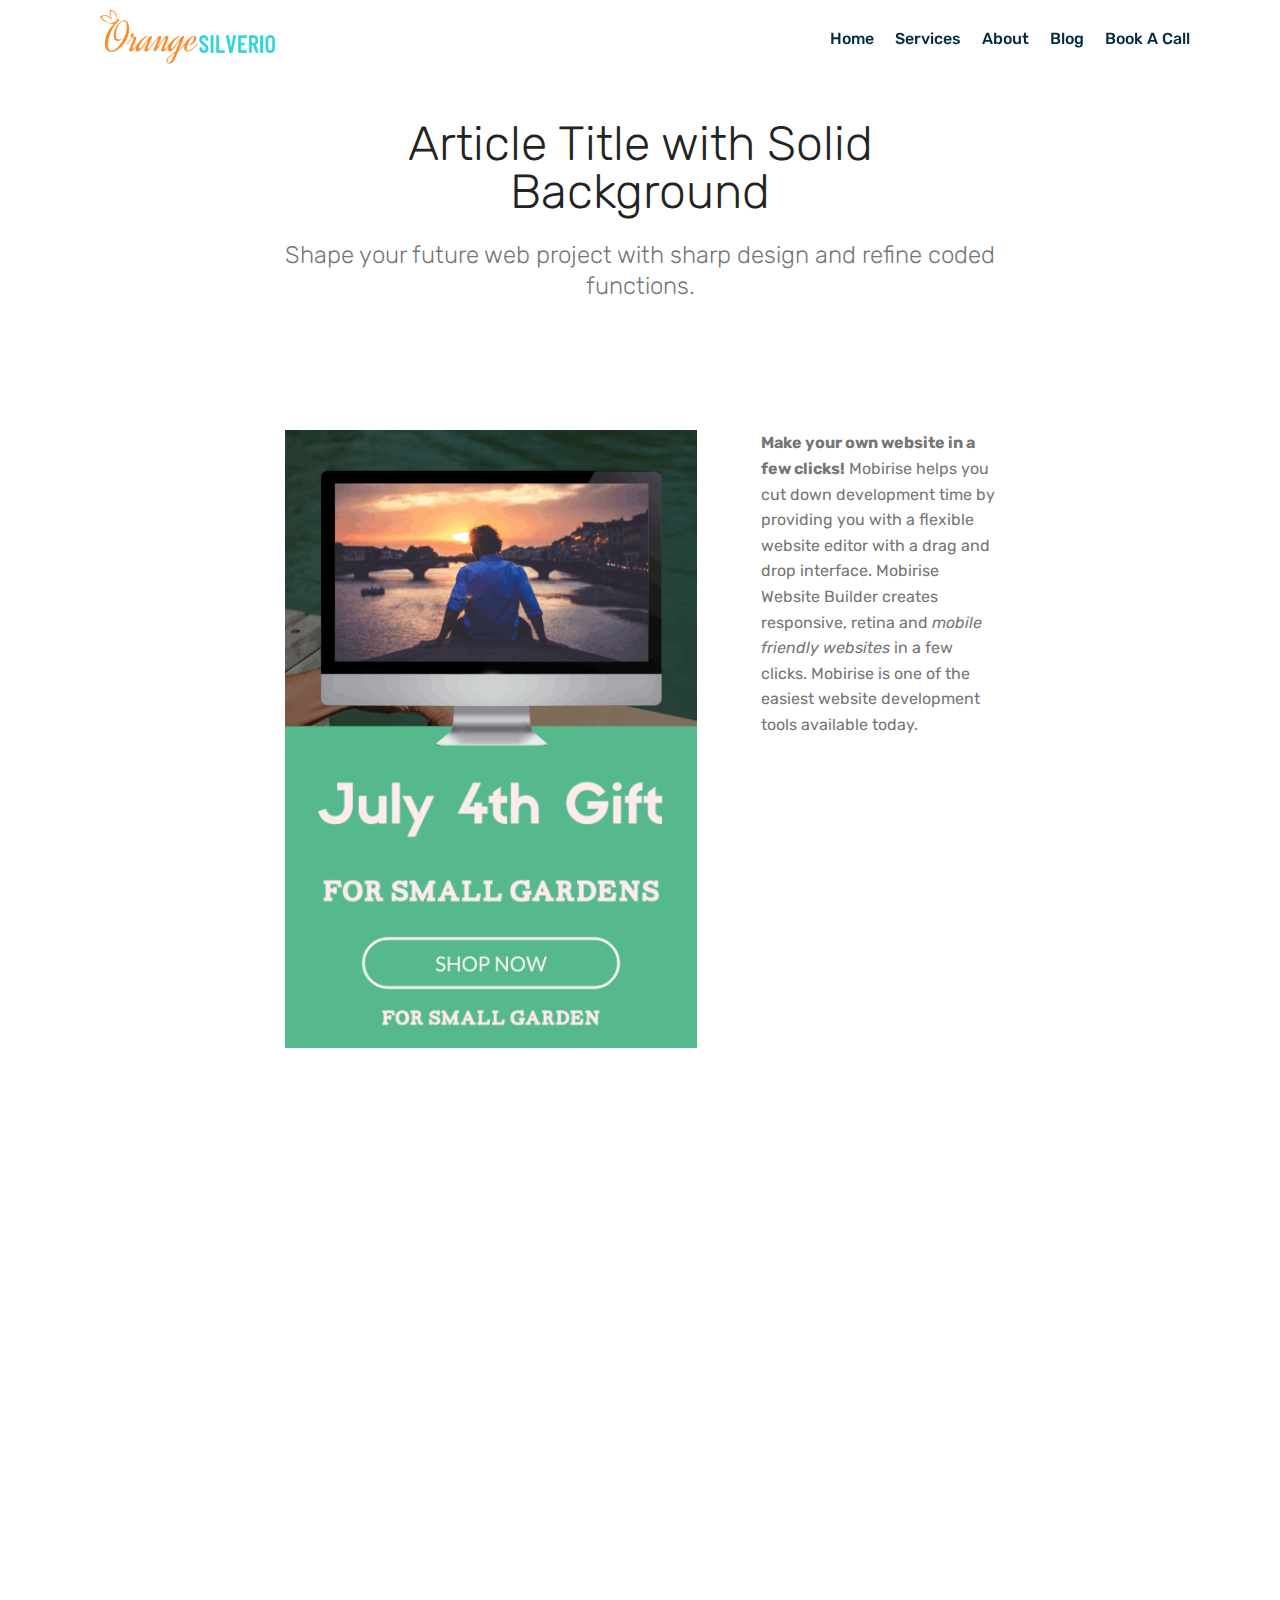
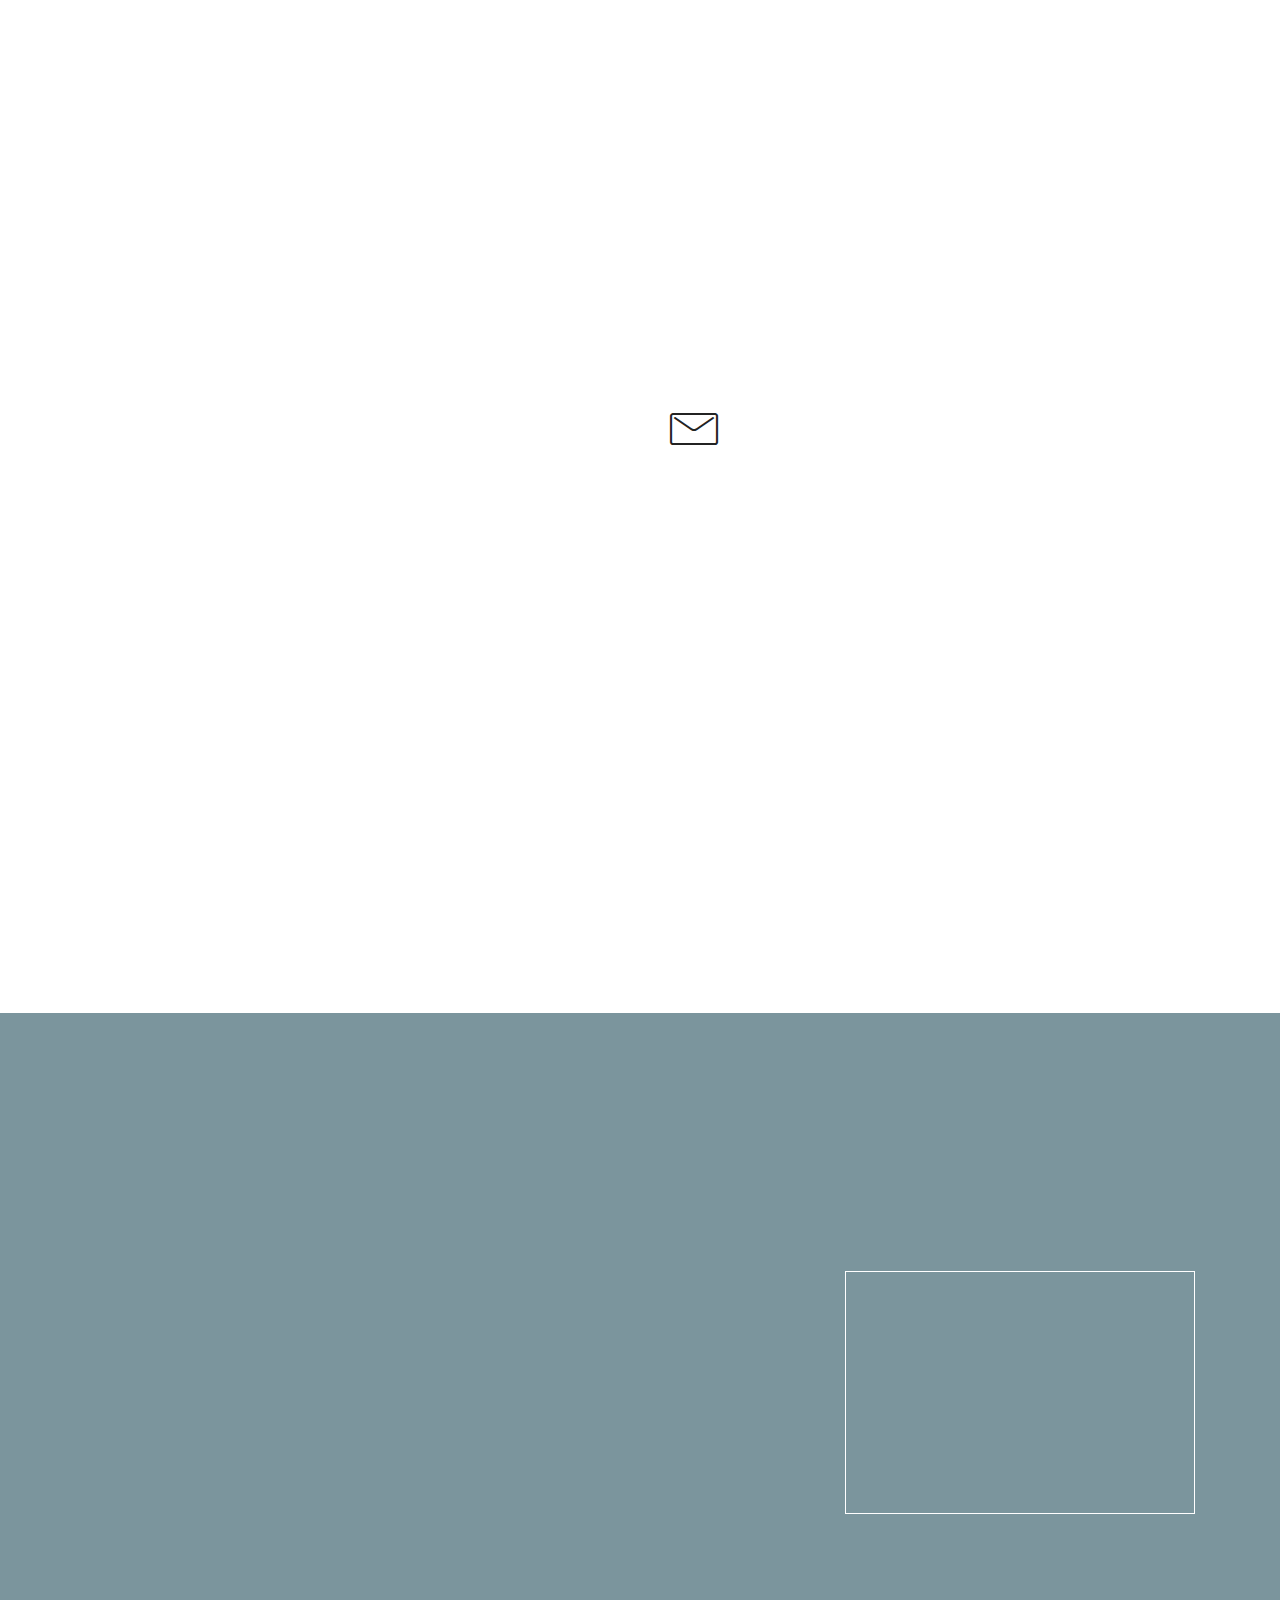
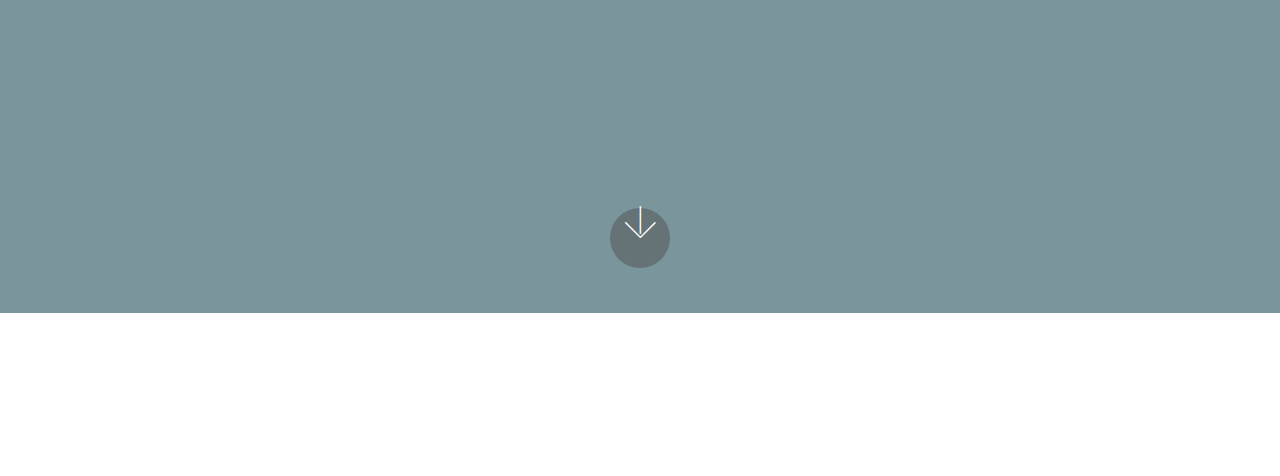
==== blog.html @ d205627d "create github pages" ====
<!DOCTYPE html>
<html  >
<head>
  <!-- Site made with Mobirise Website Builder v4.12.4, https://mobirise.com -->
  <meta charset="UTF-8">
  <meta http-equiv="X-UA-Compatible" content="IE=edge">
  <meta name="generator" content="Mobirise v4.12.4, mobirise.com">
  <meta name="viewport" content="width=device-width, initial-scale=1, minimum-scale=1">
  <link rel="shortcut icon" href="assets/images/logo.png" type="image/x-icon">
  <meta name="description" content="Site Builder Description">
  
  
  <title>Blog</title>
  <link rel="stylesheet" href="assets/web/assets/mobirise-icons/mobirise-icons.css">
  <link rel="stylesheet" href="assets/bootstrap/css/bootstrap.min.css">
  <link rel="stylesheet" href="assets/bootstrap/css/bootstrap-grid.min.css">
  <link rel="stylesheet" href="assets/bootstrap/css/bootstrap-reboot.min.css">
  <link rel="stylesheet" href="assets/socicon/css/styles.css">
  <link rel="stylesheet" href="assets/dropdown/css/style.css">
  <link rel="stylesheet" href="assets/animatecss/animate.min.css">
  <link rel="stylesheet" href="assets/tether/tether.min.css">
  <link rel="stylesheet" href="assets/theme/css/style.css">
  <link href="assets/fonts/style.css" rel="stylesheet">
  <link rel="preload" as="style" href="assets/mobirise/css/mbr-additional.css"><link rel="stylesheet" href="assets/mobirise/css/mbr-additional.css" type="text/css">
  
  
  
</head>
<body>
  <section class="menu cid-qTkzRZLJNu" once="menu" id="menu1-r">

    

    <nav class="navbar navbar-expand beta-menu navbar-dropdown align-items-center navbar-fixed-top navbar-toggleable-sm bg-color transparent">
        <button class="navbar-toggler navbar-toggler-right" type="button" data-toggle="collapse" data-target="#navbarSupportedContent" aria-controls="navbarSupportedContent" aria-expanded="false" aria-label="Toggle navigation">
            <div class="hamburger">
                <span></span>
                <span></span>
                <span></span>
                <span></span>
            </div>
        </button>
        <div class="menu-logo">
            <div class="navbar-brand">
                <span class="navbar-logo">
                    <a href="https://orangesilverio.com/">
                         <img src="assets/images/logo.png" alt="Orange Silverio Logo" title="Orange Silverio" style="height: 3.8rem;">
                    </a>
                </span>
                
            </div>
        </div>
        <div class="collapse navbar-collapse" id="navbarSupportedContent">
            <ul class="navbar-nav nav-dropdown nav-right" data-app-modern-menu="true"><li class="nav-item">
                    <a class="nav-link link text-success display-4" href="index.html#top">Home</a>
                </li><li class="nav-item"><a class="nav-link link text-success display-4" href="index.html#features3-12" aria-expanded="false">Services</a></li><li class="nav-item"><a class="nav-link link text-success display-4" href="index.html#header3-x">About</a></li><li class="nav-item"><a class="nav-link link text-success display-4" href="blog.html">Blog</a></li><li class="nav-item"><a class="nav-link link text-success display-4" href="https://calendly.com/orange-silverio/getting-things-done">Book A Call</a></li></ul>
            
        </div>
    </nav>
</section>

<section class="engine"><a href="https://mobirise.info/p">web templates free download</a></section><section class="mbr-section content4 cid-s2rDR3M0SU" id="content4-t">

    

    <div class="container">
        <div class="media-container-row">
            <div class="title col-12 col-md-8">
                <h2 class="align-center pb-3 mbr-fonts-style display-2">
                    Article Title with Solid Background
                </h2>
                <h3 class="mbr-section-subtitle align-center mbr-light mbr-fonts-style display-5">
                    Shape your future web project with sharp design and refine coded functions.
                </h3>
                
            </div>
        </div>
    </div>
</section>

<section class="mbr-section content6 cid-s2rEdgVNgt" id="content6-u">
    
     
    
    <div class="container">
        <div class="media-container-row">
            <div class="col-12 col-md-8">
                <div class="media-container-row">
                    <div class="mbr-figure" style="width: 185%;">
                      <img src="assets/images/orange-800x1200-layout1561-1fek6ev-1-436x654.png" alt="Mobirise" title="">  
                    </div>
                    <div class="media-content">
                        <div class="mbr-section-text">
                            <p class="mbr-text mb-0 mbr-fonts-style display-7">
                               <strong>Make your own website in a few clicks!</strong> Mobirise helps you cut down development time by providing you with a flexible website editor with a drag and drop interface. Mobirise Website Builder creates responsive, retina and <em>mobile friendly websites</em> in a few clicks. Mobirise is one of the easiest website development tools available today.
                            </p>
                        </div>
                    </div>
                </div>
            </div>
        </div>
    </div>
</section>

<section class="mbr-section article content3 cid-s2rHVJRShI" id="content3-v">
      
     

    <div class="container">
        <div class="media-container-row">
            <div class="row col-12 col-md-12">
                <div class="col-12 mbr-text mbr-fonts-style col-md-6 display-5">
                     <p>Make your own website in a few clicks! Mobirise helps you cut down development time by providing you with a flexible website editor with a drag and drop interface.</p>
                </div>
                <div class="col-12 mbr-text mbr-fonts-style display-7 col-md-6">
                     <p>Make your own website in a few clicks! Mobirise helps you cut down development time by providing you with a flexible website editor with a drag and drop interface. Mobirise Website Builder creates responsive, retina and mobile friendly websites in a few clicks. Mobirise is one of the easiest website development tools available today. It also gives you the freedom to develop as many websites as you like given the fact that it is a desktop app.</p>
                </div>
                
            </div>
        </div>
    </div>
</section>

<section class="mbr-section form3 cid-s2rIH00WcM" id="form3-w">

    

    

    <div class="container">
        <div class="row justify-content-center">
            <div class="title col-12 col-lg-8">
                <h2 class="align-center pb-2 mbr-fonts-style display-2">
                    SUBSCRIBE FORM
                </h2>
                <h3 class="mbr-section-subtitle align-center pb-5 mbr-light mbr-fonts-style display-5">
                    Subscribe to our Newsletter
                </h3>
            </div>
        </div>

        <div class="row py-2 justify-content-center">
            <div class="col-12 col-lg-6  col-md-8 " data-form-type="formoid">
                <!---Formbuilder Form--->
                <form action="https://mobirise.com/" method="POST" class="mbr-form form-with-styler" data-form-title="Mobirise Form"><input type="hidden" name="email" data-form-email="true" value="rBUkNTkH8YpL5nYJcVs0UWxbg10QWfE09fBtoFrz0AmF8eZMJXTayr+Q6XMA509zn/uscnuk4YgiKfKNIzfN0DBQ5OKeGuJYG5562OmzbsCIeU2cgUfwM3BqTS5VC4Wb">
                    <div class="row">
                        <div hidden="hidden" data-form-alert="" class="alert alert-success col-12">Thanks for filling out the form!</div>
                        <div hidden="hidden" data-form-alert-danger="" class="alert alert-danger col-12">
                        </div>
                    </div>
                    <div class="dragArea row">
                        <div class="form-group col" data-for="email">
                            <input type="email" name="email" placeholder="Email" data-form-field="Email" required="required" class="form-control display-7" id="email-form3-w">
                        </div>
                        <div class="col-auto input-group-btn">
                            <button type="submit" class="btn btn-primary  display-4">SUBSCRIBE</button>
                        </div>
                    </div>
                </form><!---Formbuilder Form--->
            </div>
        </div>
    </div>
</section>

<section class="mbr-section form4 cid-s2rSts9COa" id="form4-z">

    

    
    <div class="container">
        <div class="row">
            <div class="col-md-6">
                <div class="google-map"><iframe frameborder="0" style="border:0" src="https://www.google.com/maps/embed/v1/place?key=AIzaSyAEIpgj38KyLFELm2bK9Y7krBkz1K-cMq8&amp;q=place_id:ChIJn6wOs6lZwokRLKy1iqRcoKw" allowfullscreen=""></iframe></div>
            </div>
            <div class="col-md-6">
                <h2 class="pb-3 align-left mbr-fonts-style display-2">
                    Drop a Line
                </h2>
                <div>
                    <div class="icon-block pb-3 align-left">
                        <span class="icon-block__icon">
                            <span class="mbri-letter mbr-iconfont"></span>
                        </span>
                        <h4 class="icon-block__title align-left mbr-fonts-style display-5">
                            Don't hesitate to contact us
                        </h4>
                    </div>
                    <div class="icon-contacts pb-3">
                        <h5 class="align-left mbr-fonts-style display-7">
                            Ready for offers and cooperation
                        </h5>
                        <p class="mbr-text align-left mbr-fonts-style display-7">
                            Phone: +1 (0) 000 0000 001 <br>
                            Email: youremail@mail.com
                        </p>
                    </div>
                </div>
                <div data-form-type="formoid">
                    <!---Formbuilder Form--->
                    <form action="https://mobirise.com/" method="POST" class="mbr-form form-with-styler" data-form-title="Mobirise Form"><input type="hidden" name="email" data-form-email="true" value="b91UC5Rwfqxl+g+KPHtYbZKfZvdf/iKP3fgHCTAyPbf+1gu/jt68swxrimgkHkH8CCwq5AEZOC0F+XNJugJVFUuawRtUdGb/8S8wCizvbryTOChNxIul775tGchN1fz6">
                        <div class="row">
                            <div hidden="hidden" data-form-alert="" class="alert alert-success col-12">Thanks for filling out the form!</div>
                            <div hidden="hidden" data-form-alert-danger="" class="alert alert-danger col-12">
                            </div>
                        </div>
                        <div class="dragArea row">
                            <div class="col-md-6  form-group" data-for="name">
                                <input type="text" name="name" placeholder="Your Name" data-form-field="Name" required="required" class="form-control input display-7" id="name-form4-z">
                            </div>
                            <div class="col-md-6  form-group" data-for="phone">
                                <input type="text" name="phone" placeholder="Phone" data-form-field="Phone" required="required" class="form-control input display-7" id="phone-form4-z">
                            </div>
                            <div data-for="email" class="col-md-12  form-group">
                                <input type="text" name="email" placeholder="Email" data-form-field="Email" class="form-control input display-7" required="required" id="email-form4-z">
                            </div>
                            <div data-for="message" class="col-md-12  form-group">
                                <textarea name="message" placeholder="Message" data-form-field="Message" class="form-control input display-7" id="message-form4-z"></textarea>
                            </div>
                            <div class="col-md-12 input-group-btn  mt-2 align-center">
                                <button type="submit" class="btn btn-primary btn-form display-4">SEND MESSAGE</button>
                            </div>
                        </div>
                    </form><!---Formbuilder Form--->
                </div>
            </div>
        </div>
    </div>
</section>

<section class="header15 cid-s2rU29zxna mbr-fullscreen mbr-parallax-background" id="header15-10">

    

    <div class="mbr-overlay" style="opacity: 0.5; background-color: rgb(7, 59, 76);"></div>

    <div class="container align-right">
        <div class="row">
            <div class="mbr-white col-lg-8 col-md-7 content-container">
                <h1 class="mbr-section-title mbr-bold pb-3 mbr-fonts-style display-1">
                    INTRO WITH FORM
                </h1>
                <p class="mbr-text pb-3 mbr-fonts-style display-5">
                    Click any text to edit or style it. Select text to insert a link. Click blue "Gear" icon in the top right corner to hide/show  text, title and change the block or form background. Click red "+" in the bottom right corner to add a new block. Use the top left menu to create new pages, sites and add themes.
                </p>
            </div>
            <div class="col-lg-4 col-md-5">
                <div class="form-container">
                    <div class="media-container-column" data-form-type="formoid">
                        <!---Formbuilder Form--->
                        <form action="https://mobirise.com/" method="POST" class="mbr-form form-with-styler" data-form-title="Mobirise Form"><input type="hidden" name="email" data-form-email="true" value="KRxWqibE+fq7koCFO4ziN94ugR9mS7ciKBK2+v62/uG9j7AD9H+Xjf0WEJUWS6vw10c27LeSQhV4fnj9ZG67AOKgL1sRAOsaNKtZNdAouNYjPzZq30MTw3SrUqfGjbDX">
                            <div class="row">
                                <div hidden="hidden" data-form-alert="" class="alert alert-success col-12">Thanks for filling out the form!</div>
                                <div hidden="hidden" data-form-alert-danger="" class="alert alert-danger col-12">
                                </div>
                            </div>
                            <div class="dragArea row">
                                <div class="col-md-12 form-group " data-for="name">
                                    <input type="text" name="name" placeholder="Name" data-form-field="Name" required="required" class="form-control px-3 display-7" id="name-header15-10">
                                </div>
                                <div class="col-md-12 form-group " data-for="email">
                                    <input type="email" name="email" placeholder="Email" data-form-field="Email" required="required" class="form-control px-3 display-7" id="email-header15-10">
                                </div>
                                
                                
                                <div class="col-md-12 input-group-btn">
                                    <button type="submit" class="btn btn-secondary btn-form display-4">SEND FORM</button>
                                </div>
                            </div>
                        </form><!---Formbuilder Form--->
                    </div>
                </div>
            </div>
        </div>
    </div>
    <div class="mbr-arrow hidden-sm-down" aria-hidden="true">
        <a href="#next">
            <i class="mbri-down mbr-iconfont"></i>
        </a>
    </div>
</section>

<section once="footers" class="cid-s2rxXWkf6J mbr-reveal" id="footer7-s">

    

    

    <div class="container">
        <div class="media-container-row align-center mbr-white">
            <div class="row row-links">
                <ul class="foot-menu">
                    
                    
                    
                    
                    
                <li class="foot-menu-item mbr-fonts-style display-7">
                        <a class="text-white mbr-bold" href="#" target="_blank">About</a></li><li class="foot-menu-item mbr-fonts-style display-7">
                        <a class="text-white mbr-bold" href="#" target="_blank">Services</a></li><li class="foot-menu-item mbr-fonts-style display-7"><a class="text-white mbr-bold" href="#" target="_blank">Blog</a></li></ul>
            </div>
            <div class="row social-row">
                <div class="social-list align-right pb-2">
                    
                    
                    
                    
                    
                    
                <div class="soc-item">
                        <a href="https://www.pinterest.ph/orangesilverio/" target="_blank">
                            <span class="mbr-iconfont mbr-iconfont-social socicon-pinterest socicon" style="color: rgb(255, 255, 255); fill: rgb(255, 255, 255);"></span>
                        </a>
                    </div><div class="soc-item">
                        <a href="https://www.facebook.com/orangesilverio/" target="_blank">
                            <span class="mbr-iconfont mbr-iconfont-social socicon-facebook socicon"></span>
                        </a>
                    </div><div class="soc-item">
                        <a href="http://instagram.com/orangesilverio" target="_blank">
                            <span class="mbr-iconfont mbr-iconfont-social socicon-instagram socicon"></span>
                        </a>
                    </div></div>
            </div>
            <div class="row row-copirayt">
                <p class="mbr-text mb-0 mbr-fonts-style mbr-white align-center display-7">
                    © COPYRIGHT ©2020, ORANGE SILVERIO MEDIA. ALL RIGHTS RESERVED. POLICIES &amp; TERMS OF USE
                </p>
            </div>
        </div>
    </div>
</section>


  <script src="assets/web/assets/jquery/jquery.min.js"></script>
  <script src="assets/popper/popper.min.js"></script>
  <script src="assets/bootstrap/js/bootstrap.min.js"></script>
  <script src="assets/smoothscroll/smooth-scroll.js"></script>
  <script src="assets/dropdown/js/nav-dropdown.js"></script>
  <script src="assets/dropdown/js/navbar-dropdown.js"></script>
  <script src="assets/touchswipe/jquery.touch-swipe.min.js"></script>
  <script src="assets/viewportchecker/jquery.viewportchecker.js"></script>
  <script src="assets/parallax/jarallax.min.js"></script>
  <script src="assets/tether/tether.min.js"></script>
  <script src="assets/theme/js/script.js"></script>
  <script src="assets/formoid/formoid.min.js"></script>
  
  
  <input name="animation" type="hidden">
  </body>
</html>
---- assets/web/assets/mobirise-icons/mobirise-icons.css ----
@font-face {
  font-family: 'MobiriseIcons';
  src:  url('mobirise-icons.eot?spat4u');
  src:  url('mobirise-icons.eot?spat4u#iefix') format('embedded-opentype'),
    url('mobirise-icons.ttf?spat4u') format('truetype'),
    url('mobirise-icons.woff?spat4u') format('woff'),
    url('mobirise-icons.svg?spat4u#MobiriseIcons') format('svg');
  font-weight: normal;
  font-style: normal;
  font-display: swap;
}

[class^="mbri-"], [class*=" mbri-"] {
  /* use !important to prevent issues with browser extensions that change fonts */
  font-family: MobiriseIcons !important;
  speak: none;
  font-style: normal;
  font-weight: normal;
  font-variant: normal;
  text-transform: none;
  line-height: 1;

  /* Better Font Rendering =========== */
  -webkit-font-smoothing: antialiased;
  -moz-osx-font-smoothing: grayscale;
}

.mbri-add-submenu:before {
  content: "\e900";
}
.mbri-alert:before {
  content: "\e901";
}
.mbri-align-center:before {
  content: "\e902";
}
.mbri-align-justify:before {
  content: "\e903";
}
.mbri-align-left:before {
  content: "\e904";
}
.mbri-align-right:before {
  content: "\e905";
}
.mbri-android:before {
  content: "\e906";
}
.mbri-apple:before {
  content: "\e907";
}
.mbri-arrow-down:before {
  content: "\e908";
}
.mbri-arrow-next:before {
  content: "\e909";
}
.mbri-arrow-prev:before {
  content: "\e90a";
}
.mbri-arrow-up:before {
  content: "\e90b";
}
.mbri-bold:before {
  content: "\e90c";
}
.mbri-bookmark:before {
  content: "\e90d";
}
.mbri-bootstrap:before {
  content: "\e90e";
}
.mbri-briefcase:before {
  content: "\e90f";
}
.mbri-browse:before {
  content: "\e910";
}
.mbri-bulleted-list:before {
  content: "\e911";
}
.mbri-calendar:before {
  content: "\e912";
}
.mbri-camera:before {
  content: "\e913";
}
.mbri-cart-add:before {
  content: "\e914";
}
.mbri-cart-full:before {
  content: "\e915";
}
.mbri-cash:before {
  content: "\e916";
}
.mbri-change-style:before {
  content: "\e917";
}
.mbri-chat:before {
  content: "\e918";
}
.mbri-clock:before {
  content: "\e919";
}
.mbri-close:before {
  content: "\e91a";
}
.mbri-cloud:before {
  content: "\e91b";
}
.mbri-code:before {
  content: "\e91c";
}
.mbri-contact-form:before {
  content: "\e91d";
}
.mbri-credit-card:before {
  content: "\e91e";
}
.mbri-cursor-click:before {
  content: "\e91f";
}
.mbri-cust-feedback:before {
  content: "\e920";
}
.mbri-database:before {
  content: "\e921";
}
.mbri-delivery:before {
  content: "\e922";
}
.mbri-desktop:before {
  content: "\e923";
}
.mbri-devices:before {
  content: "\e924";
}
.mbri-down:before {
  content: "\e925";
}
.mbri-download:before {
  content: "\e989";
}
.mbri-drag-n-drop:before {
  content: "\e927";
}
.mbri-drag-n-drop2:before {
  content: "\e928";
}
.mbri-edit:before {
  content: "\e929";
}
.mbri-edit2:before {
  content: "\e92a";
}
.mbri-error:before {
  content: "\e92b";
}
.mbri-extension:before {
  content: "\e92c";
}
.mbri-features:before {
  content: "\e92d";
}
.mbri-file:before {
  content: "\e92e";
}
.mbri-flag:before {
  content: "\e92f";
}
.mbri-folder:before {
  content: "\e930";
}
.mbri-gift:before {
  content: "\e931";
}
.mbri-github:before {
  content: "\e932";
}
.mbri-globe:before {
  content: "\e933";
}
.mbri-globe-2:before {
  content: "\e934";
}
.mbri-growing-chart:before {
  content: "\e935";
}
.mbri-hearth:before {
  content: "\e936";
}
.mbri-help:before {
  content: "\e937";
}
.mbri-home:before {
  content: "\e938";
}
.mbri-hot-cup:before {
  content: "\e939";
}
.mbri-idea:before {
  content: "\e93a";
}
.mbri-image-gallery:before {
  content: "\e93b";
}
.mbri-image-slider:before {
  content: "\e93c";
}
.mbri-info:before {
  content: "\e93d";
}
.mbri-italic:before {
  content: "\e93e";
}
.mbri-key:before {
  content: "\e93f";
}
.mbri-laptop:before {
  content: "\e940";
}
.mbri-layers:before {
  content: "\e941";
}
.mbri-left-right:before {
  content: "\e942";
}
.mbri-left:before {
  content: "\e943";
}
.mbri-letter:before {
  content: "\e944";
}
.mbri-like:before {
  content: "\e945";
}
.mbri-link:before {
  content: "\e946";
}
.mbri-lock:before {
  content: "\e947";
}
.mbri-login:before {
  content: "\e948";
}
.mbri-logout:before {
  content: "\e949";
}
.mbri-magic-stick:before {
  content: "\e94a";
}
.mbri-map-pin:before {
  content: "\e94b";
}
.mbri-menu:before {
  content: "\e94c";
}
.mbri-mobile:before {
  content: "\e94d";
}
.mbri-mobile2:before {
  content: "\e94e";
}
.mbri-mobirise:before {
  content: "\e94f";
}
.mbri-more-horizontal:before {
  content: "\e950";
}
.mbri-more-vertical:before {
  content: "\e951";
}
.mbri-music:before {
  content: "\e952";
}
.mbri-new-file:before {
  content: "\e953";
}
.mbri-numbered-list:before {
  content: "\e954";
}
.mbri-opened-folder:before {
  content: "\e955";
}
.mbri-pages:before {
  content: "\e956";
}
.mbri-paper-plane:before {
  content: "\e957";
}
.mbri-paperclip:before {
  content: "\e958";
}
.mbri-photo:before {
  content: "\e959";
}
.mbri-photos:before {
  content: "\e95a";
}
.mbri-pin:before {
  content: "\e95b";
}
.mbri-play:before {
  content: "\e95c";
}
.mbri-plus:before {
  content: "\e95d";
}
.mbri-preview:before {
  content: "\e95e";
}
.mbri-print:before {
  content: "\e95f";
}
.mbri-protect:before {
  content: "\e960";
}
.mbri-question:before {
  content: "\e961";
}
.mbri-quote-left:before {
  content: "\e962";
}
.mbri-quote-right:before {
  content: "\e963";
}
.mbri-refresh:before {
  content: "\e964";
}
.mbri-responsive:before {
  content: "\e965";
}
.mbri-right:before {
  content: "\e966";
}
.mbri-rocket:before {
  content: "\e967";
}
.mbri-sad-face:before {
  content: "\e968";
}
.mbri-sale:before {
  content: "\e969";
}
.mbri-save:before {
  content: "\e96a";
}
.mbri-search:before {
  content: "\e96b";
}
.mbri-setting:before {
  content: "\e96c";
}
.mbri-setting2:before {
  content: "\e96d";
}
.mbri-setting3:before {
  content: "\e96e";
}
.mbri-share:before {
  content: "\e96f";
}
.mbri-shopping-bag:before {
  content: "\e970";
}
.mbri-shopping-basket:before {
  content: "\e971";
}
.mbri-shopping-cart:before {
  content: "\e972";
}
.mbri-sites:before {
  content: "\e973";
}
.mbri-smile-face:before {
  content: "\e974";
}
.mbri-speed:before {
  content: "\e975";
}
.mbri-star:before {
  content: "\e976";
}
.mbri-success:before {
  content: "\e977";
}
.mbri-sun:before {
  content: "\e978";
}
.mbri-sun2:before {
  content: "\e979";
}
.mbri-tablet:before {
  content: "\e97a";
}
.mbri-tablet-vertical:before {
  content: "\e97b";
}
.mbri-target:before {
  content: "\e97c";
}
.mbri-timer:before {
  content: "\e97d";
}
.mbri-to-ftp:before {
  content: "\e97e";
}
.mbri-to-local-drive:before {
  content: "\e97f";
}
.mbri-touch-swipe:before {
  content: "\e980";
}
.mbri-touch:before {
  content: "\e981";
}
.mbri-trash:before {
  content: "\e982";
}
.mbri-underline:before {
  content: "\e983";
}
.mbri-unlink:before {
  content: "\e984";
}
.mbri-unlock:before {
  content: "\e985";
}
.mbri-up-down:before {
  content: "\e986";
}
.mbri-up:before {
  content: "\e987";
}
.mbri-update:before {
  content: "\e988";
}
.mbri-upload:before {
 content: "\e926"; 
}
.mbri-user:before {
  content: "\e98a";
}
.mbri-user2:before {
  content: "\e98b";
}
.mbri-users:before {
  content: "\e98c";
}
.mbri-video:before {
  content: "\e98d";
}
.mbri-video-play:before {
  content: "\e98e";
}
.mbri-watch:before {
  content: "\e98f";
}
.mbri-website-theme:before {
  content: "\e990";
}
.mbri-wifi:before {
  content: "\e991";
}
.mbri-windows:before {
  content: "\e992";
}
.mbri-zoom-out:before {
  content: "\e993";
}
.mbri-redo:before {
  content: "\e994";
}
.mbri-undo:before {
  content: "\e995";
}
---- assets/socicon/css/styles.css ----
@charset "UTF-8";

@font-face {
  font-family: 'Socicon';
  src:  url('../fonts/socicon.eot');
  src:  url('../fonts/socicon.eot?#iefix') format('embedded-opentype'),
    url('../fonts/socicon.woff2') format('woff2'),
    url('../fonts/socicon.ttf') format('truetype'),
    url('../fonts/socicon.woff') format('woff'),
    url('../fonts/socicon.svg#socicon') format('svg');
  font-weight: normal;
  font-style: normal;
}

[data-icon]:before {
  font-family: "socicon" !important;
  content: attr(data-icon);
  font-style: normal !important;
  font-weight: normal !important;
  font-variant: normal !important;
  text-transform: none !important;
  speak: none;
  line-height: 1;
  -webkit-font-smoothing: antialiased;
  -moz-osx-font-smoothing: grayscale;
}

[class^="socicon-"], [class*=" socicon-"] {
  /* use !important to prevent issues with browser extensions that change fonts */
  font-family: 'Socicon' !important;
  speak: none;
  font-style: normal;
  font-weight: normal;
  font-variant: normal;
  text-transform: none;
  line-height: 1;

  /* Better Font Rendering =========== */
  -webkit-font-smoothing: antialiased;
  -moz-osx-font-smoothing: grayscale;
}

.socicon-eitaa:before {
  content: "\e97c";
}
.socicon-soroush:before {
  content: "\e97d";
}
.socicon-bale:before {
  content: "\e97e";
}
.socicon-zazzle:before {
  content: "\e97b";
}
.socicon-society6:before {
  content: "\e97a";
}
.socicon-redbubble:before {
  content: "\e979";
}
.socicon-avvo:before {
  content: "\e978";
}
.socicon-stitcher:before {
  content: "\e977";
}
.socicon-googlehangouts:before {
  content: "\e974";
}
.socicon-dlive:before {
  content: "\e975";
}
.socicon-vsco:before {
  content: "\e976";
}
.socicon-flipboard:before {
  content: "\e973";
}
.socicon-ubuntu:before {
  content: "\e958";
}
.socicon-artstation:before {
  content: "\e959";
}
.socicon-invision:before {
  content: "\e95a";
}
.socicon-torial:before {
  content: "\e95b";
}
.socicon-collectorz:before {
  content: "\e95c";
}
.socicon-seenthis:before {
  content: "\e95d";
}
.socicon-googleplaymusic:before {
  content: "\e95e";
}
.socicon-debian:before {
  content: "\e95f";
}
.socicon-filmfreeway:before {
  content: "\e960";
}
.socicon-gnome:before {
  content: "\e961";
}
.socicon-itchio:before {
  content: "\e962";
}
.socicon-jamendo:before {
  content: "\e963";
}
.socicon-mix:before {
  content: "\e964";
}
.socicon-sharepoint:before {
  content: "\e965";
}
.socicon-tinder:before {
  content: "\e966";
}
.socicon-windguru:before {
  content: "\e967";
}
.socicon-cdbaby:before {
  content: "\e968";
}
.socicon-elementaryos:before {
  content: "\e969";
}
.socicon-stage32:before {
  content: "\e96a";
}
.socicon-tiktok:before {
  content: "\e96b";
}
.socicon-gitter:before {
  content: "\e96c";
}
.socicon-letterboxd:before {
  content: "\e96d";
}
.socicon-threema:before {
  content: "\e96e";
}
.socicon-splice:before {
  content: "\e96f";
}
.socicon-metapop:before {
  content: "\e970";
}
.socicon-naver:before {
  content: "\e971";
}
.socicon-remote:before {
  content: "\e972";
}
.socicon-internet:before {
  content: "\e957";
}
.socicon-moddb:before {
  content: "\e94b";
}
.socicon-indiedb:before {
  content: "\e94c";
}
.socicon-traxsource:before {
  content: "\e94d";
}
.socicon-gamefor:before {
  content: "\e94e";
}
.socicon-pixiv:before {
  content: "\e94f";
}
.socicon-myanimelist:before {
  content: "\e950";
}
.socicon-blackberry:before {
  content: "\e951";
}
.socicon-wickr:before {
  content: "\e952";
}
.socicon-spip:before {
  content: "\e953";
}
.socicon-napster:before {
  content: "\e954";
}
.socicon-beatport:before {
  content: "\e955";
}
.socicon-hackerone:before {
  content: "\e956";
}
.socicon-hackernews:before {
  content: "\e946";
}
.socicon-smashwords:before {
  content: "\e947";
}
.socicon-kobo:before {
  content: "\e948";
}
.socicon-bookbub:before {
  content: "\e949";
}
.socicon-mailru:before {
  content: "\e94a";
}
.socicon-gitlab:before {
  content: "\e945";
}
.socicon-instructables:before {
  content: "\e944";
}
.socicon-portfolio:before {
  content: "\e943";
}
.socicon-codered:before {
  content: "\e940";
}
.socicon-origin:before {
  content: "\e941";
}
.socicon-nextdoor:before {
  content: "\e942";
}
.socicon-udemy:before {
  content: "\e93f";
}
.socicon-livemaster:before {
  content: "\e93e";
}
.socicon-crunchbase:before {
  content: "\e93b";
}
.socicon-homefy:before {
  content: "\e93c";
}
.socicon-calendly:before {
  content: "\e93d";
}
.socicon-realtor:before {
  content: "\e90f";
}
.socicon-tidal:before {
  content: "\e910";
}
.socicon-qobuz:before {
  content: "\e911";
}
.socicon-natgeo:before {
  content: "\e912";
}
.socicon-mastodon:before {
  content: "\e913";
}
.socicon-unsplash:before {
  content: "\e914";
}
.socicon-homeadvisor:before {
  content: "\e915";
}
.socicon-angieslist:before {
  content: "\e916";
}
.socicon-codepen:before {
  content: "\e917";
}
.socicon-slack:before {
  content: "\e918";
}
.socicon-openaigym:before {
  content: "\e919";
}
.socicon-logmein:before {
  content: "\e91a";
}
.socicon-fiverr:before {
  content: "\e91b";
}
.socicon-gotomeeting:before {
  content: "\e91c";
}
.socicon-aliexpress:before {
  content: "\e91d";
}
.socicon-guru:before {
  content: "\e91e";
}
.socicon-appstore:before {
  content: "\e91f";
}
.socicon-homes:before {
  content: "\e920";
}
.socicon-zoom:before {
  content: "\e921";
}
.socicon-alibaba:before {
  content: "\e922";
}
.socicon-craigslist:before {
  content: "\e923";
}
.socicon-wix:before {
  content: "\e924";
}
.socicon-redfin:before {
  content: "\e925";
}
.socicon-googlecalendar:before {
  content: "\e926";
}
.socicon-shopify:before {
  content: "\e927";
}
.socicon-freelancer:before {
  content: "\e928";
}
.socicon-seedrs:before {
  content: "\e929";
}
.socicon-bing:before {
  content: "\e92a";
}
.socicon-doodle:before {
  content: "\e92b";
}
.socicon-bonanza:before {
  content: "\e92c";
}
.socicon-squarespace:before {
  content: "\e92d";
}
.socicon-toptal:before {
  content: "\e92e";
}
.socicon-gust:before {
  content: "\e92f";
}
.socicon-ask:before {
  content: "\e930";
}
.socicon-trulia:before {
  content: "\e931";
}
.socicon-loomly:before {
  content: "\e932";
}
.socicon-ghost:before {
  content: "\e933";
}
.socicon-upwork:before {
  content: "\e934";
}
.socicon-fundable:before {
  content: "\e935";
}
.socicon-booking:before {
  content: "\e936";
}
.socicon-googlemaps:before {
  content: "\e937";
}
.socicon-zillow:before {
  content: "\e938";
}
.socicon-niconico:before {
  content: "\e939";
}
.socicon-toneden:before {
  content: "\e93a";
}
.socicon-augment:before {
  content: "\e908";
}
.socicon-bitbucket:before {
  content: "\e909";
}
.socicon-fyuse:before {
  content: "\e90a";
}
.socicon-yt-gaming:before {
  content: "\e90b";
}
.socicon-sketchfab:before {
  content: "\e90c";
}
.socicon-mobcrush:before {
  content: "\e90d";
}
.socicon-microsoft:before {
  content: "\e90e";
}
.socicon-pandora:before {
  content: "\e907";
}
.socicon-messenger:before {
  content: "\e906";
}
.socicon-gamewisp:before {
  content: "\e905";
}
.socicon-bloglovin:before {
  content: "\e904";
}
.socicon-tunein:before {
  content: "\e903";
}
.socicon-gamejolt:before {
  content: "\e901";
}
.socicon-trello:before {
  content: "\e902";
}
.socicon-spreadshirt:before {
  content: "\e900";
}
.socicon-500px:before {
  content: "\e000";
}
.socicon-8tracks:before {
  content: "\e001";
}
.socicon-airbnb:before {
  content: "\e002";
}
.socicon-alliance:before {
  content: "\e003";
}
.socicon-amazon:before {
  content: "\e004";
}
.socicon-amplement:before {
  content: "\e005";
}
.socicon-android:before {
  content: "\e006";
}
.socicon-angellist:before {
  content: "\e007";
}
.socicon-apple:before {
  content: "\e008";
}
.socicon-appnet:before {
  content: "\e009";
}
.socicon-baidu:before {
  content: "\e00a";
}
.socicon-bandcamp:before {
  content: "\e00b";
}
.socicon-battlenet:before {
  content: "\e00c";
}
.socicon-mixer:before {
  content: "\e00d";
}
.socicon-bebee:before {
  content: "\e00e";
}
.socicon-bebo:before {
  content: "\e00f";
}
.socicon-behance:before {
  content: "\e010";
}
.socicon-blizzard:before {
  content: "\e011";
}
.socicon-blogger:before {
  content: "\e012";
}
.socicon-buffer:before {
  content: "\e013";
}
.socicon-chrome:before {
  content: "\e014";
}
.socicon-coderwall:before {
  content: "\e015";
}
.socicon-curse:before {
  content: "\e016";
}
.socicon-dailymotion:before {
  content: "\e017";
}
.socicon-deezer:before {
  content: "\e018";
}
.socicon-delicious:before {
  content: "\e019";
}
.socicon-deviantart:before {
  content: "\e01a";
}
.socicon-diablo:before {
  content: "\e01b";
}
.socicon-digg:before {
  content: "\e01c";
}
.socicon-discord:before {
  content: "\e01d";
}
.socicon-disqus:before {
  content: "\e01e";
}
.socicon-douban:before {
  content: "\e01f";
}
.socicon-draugiem:before {
  content: "\e020";
}
.socicon-dribbble:before {
  content: "\e021";
}
.socicon-drupal:before {
  content: "\e022";
}
.socicon-ebay:before {
  content: "\e023";
}
.socicon-ello:before {
  content: "\e024";
}
.socicon-endomodo:before {
  content: "\e025";
}
.socicon-envato:before {
  content: "\e026";
}
.socicon-etsy:before {
  content: "\e027";
}
.socicon-facebook:before {
  content: "\e028";
}
.socicon-feedburner:before {
  content: "\e029";
}
.socicon-filmweb:before {
  content: "\e02a";
}
.socicon-firefox:before {
  content: "\e02b";
}
.socicon-flattr:before {
  content: "\e02c";
}
.socicon-flickr:before {
  content: "\e02d";
}
.socicon-formulr:before {
  content: "\e02e";
}
.socicon-forrst:before {
  content: "\e02f";
}
.socicon-foursquare:before {
  content: "\e030";
}
.socicon-friendfeed:before {
  content: "\e031";
}
.socicon-github:before {
  content: "\e032";
}
.socicon-goodreads:before {
  content: "\e033";
}
.socicon-google:before {
  content: "\e034";
}
.socicon-googlescholar:before {
  content: "\e035";
}
.socicon-googlegroups:before {
  content: "\e036";
}
.socicon-googlephotos:before {
  content: "\e037";
}
.socicon-googleplus:before {
  content: "\e038";
}
.socicon-grooveshark:before {
  content: "\e039";
}
.socicon-hackerrank:before {
  content: "\e03a";
}
.socicon-hearthstone:before {
  content: "\e03b";
}
.socicon-hellocoton:before {
  content: "\e03c";
}
.socicon-heroes:before {
  content: "\e03d";
}
.socicon-smashcast:before {
  content: "\e03e";
}
.socicon-horde:before {
  content: "\e03f";
}
.socicon-houzz:before {
  content: "\e040";
}
.socicon-icq:before {
  content: "\e041";
}
.socicon-identica:before {
  content: "\e042";
}
.socicon-imdb:before {
  content: "\e043";
}
.socicon-instagram:before {
  content: "\e044";
}
.socicon-issuu:before {
  content: "\e045";
}
.socicon-istock:before {
  content: "\e046";
}
.socicon-itunes:before {
  content: "\e047";
}
.socicon-keybase:before {
  content: "\e048";
}
.socicon-lanyrd:before {
  content: "\e049";
}
.socicon-lastfm:before {
  content: "\e04a";
}
.socicon-line:before {
  content: "\e04b";
}
.socicon-linkedin:before {
  content: "\e04c";
}
.socicon-livejournal:before {
  content: "\e04d";
}
.socicon-lyft:before {
  content: "\e04e";
}
.socicon-macos:before {
  content: "\e04f";
}
.socicon-mail:before {
  content: "\e050";
}
.socicon-medium:before {
  content: "\e051";
}
.socicon-meetup:before {
  content: "\e052";
}
.socicon-mixcloud:before {
  content: "\e053";
}
.socicon-modelmayhem:before {
  content: "\e054";
}
.socicon-mumble:before {
  content: "\e055";
}
.socicon-myspace:before {
  content: "\e056";
}
.socicon-newsvine:before {
  content: "\e057";
}
.socicon-nintendo:before {
  content: "\e058";
}
.socicon-npm:before {
  content: "\e059";
}
.socicon-odnoklassniki:before {
  content: "\e05a";
}
.socicon-openid:before {
  content: "\e05b";
}
.socicon-opera:before {
  content: "\e05c";
}
.socicon-outlook:before {
  content: "\e05d";
}
.socicon-overwatch:before {
  content: "\e05e";
}
.socicon-patreon:before {
  content: "\e05f";
}
.socicon-paypal:before {
  content: "\e060";
}
.socicon-periscope:before {
  content: "\e061";
}
.socicon-persona:before {
  content: "\e062";
}
.socicon-pinterest:before {
  content: "\e063";
}
.socicon-play:before {
  content: "\e064";
}
.socicon-player:before {
  content: "\e065";
}
.socicon-playstation:before {
  content: "\e066";
}
.socicon-pocket:before {
  content: "\e067";
}
.socicon-qq:before {
  content: "\e068";
}
.socicon-quora:before {
  content: "\e069";
}
.socicon-raidcall:before {
  content: "\e06a";
}
.socicon-ravelry:before {
  content: "\e06b";
}
.socicon-reddit:before {
  content: "\e06c";
}
.socicon-renren:before {
  content: "\e06d";
}
.socicon-researchgate:before {
  content: "\e06e";
}
.socicon-residentadvisor:before {
  content: "\e06f";
}
.socicon-reverbnation:before {
  content: "\e070";
}
.socicon-rss:before {
  content: "\e071";
}
.socicon-sharethis:before {
  content: "\e072";
}
.socicon-skype:before {
  content: "\e073";
}
.socicon-slideshare:before {
  content: "\e074";
}
.socicon-smugmug:before {
  content: "\e075";
}
.socicon-snapchat:before {
  content: "\e076";
}
.socicon-songkick:before {
  content: "\e077";
}
.socicon-soundcloud:before {
  content: "\e078";
}
.socicon-spotify:before {
  content: "\e079";
}
.socicon-stackexchange:before {
  content: "\e07a";
}
.socicon-stackoverflow:before {
  content: "\e07b";
}
.socicon-starcraft:before {
  content: "\e07c";
}
.socicon-stayfriends:before {
  content: "\e07d";
}
.socicon-steam:before {
  content: "\e07e";
}
.socicon-storehouse:before {
  content: "\e07f";
}
.socicon-strava:before {
  content: "\e080";
}
.socicon-streamjar:before {
  content: "\e081";
}
.socicon-stumbleupon:before {
  content: "\e082";
}
.socicon-swarm:before {
  content: "\e083";
}
.socicon-teamspeak:before {
  content: "\e084";
}
.socicon-teamviewer:before {
  content: "\e085";
}
.socicon-technorati:before {
  content: "\e086";
}
.socicon-telegram:before {
  content: "\e087";
}
.socicon-tripadvisor:before {
  content: "\e088";
}
.socicon-tripit:before {
  content: "\e089";
}
.socicon-triplej:before {
  content: "\e08a";
}
.socicon-tumblr:before {
  content: "\e08b";
}
.socicon-twitch:before {
  content: "\e08c";
}
.socicon-twitter:before {
  content: "\e08d";
}
.socicon-uber:before {
  content: "\e08e";
}
.socicon-ventrilo:before {
  content: "\e08f";
}
.socicon-viadeo:before {
  content: "\e090";
}
.socicon-viber:before {
  content: "\e091";
}
.socicon-viewbug:before {
  content: "\e092";
}
.socicon-vimeo:before {
  content: "\e093";
}
.socicon-vine:before {
  content: "\e094";
}
.socicon-vkontakte:before {
  content: "\e095";
}
.socicon-warcraft:before {
  content: "\e096";
}
.socicon-wechat:before {
  content: "\e097";
}
.socicon-weibo:before {
  content: "\e098";
}
.socicon-whatsapp:before {
  content: "\e099";
}
.socicon-wikipedia:before {
  content: "\e09a";
}
.socicon-windows:before {
  content: "\e09b";
}
.socicon-wordpress:before {
  content: "\e09c";
}
.socicon-wykop:before {
  content: "\e09d";
}
.socicon-xbox:before {
  content: "\e09e";
}
.socicon-xing:before {
  content: "\e09f";
}
.socicon-yahoo:before {
  content: "\e0a0";
}
.socicon-yammer:before {
  content: "\e0a1";
}
.socicon-yandex:before {
  content: "\e0a2";
}
.socicon-yelp:before {
  content: "\e0a3";
}
.socicon-younow:before {
  content: "\e0a4";
}
.socicon-youtube:before {
  content: "\e0a5";
}
.socicon-zapier:before {
  content: "\e0a6";
}
.socicon-zerply:before {
  content: "\e0a7";
}
.socicon-zomato:before {
  content: "\e0a8";
}
.socicon-zynga:before {
  content: "\e0a9";
}
---- assets/dropdown/css/style.css ----
.navbar-dropdown {
  left: 0;
  padding: 0;
  position: absolute;
  right: 0;
  top: 0;
  transition: all 0.45s ease;
  z-index: 1030;
  background: #282828; }
  .navbar-dropdown .navbar-logo {
    margin-right: 0.8rem;
    transition: margin 0.3s ease-in-out;
    vertical-align: middle; }
    .navbar-dropdown .navbar-logo img {
      height: 3.125rem;
      transition: all 0.3s ease-in-out; }
    .navbar-dropdown .navbar-logo.mbr-iconfont {
      font-size: 3.125rem;
      line-height: 3.125rem; }
  .navbar-dropdown .navbar-caption {
    font-weight: 700;
    white-space: normal;
    vertical-align: -4px;
    line-height: 3.125rem !important; }
    .navbar-dropdown .navbar-caption, .navbar-dropdown .navbar-caption:hover {
      color: inherit;
      text-decoration: none; }
  .navbar-dropdown .mbr-iconfont + .navbar-caption {
    vertical-align: -1px; }
  .navbar-dropdown.navbar-fixed-top {
    position: fixed; }
  .navbar-dropdown .navbar-brand span {
    vertical-align: -4px; }
  .navbar-dropdown.bg-color.transparent {
    background: none; }
  .navbar-dropdown.navbar-short .navbar-brand {
    padding: 0.625rem 0; }
    .navbar-dropdown.navbar-short .navbar-brand span {
      vertical-align: -1px; }
  .navbar-dropdown.navbar-short .navbar-caption {
    line-height: 2.375rem !important;
    vertical-align: -2px; }
  .navbar-dropdown.navbar-short .navbar-logo {
    margin-right: 0.5rem; }
    .navbar-dropdown.navbar-short .navbar-logo img {
      height: 2.375rem; }
    .navbar-dropdown.navbar-short .navbar-logo.mbr-iconfont {
      font-size: 2.375rem;
      line-height: 2.375rem; }
  .navbar-dropdown.navbar-short .mbr-table-cell {
    height: 3.625rem; }
  .navbar-dropdown .navbar-close {
    left: 0.6875rem;
    position: fixed;
    top: 0.75rem;
    z-index: 1000; }
  .navbar-dropdown .hamburger-icon {
    content: "";
    display: inline-block;
    vertical-align: middle;
    width: 16px;
    -webkit-box-shadow: 0 -6px 0 1px #282828,0 0 0 1px #282828,0 6px 0 1px #282828;
    -moz-box-shadow: 0 -6px 0 1px #282828,0 0 0 1px #282828,0 6px 0 1px #282828;
    box-shadow: 0 -6px 0 1px #282828,0 0 0 1px #282828,0 6px 0 1px #282828; }

.dropdown-menu .dropdown-toggle[data-toggle="dropdown-submenu"]::after {
  border-bottom: 0.35em solid transparent;
  border-left: 0.35em solid;
  border-right: 0;
  border-top: 0.35em solid transparent;
  margin-left: 0.3rem; }

.dropdown-menu .dropdown-item:focus {
  outline: 0; }

.nav-dropdown {
  font-size: 0.75rem;
  font-weight: 500;
  height: auto !important; }
  .nav-dropdown .nav-btn {
    padding-left: 1rem; }
  .nav-dropdown .link {
    margin: .667em 1.667em;
    font-weight: 500;
    padding: 0;
    transition: color .2s ease-in-out; }
    .nav-dropdown .link.dropdown-toggle {
      margin-right: 2.583em; }
      .nav-dropdown .link.dropdown-toggle::after {
        margin-left: .25rem;
        border-top: 0.35em solid;
        border-right: 0.35em solid transparent;
        border-left: 0.35em solid transparent;
        border-bottom: 0; }
      .nav-dropdown .link.dropdown-toggle[aria-expanded="true"] {
        margin: 0;
        padding: 0.667em 3.263em  0.667em 1.667em; }
  .nav-dropdown .link::after,
  .nav-dropdown .dropdown-item::after {
    color: inherit; }
  .nav-dropdown .btn {
    font-size: 0.75rem;
    font-weight: 700;
    letter-spacing: 0;
    margin-bottom: 0;
    padding-left: 1.25rem;
    padding-right: 1.25rem; }
  .nav-dropdown .dropdown-menu {
    border-radius: 0;
    border: 0;
    left: 0;
    margin: 0;
    padding-bottom: 1.25rem;
    padding-top: 1.25rem;
    position: relative; }
  .nav-dropdown .dropdown-submenu {
    margin-left: 0.125rem;
    top: 0; }
  .nav-dropdown .dropdown-item {
    font-weight: 500;
    line-height: 2;
    padding: 0.3846em 4.615em 0.3846em 1.5385em;
    position: relative;
    transition: color .2s ease-in-out, background-color .2s ease-in-out; }
    .nav-dropdown .dropdown-item::after {
      margin-top: -0.3077em;
      position: absolute;
      right: 1.1538em;
      top: 50%; }
    .nav-dropdown .dropdown-item:focus, .nav-dropdown .dropdown-item:hover {
      background: none; }

@media (max-width: 767px) {
  .nav-dropdown.navbar-toggleable-sm {
    bottom: 0;
    display: none;
    left: 0;
    overflow-x: hidden;
    position: fixed;
    top: 0;
    transform: translateX(-100%);
    -ms-transform: translateX(-100%);
    -webkit-transform: translateX(-100%);
    width: 18.75rem;
    z-index: 999; } }
.nav-dropdown.navbar-toggleable-xl {
  bottom: 0;
  display: none;
  left: 0;
  overflow-x: hidden;
  position: fixed;
  top: 0;
  transform: translateX(-100%);
  -ms-transform: translateX(-100%);
  -webkit-transform: translateX(-100%);
  width: 18.75rem;
  z-index: 999; }

.nav-dropdown-sm {
  display: block !important;
  overflow-x: hidden;
  overflow: auto;
  padding-top: 3.875rem; }
  .nav-dropdown-sm::after {
    content: "";
    display: block;
    height: 3rem;
    width: 100%; }
  .nav-dropdown-sm.collapse.in ~ .navbar-close {
    display: block !important; }
  .nav-dropdown-sm.collapsing, .nav-dropdown-sm.collapse.in {
    transform: translateX(0);
    -ms-transform: translateX(0);
    -webkit-transform: translateX(0);
    transition: all 0.25s ease-out;
    -webkit-transition: all 0.25s ease-out;
    background: #282828; }
  .nav-dropdown-sm.collapsing[aria-expanded="false"] {
    transform: translateX(-100%);
    -ms-transform: translateX(-100%);
    -webkit-transform: translateX(-100%); }
  .nav-dropdown-sm .nav-item {
    display: block;
    margin-left: 0 !important;
    padding-left: 0; }
  .nav-dropdown-sm .link,
  .nav-dropdown-sm .dropdown-item {
    border-top: 1px dotted rgba(255, 255, 255, 0.1);
    font-size: 0.8125rem;
    line-height: 1.6;
    margin: 0 !important;
    padding: 0.875rem 2.4rem 0.875rem 1.5625rem !important;
    position: relative;
    white-space: normal; }
    .nav-dropdown-sm .link:focus, .nav-dropdown-sm .link:hover,
    .nav-dropdown-sm .dropdown-item:focus,
    .nav-dropdown-sm .dropdown-item:hover {
      background: rgba(0, 0, 0, 0.2) !important;
      color: #c0a375; }
  .nav-dropdown-sm .nav-btn {
    position: relative;
    padding: 1.5625rem 1.5625rem 0 1.5625rem; }
    .nav-dropdown-sm .nav-btn::before {
      border-top: 1px dotted rgba(255, 255, 255, 0.1);
      content: "";
      left: 0;
      position: absolute;
      top: 0;
      width: 100%; }
    .nav-dropdown-sm .nav-btn + .nav-btn {
      padding-top: 0.625rem; }
      .nav-dropdown-sm .nav-btn + .nav-btn::before {
        display: none; }
  .nav-dropdown-sm .btn {
    padding: 0.625rem 0; }
  .nav-dropdown-sm .dropdown-toggle[data-toggle="dropdown-submenu"]::after {
    margin-left: .25rem;
    border-top: 0.35em solid;
    border-right: 0.35em solid transparent;
    border-left: 0.35em solid transparent;
    border-bottom: 0; }
  .nav-dropdown-sm .dropdown-toggle[data-toggle="dropdown-submenu"][aria-expanded="true"]::after {
    border-top: 0;
    border-right: 0.35em solid transparent;
    border-left: 0.35em solid transparent;
    border-bottom: 0.35em solid; }
  .nav-dropdown-sm .dropdown-menu {
    margin: 0;
    padding: 0;
    position: relative;
    top: 0;
    left: 0;
    width: 100%;
    border: 0;
    float: none;
    border-radius: 0;
    background: none; }
  .nav-dropdown-sm .dropdown-submenu {
    left: 100%;
    margin-left: 0.125rem;
    margin-top: -1.25rem;
    top: 0; }

.navbar-toggleable-sm .nav-dropdown .dropdown-menu {
  position: absolute; }

.navbar-toggleable-sm .nav-dropdown .dropdown-submenu {
  left: 100%;
  margin-left: 0.125rem;
  margin-top: -1.25rem;
  top: 0; }

.navbar-toggleable-sm.opened .nav-dropdown .dropdown-menu {
  position: relative; }

.navbar-toggleable-sm.opened .nav-dropdown .dropdown-submenu {
  left: 0;
  margin-left: 00rem;
  margin-top: 0rem;
  top: 0; }

.is-builder .nav-dropdown.collapsing {
  transition: none !important; }

/*# sourceMappingURL=style.css.map */
---- assets/theme/css/style.css ----
/*!
 * Mobirise v4 theme (https://mobirise.com/)
 * Copyright 2017 Mobirise
 */
section {
  background-color: #eeeeee;
}

.form-control:focus {
  box-shadow: none;
}

:focus {
  outline: none;
}

body {
  font-style: normal;
  line-height: 1.5;
}

section,
.container,
.container-fluid {
  position: relative;
  word-wrap: break-word;
}

a.mbr-iconfont:hover {
  text-decoration: none;
}

.article .lead p,
.article .lead ul,
.article .lead ol,
.article .lead pre,
.article .lead blockquote {
  margin-bottom: 0;
}

ul,
ol,
pre,
blockquote {
  margin-bottom: 2.3125rem;
}

pre {
  background: #f4f4f4;
  padding: 10px 24px;
  white-space: pre-wrap;
}

.inactive {
  -webkit-user-select: none;
  -moz-user-select: none;
  -ms-user-select: none;
  user-select: none;
  pointer-events: none;
  -webkit-user-drag: none;
  user-drag: none;
}

.mbr-section__comments .row {
  justify-content: center;
  -webkit-justify-content: center;
}

a {
  font-style: normal;
  font-weight: 400;
  cursor: pointer;
}

a, a:hover {
  text-decoration: none;
}

figure {
  margin-bottom: 0;
}

body {
  color: #232323;
}

h1,
h2,
h3,
h4,
h5,
h6,
.h1,
.h2,
.h3,
.h4,
.h5,
.h6,
.display-1,
.display-2,
.display-3,
.display-4 {
  line-height: 1;
  word-break: break-word;
  word-wrap: break-word;
}

.mbr-section-title {
  font-style: normal;
  line-height: 1.2;
}

.mbr-section-subtitle {
  line-height: 1.3;
}

.mbr-text {
  font-style: normal;
  line-height: 1.6;
}

b,
strong {
  font-weight: bold;
}

blockquote {
  padding: 10px 0 10px 20px;
  position: relative;
  border-left: 2px solid;
  border-color: #ff3366;
}

input:-webkit-autofill, input:-webkit-autofill:hover, input:-webkit-autofill:focus, input:-webkit-autofill:active {
  transition-delay: 9999s;
  transition-property: background-color, color;
}

textarea[type='hidden'] {
  display: none;
}

body {
  position: relative;
}

section {
  background-position: 50% 50%;
  background-repeat: no-repeat;
  background-size: cover;
}

section .mbr-background-video,
section .mbr-background-video-preview {
  position: absolute;
  bottom: 0;
  left: 0;
  right: 0;
  top: 0;
}

.hidden {
  visibility: hidden;
}

.mbr-z-index20 {
  z-index: 20;
}

/*! Base colors */
.mbr-white {
  color: #ffffff;
}

.mbr-black {
  color: #000000;
}

.mbr-bg-white {
  background-color: #ffffff;
}

.mbr-bg-black {
  background-color: #000000;
}

/*! Text-aligns */
.align-left {
  text-align: left;
}

.align-center {
  text-align: center;
}

.align-right {
  text-align: right;
}

@media (max-width: 767px) {
  .align-left,
  .align-center,
  .align-right,
  .mbr-section-btn,
  .mbr-section-title {
    text-align: center;
  }
}

/*! Font-weight  */
.mbr-light {
  font-weight: 300;
}

.mbr-regular {
  font-weight: 400;
}

.mbr-semibold {
  font-weight: 500;
}

.mbr-bold {
  font-weight: 700;
}

/*! Media  */
.media-size-item {
  -moz-flex: 1 1 auto;
  -o-flex: 1 1 auto;
  flex: 1 1 auto;
}

.media-content {
  flex-basis: 100%;
}

.media-container-row {
  display: flex;
  flex-direction: row;
  flex-wrap: wrap;
  justify-content: center;
  align-content: center;
  align-items: start;
}

.media-container-row .media-size-item {
  width: 400px;
}

.media-container-column {
  display: flex;
  flex-direction: column;
  flex-wrap: wrap;
  justify-content: center;
  align-content: center;
  align-items: stretch;
}

.media-container-column > * {
  width: 100%;
}

@media (min-width: 992px) {
  .media-container-row {
    flex-wrap: nowrap;
  }
}

figure {
  overflow: hidden;
}

figure[mbr-media-size] {
  transition: width 0.1s;
}

.mbr-figure img,
.mbr-figure iframe {
  display: block;
  width: 100%;
}

.card {
  background-color: transparent;
  border: none;
}

.card-box {
  width: 100%;
}

.card-img {
  text-align: center;
  flex-shrink: 0;
  -webkit-flex-shrink: 0;
}

.media {
  max-width: 100%;
  margin: 0 auto;
}

.mbr-figure {
  -ms-grid-row-align: center;
  align-self: center;
}

.media-container > div {
  max-width: 100%;
}

.mbr-figure img,
.card-img img {
  width: 100%;
}

@media (max-width: 991px) {
  .media-size-item {
    width: auto !important;
  }
  .media {
    width: auto;
  }
  .mbr-figure {
    width: 100% !important;
  }
}

/*! Buttons */
.btn {
  font-weight: 500;
  border-width: 2px;
  font-style: normal;
  letter-spacing: 1px;
  margin: .4rem .8rem;
  white-space: normal;
  transition: all .3s ease-in-out;
  display: inline-flex;
  align-items: center;
  justify-content: center;
  word-break: break-word;
  -webkit-align-items: center;
  -webkit-justify-content: center;
  display: -webkit-inline-flex;
}

.btn-sm {
  font-weight: 500;
  letter-spacing: 1px;
  transition: all .3s ease-in-out;
}

.btn-md {
  font-weight: 500;
  letter-spacing: 1px;
  margin: .4rem .8rem !important;
  transition: all .3s ease-in-out;
}

.btn-lg {
  font-weight: 500;
  letter-spacing: 1px;
  margin: .4rem .8rem !important;
  transition: all .3s ease-in-out;
}

.mbr-section-btn {
  margin-left: -0.25rem;
  margin-right: -0.25rem;
  font-size: 0;
}

nav .mbr-section-btn {
  margin-left: 0rem;
  margin-right: 0rem;
}

.btn-form {
  border-radius: 0;
}

.btn-form:hover {
  cursor: pointer;
}

/*! Btn icon margin */
.btn .mbr-iconfont,
.btn.btn-sm .mbr-iconfont {
  cursor: pointer;
  margin-right: 0.5rem;
}

.btn.btn-md .mbr-iconfont,
.btn.btn-md .mbr-iconfont {
  margin-right: 0.8rem;
}

.mbr-regular {
  font-weight: 400;
}

.mbr-semibold {
  font-weight: 500;
}

.mbr-bold {
  font-weight: 700;
}

[type='submit'] {
  -webkit-appearance: none;
}

/*! Full-screen */
.mbr-fullscreen .mbr-overlay {
  min-height: 100vh;
}

.mbr-fullscreen {
  display: flex;
  display: -moz-flex;
  display: -ms-flex;
  display: -o-flex;
  align-items: center;
  -webkit-align-items: center;
  min-height: 100vh;
  padding-top: 3rem;
  padding-bottom: 3rem;
}

/*! Map */
.map {
  height: 25rem;
  position: relative;
}

.map iframe {
  width: 100%;
  height: 100%;
}

.mbr-overlay {
  background-color: #000;
  bottom: 0;
  left: 0;
  opacity: .5;
  position: absolute;
  right: 0;
  top: 0;
  z-index: 0;
  pointer-events: none;
}

/* Form */
blockquote {
  font-style: italic;
  padding: 10px 0 10px 20px;
  font-size: 1.09rem;
  position: relative;
  border-width: 3px;
}

.form-control {
  background-color: #f5f5f5;
  box-shadow: none;
  color: #565656;
  line-height: 1.43;
  min-height: 3.5em;
  padding: 1.07em .5em;
}

.form-control, .form-control:focus {
  border: 1px solid #e8e8e8;
}

.form-active .form-control:invalid {
  border-color: red;
}

.form-control-label {
  position: relative;
  cursor: pointer;
  margin-bottom: .357em;
  padding: 0;
}

.alert {
  color: #ffffff;
  border-radius: 0;
  border: 0;
  font-size: .875rem;
  line-height: 1.5;
  margin-bottom: 1.875rem;
  padding: 1.25rem;
  position: relative;
}

.alert.alert-form::after {
  background-color: inherit;
  bottom: -7px;
  content: "";
  display: block;
  height: 14px;
  left: 50%;
  margin-left: -7px;
  position: absolute;
  transform: rotate(45deg);
  width: 14px;
  -webkit-transform: rotate(45deg);
}

.form-asterisk {
  font-family: initial;
  position: absolute;
  top: -2px;
  font-weight: normal;
}

/*! Scroll to top arrow */
#scrollToTop a i:before {
  content: '';
  position: absolute;
  height: 40%;
  top: 25%;
  background: #fff;
  width: 2px;
  left: calc(50% - 1px);
}

#scrollToTop a i:after {
  content: '';
  position: absolute;
  display: block;
  border-top: 2px solid #fff;
  border-right: 2px solid #fff;
  width: 40%;
  height: 40%;
  left: 30%;
  bottom: 30%;
  transform: rotate(135deg);
  -webkit-transform: rotate(135deg);
}

.mbr-arrow-up {
  bottom: 25px;
  right: 90px;
  position: fixed;
  text-align: right;
  z-index: 5000;
  color: #ffffff;
  font-size: 32px;
  transform: rotate(180deg);
  -webkit-transform: rotate(180deg);
}

.mbr-arrow-up a {
  background: rgba(0, 0, 0, 0.2);
  border-radius: 3px;
  color: #fff;
  display: inline-block;
  height: 60px;
  width: 60px;
  outline-style: none !important;
  position: relative;
  text-decoration: none;
  transition: all 0.3s ease-in-out;
  cursor: pointer;
  text-align: center;
}

.mbr-arrow-up a:hover {
  background-color: rgba(0, 0, 0, 0.4);
}

.mbr-arrow-up a i {
  line-height: 60px;
}

.mbr-arrow-up-icon {
  display: block;
  color: #fff;
}

.mbr-arrow-up-icon::before {
  content: '\203a';
  display: inline-block;
  font-family: serif;
  font-size: 32px;
  line-height: 1;
  font-style: normal;
  position: relative;
  top: 6px;
  left: -4px;
  -webkit-transform: rotate(-90deg);
  transform: rotate(-90deg);
}

/*! Arrow Down */
.mbr-arrow {
  position: absolute;
  bottom: 45px;
  left: 50%;
  width: 60px;
  height: 60px;
  cursor: pointer;
  background-color: rgba(80, 80, 80, 0.5);
  border-radius: 50%;
  -webkit-transform: translateX(-50%);
  transform: translateX(-50%);
}

.mbr-arrow > a {
  display: inline-block;
  text-decoration: none;
  outline-style: none;
  -webkit-animation: arrowdown 1.7s ease-in-out infinite;
  animation: arrowdown 1.7s ease-in-out infinite;
}

.mbr-arrow > a > i {
  position: absolute;
  top: -2px;
  left: 15px;
  font-size: 2rem;
}

@keyframes arrowdown {
  0% {
    transform: translateY(0px);
    -webkit-transform: translateY(0px);
  }
  50% {
    transform: translateY(-5px);
    -webkit-transform: translateY(-5px);
  }
  100% {
    transform: translateY(0px);
    -webkit-transform: translateY(0px);
  }
}

@-webkit-keyframes arrowdown {
  0% {
    transform: translateY(0px);
    -webkit-transform: translateY(0px);
  }
  50% {
    transform: translateY(-5px);
    -webkit-transform: translateY(-5px);
  }
  100% {
    transform: translateY(0px);
    -webkit-transform: translateY(0px);
  }
}

@media (max-width: 500px) {
  .mbr-arrow-up {
    left: 50%;
    right: auto;
    transform: translateX(-50%) rotate(180deg);
    -webkit-transform: translateX(-50%) rotate(180deg);
  }
}

/*Gradients animation*/
@keyframes gradient-animation {
  from {
    background-position: 0% 100%;
    -webkit-animation-timing-function: ease-in-out;
            animation-timing-function: ease-in-out;
  }
  to {
    background-position: 100% 0%;
    -webkit-animation-timing-function: ease-in-out;
            animation-timing-function: ease-in-out;
  }
}

@-webkit-keyframes gradient-animation {
  from {
    background-position: 0% 100%;
    -webkit-animation-timing-function: ease-in-out;
            animation-timing-function: ease-in-out;
  }
  to {
    background-position: 100% 0%;
    -webkit-animation-timing-function: ease-in-out;
            animation-timing-function: ease-in-out;
  }
}

.bg-gradient {
  background-size: 200% 200%;
  animation: gradient-animation 5s infinite alternate;
  -webkit-animation: gradient-animation 5s infinite alternate;
}

.menu .navbar-brand {
  display: -webkit-flex;
}

.menu .navbar-brand span {
  display: flex;
  display: -webkit-flex;
}

.menu .navbar-brand .navbar-caption-wrap {
  display: -webkit-flex;
}

.menu .navbar-brand .navbar-logo img {
  display: -webkit-flex;
}

@media (min-width: 768px) and (max-width: 1023px) {
  .menu .navbar-toggleable-sm .navbar-nav {
    display: -ms-flexbox;
  }
}

@media (max-width: 1023px) {
  .menu .navbar-collapse {
    max-height: 93.5vh;
  }
  .menu .navbar-collapse.show {
    overflow: auto;
  }
}

@media (min-width: 1024px) {
  .menu .navbar-nav.nav-dropdown {
    display: -webkit-flex;
  }
  .menu .navbar-toggleable-sm .navbar-collapse {
    display: -webkit-flex !important;
  }
  .menu .collapsed .navbar-collapse {
    max-height: 93.5vh;
  }
  .menu .collapsed .navbar-collapse.show {
    overflow: auto;
  }
}

@media (max-width: 767px) {
  .menu .navbar-collapse {
    max-height: 80vh;
  }
}

/* Others*/
.note-check a[data-value=Rubik] {
  font-style: normal;
}

.mbr-arrow a {
  color: #ffffff;
}

@media (max-width: 767px) {
  .mbr-arrow {
    display: none;
  }
}

.navbar {
  display: -webkit-flex;
  -webkit-flex-wrap: wrap;
  -webkit-align-items: center;
  -webkit-justify-content: space-between;
}

.navbar-collapse {
  -webkit-flex-basis: 100%;
  -webkit-flex-grow: 1;
  -webkit-align-items: center;
}

.nav-dropdown .link {
  padding: 0.667em 1.667em !important;
  margin: 0 !important;
}

.nav {
  display: -webkit-flex;
  -webkit-flex-wrap: wrap;
}

.row {
  display: -webkit-flex;
  -webkit-flex-wrap: wrap;
}

.justify-content-center {
  -webkit-justify-content: center;
}

.form-inline {
  display: -webkit-flex;
  -webkit-align-items: center;
}

.card-wrapper {
  -webkit-flex: 1;
}

.carousel-control {
  z-index: 10;
  display: -webkit-flex;
  -webkit-align-items: center;
  -webkit-justify-content: center;
}

.carousel-controls {
  display: -webkit-flex;
}

.media {
  display: -webkit-flex;
}

.form-group:focus {
  outline: none;
}

.jq-selectbox__select {
  padding: 1.07em 0.5em;
  position: absolute;
  top: 0;
  left: 0;
  width: 100%;
}

.jq-selectbox__dropdown {
  position: absolute;
  top: 100%;
  left: 0 !important;
  width: 100% !important;
}

.jq-selectbox__trigger-arrow {
  -webkit-transform: translateY(-50%);
          transform: translateY(-50%);
}

.jq-selectbox li {
  padding: 1.07em 0.5em;
}

input[type='range'] {
  padding-left: 0 !important;
  padding-right: 0 !important;
}

.modal-dialog,
.modal-content {
  height: 100%;
}

.modal-dialog .carousel-inner {
  height: calc(100vh - 1.75rem);
}

@media (max-width: 575px) {
  .modal-dialog .carousel-inner {
    height: calc(100vh - 1rem);
  }
}

.carousel-item {
  text-align: center;
}

.carousel-item img {
  margin: auto;
}

.navbar-toggler {
  align-self: flex-start;
  padding: 0.25rem 0.75rem;
  font-size: 1.25rem;
  line-height: 1;
  background: transparent;
  border: 1px solid transparent;
  border-radius: 0.25rem;
}

.navbar-toggler:focus,
.navbar-toggler:hover {
  text-decoration: none;
}

.navbar-toggler-icon {
  display: inline-block;
  width: 1.5em;
  height: 1.5em;
  vertical-align: middle;
  content: '';
  background: no-repeat center center;
  background-size: 100% 100%;
}

.navbar-toggler-left {
  position: absolute;
  left: 1rem;
}

.navbar-toggler-right {
  position: absolute;
  right: 1rem;
}

@media (max-width: 575px) {
  .navbar-toggleable .navbar-nav .dropdown-menu {
    position: static;
    float: none;
  }
  .navbar-toggleable > .container {
    padding-right: 0;
    padding-left: 0;
  }
}

@media (min-width: 576px) {
  .navbar-toggleable {
    flex-direction: row;
    flex-wrap: nowrap;
    align-items: center;
  }
  .navbar-toggleable .navbar-nav {
    flex-direction: row;
  }
  .navbar-toggleable .navbar-nav .nav-link {
    padding-right: 0.5rem;
    padding-left: 0.5rem;
  }
  .navbar-toggleable > .container {
    display: flex;
    flex-wrap: nowrap;
    align-items: center;
  }
  .navbar-toggleable .navbar-collapse {
    display: flex !important;
    width: 100%;
  }
  .navbar-toggleable .navbar-toggler {
    display: none;
  }
}

@media (max-width: 767px) {
  .navbar-toggleable-sm .navbar-nav .dropdown-menu {
    position: static;
    float: none;
  }
  .navbar-toggleable-sm > .container {
    padding-right: 0;
    padding-left: 0;
  }
}

@media (min-width: 768px) {
  .navbar-toggleable-sm {
    flex-direction: row;
    flex-wrap: nowrap;
    align-items: center;
  }
  .navbar-toggleable-sm .navbar-nav {
    flex-direction: row;
  }
  .navbar-toggleable-sm .navbar-nav .nav-link {
    padding-right: 0.5rem;
    padding-left: 0.5rem;
  }
  .navbar-toggleable-sm > .container {
    display: flex;
    flex-wrap: nowrap;
    align-items: center;
  }
  .navbar-toggleable-sm .navbar-collapse {
    display: none;
    width: 100%;
  }
  .navbar-toggleable-sm .navbar-toggler {
    display: none;
  }
}

@media (max-width: 1023px) {
  .navbar-toggleable-md .navbar-nav .dropdown-menu {
    position: static;
    float: none;
  }
  .navbar-toggleable-md > .container {
    padding-right: 0;
    padding-left: 0;
  }
}

@media (min-width: 1024px) {
  .navbar-toggleable-md {
    flex-direction: row;
    flex-wrap: nowrap;
    align-items: center;
  }
  .navbar-toggleable-md .navbar-nav {
    flex-direction: row;
  }
  .navbar-toggleable-md .navbar-nav .nav-link {
    padding-right: 0.5rem;
    padding-left: 0.5rem;
  }
  .navbar-toggleable-md > .container {
    display: flex;
    flex-wrap: nowrap;
    align-items: center;
  }
  .navbar-toggleable-md .navbar-collapse {
    display: flex !important;
    width: 100%;
  }
  .navbar-toggleable-md .navbar-toggler {
    display: none;
  }
}

@media (max-width: 1199px) {
  .navbar-toggleable-lg .navbar-nav .dropdown-menu {
    position: static;
    float: none;
  }
  .navbar-toggleable-lg > .container {
    padding-right: 0;
    padding-left: 0;
  }
}

@media (min-width: 1200px) {
  .navbar-toggleable-lg {
    flex-direction: row;
    flex-wrap: nowrap;
    align-items: center;
  }
  .navbar-toggleable-lg .navbar-nav {
    flex-direction: row;
  }
  .navbar-toggleable-lg .navbar-nav .nav-link {
    padding-right: 0.5rem;
    padding-left: 0.5rem;
  }
  .navbar-toggleable-lg > .container {
    display: flex;
    flex-wrap: nowrap;
    align-items: center;
  }
  .navbar-toggleable-lg .navbar-collapse {
    display: flex !important;
    width: 100%;
  }
  .navbar-toggleable-lg .navbar-toggler {
    display: none;
  }
}

.navbar-toggleable-xl {
  flex-direction: row;
  flex-wrap: nowrap;
  align-items: center;
}

.navbar-toggleable-xl .navbar-nav .dropdown-menu {
  position: static;
  float: none;
}

.navbar-toggleable-xl > .container {
  padding-right: 0;
  padding-left: 0;
}

.navbar-toggleable-xl .navbar-nav {
  flex-direction: row;
}

.navbar-toggleable-xl .navbar-nav .nav-link {
  padding-right: 0.5rem;
  padding-left: 0.5rem;
}

.navbar-toggleable-xl > .container {
  display: flex;
  flex-wrap: nowrap;
  align-items: center;
}

.navbar-toggleable-xl .navbar-collapse {
  display: flex !important;
  width: 100%;
}

.navbar-toggleable-xl .navbar-toggler {
  display: none;
}

.card-img {
  width: auto;
}

.menu .navbar.collapsed:not(.beta-menu) {
  flex-direction: column;
}

.carousel-item.active,
.carousel-item-next,
.carousel-item-prev {
  display: flex;
}

.note-air-layout .dropup .dropdown-menu,
.note-air-layout .navbar-fixed-bottom .dropdown .dropdown-menu {
  bottom: initial !important;
}

html,
body {
  height: auto;
  min-height: 100vh;
}

.dropup .dropdown-toggle::after {
  display: none;
}
.engine {
	position: absolute;
	text-indent: -2400px;
	text-align: center;
	padding: 0;
	top: 0;
	left: -2400px;
}
---- assets/fonts/style.css ----
@font-face {
   font-family: 'Allison_Script';
   font-display: swap;
   src: url('Allison_Script/font.otf');
}
---- assets/mobirise/css/mbr-additional.css ----
@import url(https://fonts.googleapis.com/css?family=Rubik:300,300i,400,400i,500,500i,700,700i,900,900i&display=swap);




body {
  font-family: Rubik;
}
.display-1 {
  font-family: 'Allison_Script';
  font-size: 5rem;
  font-display: swap;
}
.display-1 > .mbr-iconfont {
  font-size: 8rem;
}
.display-2 {
  font-family: 'Rubik', sans-serif;
  font-size: 3rem;
  font-display: swap;
}
.display-2 > .mbr-iconfont {
  font-size: 4.8rem;
}
.display-4 {
  font-family: 'Rubik', sans-serif;
  font-size: 1rem;
  font-display: swap;
}
.display-4 > .mbr-iconfont {
  font-size: 1.6rem;
}
.display-5 {
  font-family: 'Rubik', sans-serif;
  font-size: 1.5rem;
  font-display: swap;
}
.display-5 > .mbr-iconfont {
  font-size: 2.4rem;
}
.display-7 {
  font-family: 'Rubik', sans-serif;
  font-size: 1rem;
  font-display: swap;
}
.display-7 > .mbr-iconfont {
  font-size: 1.6rem;
}
/* ---- Fluid typography for mobile devices ---- */
/* 1.4 - font scale ratio ( bootstrap == 1.42857 ) */
/* 100vw - current viewport width */
/* (48 - 20)  48 == 48rem == 768px, 20 == 20rem == 320px(minimal supported viewport) */
/* 0.65 - min scale variable, may vary */
@media (max-width: 768px) {
  .display-1 {
    font-size: 4rem;
    font-size: calc( 2.4rem + (5 - 2.4) * ((100vw - 20rem) / (48 - 20)));
    line-height: calc( 1.4 * (2.4rem + (5 - 2.4) * ((100vw - 20rem) / (48 - 20))));
  }
  .display-2 {
    font-size: 2.4rem;
    font-size: calc( 1.7rem + (3 - 1.7) * ((100vw - 20rem) / (48 - 20)));
    line-height: calc( 1.4 * (1.7rem + (3 - 1.7) * ((100vw - 20rem) / (48 - 20))));
  }
  .display-4 {
    font-size: 0.8rem;
    font-size: calc( 1rem + (1 - 1) * ((100vw - 20rem) / (48 - 20)));
    line-height: calc( 1.4 * (1rem + (1 - 1) * ((100vw - 20rem) / (48 - 20))));
  }
  .display-5 {
    font-size: 1.2rem;
    font-size: calc( 1.175rem + (1.5 - 1.175) * ((100vw - 20rem) / (48 - 20)));
    line-height: calc( 1.4 * (1.175rem + (1.5 - 1.175) * ((100vw - 20rem) / (48 - 20))));
  }
}
/* Buttons */
.btn {
  padding: 1rem 3rem;
  border-radius: 3px;
}
.btn-sm {
  padding: 0.6rem 1.5rem;
  border-radius: 3px;
}
.btn-md {
  padding: 1rem 3rem;
  border-radius: 3px;
}
.btn-lg {
  padding: 1.2rem 3.2rem;
  border-radius: 3px;
}
.bg-primary {
  background-color: #fa8925 !important;
}
.bg-success {
  background-color: #022d41 !important;
}
.bg-info {
  background-color: #82786e !important;
}
.bg-warning {
  background-color: #879a9f !important;
}
.bg-danger {
  background-color: #b1a374 !important;
}
.btn-primary,
.btn-primary:active {
  background-color: #fa8925 !important;
  border-color: #fa8925 !important;
  color: #ffffff !important;
}
.btn-primary:hover,
.btn-primary:focus,
.btn-primary.focus,
.btn-primary.active {
  color: #ffffff !important;
  background-color: #ce6305 !important;
  border-color: #ce6305 !important;
}
.btn-primary.disabled,
.btn-primary:disabled {
  color: #ffffff !important;
  background-color: #ce6305 !important;
  border-color: #ce6305 !important;
}
.btn-secondary,
.btn-secondary:active {
  background-color: #eafafb !important;
  border-color: #eafafb !important;
  color: #25b8c1 !important;
}
.btn-secondary:hover,
.btn-secondary:focus,
.btn-secondary.focus,
.btn-secondary.active {
  color: #25b8c1 !important;
  background-color: #aaebef !important;
  border-color: #aaebef !important;
}
.btn-secondary.disabled,
.btn-secondary:disabled {
  color: #25b8c1 !important;
  background-color: #aaebef !important;
  border-color: #aaebef !important;
}
.btn-info,
.btn-info:active {
  background-color: #82786e !important;
  border-color: #82786e !important;
  color: #ffffff !important;
}
.btn-info:hover,
.btn-info:focus,
.btn-info.focus,
.btn-info.active {
  color: #ffffff !important;
  background-color: #59524b !important;
  border-color: #59524b !important;
}
.btn-info.disabled,
.btn-info:disabled {
  color: #ffffff !important;
  background-color: #59524b !important;
  border-color: #59524b !important;
}
.btn-success,
.btn-success:active {
  background-color: #022d41 !important;
  border-color: #022d41 !important;
  color: #ffffff !important;
}
.btn-success:hover,
.btn-success:focus,
.btn-success.focus,
.btn-success.active {
  color: #ffffff !important;
  background-color: #000000 !important;
  border-color: #000000 !important;
}
.btn-success.disabled,
.btn-success:disabled {
  color: #ffffff !important;
  background-color: #000000 !important;
  border-color: #000000 !important;
}
.btn-warning,
.btn-warning:active {
  background-color: #879a9f !important;
  border-color: #879a9f !important;
  color: #ffffff !important;
}
.btn-warning:hover,
.btn-warning:focus,
.btn-warning.focus,
.btn-warning.active {
  color: #ffffff !important;
  background-color: #617479 !important;
  border-color: #617479 !important;
}
.btn-warning.disabled,
.btn-warning:disabled {
  color: #ffffff !important;
  background-color: #617479 !important;
  border-color: #617479 !important;
}
.btn-danger,
.btn-danger:active {
  background-color: #b1a374 !important;
  border-color: #b1a374 !important;
  color: #ffffff !important;
}
.btn-danger:hover,
.btn-danger:focus,
.btn-danger.focus,
.btn-danger.active {
  color: #ffffff !important;
  background-color: #8b7d4e !important;
  border-color: #8b7d4e !important;
}
.btn-danger.disabled,
.btn-danger:disabled {
  color: #ffffff !important;
  background-color: #8b7d4e !important;
  border-color: #8b7d4e !important;
}
.btn-white {
  color: #333333 !important;
}
.btn-white,
.btn-white:active {
  background-color: #ffffff !important;
  border-color: #ffffff !important;
  color: #808080 !important;
}
.btn-white:hover,
.btn-white:focus,
.btn-white.focus,
.btn-white.active {
  color: #808080 !important;
  background-color: #d9d9d9 !important;
  border-color: #d9d9d9 !important;
}
.btn-white.disabled,
.btn-white:disabled {
  color: #808080 !important;
  background-color: #d9d9d9 !important;
  border-color: #d9d9d9 !important;
}
.btn-black,
.btn-black:active {
  background-color: #333333 !important;
  border-color: #333333 !important;
  color: #ffffff !important;
}
.btn-black:hover,
.btn-black:focus,
.btn-black.focus,
.btn-black.active {
  color: #ffffff !important;
  background-color: #0d0d0d !important;
  border-color: #0d0d0d !important;
}
.btn-black.disabled,
.btn-black:disabled {
  color: #ffffff !important;
  background-color: #0d0d0d !important;
  border-color: #0d0d0d !important;
}
.btn-primary-outline,
.btn-primary-outline:active {
  background: none;
  border-color: #b55704;
  color: #b55704;
}
.btn-primary-outline:hover,
.btn-primary-outline:focus,
.btn-primary-outline.focus,
.btn-primary-outline.active {
  color: #ffffff;
  background-color: #fa8925;
  border-color: #fa8925;
}
.btn-primary-outline.disabled,
.btn-primary-outline:disabled {
  color: #ffffff !important;
  background-color: #fa8925 !important;
  border-color: #fa8925 !important;
}
.btn-secondary-outline,
.btn-secondary-outline:active {
  background: none;
  border-color: #94e6eb;
  color: #94e6eb;
}
.btn-secondary-outline:hover,
.btn-secondary-outline:focus,
.btn-secondary-outline.focus,
.btn-secondary-outline.active {
  color: #25b8c1;
  background-color: #eafafb;
  border-color: #eafafb;
}
.btn-secondary-outline.disabled,
.btn-secondary-outline:disabled {
  color: #25b8c1 !important;
  background-color: #eafafb !important;
  border-color: #eafafb !important;
}
.btn-info-outline,
.btn-info-outline:active {
  background: none;
  border-color: #4b453f;
  color: #4b453f;
}
.btn-info-outline:hover,
.btn-info-outline:focus,
.btn-info-outline.focus,
.btn-info-outline.active {
  color: #ffffff;
  background-color: #82786e;
  border-color: #82786e;
}
.btn-info-outline.disabled,
.btn-info-outline:disabled {
  color: #ffffff !important;
  background-color: #82786e !important;
  border-color: #82786e !important;
}
.btn-success-outline,
.btn-success-outline:active {
  background: none;
  border-color: #000000;
  color: #000000;
}
.btn-success-outline:hover,
.btn-success-outline:focus,
.btn-success-outline.focus,
.btn-success-outline.active {
  color: #ffffff;
  background-color: #022d41;
  border-color: #022d41;
}
.btn-success-outline.disabled,
.btn-success-outline:disabled {
  color: #ffffff !important;
  background-color: #022d41 !important;
  border-color: #022d41 !important;
}
.btn-warning-outline,
.btn-warning-outline:active {
  background: none;
  border-color: #55666b;
  color: #55666b;
}
.btn-warning-outline:hover,
.btn-warning-outline:focus,
.btn-warning-outline.focus,
.btn-warning-outline.active {
  color: #ffffff;
  background-color: #879a9f;
  border-color: #879a9f;
}
.btn-warning-outline.disabled,
.btn-warning-outline:disabled {
  color: #ffffff !important;
  background-color: #879a9f !important;
  border-color: #879a9f !important;
}
.btn-danger-outline,
.btn-danger-outline:active {
  background: none;
  border-color: #7a6e45;
  color: #7a6e45;
}
.btn-danger-outline:hover,
.btn-danger-outline:focus,
.btn-danger-outline.focus,
.btn-danger-outline.active {
  color: #ffffff;
  background-color: #b1a374;
  border-color: #b1a374;
}
.btn-danger-outline.disabled,
.btn-danger-outline:disabled {
  color: #ffffff !important;
  background-color: #b1a374 !important;
  border-color: #b1a374 !important;
}
.btn-black-outline,
.btn-black-outline:active {
  background: none;
  border-color: #000000;
  color: #000000;
}
.btn-black-outline:hover,
.btn-black-outline:focus,
.btn-black-outline.focus,
.btn-black-outline.active {
  color: #ffffff;
  background-color: #333333;
  border-color: #333333;
}
.btn-black-outline.disabled,
.btn-black-outline:disabled {
  color: #ffffff !important;
  background-color: #333333 !important;
  border-color: #333333 !important;
}
.btn-white-outline,
.btn-white-outline:active,
.btn-white-outline.active {
  background: none;
  border-color: #ffffff;
  color: #ffffff;
}
.btn-white-outline:hover,
.btn-white-outline:focus,
.btn-white-outline.focus {
  color: #333333;
  background-color: #ffffff;
  border-color: #ffffff;
}
.text-primary {
  color: #fa8925 !important;
}
.text-secondary {
  color: #eafafb !important;
}
.text-success {
  color: #022d41 !important;
}
.text-info {
  color: #82786e !important;
}
.text-warning {
  color: #879a9f !important;
}
.text-danger {
  color: #b1a374 !important;
}
.text-white {
  color: #ffffff !important;
}
.text-black {
  color: #000000 !important;
}
a.text-primary:hover,
a.text-primary:focus {
  color: #b55704 !important;
}
a.text-secondary:hover,
a.text-secondary:focus {
  color: #94e6eb !important;
}
a.text-success:hover,
a.text-success:focus {
  color: #000000 !important;
}
a.text-info:hover,
a.text-info:focus {
  color: #4b453f !important;
}
a.text-warning:hover,
a.text-warning:focus {
  color: #55666b !important;
}
a.text-danger:hover,
a.text-danger:focus {
  color: #7a6e45 !important;
}
a.text-white:hover,
a.text-white:focus {
  color: #b3b3b3 !important;
}
a.text-black:hover,
a.text-black:focus {
  color: #4d4d4d !important;
}
.alert-success {
  background-color: #70c770;
}
.alert-info {
  background-color: #82786e;
}
.alert-warning {
  background-color: #879a9f;
}
.alert-danger {
  background-color: #b1a374;
}
.mbr-section-btn a.btn:not(.btn-form):hover,
.mbr-section-btn a.btn:not(.btn-form):focus {
  box-shadow: none !important;
}
.mbr-gallery-filter li.active .btn {
  background-color: #fa8925;
  border-color: #fa8925;
  color: #ffffff;
}
.mbr-gallery-filter li.active .btn:focus {
  box-shadow: none;
}
a,
a:hover {
  color: #fa8925;
}
.mbr-plan-header.bg-primary .mbr-plan-subtitle,
.mbr-plan-header.bg-primary .mbr-plan-price-desc {
  color: #fff5ec;
}
.mbr-plan-header.bg-success .mbr-plan-subtitle,
.mbr-plan-header.bg-success .mbr-plan-price-desc {
  color: #30b9f9;
}
.mbr-plan-header.bg-info .mbr-plan-subtitle,
.mbr-plan-header.bg-info .mbr-plan-price-desc {
  color: #beb8b2;
}
.mbr-plan-header.bg-warning .mbr-plan-subtitle,
.mbr-plan-header.bg-warning .mbr-plan-price-desc {
  color: #ced6d8;
}
.mbr-plan-header.bg-danger .mbr-plan-subtitle,
.mbr-plan-header.bg-danger .mbr-plan-price-desc {
  color: #dfd9c6;
}
/* Scroll to top button*/
.scrollToTop_wraper {
  display: none;
}
.form-control {
  font-family: 'Rubik', sans-serif;
  font-size: 1rem;
  font-display: swap;
}
.form-control > .mbr-iconfont {
  font-size: 1.6rem;
}
blockquote {
  border-color: #fa8925;
}
/* Forms */
.mbr-form .btn {
  margin: .4rem 0;
}
@media (max-width: 767px) {
  .btn {
    font-size: .75rem !important;
  }
  .btn .mbr-iconfont {
    font-size: 1rem !important;
  }
}
/* Footer */
.mbr-footer-content li::before,
.mbr-footer .mbr-contacts li::before {
  background: #fa8925;
}
.mbr-footer-content li a:hover,
.mbr-footer .mbr-contacts li a:hover {
  color: #fa8925;
}
/* Headers*/
@media screen and (-ms-high-contrast: active), (-ms-high-contrast: none) {
  .card-wrapper {
    flex: auto !important;
  }
}
.jq-selectbox li:hover,
.jq-selectbox li.selected {
  background-color: #fa8925;
  color: #ffffff;
}
.jq-selectbox .jq-selectbox__trigger-arrow,
.jq-number__spin.minus:after,
.jq-number__spin.plus:after {
  transition: 0.4s;
  border-top-color: currentColor;
  border-bottom-color: currentColor;
}
.jq-selectbox:hover .jq-selectbox__trigger-arrow,
.jq-number__spin.minus:hover:after,
.jq-number__spin.plus:hover:after {
  border-top-color: #fa8925;
  border-bottom-color: #fa8925;
}
.xdsoft_datetimepicker .xdsoft_calendar td.xdsoft_default,
.xdsoft_datetimepicker .xdsoft_calendar td.xdsoft_current,
.xdsoft_datetimepicker .xdsoft_timepicker .xdsoft_time_box > div > div.xdsoft_current {
  color: #000000 !important;
  background-color: #fa8925 !important;
  box-shadow: none !important;
}
.xdsoft_datetimepicker .xdsoft_calendar td:hover,
.xdsoft_datetimepicker .xdsoft_timepicker .xdsoft_time_box > div > div:hover {
  color: #000000 !important;
  background: #eafafb !important;
  box-shadow: none !important;
}
.lazy-bg {
  background-image: none !important;
}
.lazy-placeholder:not(section),
.lazy-none {
  display: block;
  position: relative;
  padding-bottom: 56.25%;
}
iframe.lazy-placeholder,
.lazy-placeholder:after {
  content: '';
  position: absolute;
  width: 100px;
  height: 100px;
  background: transparent no-repeat center;
  background-size: contain;
  top: 50%;
  left: 50%;
  transform: translateX(-50%) translateY(-50%);
  background-image: url("data:image/svg+xml;charset=UTF-8,%3csvg width='32' height='32' viewBox='0 0 64 64' xmlns='http://www.w3.org/2000/svg' stroke='%23fa8925' %3e%3cg fill='none' fill-rule='evenodd'%3e%3cg transform='translate(16 16)' stroke-width='2'%3e%3ccircle stroke-opacity='.5' cx='16' cy='16' r='16'/%3e%3cpath d='M32 16c0-9.94-8.06-16-16-16'%3e%3canimateTransform attributeName='transform' type='rotate' from='0 16 16' to='360 16 16' dur='1s' repeatCount='indefinite'/%3e%3c/path%3e%3c/g%3e%3c/g%3e%3c/svg%3e");
}
section.lazy-placeholder:after {
  opacity: 0.3;
}
.cid-qTkzRZLJNu .navbar {
  padding: .5rem 0;
  background: #ffc494;
  transition: none;
  min-height: 77px;
}
.cid-qTkzRZLJNu .navbar-dropdown.bg-color.transparent.opened {
  background: #ffc494;
}
.cid-qTkzRZLJNu a {
  font-style: normal;
}
.cid-qTkzRZLJNu .nav-item span {
  padding-right: 0.4em;
  line-height: 0.5em;
  vertical-align: text-bottom;
  position: relative;
  text-decoration: none;
}
.cid-qTkzRZLJNu .nav-item a {
  display: flex;
  align-items: center;
  justify-content: center;
  padding: 0.7rem 0 !important;
  margin: 0rem .65rem !important;
}
.cid-qTkzRZLJNu .nav-item:focus,
.cid-qTkzRZLJNu .nav-link:focus {
  outline: none;
}
.cid-qTkzRZLJNu .btn {
  padding: 0.4rem 1.5rem;
  display: inline-flex;
  align-items: center;
}
.cid-qTkzRZLJNu .btn .mbr-iconfont {
  font-size: 1.6rem;
}
.cid-qTkzRZLJNu .menu-logo {
  margin-right: auto;
}
.cid-qTkzRZLJNu .menu-logo .navbar-brand {
  display: flex;
  margin-left: 5rem;
  padding: 0;
  transition: padding .2s;
  min-height: 3.8rem;
  align-items: center;
}
.cid-qTkzRZLJNu .menu-logo .navbar-brand .navbar-caption-wrap {
  display: -webkit-flex;
  -webkit-align-items: center;
  align-items: center;
  word-break: break-word;
  min-width: 7rem;
  margin: .3rem 0;
}
.cid-qTkzRZLJNu .menu-logo .navbar-brand .navbar-caption-wrap .navbar-caption {
  line-height: 1.2rem !important;
  padding-right: 2rem;
}
.cid-qTkzRZLJNu .menu-logo .navbar-brand .navbar-logo {
  font-size: 4rem;
  transition: font-size 0.25s;
}
.cid-qTkzRZLJNu .menu-logo .navbar-brand .navbar-logo img {
  display: flex;
}
.cid-qTkzRZLJNu .menu-logo .navbar-brand .navbar-logo .mbr-iconfont {
  transition: font-size 0.25s;
}
.cid-qTkzRZLJNu .navbar-toggleable-sm .navbar-collapse {
  justify-content: flex-end;
  -webkit-justify-content: flex-end;
  padding-right: 5rem;
  width: auto;
}
.cid-qTkzRZLJNu .navbar-toggleable-sm .navbar-collapse .navbar-nav {
  flex-wrap: wrap;
  -webkit-flex-wrap: wrap;
  padding-left: 0;
}
.cid-qTkzRZLJNu .navbar-toggleable-sm .navbar-collapse .navbar-nav .nav-item {
  -webkit-align-self: center;
  align-self: center;
}
.cid-qTkzRZLJNu .navbar-toggleable-sm .navbar-collapse .navbar-buttons {
  padding-left: 0;
  padding-bottom: 0;
}
.cid-qTkzRZLJNu .dropdown .dropdown-menu {
  background: #ffc494;
  display: none;
  position: absolute;
  min-width: 5rem;
  padding-top: 1.4rem;
  padding-bottom: 1.4rem;
  text-align: left;
}
.cid-qTkzRZLJNu .dropdown .dropdown-menu .dropdown-item {
  width: auto;
  padding: 0.235em 1.5385em 0.235em 1.5385em !important;
}
.cid-qTkzRZLJNu .dropdown .dropdown-menu .dropdown-item::after {
  right: 0.5rem;
}
.cid-qTkzRZLJNu .dropdown .dropdown-menu .dropdown-submenu {
  margin: 0;
}
.cid-qTkzRZLJNu .dropdown.open > .dropdown-menu {
  display: block;
}
.cid-qTkzRZLJNu .navbar-toggleable-sm.opened:after {
  position: absolute;
  width: 100vw;
  height: 100vh;
  content: '';
  background-color: rgba(0, 0, 0, 0.1);
  left: 0;
  bottom: 0;
  transform: translateY(100%);
  -webkit-transform: translateY(100%);
  z-index: 1000;
}
.cid-qTkzRZLJNu .navbar.navbar-short {
  min-height: 60px;
  transition: all .2s;
}
.cid-qTkzRZLJNu .navbar.navbar-short .navbar-toggler-right {
  top: 20px;
}
.cid-qTkzRZLJNu .navbar.navbar-short .navbar-logo a {
  font-size: 2.5rem !important;
  line-height: 2.5rem;
  transition: font-size 0.25s;
}
.cid-qTkzRZLJNu .navbar.navbar-short .navbar-logo a .mbr-iconfont {
  font-size: 2.5rem !important;
}
.cid-qTkzRZLJNu .navbar.navbar-short .navbar-logo a img {
  height: 3rem !important;
}
.cid-qTkzRZLJNu .navbar.navbar-short .navbar-brand {
  min-height: 3rem;
}
.cid-qTkzRZLJNu button.navbar-toggler {
  width: 31px;
  height: 18px;
  cursor: pointer;
  transition: all .2s;
  top: 1.5rem;
  right: 1rem;
}
.cid-qTkzRZLJNu button.navbar-toggler:focus {
  outline: none;
}
.cid-qTkzRZLJNu button.navbar-toggler .hamburger span {
  position: absolute;
  right: 0;
  width: 30px;
  height: 2px;
  border-right: 5px;
  background-color: #ffffff;
}
.cid-qTkzRZLJNu button.navbar-toggler .hamburger span:nth-child(1) {
  top: 0;
  transition: all .2s;
}
.cid-qTkzRZLJNu button.navbar-toggler .hamburger span:nth-child(2) {
  top: 8px;
  transition: all .15s;
}
.cid-qTkzRZLJNu button.navbar-toggler .hamburger span:nth-child(3) {
  top: 8px;
  transition: all .15s;
}
.cid-qTkzRZLJNu button.navbar-toggler .hamburger span:nth-child(4) {
  top: 16px;
  transition: all .2s;
}
.cid-qTkzRZLJNu nav.opened .hamburger span:nth-child(1) {
  top: 8px;
  width: 0;
  opacity: 0;
  right: 50%;
  transition: all .2s;
}
.cid-qTkzRZLJNu nav.opened .hamburger span:nth-child(2) {
  -webkit-transform: rotate(45deg);
  transform: rotate(45deg);
  transition: all .25s;
}
.cid-qTkzRZLJNu nav.opened .hamburger span:nth-child(3) {
  -webkit-transform: rotate(-45deg);
  transform: rotate(-45deg);
  transition: all .25s;
}
.cid-qTkzRZLJNu nav.opened .hamburger span:nth-child(4) {
  top: 8px;
  width: 0;
  opacity: 0;
  right: 50%;
  transition: all .2s;
}
.cid-qTkzRZLJNu .collapsed.navbar-expand {
  flex-direction: column;
}
.cid-qTkzRZLJNu .collapsed .btn {
  display: flex;
}
.cid-qTkzRZLJNu .collapsed .navbar-collapse {
  display: none !important;
  padding-right: 0 !important;
}
.cid-qTkzRZLJNu .collapsed .navbar-collapse.collapsing,
.cid-qTkzRZLJNu .collapsed .navbar-collapse.show {
  display: block !important;
}
.cid-qTkzRZLJNu .collapsed .navbar-collapse.collapsing .navbar-nav,
.cid-qTkzRZLJNu .collapsed .navbar-collapse.show .navbar-nav {
  display: block;
  text-align: center;
}
.cid-qTkzRZLJNu .collapsed .navbar-collapse.collapsing .navbar-nav .nav-item,
.cid-qTkzRZLJNu .collapsed .navbar-collapse.show .navbar-nav .nav-item {
  clear: both;
}
.cid-qTkzRZLJNu .collapsed .navbar-collapse.collapsing .navbar-nav .nav-item:last-child,
.cid-qTkzRZLJNu .collapsed .navbar-collapse.show .navbar-nav .nav-item:last-child {
  margin-bottom: 1rem;
}
.cid-qTkzRZLJNu .collapsed .navbar-collapse.collapsing .navbar-buttons,
.cid-qTkzRZLJNu .collapsed .navbar-collapse.show .navbar-buttons {
  text-align: center;
}
.cid-qTkzRZLJNu .collapsed .navbar-collapse.collapsing .navbar-buttons:last-child,
.cid-qTkzRZLJNu .collapsed .navbar-collapse.show .navbar-buttons:last-child {
  margin-bottom: 1rem;
}
.cid-qTkzRZLJNu .collapsed button.navbar-toggler {
  display: block;
}
.cid-qTkzRZLJNu .collapsed .navbar-brand {
  margin-left: 1rem !important;
}
.cid-qTkzRZLJNu .collapsed .navbar-toggleable-sm {
  flex-direction: column;
  -webkit-flex-direction: column;
}
.cid-qTkzRZLJNu .collapsed .dropdown .dropdown-menu {
  width: 100%;
  text-align: center;
  position: relative;
  opacity: 0;
  display: block;
  height: 0;
  visibility: hidden;
  padding: 0;
  transition-duration: .5s;
  transition-property: opacity,padding,height;
}
.cid-qTkzRZLJNu .collapsed .dropdown.open > .dropdown-menu {
  position: relative;
  opacity: 1;
  height: auto;
  padding: 1.4rem 0;
  visibility: visible;
}
.cid-qTkzRZLJNu .collapsed .dropdown .dropdown-submenu {
  left: 0;
  text-align: center;
  width: 100%;
}
.cid-qTkzRZLJNu .collapsed .dropdown .dropdown-toggle[data-toggle="dropdown-submenu"]::after {
  margin-top: 0;
  position: inherit;
  right: 0;
  top: 50%;
  display: inline-block;
  width: 0;
  height: 0;
  margin-left: .3em;
  vertical-align: middle;
  content: "";
  border-top: .30em solid;
  border-right: .30em solid transparent;
  border-left: .30em solid transparent;
}
@media (max-width: 991px) {
  .cid-qTkzRZLJNu .navbar-expand {
    flex-direction: column;
  }
  .cid-qTkzRZLJNu img {
    height: 3.8rem !important;
  }
  .cid-qTkzRZLJNu .btn {
    display: flex;
  }
  .cid-qTkzRZLJNu button.navbar-toggler {
    display: block;
  }
  .cid-qTkzRZLJNu .navbar-brand {
    margin-left: 1rem !important;
  }
  .cid-qTkzRZLJNu .navbar-toggleable-sm {
    flex-direction: column;
    -webkit-flex-direction: column;
  }
  .cid-qTkzRZLJNu .navbar-collapse {
    display: none !important;
    padding-right: 0 !important;
  }
  .cid-qTkzRZLJNu .navbar-collapse.collapsing,
  .cid-qTkzRZLJNu .navbar-collapse.show {
    display: block !important;
  }
  .cid-qTkzRZLJNu .navbar-collapse.collapsing .navbar-nav,
  .cid-qTkzRZLJNu .navbar-collapse.show .navbar-nav {
    display: block;
    text-align: center;
  }
  .cid-qTkzRZLJNu .navbar-collapse.collapsing .navbar-nav .nav-item,
  .cid-qTkzRZLJNu .navbar-collapse.show .navbar-nav .nav-item {
    clear: both;
  }
  .cid-qTkzRZLJNu .navbar-collapse.collapsing .navbar-nav .nav-item:last-child,
  .cid-qTkzRZLJNu .navbar-collapse.show .navbar-nav .nav-item:last-child {
    margin-bottom: 1rem;
  }
  .cid-qTkzRZLJNu .navbar-collapse.collapsing .navbar-buttons,
  .cid-qTkzRZLJNu .navbar-collapse.show .navbar-buttons {
    text-align: center;
  }
  .cid-qTkzRZLJNu .navbar-collapse.collapsing .navbar-buttons:last-child,
  .cid-qTkzRZLJNu .navbar-collapse.show .navbar-buttons:last-child {
    margin-bottom: 1rem;
  }
  .cid-qTkzRZLJNu .dropdown .dropdown-menu {
    width: 100%;
    text-align: center;
    position: relative;
    opacity: 0;
    display: block;
    height: 0;
    visibility: hidden;
    padding: 0;
    transition-duration: .5s;
    transition-property: opacity,padding,height;
  }
  .cid-qTkzRZLJNu .dropdown.open > .dropdown-menu {
    position: relative;
    opacity: 1;
    height: auto;
    padding: 1.4rem 0;
    visibility: visible;
  }
  .cid-qTkzRZLJNu .dropdown .dropdown-submenu {
    left: 0;
    text-align: center;
    width: 100%;
  }
  .cid-qTkzRZLJNu .dropdown .dropdown-toggle[data-toggle="dropdown-submenu"]::after {
    margin-top: 0;
    position: inherit;
    right: 0;
    top: 50%;
    display: inline-block;
    width: 0;
    height: 0;
    margin-left: .3em;
    vertical-align: middle;
    content: "";
    border-top: .30em solid;
    border-right: .30em solid transparent;
    border-left: .30em solid transparent;
  }
}
@media (min-width: 767px) {
  .cid-qTkzRZLJNu .menu-logo {
    flex-shrink: 0;
  }
}
.cid-qTkzRZLJNu .navbar-collapse {
  flex-basis: auto;
}
.cid-qTkzRZLJNu .nav-link:hover,
.cid-qTkzRZLJNu .dropdown-item:hover {
  color: #fa8925 !important;
}
.cid-qTkA127IK8 {
  background-image: url("../../../assets/images/img-1376-compressor-1.jpeg");
}
.cid-qTkA127IK8 H1 {
  color: #fa8925;
}
.cid-qTkA127IK8 .mbr-text,
.cid-qTkA127IK8 .mbr-section-btn {
  color: #022d41;
}
.cid-s2rUfJJoFH {
  background-image: url("../../../assets/images/img-1403tall-compressor-1-1-2000x2999.jpeg");
}
.cid-s2rUfJJoFH .form-control,
.cid-s2rUfJJoFH .form-control:focus {
  background: #ffffff;
  border: 1px solid #ffffff;
}
.cid-s2rUfJJoFH .form-container {
  transition: all .2s;
  border: 1px solid #ffffff;
  padding: 1rem;
  background: linear-gradient(#ffc494, #ffc494);
  border: none;
}
.cid-s2rUfJJoFH textarea.form-control {
  min-height: 188px;
}
.cid-s2rUfJJoFH .input-group-btn {
  justify-content: center;
  -webkit-justify-content: center;
}
.cid-s2rUfJJoFH .row {
  flex-direction: row-reverse;
  -webkit-flex-direction: row-reverse;
}
@media (min-width: 768px) {
  .cid-s2rUfJJoFH .row .content-container {
    padding-left: 5rem;
  }
}
.cid-s2rUfJJoFH H1 {
  text-align: center;
  color: #fa8925;
}
.cid-s2rUfJJoFH .mbr-text,
.cid-s2rUfJJoFH .mbr-section-btn {
  color: #022d41;
}
.cid-s2rccLoCmz {
  padding-top: 15px;
  padding-bottom: 0px;
  background-color: #ffc494;
  background: linear-gradient(#ffc494, #ffffff);
}
.cid-s2rccLoCmz .carousel-control {
  background: #000;
}
.cid-s2rccLoCmz .mbr-section-subtitle {
  color: #767676;
}
.cid-s2rccLoCmz .carousel-item {
  -webkit-justify-content: center;
  justify-content: center;
}
.cid-s2rccLoCmz .carousel-item .media-container-row {
  -webkit-flex-grow: 1;
  flex-grow: 1;
}
.cid-s2rccLoCmz .carousel-item .wrap-img {
  text-align: center;
}
.cid-s2rccLoCmz .carousel-item .wrap-img img {
  max-height: 150px;
  width: auto;
  max-width: 100%;
}
.cid-s2rccLoCmz .carousel-controls {
  display: flex;
  -webkit-justify-content: center;
  justify-content: center;
}
.cid-s2rccLoCmz .carousel-controls .carousel-control {
  background: #000;
  border-radius: 50%;
  position: static;
  width: 40px;
  height: 40px;
  margin-top: 2rem;
  border-width: 1px;
}
.cid-s2rccLoCmz .carousel-controls .carousel-control.carousel-control-prev {
  left: auto;
  margin-right: 20px;
  margin-left: 0;
}
.cid-s2rccLoCmz .carousel-controls .carousel-control.carousel-control-next {
  right: auto;
  margin-right: 0;
}
.cid-s2rccLoCmz .carousel-controls .carousel-control .mbr-iconfont {
  font-size: 1rem;
}
.cid-s2rccLoCmz .cloneditem-1,
.cid-s2rccLoCmz .cloneditem-2,
.cid-s2rccLoCmz .cloneditem-3,
.cid-s2rccLoCmz .cloneditem-4,
.cid-s2rccLoCmz .cloneditem-5 {
  display: none;
}
.cid-s2rccLoCmz .col-lg-15 {
  -webkit-box-flex: 0;
  -ms-flex: 0 0 100%;
  -webkit-flex: 0 0 100%;
  flex: 0 0 100%;
  max-width: 100%;
  position: relative;
  min-height: 1px;
  padding-right: 10px;
  padding-left: 10px;
  width: 100%;
}
@media (min-width: 992px) {
  .cid-s2rccLoCmz .col-lg-15 {
    -ms-flex: 0 0 20%;
    -webkit-flex: 0 0 20%;
    flex: 0 0 20%;
    max-width: 20%;
    width: 20%;
  }
  .cid-s2rccLoCmz .carousel-inner.slides2 > .carousel-item.active.carousel-item-right,
  .cid-s2rccLoCmz .carousel-inner.slides2 > .carousel-item.carousel-item-next {
    left: 0;
    -webkit-transform: translate3d(50%, 0, 0);
    transform: translate3d(50%, 0, 0);
  }
  .cid-s2rccLoCmz .carousel-inner.slides2 > .carousel-item.active.carousel-item-left,
  .cid-s2rccLoCmz .carousel-inner.slides2 > .carousel-item.carousel-item-prev {
    left: 0;
    -webkit-transform: translate3d(-50%, 0, 0);
    transform: translate3d(-50%, 0, 0);
  }
  .cid-s2rccLoCmz .carousel-inner.slides2 > .carousel-item.carousel-item-left,
  .cid-s2rccLoCmz .carousel-inner.slides2 > .carousel-item.carousel-item-prev.carousel-item-right,
  .cid-s2rccLoCmz .carousel-inner.slides2 > .carousel-item.active {
    left: 0;
    -webkit-transform: translate3d(0, 0, 0);
    transform: translate3d(0, 0, 0);
  }
  .cid-s2rccLoCmz .carousel-inner.slides2 .cloneditem-1,
  .cid-s2rccLoCmz .carousel-inner.slides2 .cloneditem-2,
  .cid-s2rccLoCmz .carousel-inner.slides2 .cloneditem-3 {
    display: block;
  }
  .cid-s2rccLoCmz .carousel-inner.slides3 > .carousel-item.active.carousel-item-right,
  .cid-s2rccLoCmz .carousel-inner.slides3 > .carousel-item.carousel-item-next {
    left: 0;
    -webkit-transform: translate3d(33.333333%, 0, 0);
    transform: translate3d(33.333333%, 0, 0);
  }
  .cid-s2rccLoCmz .carousel-inner.slides3 > .carousel-item.active.carousel-item-left,
  .cid-s2rccLoCmz .carousel-inner.slides3 > .carousel-item.carousel-item-prev {
    left: 0;
    -webkit-transform: translate3d(-33.333333%, 0, 0);
    transform: translate3d(-33.333333%, 0, 0);
  }
  .cid-s2rccLoCmz .carousel-inner.slides3 > .carousel-item.carousel-item-left,
  .cid-s2rccLoCmz .carousel-inner.slides3 > .carousel-item.carousel-item-prev.carousel-item-right,
  .cid-s2rccLoCmz .carousel-inner.slides3 > .carousel-item.active {
    left: 0;
    -webkit-transform: translate3d(0, 0, 0);
    transform: translate3d(0, 0, 0);
  }
  .cid-s2rccLoCmz .carousel-inner.slides3 .cloneditem-1,
  .cid-s2rccLoCmz .carousel-inner.slides3 .cloneditem-2,
  .cid-s2rccLoCmz .carousel-inner.slides3 .cloneditem-3 {
    display: block;
  }
  .cid-s2rccLoCmz .carousel-inner.slides4 > .carousel-item.active.carousel-item-right,
  .cid-s2rccLoCmz .carousel-inner.slides4 > .carousel-item.carousel-item-next {
    left: 0;
    -webkit-transform: translate3d(25%, 0, 0);
    transform: translate3d(25%, 0, 0);
  }
  .cid-s2rccLoCmz .carousel-inner.slides4 > .carousel-item.active.carousel-item-left,
  .cid-s2rccLoCmz .carousel-inner.slides4 > .carousel-item.carousel-item-prev {
    left: 0;
    -webkit-transform: translate3d(-25%, 0, 0);
    transform: translate3d(-25%, 0, 0);
  }
  .cid-s2rccLoCmz .carousel-inner.slides4 > .carousel-item.carousel-item-left,
  .cid-s2rccLoCmz .carousel-inner.slides4 > .carousel-item.carousel-item-prev.carousel-item-right,
  .cid-s2rccLoCmz .carousel-inner.slides4 > .carousel-item.active {
    left: 0;
    -webkit-transform: translate3d(0, 0, 0);
    transform: translate3d(0, 0, 0);
  }
  .cid-s2rccLoCmz .carousel-inner.slides4 .cloneditem-1,
  .cid-s2rccLoCmz .carousel-inner.slides4 .cloneditem-2,
  .cid-s2rccLoCmz .carousel-inner.slides4 .cloneditem-3 {
    display: block;
  }
  .cid-s2rccLoCmz .carousel-inner.slides5 > .carousel-item.active.carousel-item-right,
  .cid-s2rccLoCmz .carousel-inner.slides5 > .carousel-item.carousel-item-next {
    left: 0;
    -webkit-transform: translate3d(20%, 0, 0);
    transform: translate3d(20%, 0, 0);
  }
  .cid-s2rccLoCmz .carousel-inner.slides5 > .carousel-item.active.carousel-item-left,
  .cid-s2rccLoCmz .carousel-inner.slides5 > .carousel-item.carousel-item-prev {
    left: 0;
    -webkit-transform: translate3d(-20%, 0, 0);
    transform: translate3d(-20%, 0, 0);
  }
  .cid-s2rccLoCmz .carousel-inner.slides5 > .carousel-item.carousel-item-left,
  .cid-s2rccLoCmz .carousel-inner.slides5 > .carousel-item.carousel-item-prev.carousel-item-right,
  .cid-s2rccLoCmz .carousel-inner.slides5 > .carousel-item.active {
    left: 0;
    -webkit-transform: translate3d(0, 0, 0);
    transform: translate3d(0, 0, 0);
  }
  .cid-s2rccLoCmz .carousel-inner.slides5 .cloneditem-1,
  .cid-s2rccLoCmz .carousel-inner.slides5 .cloneditem-2,
  .cid-s2rccLoCmz .carousel-inner.slides5 .cloneditem-3,
  .cid-s2rccLoCmz .carousel-inner.slides5 .cloneditem-4 {
    display: block;
  }
  .cid-s2rccLoCmz .carousel-inner.slides6 > .carousel-item.active.carousel-item-right,
  .cid-s2rccLoCmz .carousel-inner.slides6 > .carousel-item.carousel-item-next {
    left: 0;
    -webkit-transform: translate3d(16.666667%, 0, 0);
    transform: translate3d(16.666667%, 0, 0);
  }
  .cid-s2rccLoCmz .carousel-inner.slides6 > .carousel-item.active.carousel-item-left,
  .cid-s2rccLoCmz .carousel-inner.slides6 > .carousel-item.carousel-item-prev {
    left: 0;
    -webkit-transform: translate3d(-16.666667%, 0, 0);
    transform: translate3d(-16.666667%, 0, 0);
  }
  .cid-s2rccLoCmz .carousel-inner.slides6 > .carousel-item.carousel-item-left,
  .cid-s2rccLoCmz .carousel-inner.slides6 > .carousel-item.carousel-item-prev.carousel-item-right,
  .cid-s2rccLoCmz .carousel-inner.slides6 > .carousel-item.active {
    left: 0;
    -webkit-transform: translate3d(0, 0, 0);
    transform: translate3d(0, 0, 0);
  }
  .cid-s2rccLoCmz .carousel-inner.slides6 .cloneditem-1,
  .cid-s2rccLoCmz .carousel-inner.slides6 .cloneditem-2,
  .cid-s2rccLoCmz .carousel-inner.slides6 .cloneditem-3,
  .cid-s2rccLoCmz .carousel-inner.slides6 .cloneditem-4,
  .cid-s2rccLoCmz .carousel-inner.slides6 .cloneditem-5 {
    display: block;
  }
}
.cid-s2rccLoCmz H2 {
  color: #fa8925;
}
.cid-s2rcqzEyrp {
  padding-top: 30px;
  padding-bottom: 30px;
  background-color: #ffffff;
}
.cid-s2rcqzEyrp .line {
  background-color: #fa8925;
  color: #fa8925;
  align: center;
  height: 2px;
  margin: 0 auto;
}
.cid-s2rcqzEyrp .section-text {
  padding: 2rem 0;
  color: #022d41;
}
.cid-s2rcqzEyrp .inner-container {
  margin: 0 auto;
}
@media (max-width: 768px) {
  .cid-s2rcqzEyrp .inner-container {
    width: 100% !important;
  }
}
.cid-s2rn3AukU2 {
  padding-top: 30px;
  padding-bottom: 0px;
  background-color: #ffffff;
}
.cid-s2rn3AukU2 .mbr-section-subtitle {
  color: #767676;
}
.cid-s2rn3AukU2 H2 {
  color: #fa8925;
}
.cid-s2s5IScGcp {
  padding-top: 0px;
  padding-bottom: 45px;
  background-color: #ffffff;
}
.cid-s2s5IScGcp .card-box {
  padding: 0 2rem;
}
.cid-s2s5IScGcp .mbr-section-btn {
  padding-top: 1rem;
}
.cid-s2s5IScGcp .mbr-section-btn a {
  margin-top: 1rem;
  margin-bottom: 0;
}
.cid-s2s5IScGcp h4 {
  font-weight: 500;
  margin-bottom: 0;
  text-align: left;
  padding-top: 2rem;
}
.cid-s2s5IScGcp p {
  margin-bottom: 0;
  text-align: left;
  padding-top: 1.5rem;
}
.cid-s2s5IScGcp .mbr-text {
  color: #022d41;
  text-align: center;
}
.cid-s2s5IScGcp .card-wrapper {
  height: 100%;
  padding-bottom: 2rem;
  background: #ffffff;
  box-shadow: 0px 0px 0px 0px rgba(0, 0, 0, 0);
  transition: box-shadow 0.3s;
}
.cid-s2s5IScGcp .card-wrapper:hover {
  box-shadow: 0px 0px 30px 0px rgba(0, 0, 0, 0.05);
  transition: box-shadow 0.3s;
}
.cid-s2s5IScGcp .card-title {
  color: #fa8925;
  text-align: center;
}
.cid-s2rJKvjvMZ {
  padding-top: 90px;
  padding-bottom: 90px;
  background-image: url("../../../assets/images/cozy-carmel-blue-blush-home28-compressor-1-2000x1335.jpg");
}
.cid-s2rJKvjvMZ .media-container-row {
  flex-direction: row-reverse;
  -webkit-flex-direction: row-reverse;
}
@media (min-width: 992px) {
  .cid-s2rJKvjvMZ .mbr-figure {
    padding-right: 4rem;
    padding-right: 0;
    padding-left: 4rem;
  }
}
@media (max-width: 991px) {
  .cid-s2rJKvjvMZ .mbr-figure {
    padding-bottom: 3rem;
  }
}
@media (max-width: 767px) {
  .cid-s2rJKvjvMZ .mbr-text {
    text-align: center;
  }
}
.cid-s2rNwDaFUC {
  padding-top: 90px;
  padding-bottom: 90px;
  background-color: #ffffff;
}
.cid-s2rNwDaFUC .item {
  padding-bottom: 2rem;
}
.cid-s2rNwDaFUC .item-wrapper {
  height: 100%;
}
.cid-s2rNwDaFUC .item-wrapper img {
  height: 100%;
  object-fit: cover;
}
.cid-s2rNwDaFUC .carousel-control,
.cid-s2rNwDaFUC .close {
  background: #1b1b1b;
}
.cid-s2rNwDaFUC .carousel-control-prev {
  margin-left: 2.5rem;
}
.cid-s2rNwDaFUC .carousel-control-next {
  margin-right: 2.5rem;
}
.cid-s2rNwDaFUC .close {
  position: fixed;
  opacity: 0.5;
  font-size: 35px;
  font-weight: 300;
  width: 70px;
  height: 70px;
  border-radius: 50%;
  color: #fff;
  top: 2.5rem;
  right: 2.5rem;
  line-height: 70px;
  border: none;
  text-align: center;
  text-shadow: none;
  z-index: 5;
  -webkit-transition: opacity 0.3s ease;
  -moz-transition: opacity 0.3s ease;
  -o-transition: opacity 0.3s ease;
  transition: opacity 0.3s ease;
  font-family: 'MobiriseIcons';
}
.cid-s2rNwDaFUC .close::before {
  content: '\e91a';
}
.cid-s2rNwDaFUC .close:hover {
  opacity: 1;
  background: #000;
  color: #fff;
}
.cid-s2rNwDaFUC .carousel-control {
  position: fixed;
  width: 70px;
  height: 70px;
  top: 50%;
  margin-top: -35px;
  line-height: 70px;
  border-radius: 50%;
  font-size: 35px;
  border: 0;
  opacity: 0.5;
  text-shadow: none;
  z-index: 5;
  color: #fff;
  -webkit-transition: all 0.2s ease-in-out 0s;
  -o-transition: all 0.2s ease-in-out 0s;
  transition: all 0.2s ease-in-out 0s;
}
.cid-s2rNwDaFUC .carousel-inner > .active {
  display: block;
}
.cid-s2rNwDaFUC .carousel-control.left {
  left: 0;
  margin-left: 2.5rem;
}
.cid-s2rNwDaFUC .carousel-control.right {
  right: 0;
  margin-right: 2.5rem;
}
.cid-s2rNwDaFUC .carousel-control .icon-next,
.cid-s2rNwDaFUC .carousel-control .icon-prev {
  margin-top: -18px;
  font-size: 40px;
  line-height: 27px;
}
.cid-s2rNwDaFUC .carousel-control:hover {
  background: #1b1b1b;
  color: #fff;
  opacity: 1;
}
@media (max-width: 768px) {
  .cid-s2rNwDaFUC .carousel-control,
  .cid-s2rNwDaFUC .carousel-indicators,
  .cid-s2rNwDaFUC .modal .close {
    position: fixed;
  }
}
@media (max-width: 767px) {
  .cid-s2rNwDaFUC .mbr-slider .carousel-control {
    top: auto;
    bottom: 20px;
  }
  .cid-s2rNwDaFUC .mbr-slider > .container .carousel-control {
    margin-bottom: 0;
  }
}
.cid-s2rNwDaFUC .carousel-indicators {
  bottom: 0;
  margin-bottom: 3px;
}
@media (max-width: 991px) {
  .cid-s2rNwDaFUC .carousel-indicators {
    margin-bottom: 3.625rem !important;
    padding-left: 2.5rem;
    padding-right: 2.5rem;
  }
}
@media (max-width: 767px) {
  .cid-s2rNwDaFUC .carousel-indicators {
    display: none;
  }
}
.cid-s2rNwDaFUC .carousel-indicators .active,
.cid-s2rNwDaFUC .carousel-indicators li {
  width: 7px;
  height: 7px;
  margin: 3px;
  background: #1b1b1b;
  opacity: 0.5;
  border: 4px solid #1b1b1b;
}
.cid-s2rNwDaFUC .carousel-indicators .active {
  background: #fff;
}
.cid-s2rNwDaFUC .carousel-indicators li {
  max-width: 15px;
  max-height: 15px;
  border-radius: 50%;
}
.cid-s2rNwDaFUC .modal {
  padding-left: 0 !important;
  position: fixed;
  overflow: hidden;
  padding-right: 0 !important;
}
.cid-s2rNwDaFUC .modal-dialog {
  margin: 0 auto;
  max-width: 100%;
  padding-left: 1rem;
  padding-right: 1rem;
}
.cid-s2rNwDaFUC .modal-content {
  border-radius: 0;
  border: none;
  background: transparent;
}
.cid-s2rNwDaFUC .modal-body {
  padding: 0;
  display: flex;
  align-items: center;
}
.cid-s2rNwDaFUC .modal-body .carousel-item {
  top: 50%;
  transform: translateY(-50%);
}
.cid-s2rNwDaFUC .modal-body img {
  width: 100%;
  object-fit: contain;
  max-height: calc(100vh - 1.75rem);
}
.cid-s2rNwDaFUC .carousel {
  width: 100%;
}
.cid-s2rNwDaFUC .modal-backdrop.in {
  opacity: 0.8;
}
.cid-s2rNwDaFUC .modal.fade .modal-dialog {
  -webkit-transition: margin-top 0.3s ease-out;
  -moz-transition: margin-top 0.3s ease-out;
  -o-transition: margin-top 0.3s ease-out;
  transition: margin-top 0.3s ease-out;
}
.cid-s2rNwDaFUC .modal.fade .modal-dialog,
.cid-s2rNwDaFUC .modal.in .modal-dialog {
  -webkit-transform: none;
  -ms-transform: none;
  -o-transform: none;
  transform: none;
}
.cid-s2rNwDaFUC .mbr-gallery .item-wrapper {
  cursor: pointer;
}
.cid-s2rNwDaFUC a {
  display: block;
}
.cid-s2rNwDaFUC a.img {
  pointer-events: none;
}
.cid-s2rNwDaFUC H3 {
  color: #fa8925;
}
.cid-s2rtCdjF0G {
  padding-top: 90px;
  padding-bottom: 90px;
  background-image: url("../../../assets/images/img-1403tall-compressor-1-1-2000x2999.jpeg");
}
.cid-s2rtCdjF0G P {
  color: #767676;
}
.cid-s2rtCdjF0G H1 {
  color: #ffffff;
}
.cid-s2rxXWkf6J {
  padding-top: 30px;
  padding-bottom: 30px;
  background-color: #022d41;
}
.cid-s2rxXWkf6J .row-links {
  width: 100%;
  -webkit-justify-content: center;
  justify-content: center;
}
.cid-s2rxXWkf6J .social-row {
  width: 100%;
  -webkit-justify-content: center;
  justify-content: center;
}
.cid-s2rxXWkf6J .media-container-row {
  -webkit-flex-direction: column;
  flex-direction: column;
  -webkit-justify-content: center;
  justify-content: center;
  -webkit-align-items: center;
  align-items: center;
}
.cid-s2rxXWkf6J .media-container-row .foot-menu {
  list-style: none;
  display: flex;
  -webkit-justify-content: center;
  justify-content: center;
  -webkit-flex-wrap: wrap;
  flex-wrap: wrap;
  padding: 0;
  margin-bottom: 0;
}
.cid-s2rxXWkf6J .media-container-row .foot-menu li {
  padding: 0 1rem 1rem 1rem;
}
.cid-s2rxXWkf6J .media-container-row .foot-menu li p {
  margin: 0;
}
.cid-s2rxXWkf6J .media-container-row .social-list {
  padding-left: 0;
  margin-bottom: 0;
  list-style: none;
  display: flex;
  -webkit-flex-wrap: wrap;
  flex-wrap: wrap;
  -webkit-justify-content: flex-end;
  justify-content: flex-end;
}
.cid-s2rxXWkf6J .media-container-row .social-list .mbr-iconfont-social {
  font-size: 1.5rem;
  color: #ffffff;
}
.cid-s2rxXWkf6J .media-container-row .social-list .soc-item {
  margin: 0 .5rem;
}
.cid-s2rxXWkf6J .media-container-row .social-list a {
  margin: 0;
  opacity: .5;
  -webkit-transition: .2s linear;
  transition: .2s linear;
}
.cid-s2rxXWkf6J .media-container-row .social-list a:hover {
  opacity: 1;
}
@media (max-width: 767px) {
  .cid-s2rxXWkf6J .media-container-row .social-list {
    -webkit-justify-content: center;
    justify-content: center;
  }
}
.cid-s2rxXWkf6J .media-container-row .row-copirayt {
  word-break: break-word;
  width: 100%;
}
.cid-s2rxXWkf6J .media-container-row .row-copirayt p {
  width: 100%;
}
.cid-qTkzRZLJNu .navbar {
  padding: .5rem 0;
  background: #ffc494;
  transition: none;
  min-height: 77px;
}
.cid-qTkzRZLJNu .navbar-dropdown.bg-color.transparent.opened {
  background: #ffc494;
}
.cid-qTkzRZLJNu a {
  font-style: normal;
}
.cid-qTkzRZLJNu .nav-item span {
  padding-right: 0.4em;
  line-height: 0.5em;
  vertical-align: text-bottom;
  position: relative;
  text-decoration: none;
}
.cid-qTkzRZLJNu .nav-item a {
  display: flex;
  align-items: center;
  justify-content: center;
  padding: 0.7rem 0 !important;
  margin: 0rem .65rem !important;
}
.cid-qTkzRZLJNu .nav-item:focus,
.cid-qTkzRZLJNu .nav-link:focus {
  outline: none;
}
.cid-qTkzRZLJNu .btn {
  padding: 0.4rem 1.5rem;
  display: inline-flex;
  align-items: center;
}
.cid-qTkzRZLJNu .btn .mbr-iconfont {
  font-size: 1.6rem;
}
.cid-qTkzRZLJNu .menu-logo {
  margin-right: auto;
}
.cid-qTkzRZLJNu .menu-logo .navbar-brand {
  display: flex;
  margin-left: 5rem;
  padding: 0;
  transition: padding .2s;
  min-height: 3.8rem;
  align-items: center;
}
.cid-qTkzRZLJNu .menu-logo .navbar-brand .navbar-caption-wrap {
  display: -webkit-flex;
  -webkit-align-items: center;
  align-items: center;
  word-break: break-word;
  min-width: 7rem;
  margin: .3rem 0;
}
.cid-qTkzRZLJNu .menu-logo .navbar-brand .navbar-caption-wrap .navbar-caption {
  line-height: 1.2rem !important;
  padding-right: 2rem;
}
.cid-qTkzRZLJNu .menu-logo .navbar-brand .navbar-logo {
  font-size: 4rem;
  transition: font-size 0.25s;
}
.cid-qTkzRZLJNu .menu-logo .navbar-brand .navbar-logo img {
  display: flex;
}
.cid-qTkzRZLJNu .menu-logo .navbar-brand .navbar-logo .mbr-iconfont {
  transition: font-size 0.25s;
}
.cid-qTkzRZLJNu .navbar-toggleable-sm .navbar-collapse {
  justify-content: flex-end;
  -webkit-justify-content: flex-end;
  padding-right: 5rem;
  width: auto;
}
.cid-qTkzRZLJNu .navbar-toggleable-sm .navbar-collapse .navbar-nav {
  flex-wrap: wrap;
  -webkit-flex-wrap: wrap;
  padding-left: 0;
}
.cid-qTkzRZLJNu .navbar-toggleable-sm .navbar-collapse .navbar-nav .nav-item {
  -webkit-align-self: center;
  align-self: center;
}
.cid-qTkzRZLJNu .navbar-toggleable-sm .navbar-collapse .navbar-buttons {
  padding-left: 0;
  padding-bottom: 0;
}
.cid-qTkzRZLJNu .dropdown .dropdown-menu {
  background: #ffc494;
  display: none;
  position: absolute;
  min-width: 5rem;
  padding-top: 1.4rem;
  padding-bottom: 1.4rem;
  text-align: left;
}
.cid-qTkzRZLJNu .dropdown .dropdown-menu .dropdown-item {
  width: auto;
  padding: 0.235em 1.5385em 0.235em 1.5385em !important;
}
.cid-qTkzRZLJNu .dropdown .dropdown-menu .dropdown-item::after {
  right: 0.5rem;
}
.cid-qTkzRZLJNu .dropdown .dropdown-menu .dropdown-submenu {
  margin: 0;
}
.cid-qTkzRZLJNu .dropdown.open > .dropdown-menu {
  display: block;
}
.cid-qTkzRZLJNu .navbar-toggleable-sm.opened:after {
  position: absolute;
  width: 100vw;
  height: 100vh;
  content: '';
  background-color: rgba(0, 0, 0, 0.1);
  left: 0;
  bottom: 0;
  transform: translateY(100%);
  -webkit-transform: translateY(100%);
  z-index: 1000;
}
.cid-qTkzRZLJNu .navbar.navbar-short {
  min-height: 60px;
  transition: all .2s;
}
.cid-qTkzRZLJNu .navbar.navbar-short .navbar-toggler-right {
  top: 20px;
}
.cid-qTkzRZLJNu .navbar.navbar-short .navbar-logo a {
  font-size: 2.5rem !important;
  line-height: 2.5rem;
  transition: font-size 0.25s;
}
.cid-qTkzRZLJNu .navbar.navbar-short .navbar-logo a .mbr-iconfont {
  font-size: 2.5rem !important;
}
.cid-qTkzRZLJNu .navbar.navbar-short .navbar-logo a img {
  height: 3rem !important;
}
.cid-qTkzRZLJNu .navbar.navbar-short .navbar-brand {
  min-height: 3rem;
}
.cid-qTkzRZLJNu button.navbar-toggler {
  width: 31px;
  height: 18px;
  cursor: pointer;
  transition: all .2s;
  top: 1.5rem;
  right: 1rem;
}
.cid-qTkzRZLJNu button.navbar-toggler:focus {
  outline: none;
}
.cid-qTkzRZLJNu button.navbar-toggler .hamburger span {
  position: absolute;
  right: 0;
  width: 30px;
  height: 2px;
  border-right: 5px;
  background-color: #ffffff;
}
.cid-qTkzRZLJNu button.navbar-toggler .hamburger span:nth-child(1) {
  top: 0;
  transition: all .2s;
}
.cid-qTkzRZLJNu button.navbar-toggler .hamburger span:nth-child(2) {
  top: 8px;
  transition: all .15s;
}
.cid-qTkzRZLJNu button.navbar-toggler .hamburger span:nth-child(3) {
  top: 8px;
  transition: all .15s;
}
.cid-qTkzRZLJNu button.navbar-toggler .hamburger span:nth-child(4) {
  top: 16px;
  transition: all .2s;
}
.cid-qTkzRZLJNu nav.opened .hamburger span:nth-child(1) {
  top: 8px;
  width: 0;
  opacity: 0;
  right: 50%;
  transition: all .2s;
}
.cid-qTkzRZLJNu nav.opened .hamburger span:nth-child(2) {
  -webkit-transform: rotate(45deg);
  transform: rotate(45deg);
  transition: all .25s;
}
.cid-qTkzRZLJNu nav.opened .hamburger span:nth-child(3) {
  -webkit-transform: rotate(-45deg);
  transform: rotate(-45deg);
  transition: all .25s;
}
.cid-qTkzRZLJNu nav.opened .hamburger span:nth-child(4) {
  top: 8px;
  width: 0;
  opacity: 0;
  right: 50%;
  transition: all .2s;
}
.cid-qTkzRZLJNu .collapsed.navbar-expand {
  flex-direction: column;
}
.cid-qTkzRZLJNu .collapsed .btn {
  display: flex;
}
.cid-qTkzRZLJNu .collapsed .navbar-collapse {
  display: none !important;
  padding-right: 0 !important;
}
.cid-qTkzRZLJNu .collapsed .navbar-collapse.collapsing,
.cid-qTkzRZLJNu .collapsed .navbar-collapse.show {
  display: block !important;
}
.cid-qTkzRZLJNu .collapsed .navbar-collapse.collapsing .navbar-nav,
.cid-qTkzRZLJNu .collapsed .navbar-collapse.show .navbar-nav {
  display: block;
  text-align: center;
}
.cid-qTkzRZLJNu .collapsed .navbar-collapse.collapsing .navbar-nav .nav-item,
.cid-qTkzRZLJNu .collapsed .navbar-collapse.show .navbar-nav .nav-item {
  clear: both;
}
.cid-qTkzRZLJNu .collapsed .navbar-collapse.collapsing .navbar-nav .nav-item:last-child,
.cid-qTkzRZLJNu .collapsed .navbar-collapse.show .navbar-nav .nav-item:last-child {
  margin-bottom: 1rem;
}
.cid-qTkzRZLJNu .collapsed .navbar-collapse.collapsing .navbar-buttons,
.cid-qTkzRZLJNu .collapsed .navbar-collapse.show .navbar-buttons {
  text-align: center;
}
.cid-qTkzRZLJNu .collapsed .navbar-collapse.collapsing .navbar-buttons:last-child,
.cid-qTkzRZLJNu .collapsed .navbar-collapse.show .navbar-buttons:last-child {
  margin-bottom: 1rem;
}
.cid-qTkzRZLJNu .collapsed button.navbar-toggler {
  display: block;
}
.cid-qTkzRZLJNu .collapsed .navbar-brand {
  margin-left: 1rem !important;
}
.cid-qTkzRZLJNu .collapsed .navbar-toggleable-sm {
  flex-direction: column;
  -webkit-flex-direction: column;
}
.cid-qTkzRZLJNu .collapsed .dropdown .dropdown-menu {
  width: 100%;
  text-align: center;
  position: relative;
  opacity: 0;
  display: block;
  height: 0;
  visibility: hidden;
  padding: 0;
  transition-duration: .5s;
  transition-property: opacity,padding,height;
}
.cid-qTkzRZLJNu .collapsed .dropdown.open > .dropdown-menu {
  position: relative;
  opacity: 1;
  height: auto;
  padding: 1.4rem 0;
  visibility: visible;
}
.cid-qTkzRZLJNu .collapsed .dropdown .dropdown-submenu {
  left: 0;
  text-align: center;
  width: 100%;
}
.cid-qTkzRZLJNu .collapsed .dropdown .dropdown-toggle[data-toggle="dropdown-submenu"]::after {
  margin-top: 0;
  position: inherit;
  right: 0;
  top: 50%;
  display: inline-block;
  width: 0;
  height: 0;
  margin-left: .3em;
  vertical-align: middle;
  content: "";
  border-top: .30em solid;
  border-right: .30em solid transparent;
  border-left: .30em solid transparent;
}
@media (max-width: 991px) {
  .cid-qTkzRZLJNu .navbar-expand {
    flex-direction: column;
  }
  .cid-qTkzRZLJNu img {
    height: 3.8rem !important;
  }
  .cid-qTkzRZLJNu .btn {
    display: flex;
  }
  .cid-qTkzRZLJNu button.navbar-toggler {
    display: block;
  }
  .cid-qTkzRZLJNu .navbar-brand {
    margin-left: 1rem !important;
  }
  .cid-qTkzRZLJNu .navbar-toggleable-sm {
    flex-direction: column;
    -webkit-flex-direction: column;
  }
  .cid-qTkzRZLJNu .navbar-collapse {
    display: none !important;
    padding-right: 0 !important;
  }
  .cid-qTkzRZLJNu .navbar-collapse.collapsing,
  .cid-qTkzRZLJNu .navbar-collapse.show {
    display: block !important;
  }
  .cid-qTkzRZLJNu .navbar-collapse.collapsing .navbar-nav,
  .cid-qTkzRZLJNu .navbar-collapse.show .navbar-nav {
    display: block;
    text-align: center;
  }
  .cid-qTkzRZLJNu .navbar-collapse.collapsing .navbar-nav .nav-item,
  .cid-qTkzRZLJNu .navbar-collapse.show .navbar-nav .nav-item {
    clear: both;
  }
  .cid-qTkzRZLJNu .navbar-collapse.collapsing .navbar-nav .nav-item:last-child,
  .cid-qTkzRZLJNu .navbar-collapse.show .navbar-nav .nav-item:last-child {
    margin-bottom: 1rem;
  }
  .cid-qTkzRZLJNu .navbar-collapse.collapsing .navbar-buttons,
  .cid-qTkzRZLJNu .navbar-collapse.show .navbar-buttons {
    text-align: center;
  }
  .cid-qTkzRZLJNu .navbar-collapse.collapsing .navbar-buttons:last-child,
  .cid-qTkzRZLJNu .navbar-collapse.show .navbar-buttons:last-child {
    margin-bottom: 1rem;
  }
  .cid-qTkzRZLJNu .dropdown .dropdown-menu {
    width: 100%;
    text-align: center;
    position: relative;
    opacity: 0;
    display: block;
    height: 0;
    visibility: hidden;
    padding: 0;
    transition-duration: .5s;
    transition-property: opacity,padding,height;
  }
  .cid-qTkzRZLJNu .dropdown.open > .dropdown-menu {
    position: relative;
    opacity: 1;
    height: auto;
    padding: 1.4rem 0;
    visibility: visible;
  }
  .cid-qTkzRZLJNu .dropdown .dropdown-submenu {
    left: 0;
    text-align: center;
    width: 100%;
  }
  .cid-qTkzRZLJNu .dropdown .dropdown-toggle[data-toggle="dropdown-submenu"]::after {
    margin-top: 0;
    position: inherit;
    right: 0;
    top: 50%;
    display: inline-block;
    width: 0;
    height: 0;
    margin-left: .3em;
    vertical-align: middle;
    content: "";
    border-top: .30em solid;
    border-right: .30em solid transparent;
    border-left: .30em solid transparent;
  }
}
@media (min-width: 767px) {
  .cid-qTkzRZLJNu .menu-logo {
    flex-shrink: 0;
  }
}
.cid-qTkzRZLJNu .navbar-collapse {
  flex-basis: auto;
}
.cid-qTkzRZLJNu .nav-link:hover,
.cid-qTkzRZLJNu .dropdown-item:hover {
  color: #fa8925 !important;
}
.cid-s2rDR3M0SU {
  padding-top: 120px;
  padding-bottom: 60px;
  background-color: #ffffff;
}
.cid-s2rDR3M0SU .mbr-section-subtitle {
  color: #767676;
}
.cid-s2rEdgVNgt {
  padding-top: 60px;
  padding-bottom: 60px;
  background-color: #ffffff;
}
@media (min-width: 992px) {
  .cid-s2rEdgVNgt .mbr-figure {
    padding-right: 4rem;
  }
}
@media (max-width: 991px) {
  .cid-s2rEdgVNgt .mbr-figure {
    padding-bottom: 1rem;
  }
}
.cid-s2rEdgVNgt .mbr-text {
  color: #767676;
}
.cid-s2rHVJRShI {
  padding-top: 60px;
  padding-bottom: 60px;
  background-color: #ffffff;
}
.cid-s2rHVJRShI .mbr-text {
  color: #767676;
}
.cid-s2rIH00WcM {
  padding-top: 90px;
  padding-bottom: 90px;
  background-color: #ffffff;
}
.cid-s2rIH00WcM .mbr-section-subtitle {
  color: #767676;
}
.cid-s2rIH00WcM .formoid {
  margin: auto;
}
.cid-s2rIH00WcM .form-control {
  padding-left: 1.5rem;
  padding-right: 1.5rem;
}
.cid-s2rIH00WcM .input-group-btn .btn {
  padding-top: 1rem;
  padding-bottom: 1rem;
  margin: 0 !important;
}
.cid-s2rIH00WcM a:not([href]):not([tabindex]) {
  color: #fff;
}
.cid-s2rIH00WcM a.btn-white:not([href]):not([tabindex]) {
  color: #333;
}
@media (max-width: 768px) {
  .cid-s2rIH00WcM .mbr-form .row {
    -webkit-flex-direction: column;
    flex-direction: column;
    -webkit-align-items: center;
    align-items: center;
  }
  .cid-s2rIH00WcM .form-group,
  .cid-s2rIH00WcM .input-group-btn,
  .cid-s2rIH00WcM .input-group-btn .btn {
    max-width: 300px;
    width: 100%;
  }
}
@media (min-width: 769px) {
  .cid-s2rIH00WcM .mbr-form .row > * {
    padding: 0 0.5rem;
  }
}
.cid-s2rSts9COa {
  padding-top: 90px;
  padding-bottom: 90px;
  background-color: #ffffff;
}
.cid-s2rSts9COa .mbr-iconfont {
  font-size: 48px;
  padding-right: 1rem;
}
.cid-s2rSts9COa .icon-block {
  margin-bottom: 10px;
}
.cid-s2rSts9COa .icon-block .icon-block__icon {
  display: inline-block;
  vertical-align: middle;
}
.cid-s2rSts9COa .icon-block .icon-block__title {
  display: inline-block;
  vertical-align: middle;
  margin-bottom: 0;
  line-height: 1;
  font-style: italic;
}
.cid-s2rSts9COa .mbr-text {
  color: #767676;
}
.cid-s2rSts9COa textarea.form-control {
  min-height: 100px;
}
.cid-s2rSts9COa a:not([href]):not([tabindex]) {
  color: #fff;
  border-radius: 3px;
}
.cid-s2rSts9COa .google-map {
  height: 25rem;
  position: relative;
}
.cid-s2rSts9COa .google-map iframe {
  height: 100%;
  width: 100%;
}
.cid-s2rSts9COa .google-map [data-state-details] {
  color: #6b6763;
  font-family: Montserrat;
  height: 1.5em;
  margin-top: -0.75em;
  padding-left: 1.25rem;
  padding-right: 1.25rem;
  position: absolute;
  text-align: center;
  top: 50%;
  width: 100%;
}
.cid-s2rSts9COa .google-map[data-state] {
  background: #e9e5dc;
}
.cid-s2rSts9COa .google-map[data-state="loading"] [data-state-details] {
  display: none;
}
@media (max-width: 767px) {
  .cid-s2rSts9COa h2 {
    padding-top: 2rem;
  }
}
@media (min-width: 768px) {
  .cid-s2rSts9COa .container > .row > .col-md-6:first-child {
    padding-right: 30px;
  }
  .cid-s2rSts9COa .container > .row > .col-md-6:last-child {
    padding-left: 30px;
  }
}
.cid-s2rU29zxna {
  background-image: url("../../../assets/images/background4.jpg");
}
.cid-s2rU29zxna .form-control,
.cid-s2rU29zxna .form-control:focus {
  background: #ffffff;
  border: 1px solid #ffffff;
}
.cid-s2rU29zxna .form-container {
  transition: all .2s;
  border: 1px solid #ffffff;
  padding: 1rem;
}
.cid-s2rU29zxna textarea.form-control {
  min-height: 188px;
}
.cid-s2rU29zxna .input-group-btn {
  justify-content: center;
  -webkit-justify-content: center;
}
@media (min-width: 768px) {
  .cid-s2rU29zxna .content-container {
    padding-right: 5rem;
  }
}
.cid-s2rxXWkf6J {
  padding-top: 30px;
  padding-bottom: 30px;
  background-color: #022d41;
}
.cid-s2rxXWkf6J .row-links {
  width: 100%;
  -webkit-justify-content: center;
  justify-content: center;
}
.cid-s2rxXWkf6J .social-row {
  width: 100%;
  -webkit-justify-content: center;
  justify-content: center;
}
.cid-s2rxXWkf6J .media-container-row {
  -webkit-flex-direction: column;
  flex-direction: column;
  -webkit-justify-content: center;
  justify-content: center;
  -webkit-align-items: center;
  align-items: center;
}
.cid-s2rxXWkf6J .media-container-row .foot-menu {
  list-style: none;
  display: flex;
  -webkit-justify-content: center;
  justify-content: center;
  -webkit-flex-wrap: wrap;
  flex-wrap: wrap;
  padding: 0;
  margin-bottom: 0;
}
.cid-s2rxXWkf6J .media-container-row .foot-menu li {
  padding: 0 1rem 1rem 1rem;
}
.cid-s2rxXWkf6J .media-container-row .foot-menu li p {
  margin: 0;
}
.cid-s2rxXWkf6J .media-container-row .social-list {
  padding-left: 0;
  margin-bottom: 0;
  list-style: none;
  display: flex;
  -webkit-flex-wrap: wrap;
  flex-wrap: wrap;
  -webkit-justify-content: flex-end;
  justify-content: flex-end;
}
.cid-s2rxXWkf6J .media-container-row .social-list .mbr-iconfont-social {
  font-size: 1.5rem;
  color: #ffffff;
}
.cid-s2rxXWkf6J .media-container-row .social-list .soc-item {
  margin: 0 .5rem;
}
.cid-s2rxXWkf6J .media-container-row .social-list a {
  margin: 0;
  opacity: .5;
  -webkit-transition: .2s linear;
  transition: .2s linear;
}
.cid-s2rxXWkf6J .media-container-row .social-list a:hover {
  opacity: 1;
}
@media (max-width: 767px) {
  .cid-s2rxXWkf6J .media-container-row .social-list {
    -webkit-justify-content: center;
    justify-content: center;
  }
}
.cid-s2rxXWkf6J .media-container-row .row-copirayt {
  word-break: break-word;
  width: 100%;
}
.cid-s2rxXWkf6J .media-container-row .row-copirayt p {
  width: 100%;
}
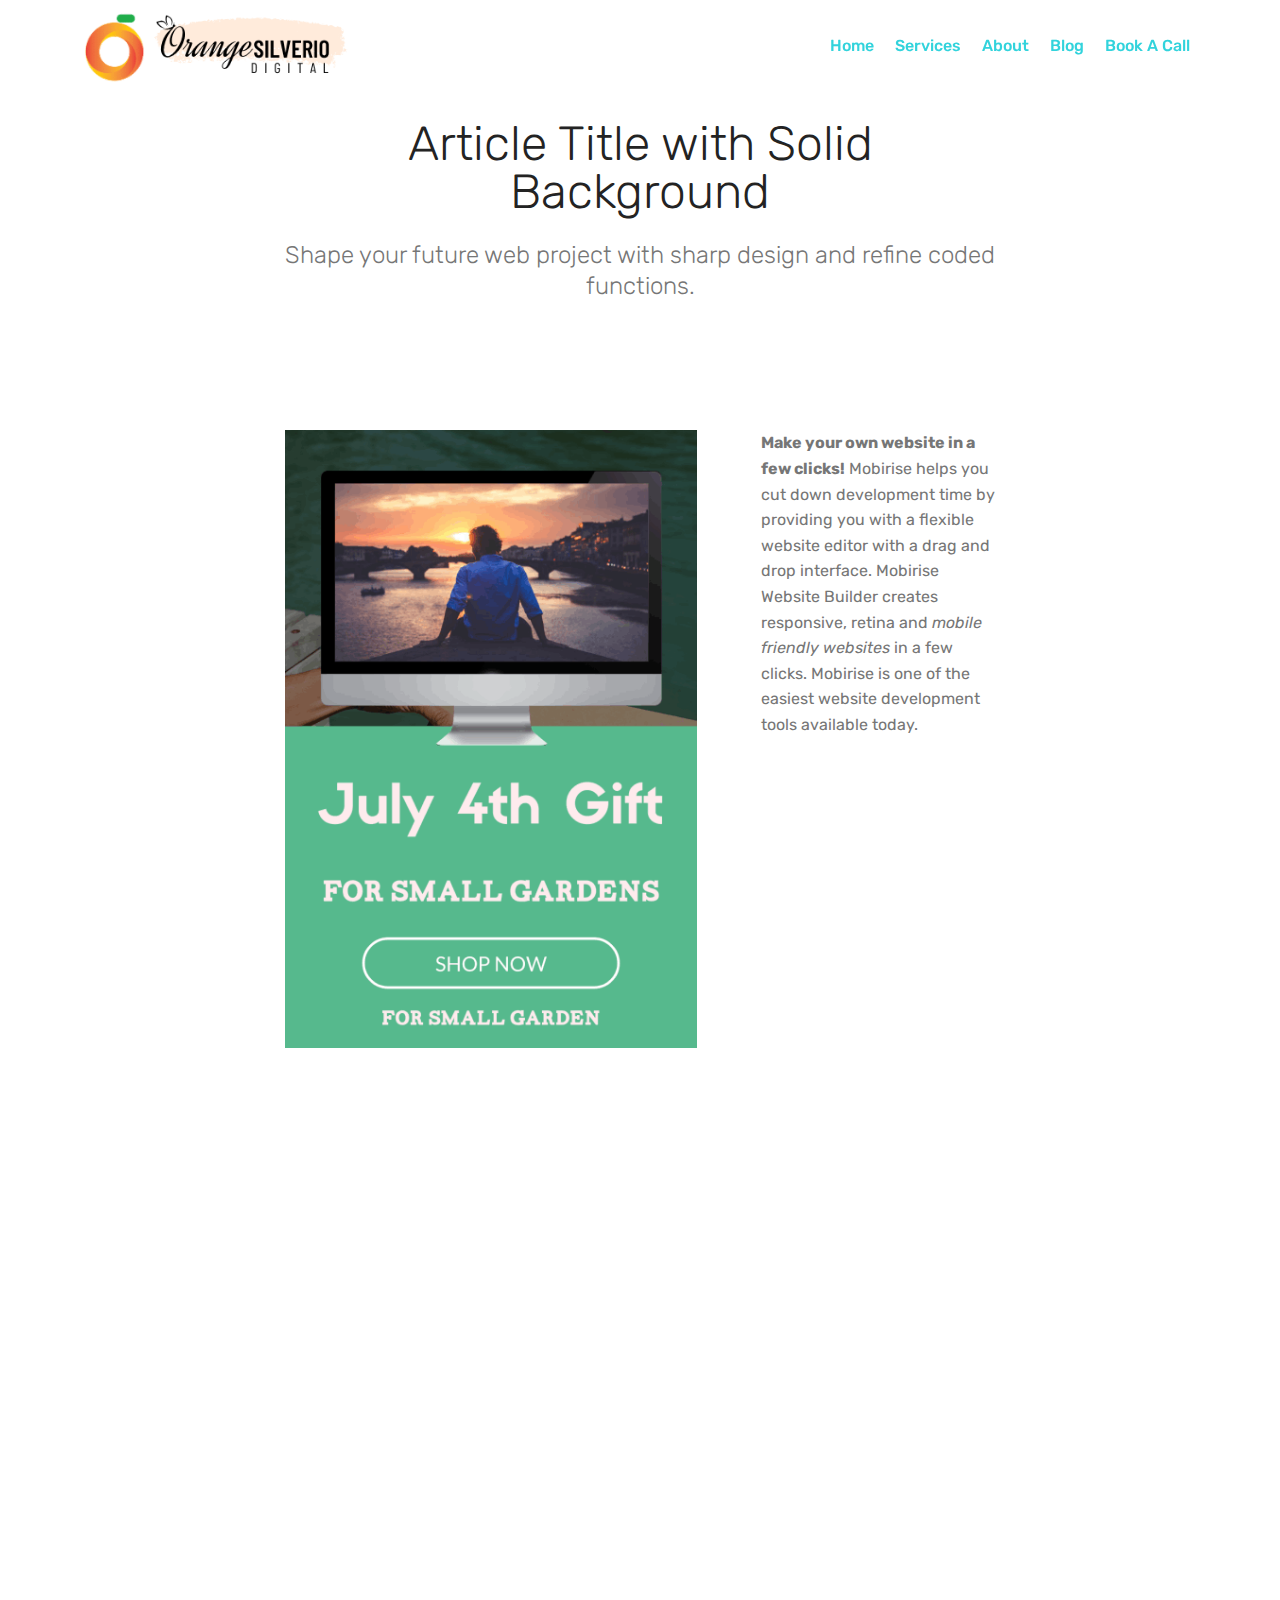
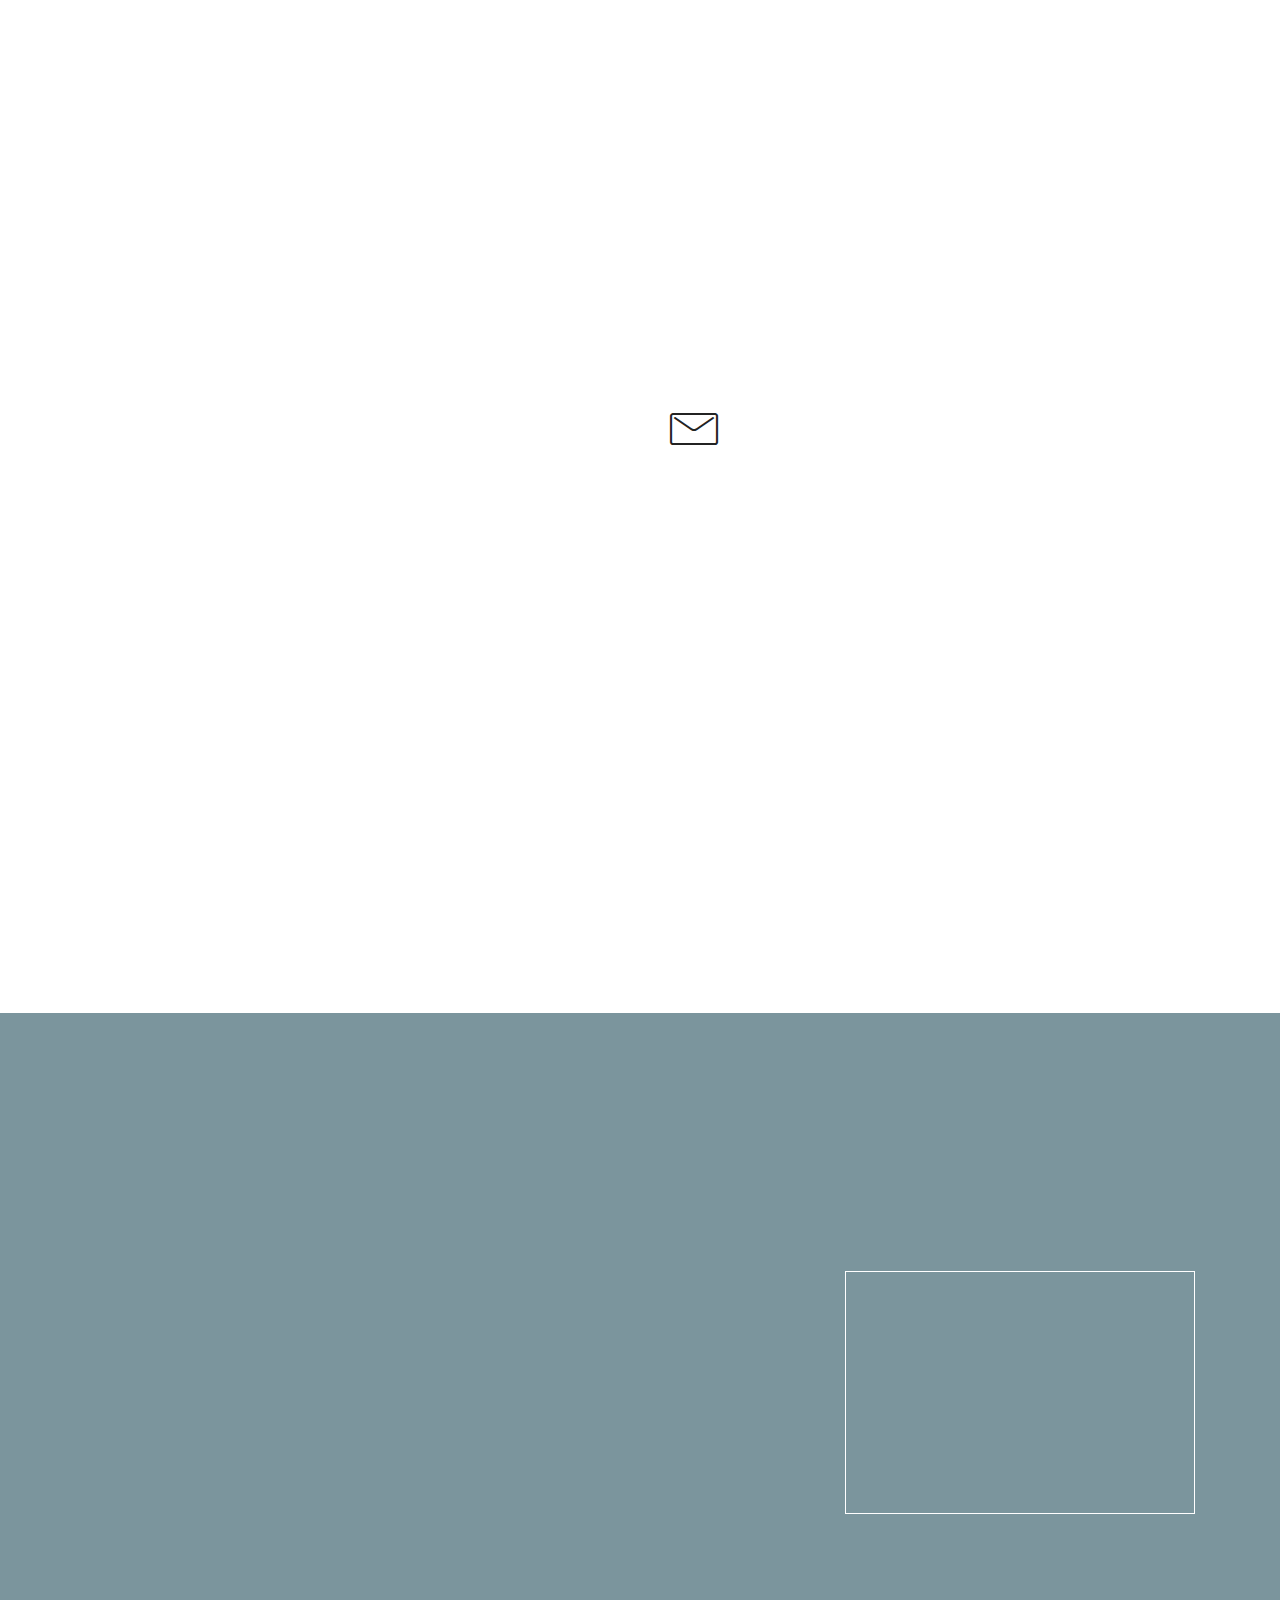
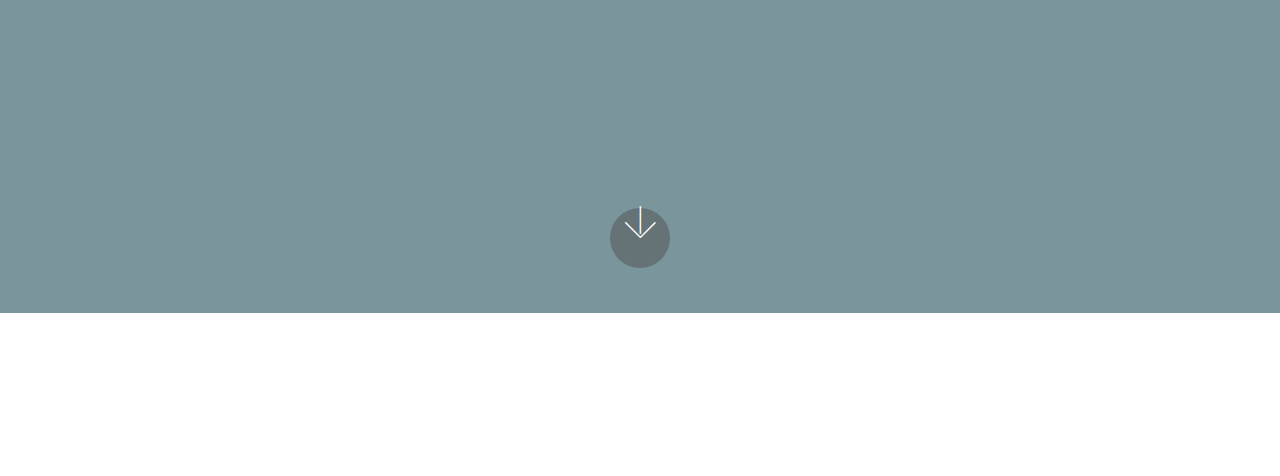
==== commit bab8ef2c: "create github pages" ====
--- a/blog.html
+++ b/blog.html
@@ -6,7 +6,7 @@
   <meta http-equiv="X-UA-Compatible" content="IE=edge">
   <meta name="generator" content="Mobirise v4.12.4, mobirise.com">
   <meta name="viewport" content="width=device-width, initial-scale=1, minimum-scale=1">
-  <link rel="shortcut icon" href="assets/images/logo.png" type="image/x-icon">
+  <link rel="shortcut icon" href="assets/images/favicon-40x40.png" type="image/x-icon">
   <meta name="description" content="Site Builder Description">
   
   
@@ -44,7 +44,7 @@
             <div class="navbar-brand">
                 <span class="navbar-logo">
                     <a href="https://orangesilverio.com/">
-                         <img src="assets/images/logo.png" alt="Orange Silverio Logo" title="Orange Silverio" style="height: 3.8rem;">
+                         <img src="assets/images/logo-2-320x90.png" alt="Orange Silverio Logo" title="Orange Silverio" style="height: 4.8rem;">
                     </a>
                 </span>
                 
@@ -59,7 +59,7 @@
     </nav>
 </section>
 
-<section class="engine"><a href="https://mobirise.info/p">web templates free download</a></section><section class="mbr-section content4 cid-s2rDR3M0SU" id="content4-t">
+<section class="engine"><a href="https://mobirise.info/r">free bootstrap templates</a></section><section class="mbr-section content4 cid-s2rDR3M0SU" id="content4-t">
 
     
 
@@ -142,7 +142,7 @@
         <div class="row py-2 justify-content-center">
             <div class="col-12 col-lg-6  col-md-8 " data-form-type="formoid">
                 <!---Formbuilder Form--->
-                <form action="https://mobirise.com/" method="POST" class="mbr-form form-with-styler" data-form-title="Mobirise Form"><input type="hidden" name="email" data-form-email="true" value="rBUkNTkH8YpL5nYJcVs0UWxbg10QWfE09fBtoFrz0AmF8eZMJXTayr+Q6XMA509zn/uscnuk4YgiKfKNIzfN0DBQ5OKeGuJYG5562OmzbsCIeU2cgUfwM3BqTS5VC4Wb">
+                <form action="https://mobirise.com/" method="POST" class="mbr-form form-with-styler" data-form-title="Mobirise Form"><input type="hidden" name="email" data-form-email="true" value="Q4n8xtY0k4gWTgDq8MERl7dlLiiqlikrk90LSLqjTx6th0VFwJU/eoS2e88EDmXbHJHlx3OSpy1oATQUeR1cb5CUD9Kw4sRDDNLz53X/16scgozUp9IrdVdJTuaYVVOk.AX8ojUMjqCGXOJaxtH5XaUwWtf6IJCrqLifDmDvjfI0ukbgLsmwCXxaGJ7uOAIOdGqNWYaMI/qV0H4zr/kallow6XutLL069wz3lIVQjSRvQzAC82GK5e3HiJgxMMqbH">
                     <div class="row">
                         <div hidden="hidden" data-form-alert="" class="alert alert-success col-12">Thanks for filling out the form!</div>
                         <div hidden="hidden" data-form-alert-danger="" class="alert alert-danger col-12">
@@ -170,7 +170,7 @@
     <div class="container">
         <div class="row">
             <div class="col-md-6">
-                <div class="google-map"><iframe frameborder="0" style="border:0" src="https://www.google.com/maps/embed/v1/place?key=AIzaSyAEIpgj38KyLFELm2bK9Y7krBkz1K-cMq8&amp;q=place_id:ChIJn6wOs6lZwokRLKy1iqRcoKw" allowfullscreen=""></iframe></div>
+                <div class="google-map"><iframe frameborder="0" style="border:0" src="https://www.google.com/maps/embed/v1/place?key=AIzaSyCy9r70T3NYf3PhvVflTo0_zdif2_IoIYs&amp;q=place_id:ChIJn6wOs6lZwokRLKy1iqRcoKw" allowfullscreen=""></iframe></div>
             </div>
             <div class="col-md-6">
                 <h2 class="pb-3 align-left mbr-fonts-style display-2">
@@ -197,7 +197,7 @@
                 </div>
                 <div data-form-type="formoid">
                     <!---Formbuilder Form--->
-                    <form action="https://mobirise.com/" method="POST" class="mbr-form form-with-styler" data-form-title="Mobirise Form"><input type="hidden" name="email" data-form-email="true" value="b91UC5Rwfqxl+g+KPHtYbZKfZvdf/iKP3fgHCTAyPbf+1gu/jt68swxrimgkHkH8CCwq5AEZOC0F+XNJugJVFUuawRtUdGb/8S8wCizvbryTOChNxIul775tGchN1fz6">
+                    <form action="https://mobirise.com/" method="POST" class="mbr-form form-with-styler" data-form-title="Mobirise Form"><input type="hidden" name="email" data-form-email="true" value="gfn//+Or2ClNfkJMVVPAkJMtEmZAAo8K0YUfVCJPQO1dZI6JG8r5Brc1D0qf10SYteiWMIB4/TKWnN0Q0D96C0LhYYGtxG3mr7VRxqklzxUxMNocHkABeo6/WDPxG9ZN.zVanp7x1bwCIx1jL9ogkc5sEQRizqP4MGw3u3XDl1nzWLUWShbosr8cdhu02J1Rqwizn8lwyURPrEvL37HEAsmzq+oKDmvDHf+Fhv0tbydUaLwSKfUw8N2sYhpx0CYRS">
                         <div class="row">
                             <div hidden="hidden" data-form-alert="" class="alert alert-success col-12">Thanks for filling out the form!</div>
                             <div hidden="hidden" data-form-alert-danger="" class="alert alert-danger col-12">
@@ -247,7 +247,7 @@
                 <div class="form-container">
                     <div class="media-container-column" data-form-type="formoid">
                         <!---Formbuilder Form--->
-                        <form action="https://mobirise.com/" method="POST" class="mbr-form form-with-styler" data-form-title="Mobirise Form"><input type="hidden" name="email" data-form-email="true" value="KRxWqibE+fq7koCFO4ziN94ugR9mS7ciKBK2+v62/uG9j7AD9H+Xjf0WEJUWS6vw10c27LeSQhV4fnj9ZG67AOKgL1sRAOsaNKtZNdAouNYjPzZq30MTw3SrUqfGjbDX">
+                        <form action="https://mobirise.com/" method="POST" class="mbr-form form-with-styler" data-form-title="Mobirise Form"><input type="hidden" name="email" data-form-email="true" value="GFulf8Yfr1d2Cc1AOGubdbf2JMWQ2AcOW0jGAl8IEurzitnqBVFBeFwlo5IEtEkbNvFQBrF/59zaiVx1LQtQDpRYUMGbiYz4QbbyeFNOHDmWTp+HoqWtmXtELshTkQX9.gueIPUlEmWMDU6QZgmNaA8916wjxC00SMCU+itiZdmyQlqfwfMxdlYyXu+IfhxdRA/EISHWD5isuAwYXtLEogs5R6xllF+v7+C307M2jTFmZ9QdBQn/zG9k/CJrQEGm0">
                             <div class="row">
                                 <div hidden="hidden" data-form-alert="" class="alert alert-success col-12">Thanks for filling out the form!</div>
                                 <div hidden="hidden" data-form-alert-danger="" class="alert alert-danger col-12">
--- a/assets/mobirise/css/mbr-additional.css
+++ b/assets/mobirise/css/mbr-additional.css
@@ -94,7 +94,7 @@
   background-color: #fa8925 !important;
 }
 .bg-success {
-  background-color: #022d41 !important;
+  background-color: #32d3dc !important;
 }
 .bg-info {
   background-color: #82786e !important;
@@ -167,8 +167,8 @@
 }
 .btn-success,
 .btn-success:active {
-  background-color: #022d41 !important;
-  border-color: #022d41 !important;
+  background-color: #32d3dc !important;
+  border-color: #32d3dc !important;
   color: #ffffff !important;
 }
 .btn-success:hover,
@@ -176,14 +176,14 @@
 .btn-success.focus,
 .btn-success.active {
   color: #ffffff !important;
-  background-color: #000000 !important;
-  border-color: #000000 !important;
+  background-color: #1c9ea5 !important;
+  border-color: #1c9ea5 !important;
 }
 .btn-success.disabled,
 .btn-success:disabled {
   color: #ffffff !important;
-  background-color: #000000 !important;
-  border-color: #000000 !important;
+  background-color: #1c9ea5 !important;
+  border-color: #1c9ea5 !important;
 }
 .btn-warning,
 .btn-warning:active {
@@ -331,22 +331,22 @@
 .btn-success-outline,
 .btn-success-outline:active {
   background: none;
-  border-color: #000000;
-  color: #000000;
+  border-color: #188990;
+  color: #188990;
 }
 .btn-success-outline:hover,
 .btn-success-outline:focus,
 .btn-success-outline.focus,
 .btn-success-outline.active {
   color: #ffffff;
-  background-color: #022d41;
-  border-color: #022d41;
+  background-color: #32d3dc;
+  border-color: #32d3dc;
 }
 .btn-success-outline.disabled,
 .btn-success-outline:disabled {
   color: #ffffff !important;
-  background-color: #022d41 !important;
-  border-color: #022d41 !important;
+  background-color: #32d3dc !important;
+  border-color: #32d3dc !important;
 }
 .btn-warning-outline,
 .btn-warning-outline:active {
@@ -429,7 +429,7 @@
   color: #eafafb !important;
 }
 .text-success {
-  color: #022d41 !important;
+  color: #32d3dc !important;
 }
 .text-info {
   color: #82786e !important;
@@ -456,7 +456,7 @@
 }
 a.text-success:hover,
 a.text-success:focus {
-  color: #000000 !important;
+  color: #188990 !important;
 }
 a.text-info:hover,
 a.text-info:focus {
@@ -512,7 +512,7 @@
 }
 .mbr-plan-header.bg-success .mbr-plan-subtitle,
 .mbr-plan-header.bg-success .mbr-plan-price-desc {
-  color: #30b9f9;
+  color: #e0f8fa;
 }
 .mbr-plan-header.bg-info .mbr-plan-subtitle,
 .mbr-plan-header.bg-info .mbr-plan-price-desc {
@@ -1013,6 +1013,1600 @@
 .cid-qTkzRZLJNu .dropdown-item:hover {
   color: #fa8925 !important;
 }
+.cid-s2rDR3M0SU {
+  padding-top: 120px;
+  padding-bottom: 60px;
+  background-color: #ffffff;
+}
+.cid-s2rDR3M0SU .mbr-section-subtitle {
+  color: #767676;
+}
+.cid-s2rEdgVNgt {
+  padding-top: 60px;
+  padding-bottom: 60px;
+  background-color: #ffffff;
+}
+@media (min-width: 992px) {
+  .cid-s2rEdgVNgt .mbr-figure {
+    padding-right: 4rem;
+  }
+}
+@media (max-width: 991px) {
+  .cid-s2rEdgVNgt .mbr-figure {
+    padding-bottom: 1rem;
+  }
+}
+.cid-s2rEdgVNgt .mbr-text {
+  color: #767676;
+}
+.cid-s2rHVJRShI {
+  padding-top: 60px;
+  padding-bottom: 60px;
+  background-color: #ffffff;
+}
+.cid-s2rHVJRShI .mbr-text {
+  color: #767676;
+}
+.cid-s2rIH00WcM {
+  padding-top: 90px;
+  padding-bottom: 90px;
+  background-color: #ffffff;
+}
+.cid-s2rIH00WcM .mbr-section-subtitle {
+  color: #767676;
+}
+.cid-s2rIH00WcM .formoid {
+  margin: auto;
+}
+.cid-s2rIH00WcM .form-control {
+  padding-left: 1.5rem;
+  padding-right: 1.5rem;
+}
+.cid-s2rIH00WcM .input-group-btn .btn {
+  padding-top: 1rem;
+  padding-bottom: 1rem;
+  margin: 0 !important;
+}
+.cid-s2rIH00WcM a:not([href]):not([tabindex]) {
+  color: #fff;
+}
+.cid-s2rIH00WcM a.btn-white:not([href]):not([tabindex]) {
+  color: #333;
+}
+@media (max-width: 768px) {
+  .cid-s2rIH00WcM .mbr-form .row {
+    -webkit-flex-direction: column;
+    flex-direction: column;
+    -webkit-align-items: center;
+    align-items: center;
+  }
+  .cid-s2rIH00WcM .form-group,
+  .cid-s2rIH00WcM .input-group-btn,
+  .cid-s2rIH00WcM .input-group-btn .btn {
+    max-width: 300px;
+    width: 100%;
+  }
+}
+@media (min-width: 769px) {
+  .cid-s2rIH00WcM .mbr-form .row > * {
+    padding: 0 0.5rem;
+  }
+}
+.cid-s2rSts9COa {
+  padding-top: 90px;
+  padding-bottom: 90px;
+  background-color: #ffffff;
+}
+.cid-s2rSts9COa .mbr-iconfont {
+  font-size: 48px;
+  padding-right: 1rem;
+}
+.cid-s2rSts9COa .icon-block {
+  margin-bottom: 10px;
+}
+.cid-s2rSts9COa .icon-block .icon-block__icon {
+  display: inline-block;
+  vertical-align: middle;
+}
+.cid-s2rSts9COa .icon-block .icon-block__title {
+  display: inline-block;
+  vertical-align: middle;
+  margin-bottom: 0;
+  line-height: 1;
+  font-style: italic;
+}
+.cid-s2rSts9COa .mbr-text {
+  color: #767676;
+}
+.cid-s2rSts9COa textarea.form-control {
+  min-height: 100px;
+}
+.cid-s2rSts9COa a:not([href]):not([tabindex]) {
+  color: #fff;
+  border-radius: 3px;
+}
+.cid-s2rSts9COa .google-map {
+  height: 25rem;
+  position: relative;
+}
+.cid-s2rSts9COa .google-map iframe {
+  height: 100%;
+  width: 100%;
+}
+.cid-s2rSts9COa .google-map [data-state-details] {
+  color: #6b6763;
+  font-family: Montserrat;
+  height: 1.5em;
+  margin-top: -0.75em;
+  padding-left: 1.25rem;
+  padding-right: 1.25rem;
+  position: absolute;
+  text-align: center;
+  top: 50%;
+  width: 100%;
+}
+.cid-s2rSts9COa .google-map[data-state] {
+  background: #e9e5dc;
+}
+.cid-s2rSts9COa .google-map[data-state="loading"] [data-state-details] {
+  display: none;
+}
+@media (max-width: 767px) {
+  .cid-s2rSts9COa h2 {
+    padding-top: 2rem;
+  }
+}
+@media (min-width: 768px) {
+  .cid-s2rSts9COa .container > .row > .col-md-6:first-child {
+    padding-right: 30px;
+  }
+  .cid-s2rSts9COa .container > .row > .col-md-6:last-child {
+    padding-left: 30px;
+  }
+}
+.cid-s2rU29zxna {
+  background-image: url("../../../assets/images/background4.jpg");
+}
+.cid-s2rU29zxna .form-control,
+.cid-s2rU29zxna .form-control:focus {
+  background: #ffffff;
+  border: 1px solid #ffffff;
+}
+.cid-s2rU29zxna .form-container {
+  transition: all .2s;
+  border: 1px solid #ffffff;
+  padding: 1rem;
+}
+.cid-s2rU29zxna textarea.form-control {
+  min-height: 188px;
+}
+.cid-s2rU29zxna .input-group-btn {
+  justify-content: center;
+  -webkit-justify-content: center;
+}
+@media (min-width: 768px) {
+  .cid-s2rU29zxna .content-container {
+    padding-right: 5rem;
+  }
+}
+.cid-s2rxXWkf6J {
+  padding-top: 30px;
+  padding-bottom: 30px;
+  background-color: #022d41;
+}
+.cid-s2rxXWkf6J .row-links {
+  width: 100%;
+  -webkit-justify-content: center;
+  justify-content: center;
+}
+.cid-s2rxXWkf6J .social-row {
+  width: 100%;
+  -webkit-justify-content: center;
+  justify-content: center;
+}
+.cid-s2rxXWkf6J .media-container-row {
+  -webkit-flex-direction: column;
+  flex-direction: column;
+  -webkit-justify-content: center;
+  justify-content: center;
+  -webkit-align-items: center;
+  align-items: center;
+}
+.cid-s2rxXWkf6J .media-container-row .foot-menu {
+  list-style: none;
+  display: flex;
+  -webkit-justify-content: center;
+  justify-content: center;
+  -webkit-flex-wrap: wrap;
+  flex-wrap: wrap;
+  padding: 0;
+  margin-bottom: 0;
+}
+.cid-s2rxXWkf6J .media-container-row .foot-menu li {
+  padding: 0 1rem 1rem 1rem;
+}
+.cid-s2rxXWkf6J .media-container-row .foot-menu li p {
+  margin: 0;
+}
+.cid-s2rxXWkf6J .media-container-row .social-list {
+  padding-left: 0;
+  margin-bottom: 0;
+  list-style: none;
+  display: flex;
+  -webkit-flex-wrap: wrap;
+  flex-wrap: wrap;
+  -webkit-justify-content: flex-end;
+  justify-content: flex-end;
+}
+.cid-s2rxXWkf6J .media-container-row .social-list .mbr-iconfont-social {
+  font-size: 1.5rem;
+  color: #ffffff;
+}
+.cid-s2rxXWkf6J .media-container-row .social-list .soc-item {
+  margin: 0 .5rem;
+}
+.cid-s2rxXWkf6J .media-container-row .social-list a {
+  margin: 0;
+  opacity: .5;
+  -webkit-transition: .2s linear;
+  transition: .2s linear;
+}
+.cid-s2rxXWkf6J .media-container-row .social-list a:hover {
+  opacity: 1;
+}
+@media (max-width: 767px) {
+  .cid-s2rxXWkf6J .media-container-row .social-list {
+    -webkit-justify-content: center;
+    justify-content: center;
+  }
+}
+.cid-s2rxXWkf6J .media-container-row .row-copirayt {
+  word-break: break-word;
+  width: 100%;
+}
+.cid-s2rxXWkf6J .media-container-row .row-copirayt p {
+  width: 100%;
+}
+.cid-qTkzRZLJNu .navbar {
+  padding: .5rem 0;
+  background: #ffc494;
+  transition: none;
+  min-height: 77px;
+}
+.cid-qTkzRZLJNu .navbar-dropdown.bg-color.transparent.opened {
+  background: #ffc494;
+}
+.cid-qTkzRZLJNu a {
+  font-style: normal;
+}
+.cid-qTkzRZLJNu .nav-item span {
+  padding-right: 0.4em;
+  line-height: 0.5em;
+  vertical-align: text-bottom;
+  position: relative;
+  text-decoration: none;
+}
+.cid-qTkzRZLJNu .nav-item a {
+  display: flex;
+  align-items: center;
+  justify-content: center;
+  padding: 0.7rem 0 !important;
+  margin: 0rem .65rem !important;
+}
+.cid-qTkzRZLJNu .nav-item:focus,
+.cid-qTkzRZLJNu .nav-link:focus {
+  outline: none;
+}
+.cid-qTkzRZLJNu .btn {
+  padding: 0.4rem 1.5rem;
+  display: inline-flex;
+  align-items: center;
+}
+.cid-qTkzRZLJNu .btn .mbr-iconfont {
+  font-size: 1.6rem;
+}
+.cid-qTkzRZLJNu .menu-logo {
+  margin-right: auto;
+}
+.cid-qTkzRZLJNu .menu-logo .navbar-brand {
+  display: flex;
+  margin-left: 5rem;
+  padding: 0;
+  transition: padding .2s;
+  min-height: 3.8rem;
+  align-items: center;
+}
+.cid-qTkzRZLJNu .menu-logo .navbar-brand .navbar-caption-wrap {
+  display: -webkit-flex;
+  -webkit-align-items: center;
+  align-items: center;
+  word-break: break-word;
+  min-width: 7rem;
+  margin: .3rem 0;
+}
+.cid-qTkzRZLJNu .menu-logo .navbar-brand .navbar-caption-wrap .navbar-caption {
+  line-height: 1.2rem !important;
+  padding-right: 2rem;
+}
+.cid-qTkzRZLJNu .menu-logo .navbar-brand .navbar-logo {
+  font-size: 4rem;
+  transition: font-size 0.25s;
+}
+.cid-qTkzRZLJNu .menu-logo .navbar-brand .navbar-logo img {
+  display: flex;
+}
+.cid-qTkzRZLJNu .menu-logo .navbar-brand .navbar-logo .mbr-iconfont {
+  transition: font-size 0.25s;
+}
+.cid-qTkzRZLJNu .navbar-toggleable-sm .navbar-collapse {
+  justify-content: flex-end;
+  -webkit-justify-content: flex-end;
+  padding-right: 5rem;
+  width: auto;
+}
+.cid-qTkzRZLJNu .navbar-toggleable-sm .navbar-collapse .navbar-nav {
+  flex-wrap: wrap;
+  -webkit-flex-wrap: wrap;
+  padding-left: 0;
+}
+.cid-qTkzRZLJNu .navbar-toggleable-sm .navbar-collapse .navbar-nav .nav-item {
+  -webkit-align-self: center;
+  align-self: center;
+}
+.cid-qTkzRZLJNu .navbar-toggleable-sm .navbar-collapse .navbar-buttons {
+  padding-left: 0;
+  padding-bottom: 0;
+}
+.cid-qTkzRZLJNu .dropdown .dropdown-menu {
+  background: #ffc494;
+  display: none;
+  position: absolute;
+  min-width: 5rem;
+  padding-top: 1.4rem;
+  padding-bottom: 1.4rem;
+  text-align: left;
+}
+.cid-qTkzRZLJNu .dropdown .dropdown-menu .dropdown-item {
+  width: auto;
+  padding: 0.235em 1.5385em 0.235em 1.5385em !important;
+}
+.cid-qTkzRZLJNu .dropdown .dropdown-menu .dropdown-item::after {
+  right: 0.5rem;
+}
+.cid-qTkzRZLJNu .dropdown .dropdown-menu .dropdown-submenu {
+  margin: 0;
+}
+.cid-qTkzRZLJNu .dropdown.open > .dropdown-menu {
+  display: block;
+}
+.cid-qTkzRZLJNu .navbar-toggleable-sm.opened:after {
+  position: absolute;
+  width: 100vw;
+  height: 100vh;
+  content: '';
+  background-color: rgba(0, 0, 0, 0.1);
+  left: 0;
+  bottom: 0;
+  transform: translateY(100%);
+  -webkit-transform: translateY(100%);
+  z-index: 1000;
+}
+.cid-qTkzRZLJNu .navbar.navbar-short {
+  min-height: 60px;
+  transition: all .2s;
+}
+.cid-qTkzRZLJNu .navbar.navbar-short .navbar-toggler-right {
+  top: 20px;
+}
+.cid-qTkzRZLJNu .navbar.navbar-short .navbar-logo a {
+  font-size: 2.5rem !important;
+  line-height: 2.5rem;
+  transition: font-size 0.25s;
+}
+.cid-qTkzRZLJNu .navbar.navbar-short .navbar-logo a .mbr-iconfont {
+  font-size: 2.5rem !important;
+}
+.cid-qTkzRZLJNu .navbar.navbar-short .navbar-logo a img {
+  height: 3rem !important;
+}
+.cid-qTkzRZLJNu .navbar.navbar-short .navbar-brand {
+  min-height: 3rem;
+}
+.cid-qTkzRZLJNu button.navbar-toggler {
+  width: 31px;
+  height: 18px;
+  cursor: pointer;
+  transition: all .2s;
+  top: 1.5rem;
+  right: 1rem;
+}
+.cid-qTkzRZLJNu button.navbar-toggler:focus {
+  outline: none;
+}
+.cid-qTkzRZLJNu button.navbar-toggler .hamburger span {
+  position: absolute;
+  right: 0;
+  width: 30px;
+  height: 2px;
+  border-right: 5px;
+  background-color: #ffffff;
+}
+.cid-qTkzRZLJNu button.navbar-toggler .hamburger span:nth-child(1) {
+  top: 0;
+  transition: all .2s;
+}
+.cid-qTkzRZLJNu button.navbar-toggler .hamburger span:nth-child(2) {
+  top: 8px;
+  transition: all .15s;
+}
+.cid-qTkzRZLJNu button.navbar-toggler .hamburger span:nth-child(3) {
+  top: 8px;
+  transition: all .15s;
+}
+.cid-qTkzRZLJNu button.navbar-toggler .hamburger span:nth-child(4) {
+  top: 16px;
+  transition: all .2s;
+}
+.cid-qTkzRZLJNu nav.opened .hamburger span:nth-child(1) {
+  top: 8px;
+  width: 0;
+  opacity: 0;
+  right: 50%;
+  transition: all .2s;
+}
+.cid-qTkzRZLJNu nav.opened .hamburger span:nth-child(2) {
+  -webkit-transform: rotate(45deg);
+  transform: rotate(45deg);
+  transition: all .25s;
+}
+.cid-qTkzRZLJNu nav.opened .hamburger span:nth-child(3) {
+  -webkit-transform: rotate(-45deg);
+  transform: rotate(-45deg);
+  transition: all .25s;
+}
+.cid-qTkzRZLJNu nav.opened .hamburger span:nth-child(4) {
+  top: 8px;
+  width: 0;
+  opacity: 0;
+  right: 50%;
+  transition: all .2s;
+}
+.cid-qTkzRZLJNu .collapsed.navbar-expand {
+  flex-direction: column;
+}
+.cid-qTkzRZLJNu .collapsed .btn {
+  display: flex;
+}
+.cid-qTkzRZLJNu .collapsed .navbar-collapse {
+  display: none !important;
+  padding-right: 0 !important;
+}
+.cid-qTkzRZLJNu .collapsed .navbar-collapse.collapsing,
+.cid-qTkzRZLJNu .collapsed .navbar-collapse.show {
+  display: block !important;
+}
+.cid-qTkzRZLJNu .collapsed .navbar-collapse.collapsing .navbar-nav,
+.cid-qTkzRZLJNu .collapsed .navbar-collapse.show .navbar-nav {
+  display: block;
+  text-align: center;
+}
+.cid-qTkzRZLJNu .collapsed .navbar-collapse.collapsing .navbar-nav .nav-item,
+.cid-qTkzRZLJNu .collapsed .navbar-collapse.show .navbar-nav .nav-item {
+  clear: both;
+}
+.cid-qTkzRZLJNu .collapsed .navbar-collapse.collapsing .navbar-nav .nav-item:last-child,
+.cid-qTkzRZLJNu .collapsed .navbar-collapse.show .navbar-nav .nav-item:last-child {
+  margin-bottom: 1rem;
+}
+.cid-qTkzRZLJNu .collapsed .navbar-collapse.collapsing .navbar-buttons,
+.cid-qTkzRZLJNu .collapsed .navbar-collapse.show .navbar-buttons {
+  text-align: center;
+}
+.cid-qTkzRZLJNu .collapsed .navbar-collapse.collapsing .navbar-buttons:last-child,
+.cid-qTkzRZLJNu .collapsed .navbar-collapse.show .navbar-buttons:last-child {
+  margin-bottom: 1rem;
+}
+.cid-qTkzRZLJNu .collapsed button.navbar-toggler {
+  display: block;
+}
+.cid-qTkzRZLJNu .collapsed .navbar-brand {
+  margin-left: 1rem !important;
+}
+.cid-qTkzRZLJNu .collapsed .navbar-toggleable-sm {
+  flex-direction: column;
+  -webkit-flex-direction: column;
+}
+.cid-qTkzRZLJNu .collapsed .dropdown .dropdown-menu {
+  width: 100%;
+  text-align: center;
+  position: relative;
+  opacity: 0;
+  display: block;
+  height: 0;
+  visibility: hidden;
+  padding: 0;
+  transition-duration: .5s;
+  transition-property: opacity,padding,height;
+}
+.cid-qTkzRZLJNu .collapsed .dropdown.open > .dropdown-menu {
+  position: relative;
+  opacity: 1;
+  height: auto;
+  padding: 1.4rem 0;
+  visibility: visible;
+}
+.cid-qTkzRZLJNu .collapsed .dropdown .dropdown-submenu {
+  left: 0;
+  text-align: center;
+  width: 100%;
+}
+.cid-qTkzRZLJNu .collapsed .dropdown .dropdown-toggle[data-toggle="dropdown-submenu"]::after {
+  margin-top: 0;
+  position: inherit;
+  right: 0;
+  top: 50%;
+  display: inline-block;
+  width: 0;
+  height: 0;
+  margin-left: .3em;
+  vertical-align: middle;
+  content: "";
+  border-top: .30em solid;
+  border-right: .30em solid transparent;
+  border-left: .30em solid transparent;
+}
+@media (max-width: 991px) {
+  .cid-qTkzRZLJNu .navbar-expand {
+    flex-direction: column;
+  }
+  .cid-qTkzRZLJNu img {
+    height: 3.8rem !important;
+  }
+  .cid-qTkzRZLJNu .btn {
+    display: flex;
+  }
+  .cid-qTkzRZLJNu button.navbar-toggler {
+    display: block;
+  }
+  .cid-qTkzRZLJNu .navbar-brand {
+    margin-left: 1rem !important;
+  }
+  .cid-qTkzRZLJNu .navbar-toggleable-sm {
+    flex-direction: column;
+    -webkit-flex-direction: column;
+  }
+  .cid-qTkzRZLJNu .navbar-collapse {
+    display: none !important;
+    padding-right: 0 !important;
+  }
+  .cid-qTkzRZLJNu .navbar-collapse.collapsing,
+  .cid-qTkzRZLJNu .navbar-collapse.show {
+    display: block !important;
+  }
+  .cid-qTkzRZLJNu .navbar-collapse.collapsing .navbar-nav,
+  .cid-qTkzRZLJNu .navbar-collapse.show .navbar-nav {
+    display: block;
+    text-align: center;
+  }
+  .cid-qTkzRZLJNu .navbar-collapse.collapsing .navbar-nav .nav-item,
+  .cid-qTkzRZLJNu .navbar-collapse.show .navbar-nav .nav-item {
+    clear: both;
+  }
+  .cid-qTkzRZLJNu .navbar-collapse.collapsing .navbar-nav .nav-item:last-child,
+  .cid-qTkzRZLJNu .navbar-collapse.show .navbar-nav .nav-item:last-child {
+    margin-bottom: 1rem;
+  }
+  .cid-qTkzRZLJNu .navbar-collapse.collapsing .navbar-buttons,
+  .cid-qTkzRZLJNu .navbar-collapse.show .navbar-buttons {
+    text-align: center;
+  }
+  .cid-qTkzRZLJNu .navbar-collapse.collapsing .navbar-buttons:last-child,
+  .cid-qTkzRZLJNu .navbar-collapse.show .navbar-buttons:last-child {
+    margin-bottom: 1rem;
+  }
+  .cid-qTkzRZLJNu .dropdown .dropdown-menu {
+    width: 100%;
+    text-align: center;
+    position: relative;
+    opacity: 0;
+    display: block;
+    height: 0;
+    visibility: hidden;
+    padding: 0;
+    transition-duration: .5s;
+    transition-property: opacity,padding,height;
+  }
+  .cid-qTkzRZLJNu .dropdown.open > .dropdown-menu {
+    position: relative;
+    opacity: 1;
+    height: auto;
+    padding: 1.4rem 0;
+    visibility: visible;
+  }
+  .cid-qTkzRZLJNu .dropdown .dropdown-submenu {
+    left: 0;
+    text-align: center;
+    width: 100%;
+  }
+  .cid-qTkzRZLJNu .dropdown .dropdown-toggle[data-toggle="dropdown-submenu"]::after {
+    margin-top: 0;
+    position: inherit;
+    right: 0;
+    top: 50%;
+    display: inline-block;
+    width: 0;
+    height: 0;
+    margin-left: .3em;
+    vertical-align: middle;
+    content: "";
+    border-top: .30em solid;
+    border-right: .30em solid transparent;
+    border-left: .30em solid transparent;
+  }
+}
+@media (min-width: 767px) {
+  .cid-qTkzRZLJNu .menu-logo {
+    flex-shrink: 0;
+  }
+}
+.cid-qTkzRZLJNu .navbar-collapse {
+  flex-basis: auto;
+}
+.cid-qTkzRZLJNu .nav-link:hover,
+.cid-qTkzRZLJNu .dropdown-item:hover {
+  color: #fa8925 !important;
+}
+.cid-s2wQMPwbaV {
+  padding-top: 90px;
+  padding-bottom: 90px;
+  background-color: #efefef;
+}
+.cid-s2wQMPwbaV P {
+  color: #767676;
+}
+.cid-s2rxXWkf6J {
+  padding-top: 30px;
+  padding-bottom: 30px;
+  background-color: #022d41;
+}
+.cid-s2rxXWkf6J .row-links {
+  width: 100%;
+  -webkit-justify-content: center;
+  justify-content: center;
+}
+.cid-s2rxXWkf6J .social-row {
+  width: 100%;
+  -webkit-justify-content: center;
+  justify-content: center;
+}
+.cid-s2rxXWkf6J .media-container-row {
+  -webkit-flex-direction: column;
+  flex-direction: column;
+  -webkit-justify-content: center;
+  justify-content: center;
+  -webkit-align-items: center;
+  align-items: center;
+}
+.cid-s2rxXWkf6J .media-container-row .foot-menu {
+  list-style: none;
+  display: flex;
+  -webkit-justify-content: center;
+  justify-content: center;
+  -webkit-flex-wrap: wrap;
+  flex-wrap: wrap;
+  padding: 0;
+  margin-bottom: 0;
+}
+.cid-s2rxXWkf6J .media-container-row .foot-menu li {
+  padding: 0 1rem 1rem 1rem;
+}
+.cid-s2rxXWkf6J .media-container-row .foot-menu li p {
+  margin: 0;
+}
+.cid-s2rxXWkf6J .media-container-row .social-list {
+  padding-left: 0;
+  margin-bottom: 0;
+  list-style: none;
+  display: flex;
+  -webkit-flex-wrap: wrap;
+  flex-wrap: wrap;
+  -webkit-justify-content: flex-end;
+  justify-content: flex-end;
+}
+.cid-s2rxXWkf6J .media-container-row .social-list .mbr-iconfont-social {
+  font-size: 1.5rem;
+  color: #ffffff;
+}
+.cid-s2rxXWkf6J .media-container-row .social-list .soc-item {
+  margin: 0 .5rem;
+}
+.cid-s2rxXWkf6J .media-container-row .social-list a {
+  margin: 0;
+  opacity: .5;
+  -webkit-transition: .2s linear;
+  transition: .2s linear;
+}
+.cid-s2rxXWkf6J .media-container-row .social-list a:hover {
+  opacity: 1;
+}
+@media (max-width: 767px) {
+  .cid-s2rxXWkf6J .media-container-row .social-list {
+    -webkit-justify-content: center;
+    justify-content: center;
+  }
+}
+.cid-s2rxXWkf6J .media-container-row .row-copirayt {
+  word-break: break-word;
+  width: 100%;
+}
+.cid-s2rxXWkf6J .media-container-row .row-copirayt p {
+  width: 100%;
+}
+.cid-qTkzRZLJNu .navbar {
+  padding: .5rem 0;
+  background: #ffc494;
+  transition: none;
+  min-height: 77px;
+}
+.cid-qTkzRZLJNu .navbar-dropdown.bg-color.transparent.opened {
+  background: #ffc494;
+}
+.cid-qTkzRZLJNu a {
+  font-style: normal;
+}
+.cid-qTkzRZLJNu .nav-item span {
+  padding-right: 0.4em;
+  line-height: 0.5em;
+  vertical-align: text-bottom;
+  position: relative;
+  text-decoration: none;
+}
+.cid-qTkzRZLJNu .nav-item a {
+  display: flex;
+  align-items: center;
+  justify-content: center;
+  padding: 0.7rem 0 !important;
+  margin: 0rem .65rem !important;
+}
+.cid-qTkzRZLJNu .nav-item:focus,
+.cid-qTkzRZLJNu .nav-link:focus {
+  outline: none;
+}
+.cid-qTkzRZLJNu .btn {
+  padding: 0.4rem 1.5rem;
+  display: inline-flex;
+  align-items: center;
+}
+.cid-qTkzRZLJNu .btn .mbr-iconfont {
+  font-size: 1.6rem;
+}
+.cid-qTkzRZLJNu .menu-logo {
+  margin-right: auto;
+}
+.cid-qTkzRZLJNu .menu-logo .navbar-brand {
+  display: flex;
+  margin-left: 5rem;
+  padding: 0;
+  transition: padding .2s;
+  min-height: 3.8rem;
+  align-items: center;
+}
+.cid-qTkzRZLJNu .menu-logo .navbar-brand .navbar-caption-wrap {
+  display: -webkit-flex;
+  -webkit-align-items: center;
+  align-items: center;
+  word-break: break-word;
+  min-width: 7rem;
+  margin: .3rem 0;
+}
+.cid-qTkzRZLJNu .menu-logo .navbar-brand .navbar-caption-wrap .navbar-caption {
+  line-height: 1.2rem !important;
+  padding-right: 2rem;
+}
+.cid-qTkzRZLJNu .menu-logo .navbar-brand .navbar-logo {
+  font-size: 4rem;
+  transition: font-size 0.25s;
+}
+.cid-qTkzRZLJNu .menu-logo .navbar-brand .navbar-logo img {
+  display: flex;
+}
+.cid-qTkzRZLJNu .menu-logo .navbar-brand .navbar-logo .mbr-iconfont {
+  transition: font-size 0.25s;
+}
+.cid-qTkzRZLJNu .navbar-toggleable-sm .navbar-collapse {
+  justify-content: flex-end;
+  -webkit-justify-content: flex-end;
+  padding-right: 5rem;
+  width: auto;
+}
+.cid-qTkzRZLJNu .navbar-toggleable-sm .navbar-collapse .navbar-nav {
+  flex-wrap: wrap;
+  -webkit-flex-wrap: wrap;
+  padding-left: 0;
+}
+.cid-qTkzRZLJNu .navbar-toggleable-sm .navbar-collapse .navbar-nav .nav-item {
+  -webkit-align-self: center;
+  align-self: center;
+}
+.cid-qTkzRZLJNu .navbar-toggleable-sm .navbar-collapse .navbar-buttons {
+  padding-left: 0;
+  padding-bottom: 0;
+}
+.cid-qTkzRZLJNu .dropdown .dropdown-menu {
+  background: #ffc494;
+  display: none;
+  position: absolute;
+  min-width: 5rem;
+  padding-top: 1.4rem;
+  padding-bottom: 1.4rem;
+  text-align: left;
+}
+.cid-qTkzRZLJNu .dropdown .dropdown-menu .dropdown-item {
+  width: auto;
+  padding: 0.235em 1.5385em 0.235em 1.5385em !important;
+}
+.cid-qTkzRZLJNu .dropdown .dropdown-menu .dropdown-item::after {
+  right: 0.5rem;
+}
+.cid-qTkzRZLJNu .dropdown .dropdown-menu .dropdown-submenu {
+  margin: 0;
+}
+.cid-qTkzRZLJNu .dropdown.open > .dropdown-menu {
+  display: block;
+}
+.cid-qTkzRZLJNu .navbar-toggleable-sm.opened:after {
+  position: absolute;
+  width: 100vw;
+  height: 100vh;
+  content: '';
+  background-color: rgba(0, 0, 0, 0.1);
+  left: 0;
+  bottom: 0;
+  transform: translateY(100%);
+  -webkit-transform: translateY(100%);
+  z-index: 1000;
+}
+.cid-qTkzRZLJNu .navbar.navbar-short {
+  min-height: 60px;
+  transition: all .2s;
+}
+.cid-qTkzRZLJNu .navbar.navbar-short .navbar-toggler-right {
+  top: 20px;
+}
+.cid-qTkzRZLJNu .navbar.navbar-short .navbar-logo a {
+  font-size: 2.5rem !important;
+  line-height: 2.5rem;
+  transition: font-size 0.25s;
+}
+.cid-qTkzRZLJNu .navbar.navbar-short .navbar-logo a .mbr-iconfont {
+  font-size: 2.5rem !important;
+}
+.cid-qTkzRZLJNu .navbar.navbar-short .navbar-logo a img {
+  height: 3rem !important;
+}
+.cid-qTkzRZLJNu .navbar.navbar-short .navbar-brand {
+  min-height: 3rem;
+}
+.cid-qTkzRZLJNu button.navbar-toggler {
+  width: 31px;
+  height: 18px;
+  cursor: pointer;
+  transition: all .2s;
+  top: 1.5rem;
+  right: 1rem;
+}
+.cid-qTkzRZLJNu button.navbar-toggler:focus {
+  outline: none;
+}
+.cid-qTkzRZLJNu button.navbar-toggler .hamburger span {
+  position: absolute;
+  right: 0;
+  width: 30px;
+  height: 2px;
+  border-right: 5px;
+  background-color: #ffffff;
+}
+.cid-qTkzRZLJNu button.navbar-toggler .hamburger span:nth-child(1) {
+  top: 0;
+  transition: all .2s;
+}
+.cid-qTkzRZLJNu button.navbar-toggler .hamburger span:nth-child(2) {
+  top: 8px;
+  transition: all .15s;
+}
+.cid-qTkzRZLJNu button.navbar-toggler .hamburger span:nth-child(3) {
+  top: 8px;
+  transition: all .15s;
+}
+.cid-qTkzRZLJNu button.navbar-toggler .hamburger span:nth-child(4) {
+  top: 16px;
+  transition: all .2s;
+}
+.cid-qTkzRZLJNu nav.opened .hamburger span:nth-child(1) {
+  top: 8px;
+  width: 0;
+  opacity: 0;
+  right: 50%;
+  transition: all .2s;
+}
+.cid-qTkzRZLJNu nav.opened .hamburger span:nth-child(2) {
+  -webkit-transform: rotate(45deg);
+  transform: rotate(45deg);
+  transition: all .25s;
+}
+.cid-qTkzRZLJNu nav.opened .hamburger span:nth-child(3) {
+  -webkit-transform: rotate(-45deg);
+  transform: rotate(-45deg);
+  transition: all .25s;
+}
+.cid-qTkzRZLJNu nav.opened .hamburger span:nth-child(4) {
+  top: 8px;
+  width: 0;
+  opacity: 0;
+  right: 50%;
+  transition: all .2s;
+}
+.cid-qTkzRZLJNu .collapsed.navbar-expand {
+  flex-direction: column;
+}
+.cid-qTkzRZLJNu .collapsed .btn {
+  display: flex;
+}
+.cid-qTkzRZLJNu .collapsed .navbar-collapse {
+  display: none !important;
+  padding-right: 0 !important;
+}
+.cid-qTkzRZLJNu .collapsed .navbar-collapse.collapsing,
+.cid-qTkzRZLJNu .collapsed .navbar-collapse.show {
+  display: block !important;
+}
+.cid-qTkzRZLJNu .collapsed .navbar-collapse.collapsing .navbar-nav,
+.cid-qTkzRZLJNu .collapsed .navbar-collapse.show .navbar-nav {
+  display: block;
+  text-align: center;
+}
+.cid-qTkzRZLJNu .collapsed .navbar-collapse.collapsing .navbar-nav .nav-item,
+.cid-qTkzRZLJNu .collapsed .navbar-collapse.show .navbar-nav .nav-item {
+  clear: both;
+}
+.cid-qTkzRZLJNu .collapsed .navbar-collapse.collapsing .navbar-nav .nav-item:last-child,
+.cid-qTkzRZLJNu .collapsed .navbar-collapse.show .navbar-nav .nav-item:last-child {
+  margin-bottom: 1rem;
+}
+.cid-qTkzRZLJNu .collapsed .navbar-collapse.collapsing .navbar-buttons,
+.cid-qTkzRZLJNu .collapsed .navbar-collapse.show .navbar-buttons {
+  text-align: center;
+}
+.cid-qTkzRZLJNu .collapsed .navbar-collapse.collapsing .navbar-buttons:last-child,
+.cid-qTkzRZLJNu .collapsed .navbar-collapse.show .navbar-buttons:last-child {
+  margin-bottom: 1rem;
+}
+.cid-qTkzRZLJNu .collapsed button.navbar-toggler {
+  display: block;
+}
+.cid-qTkzRZLJNu .collapsed .navbar-brand {
+  margin-left: 1rem !important;
+}
+.cid-qTkzRZLJNu .collapsed .navbar-toggleable-sm {
+  flex-direction: column;
+  -webkit-flex-direction: column;
+}
+.cid-qTkzRZLJNu .collapsed .dropdown .dropdown-menu {
+  width: 100%;
+  text-align: center;
+  position: relative;
+  opacity: 0;
+  display: block;
+  height: 0;
+  visibility: hidden;
+  padding: 0;
+  transition-duration: .5s;
+  transition-property: opacity,padding,height;
+}
+.cid-qTkzRZLJNu .collapsed .dropdown.open > .dropdown-menu {
+  position: relative;
+  opacity: 1;
+  height: auto;
+  padding: 1.4rem 0;
+  visibility: visible;
+}
+.cid-qTkzRZLJNu .collapsed .dropdown .dropdown-submenu {
+  left: 0;
+  text-align: center;
+  width: 100%;
+}
+.cid-qTkzRZLJNu .collapsed .dropdown .dropdown-toggle[data-toggle="dropdown-submenu"]::after {
+  margin-top: 0;
+  position: inherit;
+  right: 0;
+  top: 50%;
+  display: inline-block;
+  width: 0;
+  height: 0;
+  margin-left: .3em;
+  vertical-align: middle;
+  content: "";
+  border-top: .30em solid;
+  border-right: .30em solid transparent;
+  border-left: .30em solid transparent;
+}
+@media (max-width: 991px) {
+  .cid-qTkzRZLJNu .navbar-expand {
+    flex-direction: column;
+  }
+  .cid-qTkzRZLJNu img {
+    height: 3.8rem !important;
+  }
+  .cid-qTkzRZLJNu .btn {
+    display: flex;
+  }
+  .cid-qTkzRZLJNu button.navbar-toggler {
+    display: block;
+  }
+  .cid-qTkzRZLJNu .navbar-brand {
+    margin-left: 1rem !important;
+  }
+  .cid-qTkzRZLJNu .navbar-toggleable-sm {
+    flex-direction: column;
+    -webkit-flex-direction: column;
+  }
+  .cid-qTkzRZLJNu .navbar-collapse {
+    display: none !important;
+    padding-right: 0 !important;
+  }
+  .cid-qTkzRZLJNu .navbar-collapse.collapsing,
+  .cid-qTkzRZLJNu .navbar-collapse.show {
+    display: block !important;
+  }
+  .cid-qTkzRZLJNu .navbar-collapse.collapsing .navbar-nav,
+  .cid-qTkzRZLJNu .navbar-collapse.show .navbar-nav {
+    display: block;
+    text-align: center;
+  }
+  .cid-qTkzRZLJNu .navbar-collapse.collapsing .navbar-nav .nav-item,
+  .cid-qTkzRZLJNu .navbar-collapse.show .navbar-nav .nav-item {
+    clear: both;
+  }
+  .cid-qTkzRZLJNu .navbar-collapse.collapsing .navbar-nav .nav-item:last-child,
+  .cid-qTkzRZLJNu .navbar-collapse.show .navbar-nav .nav-item:last-child {
+    margin-bottom: 1rem;
+  }
+  .cid-qTkzRZLJNu .navbar-collapse.collapsing .navbar-buttons,
+  .cid-qTkzRZLJNu .navbar-collapse.show .navbar-buttons {
+    text-align: center;
+  }
+  .cid-qTkzRZLJNu .navbar-collapse.collapsing .navbar-buttons:last-child,
+  .cid-qTkzRZLJNu .navbar-collapse.show .navbar-buttons:last-child {
+    margin-bottom: 1rem;
+  }
+  .cid-qTkzRZLJNu .dropdown .dropdown-menu {
+    width: 100%;
+    text-align: center;
+    position: relative;
+    opacity: 0;
+    display: block;
+    height: 0;
+    visibility: hidden;
+    padding: 0;
+    transition-duration: .5s;
+    transition-property: opacity,padding,height;
+  }
+  .cid-qTkzRZLJNu .dropdown.open > .dropdown-menu {
+    position: relative;
+    opacity: 1;
+    height: auto;
+    padding: 1.4rem 0;
+    visibility: visible;
+  }
+  .cid-qTkzRZLJNu .dropdown .dropdown-submenu {
+    left: 0;
+    text-align: center;
+    width: 100%;
+  }
+  .cid-qTkzRZLJNu .dropdown .dropdown-toggle[data-toggle="dropdown-submenu"]::after {
+    margin-top: 0;
+    position: inherit;
+    right: 0;
+    top: 50%;
+    display: inline-block;
+    width: 0;
+    height: 0;
+    margin-left: .3em;
+    vertical-align: middle;
+    content: "";
+    border-top: .30em solid;
+    border-right: .30em solid transparent;
+    border-left: .30em solid transparent;
+  }
+}
+@media (min-width: 767px) {
+  .cid-qTkzRZLJNu .menu-logo {
+    flex-shrink: 0;
+  }
+}
+.cid-qTkzRZLJNu .navbar-collapse {
+  flex-basis: auto;
+}
+.cid-qTkzRZLJNu .nav-link:hover,
+.cid-qTkzRZLJNu .dropdown-item:hover {
+  color: #fa8925 !important;
+}
+.cid-s2wRDC6fyo {
+  padding-top: 90px;
+  padding-bottom: 90px;
+  background: linear-gradient(45deg, #e4d295, #ff3366);
+}
+.cid-s2wRDC6fyo .mbr-section-subtitle {
+  font-style: italic;
+  letter-spacing: 1rem;
+}
+.cid-s2rxXWkf6J {
+  padding-top: 30px;
+  padding-bottom: 30px;
+  background-color: #022d41;
+}
+.cid-s2rxXWkf6J .row-links {
+  width: 100%;
+  -webkit-justify-content: center;
+  justify-content: center;
+}
+.cid-s2rxXWkf6J .social-row {
+  width: 100%;
+  -webkit-justify-content: center;
+  justify-content: center;
+}
+.cid-s2rxXWkf6J .media-container-row {
+  -webkit-flex-direction: column;
+  flex-direction: column;
+  -webkit-justify-content: center;
+  justify-content: center;
+  -webkit-align-items: center;
+  align-items: center;
+}
+.cid-s2rxXWkf6J .media-container-row .foot-menu {
+  list-style: none;
+  display: flex;
+  -webkit-justify-content: center;
+  justify-content: center;
+  -webkit-flex-wrap: wrap;
+  flex-wrap: wrap;
+  padding: 0;
+  margin-bottom: 0;
+}
+.cid-s2rxXWkf6J .media-container-row .foot-menu li {
+  padding: 0 1rem 1rem 1rem;
+}
+.cid-s2rxXWkf6J .media-container-row .foot-menu li p {
+  margin: 0;
+}
+.cid-s2rxXWkf6J .media-container-row .social-list {
+  padding-left: 0;
+  margin-bottom: 0;
+  list-style: none;
+  display: flex;
+  -webkit-flex-wrap: wrap;
+  flex-wrap: wrap;
+  -webkit-justify-content: flex-end;
+  justify-content: flex-end;
+}
+.cid-s2rxXWkf6J .media-container-row .social-list .mbr-iconfont-social {
+  font-size: 1.5rem;
+  color: #ffffff;
+}
+.cid-s2rxXWkf6J .media-container-row .social-list .soc-item {
+  margin: 0 .5rem;
+}
+.cid-s2rxXWkf6J .media-container-row .social-list a {
+  margin: 0;
+  opacity: .5;
+  -webkit-transition: .2s linear;
+  transition: .2s linear;
+}
+.cid-s2rxXWkf6J .media-container-row .social-list a:hover {
+  opacity: 1;
+}
+@media (max-width: 767px) {
+  .cid-s2rxXWkf6J .media-container-row .social-list {
+    -webkit-justify-content: center;
+    justify-content: center;
+  }
+}
+.cid-s2rxXWkf6J .media-container-row .row-copirayt {
+  word-break: break-word;
+  width: 100%;
+}
+.cid-s2rxXWkf6J .media-container-row .row-copirayt p {
+  width: 100%;
+}
+.cid-qTkzRZLJNu .navbar {
+  padding: .5rem 0;
+  background: #ffc494;
+  transition: none;
+  min-height: 77px;
+}
+.cid-qTkzRZLJNu .navbar-dropdown.bg-color.transparent.opened {
+  background: #ffc494;
+}
+.cid-qTkzRZLJNu a {
+  font-style: normal;
+}
+.cid-qTkzRZLJNu .nav-item span {
+  padding-right: 0.4em;
+  line-height: 0.5em;
+  vertical-align: text-bottom;
+  position: relative;
+  text-decoration: none;
+}
+.cid-qTkzRZLJNu .nav-item a {
+  display: flex;
+  align-items: center;
+  justify-content: center;
+  padding: 0.7rem 0 !important;
+  margin: 0rem .65rem !important;
+}
+.cid-qTkzRZLJNu .nav-item:focus,
+.cid-qTkzRZLJNu .nav-link:focus {
+  outline: none;
+}
+.cid-qTkzRZLJNu .btn {
+  padding: 0.4rem 1.5rem;
+  display: inline-flex;
+  align-items: center;
+}
+.cid-qTkzRZLJNu .btn .mbr-iconfont {
+  font-size: 1.6rem;
+}
+.cid-qTkzRZLJNu .menu-logo {
+  margin-right: auto;
+}
+.cid-qTkzRZLJNu .menu-logo .navbar-brand {
+  display: flex;
+  margin-left: 5rem;
+  padding: 0;
+  transition: padding .2s;
+  min-height: 3.8rem;
+  align-items: center;
+}
+.cid-qTkzRZLJNu .menu-logo .navbar-brand .navbar-caption-wrap {
+  display: -webkit-flex;
+  -webkit-align-items: center;
+  align-items: center;
+  word-break: break-word;
+  min-width: 7rem;
+  margin: .3rem 0;
+}
+.cid-qTkzRZLJNu .menu-logo .navbar-brand .navbar-caption-wrap .navbar-caption {
+  line-height: 1.2rem !important;
+  padding-right: 2rem;
+}
+.cid-qTkzRZLJNu .menu-logo .navbar-brand .navbar-logo {
+  font-size: 4rem;
+  transition: font-size 0.25s;
+}
+.cid-qTkzRZLJNu .menu-logo .navbar-brand .navbar-logo img {
+  display: flex;
+}
+.cid-qTkzRZLJNu .menu-logo .navbar-brand .navbar-logo .mbr-iconfont {
+  transition: font-size 0.25s;
+}
+.cid-qTkzRZLJNu .navbar-toggleable-sm .navbar-collapse {
+  justify-content: flex-end;
+  -webkit-justify-content: flex-end;
+  padding-right: 5rem;
+  width: auto;
+}
+.cid-qTkzRZLJNu .navbar-toggleable-sm .navbar-collapse .navbar-nav {
+  flex-wrap: wrap;
+  -webkit-flex-wrap: wrap;
+  padding-left: 0;
+}
+.cid-qTkzRZLJNu .navbar-toggleable-sm .navbar-collapse .navbar-nav .nav-item {
+  -webkit-align-self: center;
+  align-self: center;
+}
+.cid-qTkzRZLJNu .navbar-toggleable-sm .navbar-collapse .navbar-buttons {
+  padding-left: 0;
+  padding-bottom: 0;
+}
+.cid-qTkzRZLJNu .dropdown .dropdown-menu {
+  background: #ffc494;
+  display: none;
+  position: absolute;
+  min-width: 5rem;
+  padding-top: 1.4rem;
+  padding-bottom: 1.4rem;
+  text-align: left;
+}
+.cid-qTkzRZLJNu .dropdown .dropdown-menu .dropdown-item {
+  width: auto;
+  padding: 0.235em 1.5385em 0.235em 1.5385em !important;
+}
+.cid-qTkzRZLJNu .dropdown .dropdown-menu .dropdown-item::after {
+  right: 0.5rem;
+}
+.cid-qTkzRZLJNu .dropdown .dropdown-menu .dropdown-submenu {
+  margin: 0;
+}
+.cid-qTkzRZLJNu .dropdown.open > .dropdown-menu {
+  display: block;
+}
+.cid-qTkzRZLJNu .navbar-toggleable-sm.opened:after {
+  position: absolute;
+  width: 100vw;
+  height: 100vh;
+  content: '';
+  background-color: rgba(0, 0, 0, 0.1);
+  left: 0;
+  bottom: 0;
+  transform: translateY(100%);
+  -webkit-transform: translateY(100%);
+  z-index: 1000;
+}
+.cid-qTkzRZLJNu .navbar.navbar-short {
+  min-height: 60px;
+  transition: all .2s;
+}
+.cid-qTkzRZLJNu .navbar.navbar-short .navbar-toggler-right {
+  top: 20px;
+}
+.cid-qTkzRZLJNu .navbar.navbar-short .navbar-logo a {
+  font-size: 2.5rem !important;
+  line-height: 2.5rem;
+  transition: font-size 0.25s;
+}
+.cid-qTkzRZLJNu .navbar.navbar-short .navbar-logo a .mbr-iconfont {
+  font-size: 2.5rem !important;
+}
+.cid-qTkzRZLJNu .navbar.navbar-short .navbar-logo a img {
+  height: 3rem !important;
+}
+.cid-qTkzRZLJNu .navbar.navbar-short .navbar-brand {
+  min-height: 3rem;
+}
+.cid-qTkzRZLJNu button.navbar-toggler {
+  width: 31px;
+  height: 18px;
+  cursor: pointer;
+  transition: all .2s;
+  top: 1.5rem;
+  right: 1rem;
+}
+.cid-qTkzRZLJNu button.navbar-toggler:focus {
+  outline: none;
+}
+.cid-qTkzRZLJNu button.navbar-toggler .hamburger span {
+  position: absolute;
+  right: 0;
+  width: 30px;
+  height: 2px;
+  border-right: 5px;
+  background-color: #ffffff;
+}
+.cid-qTkzRZLJNu button.navbar-toggler .hamburger span:nth-child(1) {
+  top: 0;
+  transition: all .2s;
+}
+.cid-qTkzRZLJNu button.navbar-toggler .hamburger span:nth-child(2) {
+  top: 8px;
+  transition: all .15s;
+}
+.cid-qTkzRZLJNu button.navbar-toggler .hamburger span:nth-child(3) {
+  top: 8px;
+  transition: all .15s;
+}
+.cid-qTkzRZLJNu button.navbar-toggler .hamburger span:nth-child(4) {
+  top: 16px;
+  transition: all .2s;
+}
+.cid-qTkzRZLJNu nav.opened .hamburger span:nth-child(1) {
+  top: 8px;
+  width: 0;
+  opacity: 0;
+  right: 50%;
+  transition: all .2s;
+}
+.cid-qTkzRZLJNu nav.opened .hamburger span:nth-child(2) {
+  -webkit-transform: rotate(45deg);
+  transform: rotate(45deg);
+  transition: all .25s;
+}
+.cid-qTkzRZLJNu nav.opened .hamburger span:nth-child(3) {
+  -webkit-transform: rotate(-45deg);
+  transform: rotate(-45deg);
+  transition: all .25s;
+}
+.cid-qTkzRZLJNu nav.opened .hamburger span:nth-child(4) {
+  top: 8px;
+  width: 0;
+  opacity: 0;
+  right: 50%;
+  transition: all .2s;
+}
+.cid-qTkzRZLJNu .collapsed.navbar-expand {
+  flex-direction: column;
+}
+.cid-qTkzRZLJNu .collapsed .btn {
+  display: flex;
+}
+.cid-qTkzRZLJNu .collapsed .navbar-collapse {
+  display: none !important;
+  padding-right: 0 !important;
+}
+.cid-qTkzRZLJNu .collapsed .navbar-collapse.collapsing,
+.cid-qTkzRZLJNu .collapsed .navbar-collapse.show {
+  display: block !important;
+}
+.cid-qTkzRZLJNu .collapsed .navbar-collapse.collapsing .navbar-nav,
+.cid-qTkzRZLJNu .collapsed .navbar-collapse.show .navbar-nav {
+  display: block;
+  text-align: center;
+}
+.cid-qTkzRZLJNu .collapsed .navbar-collapse.collapsing .navbar-nav .nav-item,
+.cid-qTkzRZLJNu .collapsed .navbar-collapse.show .navbar-nav .nav-item {
+  clear: both;
+}
+.cid-qTkzRZLJNu .collapsed .navbar-collapse.collapsing .navbar-nav .nav-item:last-child,
+.cid-qTkzRZLJNu .collapsed .navbar-collapse.show .navbar-nav .nav-item:last-child {
+  margin-bottom: 1rem;
+}
+.cid-qTkzRZLJNu .collapsed .navbar-collapse.collapsing .navbar-buttons,
+.cid-qTkzRZLJNu .collapsed .navbar-collapse.show .navbar-buttons {
+  text-align: center;
+}
+.cid-qTkzRZLJNu .collapsed .navbar-collapse.collapsing .navbar-buttons:last-child,
+.cid-qTkzRZLJNu .collapsed .navbar-collapse.show .navbar-buttons:last-child {
+  margin-bottom: 1rem;
+}
+.cid-qTkzRZLJNu .collapsed button.navbar-toggler {
+  display: block;
+}
+.cid-qTkzRZLJNu .collapsed .navbar-brand {
+  margin-left: 1rem !important;
+}
+.cid-qTkzRZLJNu .collapsed .navbar-toggleable-sm {
+  flex-direction: column;
+  -webkit-flex-direction: column;
+}
+.cid-qTkzRZLJNu .collapsed .dropdown .dropdown-menu {
+  width: 100%;
+  text-align: center;
+  position: relative;
+  opacity: 0;
+  display: block;
+  height: 0;
+  visibility: hidden;
+  padding: 0;
+  transition-duration: .5s;
+  transition-property: opacity,padding,height;
+}
+.cid-qTkzRZLJNu .collapsed .dropdown.open > .dropdown-menu {
+  position: relative;
+  opacity: 1;
+  height: auto;
+  padding: 1.4rem 0;
+  visibility: visible;
+}
+.cid-qTkzRZLJNu .collapsed .dropdown .dropdown-submenu {
+  left: 0;
+  text-align: center;
+  width: 100%;
+}
+.cid-qTkzRZLJNu .collapsed .dropdown .dropdown-toggle[data-toggle="dropdown-submenu"]::after {
+  margin-top: 0;
+  position: inherit;
+  right: 0;
+  top: 50%;
+  display: inline-block;
+  width: 0;
+  height: 0;
+  margin-left: .3em;
+  vertical-align: middle;
+  content: "";
+  border-top: .30em solid;
+  border-right: .30em solid transparent;
+  border-left: .30em solid transparent;
+}
+@media (max-width: 991px) {
+  .cid-qTkzRZLJNu .navbar-expand {
+    flex-direction: column;
+  }
+  .cid-qTkzRZLJNu img {
+    height: 3.8rem !important;
+  }
+  .cid-qTkzRZLJNu .btn {
+    display: flex;
+  }
+  .cid-qTkzRZLJNu button.navbar-toggler {
+    display: block;
+  }
+  .cid-qTkzRZLJNu .navbar-brand {
+    margin-left: 1rem !important;
+  }
+  .cid-qTkzRZLJNu .navbar-toggleable-sm {
+    flex-direction: column;
+    -webkit-flex-direction: column;
+  }
+  .cid-qTkzRZLJNu .navbar-collapse {
+    display: none !important;
+    padding-right: 0 !important;
+  }
+  .cid-qTkzRZLJNu .navbar-collapse.collapsing,
+  .cid-qTkzRZLJNu .navbar-collapse.show {
+    display: block !important;
+  }
+  .cid-qTkzRZLJNu .navbar-collapse.collapsing .navbar-nav,
+  .cid-qTkzRZLJNu .navbar-collapse.show .navbar-nav {
+    display: block;
+    text-align: center;
+  }
+  .cid-qTkzRZLJNu .navbar-collapse.collapsing .navbar-nav .nav-item,
+  .cid-qTkzRZLJNu .navbar-collapse.show .navbar-nav .nav-item {
+    clear: both;
+  }
+  .cid-qTkzRZLJNu .navbar-collapse.collapsing .navbar-nav .nav-item:last-child,
+  .cid-qTkzRZLJNu .navbar-collapse.show .navbar-nav .nav-item:last-child {
+    margin-bottom: 1rem;
+  }
+  .cid-qTkzRZLJNu .navbar-collapse.collapsing .navbar-buttons,
+  .cid-qTkzRZLJNu .navbar-collapse.show .navbar-buttons {
+    text-align: center;
+  }
+  .cid-qTkzRZLJNu .navbar-collapse.collapsing .navbar-buttons:last-child,
+  .cid-qTkzRZLJNu .navbar-collapse.show .navbar-buttons:last-child {
+    margin-bottom: 1rem;
+  }
+  .cid-qTkzRZLJNu .dropdown .dropdown-menu {
+    width: 100%;
+    text-align: center;
+    position: relative;
+    opacity: 0;
+    display: block;
+    height: 0;
+    visibility: hidden;
+    padding: 0;
+    transition-duration: .5s;
+    transition-property: opacity,padding,height;
+  }
+  .cid-qTkzRZLJNu .dropdown.open > .dropdown-menu {
+    position: relative;
+    opacity: 1;
+    height: auto;
+    padding: 1.4rem 0;
+    visibility: visible;
+  }
+  .cid-qTkzRZLJNu .dropdown .dropdown-submenu {
+    left: 0;
+    text-align: center;
+    width: 100%;
+  }
+  .cid-qTkzRZLJNu .dropdown .dropdown-toggle[data-toggle="dropdown-submenu"]::after {
+    margin-top: 0;
+    position: inherit;
+    right: 0;
+    top: 50%;
+    display: inline-block;
+    width: 0;
+    height: 0;
+    margin-left: .3em;
+    vertical-align: middle;
+    content: "";
+    border-top: .30em solid;
+    border-right: .30em solid transparent;
+    border-left: .30em solid transparent;
+  }
+}
+@media (min-width: 767px) {
+  .cid-qTkzRZLJNu .menu-logo {
+    flex-shrink: 0;
+  }
+}
+.cid-qTkzRZLJNu .navbar-collapse {
+  flex-basis: auto;
+}
+.cid-qTkzRZLJNu .nav-link:hover,
+.cid-qTkzRZLJNu .dropdown-item:hover {
+  color: #fa8925 !important;
+}
 .cid-qTkA127IK8 {
   background-image: url("../../../assets/images/img-1376-compressor-1.jpeg");
 }
@@ -1061,6 +2655,7 @@
 .cid-s2rUfJJoFH .mbr-text,
 .cid-s2rUfJJoFH .mbr-section-btn {
   color: #022d41;
+  text-align: center;
 }
 .cid-s2rccLoCmz {
   padding-top: 15px;
@@ -1293,6 +2888,62 @@
   .cid-s2rcqzEyrp .inner-container {
     width: 100% !important;
   }
+}
+.cid-s2LRCcw4T4 {
+  padding-top: 90px;
+  padding-bottom: 90px;
+  background-color: #ffffff;
+}
+.cid-s2LRCcw4T4 .title {
+  margin-bottom: 2rem;
+}
+.cid-s2LRCcw4T4 .mbr-section-subtitle {
+  color: #022d41;
+}
+.cid-s2LRCcw4T4 a:not([href]):not([tabindex]) {
+  color: #fff;
+  border-radius: 3px;
+}
+.cid-s2LRCcw4T4 a.btn-white:not([href]):not([tabindex]) {
+  color: #333;
+}
+.cid-s2LRCcw4T4 textarea.form-control {
+  min-height: 188px;
+}
+.cid-s2LRCcw4T4 H2 {
+  color: #fa8925;
+}
+.cid-s2LSP2NqdB {
+  background-image: url("../../../assets/images/cozy-carmel-blue-blush-home28-compressor-1-2000x1335.jpeg");
+}
+.cid-s2LSP2NqdB .form-control,
+.cid-s2LSP2NqdB .form-control:focus {
+  background: #ffffff;
+  border: 1px solid #ffffff;
+}
+.cid-s2LSP2NqdB .form-container {
+  transition: all .2s;
+  border: 1px solid #ffffff;
+  padding: 1rem;
+}
+.cid-s2LSP2NqdB textarea.form-control {
+  min-height: 188px;
+}
+.cid-s2LSP2NqdB .input-group-btn {
+  justify-content: center;
+  -webkit-justify-content: center;
+}
+@media (min-width: 768px) {
+  .cid-s2LSP2NqdB .content-container {
+    padding-right: 5rem;
+  }
+}
+.cid-s2LSP2NqdB H1 {
+  color: #fa8925;
+}
+.cid-s2LSP2NqdB .mbr-text,
+.cid-s2LSP2NqdB .mbr-section-btn {
+  color: #022d41;
 }
 .cid-s2rn3AukU2 {
   padding-top: 30px;
@@ -2060,182 +3711,6 @@
 .cid-qTkzRZLJNu .dropdown-item:hover {
   color: #fa8925 !important;
 }
-.cid-s2rDR3M0SU {
-  padding-top: 120px;
-  padding-bottom: 60px;
-  background-color: #ffffff;
-}
-.cid-s2rDR3M0SU .mbr-section-subtitle {
-  color: #767676;
-}
-.cid-s2rEdgVNgt {
-  padding-top: 60px;
-  padding-bottom: 60px;
-  background-color: #ffffff;
-}
-@media (min-width: 992px) {
-  .cid-s2rEdgVNgt .mbr-figure {
-    padding-right: 4rem;
-  }
-}
-@media (max-width: 991px) {
-  .cid-s2rEdgVNgt .mbr-figure {
-    padding-bottom: 1rem;
-  }
-}
-.cid-s2rEdgVNgt .mbr-text {
-  color: #767676;
-}
-.cid-s2rHVJRShI {
-  padding-top: 60px;
-  padding-bottom: 60px;
-  background-color: #ffffff;
-}
-.cid-s2rHVJRShI .mbr-text {
-  color: #767676;
-}
-.cid-s2rIH00WcM {
-  padding-top: 90px;
-  padding-bottom: 90px;
-  background-color: #ffffff;
-}
-.cid-s2rIH00WcM .mbr-section-subtitle {
-  color: #767676;
-}
-.cid-s2rIH00WcM .formoid {
-  margin: auto;
-}
-.cid-s2rIH00WcM .form-control {
-  padding-left: 1.5rem;
-  padding-right: 1.5rem;
-}
-.cid-s2rIH00WcM .input-group-btn .btn {
-  padding-top: 1rem;
-  padding-bottom: 1rem;
-  margin: 0 !important;
-}
-.cid-s2rIH00WcM a:not([href]):not([tabindex]) {
-  color: #fff;
-}
-.cid-s2rIH00WcM a.btn-white:not([href]):not([tabindex]) {
-  color: #333;
-}
-@media (max-width: 768px) {
-  .cid-s2rIH00WcM .mbr-form .row {
-    -webkit-flex-direction: column;
-    flex-direction: column;
-    -webkit-align-items: center;
-    align-items: center;
-  }
-  .cid-s2rIH00WcM .form-group,
-  .cid-s2rIH00WcM .input-group-btn,
-  .cid-s2rIH00WcM .input-group-btn .btn {
-    max-width: 300px;
-    width: 100%;
-  }
-}
-@media (min-width: 769px) {
-  .cid-s2rIH00WcM .mbr-form .row > * {
-    padding: 0 0.5rem;
-  }
-}
-.cid-s2rSts9COa {
-  padding-top: 90px;
-  padding-bottom: 90px;
-  background-color: #ffffff;
-}
-.cid-s2rSts9COa .mbr-iconfont {
-  font-size: 48px;
-  padding-right: 1rem;
-}
-.cid-s2rSts9COa .icon-block {
-  margin-bottom: 10px;
-}
-.cid-s2rSts9COa .icon-block .icon-block__icon {
-  display: inline-block;
-  vertical-align: middle;
-}
-.cid-s2rSts9COa .icon-block .icon-block__title {
-  display: inline-block;
-  vertical-align: middle;
-  margin-bottom: 0;
-  line-height: 1;
-  font-style: italic;
-}
-.cid-s2rSts9COa .mbr-text {
-  color: #767676;
-}
-.cid-s2rSts9COa textarea.form-control {
-  min-height: 100px;
-}
-.cid-s2rSts9COa a:not([href]):not([tabindex]) {
-  color: #fff;
-  border-radius: 3px;
-}
-.cid-s2rSts9COa .google-map {
-  height: 25rem;
-  position: relative;
-}
-.cid-s2rSts9COa .google-map iframe {
-  height: 100%;
-  width: 100%;
-}
-.cid-s2rSts9COa .google-map [data-state-details] {
-  color: #6b6763;
-  font-family: Montserrat;
-  height: 1.5em;
-  margin-top: -0.75em;
-  padding-left: 1.25rem;
-  padding-right: 1.25rem;
-  position: absolute;
-  text-align: center;
-  top: 50%;
-  width: 100%;
-}
-.cid-s2rSts9COa .google-map[data-state] {
-  background: #e9e5dc;
-}
-.cid-s2rSts9COa .google-map[data-state="loading"] [data-state-details] {
-  display: none;
-}
-@media (max-width: 767px) {
-  .cid-s2rSts9COa h2 {
-    padding-top: 2rem;
-  }
-}
-@media (min-width: 768px) {
-  .cid-s2rSts9COa .container > .row > .col-md-6:first-child {
-    padding-right: 30px;
-  }
-  .cid-s2rSts9COa .container > .row > .col-md-6:last-child {
-    padding-left: 30px;
-  }
-}
-.cid-s2rU29zxna {
-  background-image: url("../../../assets/images/background4.jpg");
-}
-.cid-s2rU29zxna .form-control,
-.cid-s2rU29zxna .form-control:focus {
-  background: #ffffff;
-  border: 1px solid #ffffff;
-}
-.cid-s2rU29zxna .form-container {
-  transition: all .2s;
-  border: 1px solid #ffffff;
-  padding: 1rem;
-}
-.cid-s2rU29zxna textarea.form-control {
-  min-height: 188px;
-}
-.cid-s2rU29zxna .input-group-btn {
-  justify-content: center;
-  -webkit-justify-content: center;
-}
-@media (min-width: 768px) {
-  .cid-s2rU29zxna .content-container {
-    padding-right: 5rem;
-  }
-}
 .cid-s2rxXWkf6J {
   padding-top: 30px;
   padding-bottom: 30px;
@@ -2314,3 +3789,509 @@
 .cid-s2rxXWkf6J .media-container-row .row-copirayt p {
   width: 100%;
 }
+#custom-html-2g {
+  /* Type valid CSS here */
+}
+#custom-html-2g div {
+  padding: 80px 0;
+  color: #777;
+  text-align: center;
+}
+#custom-html-2g p {
+  font-size: 60px;
+  color: #777;
+}
+.cid-s2Le2xWPbZ {
+  padding-top: 135px;
+  padding-bottom: 90px;
+  background-image: url("../../../assets/images/background4.jpg");
+}
+.cid-s2Le2xWPbZ .form-control,
+.cid-s2Le2xWPbZ .form-control:focus {
+  background: #ffffff;
+  border: 1px solid #ffffff;
+}
+.cid-s2Le2xWPbZ .form-container {
+  transition: all .2s;
+  border: 1px solid #ffffff;
+  padding: 1rem;
+}
+.cid-s2Le2xWPbZ textarea.form-control {
+  min-height: 188px;
+}
+.cid-s2Le2xWPbZ .input-group-btn {
+  justify-content: center;
+  -webkit-justify-content: center;
+}
+@media (min-width: 768px) {
+  .cid-s2Le2xWPbZ .content-container {
+    padding-right: 5rem;
+  }
+}
+.cid-qTkzRZLJNu .navbar {
+  padding: .5rem 0;
+  background: #ffc494;
+  transition: none;
+  min-height: 77px;
+}
+.cid-qTkzRZLJNu .navbar-dropdown.bg-color.transparent.opened {
+  background: #ffc494;
+}
+.cid-qTkzRZLJNu a {
+  font-style: normal;
+}
+.cid-qTkzRZLJNu .nav-item span {
+  padding-right: 0.4em;
+  line-height: 0.5em;
+  vertical-align: text-bottom;
+  position: relative;
+  text-decoration: none;
+}
+.cid-qTkzRZLJNu .nav-item a {
+  display: flex;
+  align-items: center;
+  justify-content: center;
+  padding: 0.7rem 0 !important;
+  margin: 0rem .65rem !important;
+}
+.cid-qTkzRZLJNu .nav-item:focus,
+.cid-qTkzRZLJNu .nav-link:focus {
+  outline: none;
+}
+.cid-qTkzRZLJNu .btn {
+  padding: 0.4rem 1.5rem;
+  display: inline-flex;
+  align-items: center;
+}
+.cid-qTkzRZLJNu .btn .mbr-iconfont {
+  font-size: 1.6rem;
+}
+.cid-qTkzRZLJNu .menu-logo {
+  margin-right: auto;
+}
+.cid-qTkzRZLJNu .menu-logo .navbar-brand {
+  display: flex;
+  margin-left: 5rem;
+  padding: 0;
+  transition: padding .2s;
+  min-height: 3.8rem;
+  align-items: center;
+}
+.cid-qTkzRZLJNu .menu-logo .navbar-brand .navbar-caption-wrap {
+  display: -webkit-flex;
+  -webkit-align-items: center;
+  align-items: center;
+  word-break: break-word;
+  min-width: 7rem;
+  margin: .3rem 0;
+}
+.cid-qTkzRZLJNu .menu-logo .navbar-brand .navbar-caption-wrap .navbar-caption {
+  line-height: 1.2rem !important;
+  padding-right: 2rem;
+}
+.cid-qTkzRZLJNu .menu-logo .navbar-brand .navbar-logo {
+  font-size: 4rem;
+  transition: font-size 0.25s;
+}
+.cid-qTkzRZLJNu .menu-logo .navbar-brand .navbar-logo img {
+  display: flex;
+}
+.cid-qTkzRZLJNu .menu-logo .navbar-brand .navbar-logo .mbr-iconfont {
+  transition: font-size 0.25s;
+}
+.cid-qTkzRZLJNu .navbar-toggleable-sm .navbar-collapse {
+  justify-content: flex-end;
+  -webkit-justify-content: flex-end;
+  padding-right: 5rem;
+  width: auto;
+}
+.cid-qTkzRZLJNu .navbar-toggleable-sm .navbar-collapse .navbar-nav {
+  flex-wrap: wrap;
+  -webkit-flex-wrap: wrap;
+  padding-left: 0;
+}
+.cid-qTkzRZLJNu .navbar-toggleable-sm .navbar-collapse .navbar-nav .nav-item {
+  -webkit-align-self: center;
+  align-self: center;
+}
+.cid-qTkzRZLJNu .navbar-toggleable-sm .navbar-collapse .navbar-buttons {
+  padding-left: 0;
+  padding-bottom: 0;
+}
+.cid-qTkzRZLJNu .dropdown .dropdown-menu {
+  background: #ffc494;
+  display: none;
+  position: absolute;
+  min-width: 5rem;
+  padding-top: 1.4rem;
+  padding-bottom: 1.4rem;
+  text-align: left;
+}
+.cid-qTkzRZLJNu .dropdown .dropdown-menu .dropdown-item {
+  width: auto;
+  padding: 0.235em 1.5385em 0.235em 1.5385em !important;
+}
+.cid-qTkzRZLJNu .dropdown .dropdown-menu .dropdown-item::after {
+  right: 0.5rem;
+}
+.cid-qTkzRZLJNu .dropdown .dropdown-menu .dropdown-submenu {
+  margin: 0;
+}
+.cid-qTkzRZLJNu .dropdown.open > .dropdown-menu {
+  display: block;
+}
+.cid-qTkzRZLJNu .navbar-toggleable-sm.opened:after {
+  position: absolute;
+  width: 100vw;
+  height: 100vh;
+  content: '';
+  background-color: rgba(0, 0, 0, 0.1);
+  left: 0;
+  bottom: 0;
+  transform: translateY(100%);
+  -webkit-transform: translateY(100%);
+  z-index: 1000;
+}
+.cid-qTkzRZLJNu .navbar.navbar-short {
+  min-height: 60px;
+  transition: all .2s;
+}
+.cid-qTkzRZLJNu .navbar.navbar-short .navbar-toggler-right {
+  top: 20px;
+}
+.cid-qTkzRZLJNu .navbar.navbar-short .navbar-logo a {
+  font-size: 2.5rem !important;
+  line-height: 2.5rem;
+  transition: font-size 0.25s;
+}
+.cid-qTkzRZLJNu .navbar.navbar-short .navbar-logo a .mbr-iconfont {
+  font-size: 2.5rem !important;
+}
+.cid-qTkzRZLJNu .navbar.navbar-short .navbar-logo a img {
+  height: 3rem !important;
+}
+.cid-qTkzRZLJNu .navbar.navbar-short .navbar-brand {
+  min-height: 3rem;
+}
+.cid-qTkzRZLJNu button.navbar-toggler {
+  width: 31px;
+  height: 18px;
+  cursor: pointer;
+  transition: all .2s;
+  top: 1.5rem;
+  right: 1rem;
+}
+.cid-qTkzRZLJNu button.navbar-toggler:focus {
+  outline: none;
+}
+.cid-qTkzRZLJNu button.navbar-toggler .hamburger span {
+  position: absolute;
+  right: 0;
+  width: 30px;
+  height: 2px;
+  border-right: 5px;
+  background-color: #ffffff;
+}
+.cid-qTkzRZLJNu button.navbar-toggler .hamburger span:nth-child(1) {
+  top: 0;
+  transition: all .2s;
+}
+.cid-qTkzRZLJNu button.navbar-toggler .hamburger span:nth-child(2) {
+  top: 8px;
+  transition: all .15s;
+}
+.cid-qTkzRZLJNu button.navbar-toggler .hamburger span:nth-child(3) {
+  top: 8px;
+  transition: all .15s;
+}
+.cid-qTkzRZLJNu button.navbar-toggler .hamburger span:nth-child(4) {
+  top: 16px;
+  transition: all .2s;
+}
+.cid-qTkzRZLJNu nav.opened .hamburger span:nth-child(1) {
+  top: 8px;
+  width: 0;
+  opacity: 0;
+  right: 50%;
+  transition: all .2s;
+}
+.cid-qTkzRZLJNu nav.opened .hamburger span:nth-child(2) {
+  -webkit-transform: rotate(45deg);
+  transform: rotate(45deg);
+  transition: all .25s;
+}
+.cid-qTkzRZLJNu nav.opened .hamburger span:nth-child(3) {
+  -webkit-transform: rotate(-45deg);
+  transform: rotate(-45deg);
+  transition: all .25s;
+}
+.cid-qTkzRZLJNu nav.opened .hamburger span:nth-child(4) {
+  top: 8px;
+  width: 0;
+  opacity: 0;
+  right: 50%;
+  transition: all .2s;
+}
+.cid-qTkzRZLJNu .collapsed.navbar-expand {
+  flex-direction: column;
+}
+.cid-qTkzRZLJNu .collapsed .btn {
+  display: flex;
+}
+.cid-qTkzRZLJNu .collapsed .navbar-collapse {
+  display: none !important;
+  padding-right: 0 !important;
+}
+.cid-qTkzRZLJNu .collapsed .navbar-collapse.collapsing,
+.cid-qTkzRZLJNu .collapsed .navbar-collapse.show {
+  display: block !important;
+}
+.cid-qTkzRZLJNu .collapsed .navbar-collapse.collapsing .navbar-nav,
+.cid-qTkzRZLJNu .collapsed .navbar-collapse.show .navbar-nav {
+  display: block;
+  text-align: center;
+}
+.cid-qTkzRZLJNu .collapsed .navbar-collapse.collapsing .navbar-nav .nav-item,
+.cid-qTkzRZLJNu .collapsed .navbar-collapse.show .navbar-nav .nav-item {
+  clear: both;
+}
+.cid-qTkzRZLJNu .collapsed .navbar-collapse.collapsing .navbar-nav .nav-item:last-child,
+.cid-qTkzRZLJNu .collapsed .navbar-collapse.show .navbar-nav .nav-item:last-child {
+  margin-bottom: 1rem;
+}
+.cid-qTkzRZLJNu .collapsed .navbar-collapse.collapsing .navbar-buttons,
+.cid-qTkzRZLJNu .collapsed .navbar-collapse.show .navbar-buttons {
+  text-align: center;
+}
+.cid-qTkzRZLJNu .collapsed .navbar-collapse.collapsing .navbar-buttons:last-child,
+.cid-qTkzRZLJNu .collapsed .navbar-collapse.show .navbar-buttons:last-child {
+  margin-bottom: 1rem;
+}
+.cid-qTkzRZLJNu .collapsed button.navbar-toggler {
+  display: block;
+}
+.cid-qTkzRZLJNu .collapsed .navbar-brand {
+  margin-left: 1rem !important;
+}
+.cid-qTkzRZLJNu .collapsed .navbar-toggleable-sm {
+  flex-direction: column;
+  -webkit-flex-direction: column;
+}
+.cid-qTkzRZLJNu .collapsed .dropdown .dropdown-menu {
+  width: 100%;
+  text-align: center;
+  position: relative;
+  opacity: 0;
+  display: block;
+  height: 0;
+  visibility: hidden;
+  padding: 0;
+  transition-duration: .5s;
+  transition-property: opacity,padding,height;
+}
+.cid-qTkzRZLJNu .collapsed .dropdown.open > .dropdown-menu {
+  position: relative;
+  opacity: 1;
+  height: auto;
+  padding: 1.4rem 0;
+  visibility: visible;
+}
+.cid-qTkzRZLJNu .collapsed .dropdown .dropdown-submenu {
+  left: 0;
+  text-align: center;
+  width: 100%;
+}
+.cid-qTkzRZLJNu .collapsed .dropdown .dropdown-toggle[data-toggle="dropdown-submenu"]::after {
+  margin-top: 0;
+  position: inherit;
+  right: 0;
+  top: 50%;
+  display: inline-block;
+  width: 0;
+  height: 0;
+  margin-left: .3em;
+  vertical-align: middle;
+  content: "";
+  border-top: .30em solid;
+  border-right: .30em solid transparent;
+  border-left: .30em solid transparent;
+}
+@media (max-width: 991px) {
+  .cid-qTkzRZLJNu .navbar-expand {
+    flex-direction: column;
+  }
+  .cid-qTkzRZLJNu img {
+    height: 3.8rem !important;
+  }
+  .cid-qTkzRZLJNu .btn {
+    display: flex;
+  }
+  .cid-qTkzRZLJNu button.navbar-toggler {
+    display: block;
+  }
+  .cid-qTkzRZLJNu .navbar-brand {
+    margin-left: 1rem !important;
+  }
+  .cid-qTkzRZLJNu .navbar-toggleable-sm {
+    flex-direction: column;
+    -webkit-flex-direction: column;
+  }
+  .cid-qTkzRZLJNu .navbar-collapse {
+    display: none !important;
+    padding-right: 0 !important;
+  }
+  .cid-qTkzRZLJNu .navbar-collapse.collapsing,
+  .cid-qTkzRZLJNu .navbar-collapse.show {
+    display: block !important;
+  }
+  .cid-qTkzRZLJNu .navbar-collapse.collapsing .navbar-nav,
+  .cid-qTkzRZLJNu .navbar-collapse.show .navbar-nav {
+    display: block;
+    text-align: center;
+  }
+  .cid-qTkzRZLJNu .navbar-collapse.collapsing .navbar-nav .nav-item,
+  .cid-qTkzRZLJNu .navbar-collapse.show .navbar-nav .nav-item {
+    clear: both;
+  }
+  .cid-qTkzRZLJNu .navbar-collapse.collapsing .navbar-nav .nav-item:last-child,
+  .cid-qTkzRZLJNu .navbar-collapse.show .navbar-nav .nav-item:last-child {
+    margin-bottom: 1rem;
+  }
+  .cid-qTkzRZLJNu .navbar-collapse.collapsing .navbar-buttons,
+  .cid-qTkzRZLJNu .navbar-collapse.show .navbar-buttons {
+    text-align: center;
+  }
+  .cid-qTkzRZLJNu .navbar-collapse.collapsing .navbar-buttons:last-child,
+  .cid-qTkzRZLJNu .navbar-collapse.show .navbar-buttons:last-child {
+    margin-bottom: 1rem;
+  }
+  .cid-qTkzRZLJNu .dropdown .dropdown-menu {
+    width: 100%;
+    text-align: center;
+    position: relative;
+    opacity: 0;
+    display: block;
+    height: 0;
+    visibility: hidden;
+    padding: 0;
+    transition-duration: .5s;
+    transition-property: opacity,padding,height;
+  }
+  .cid-qTkzRZLJNu .dropdown.open > .dropdown-menu {
+    position: relative;
+    opacity: 1;
+    height: auto;
+    padding: 1.4rem 0;
+    visibility: visible;
+  }
+  .cid-qTkzRZLJNu .dropdown .dropdown-submenu {
+    left: 0;
+    text-align: center;
+    width: 100%;
+  }
+  .cid-qTkzRZLJNu .dropdown .dropdown-toggle[data-toggle="dropdown-submenu"]::after {
+    margin-top: 0;
+    position: inherit;
+    right: 0;
+    top: 50%;
+    display: inline-block;
+    width: 0;
+    height: 0;
+    margin-left: .3em;
+    vertical-align: middle;
+    content: "";
+    border-top: .30em solid;
+    border-right: .30em solid transparent;
+    border-left: .30em solid transparent;
+  }
+}
+@media (min-width: 767px) {
+  .cid-qTkzRZLJNu .menu-logo {
+    flex-shrink: 0;
+  }
+}
+.cid-qTkzRZLJNu .navbar-collapse {
+  flex-basis: auto;
+}
+.cid-qTkzRZLJNu .nav-link:hover,
+.cid-qTkzRZLJNu .dropdown-item:hover {
+  color: #fa8925 !important;
+}
+.cid-s2rxXWkf6J {
+  padding-top: 30px;
+  padding-bottom: 30px;
+  background-color: #022d41;
+}
+.cid-s2rxXWkf6J .row-links {
+  width: 100%;
+  -webkit-justify-content: center;
+  justify-content: center;
+}
+.cid-s2rxXWkf6J .social-row {
+  width: 100%;
+  -webkit-justify-content: center;
+  justify-content: center;
+}
+.cid-s2rxXWkf6J .media-container-row {
+  -webkit-flex-direction: column;
+  flex-direction: column;
+  -webkit-justify-content: center;
+  justify-content: center;
+  -webkit-align-items: center;
+  align-items: center;
+}
+.cid-s2rxXWkf6J .media-container-row .foot-menu {
+  list-style: none;
+  display: flex;
+  -webkit-justify-content: center;
+  justify-content: center;
+  -webkit-flex-wrap: wrap;
+  flex-wrap: wrap;
+  padding: 0;
+  margin-bottom: 0;
+}
+.cid-s2rxXWkf6J .media-container-row .foot-menu li {
+  padding: 0 1rem 1rem 1rem;
+}
+.cid-s2rxXWkf6J .media-container-row .foot-menu li p {
+  margin: 0;
+}
+.cid-s2rxXWkf6J .media-container-row .social-list {
+  padding-left: 0;
+  margin-bottom: 0;
+  list-style: none;
+  display: flex;
+  -webkit-flex-wrap: wrap;
+  flex-wrap: wrap;
+  -webkit-justify-content: flex-end;
+  justify-content: flex-end;
+}
+.cid-s2rxXWkf6J .media-container-row .social-list .mbr-iconfont-social {
+  font-size: 1.5rem;
+  color: #ffffff;
+}
+.cid-s2rxXWkf6J .media-container-row .social-list .soc-item {
+  margin: 0 .5rem;
+}
+.cid-s2rxXWkf6J .media-container-row .social-list a {
+  margin: 0;
+  opacity: .5;
+  -webkit-transition: .2s linear;
+  transition: .2s linear;
+}
+.cid-s2rxXWkf6J .media-container-row .social-list a:hover {
+  opacity: 1;
+}
+@media (max-width: 767px) {
+  .cid-s2rxXWkf6J .media-container-row .social-list {
+    -webkit-justify-content: center;
+    justify-content: center;
+  }
+}
+.cid-s2rxXWkf6J .media-container-row .row-copirayt {
+  word-break: break-word;
+  width: 100%;
+}
+.cid-s2rxXWkf6J .media-container-row .row-copirayt p {
+  width: 100%;
+}
--- a/assets/mobirise/css/mbr-additional.css
+++ b/assets/mobirise/css/mbr-additional.css
@@ -94,7 +94,7 @@
   background-color: #fa8925 !important;
 }
 .bg-success {
-  background-color: #022d41 !important;
+  background-color: #32d3dc !important;
 }
 .bg-info {
   background-color: #82786e !important;
@@ -167,8 +167,8 @@
 }
 .btn-success,
 .btn-success:active {
-  background-color: #022d41 !important;
-  border-color: #022d41 !important;
+  background-color: #32d3dc !important;
+  border-color: #32d3dc !important;
   color: #ffffff !important;
 }
 .btn-success:hover,
@@ -176,14 +176,14 @@
 .btn-success.focus,
 .btn-success.active {
   color: #ffffff !important;
-  background-color: #000000 !important;
-  border-color: #000000 !important;
+  background-color: #1c9ea5 !important;
+  border-color: #1c9ea5 !important;
 }
 .btn-success.disabled,
 .btn-success:disabled {
   color: #ffffff !important;
-  background-color: #000000 !important;
-  border-color: #000000 !important;
+  background-color: #1c9ea5 !important;
+  border-color: #1c9ea5 !important;
 }
 .btn-warning,
 .btn-warning:active {
@@ -331,22 +331,22 @@
 .btn-success-outline,
 .btn-success-outline:active {
   background: none;
-  border-color: #000000;
-  color: #000000;
+  border-color: #188990;
+  color: #188990;
 }
 .btn-success-outline:hover,
 .btn-success-outline:focus,
 .btn-success-outline.focus,
 .btn-success-outline.active {
   color: #ffffff;
-  background-color: #022d41;
-  border-color: #022d41;
+  background-color: #32d3dc;
+  border-color: #32d3dc;
 }
 .btn-success-outline.disabled,
 .btn-success-outline:disabled {
   color: #ffffff !important;
-  background-color: #022d41 !important;
-  border-color: #022d41 !important;
+  background-color: #32d3dc !important;
+  border-color: #32d3dc !important;
 }
 .btn-warning-outline,
 .btn-warning-outline:active {
@@ -429,7 +429,7 @@
   color: #eafafb !important;
 }
 .text-success {
-  color: #022d41 !important;
+  color: #32d3dc !important;
 }
 .text-info {
   color: #82786e !important;
@@ -456,7 +456,7 @@
 }
 a.text-success:hover,
 a.text-success:focus {
-  color: #000000 !important;
+  color: #188990 !important;
 }
 a.text-info:hover,
 a.text-info:focus {
@@ -512,7 +512,7 @@
 }
 .mbr-plan-header.bg-success .mbr-plan-subtitle,
 .mbr-plan-header.bg-success .mbr-plan-price-desc {
-  color: #30b9f9;
+  color: #e0f8fa;
 }
 .mbr-plan-header.bg-info .mbr-plan-subtitle,
 .mbr-plan-header.bg-info .mbr-plan-price-desc {
@@ -1013,6 +1013,1600 @@
 .cid-qTkzRZLJNu .dropdown-item:hover {
   color: #fa8925 !important;
 }
+.cid-s2rDR3M0SU {
+  padding-top: 120px;
+  padding-bottom: 60px;
+  background-color: #ffffff;
+}
+.cid-s2rDR3M0SU .mbr-section-subtitle {
+  color: #767676;
+}
+.cid-s2rEdgVNgt {
+  padding-top: 60px;
+  padding-bottom: 60px;
+  background-color: #ffffff;
+}
+@media (min-width: 992px) {
+  .cid-s2rEdgVNgt .mbr-figure {
+    padding-right: 4rem;
+  }
+}
+@media (max-width: 991px) {
+  .cid-s2rEdgVNgt .mbr-figure {
+    padding-bottom: 1rem;
+  }
+}
+.cid-s2rEdgVNgt .mbr-text {
+  color: #767676;
+}
+.cid-s2rHVJRShI {
+  padding-top: 60px;
+  padding-bottom: 60px;
+  background-color: #ffffff;
+}
+.cid-s2rHVJRShI .mbr-text {
+  color: #767676;
+}
+.cid-s2rIH00WcM {
+  padding-top: 90px;
+  padding-bottom: 90px;
+  background-color: #ffffff;
+}
+.cid-s2rIH00WcM .mbr-section-subtitle {
+  color: #767676;
+}
+.cid-s2rIH00WcM .formoid {
+  margin: auto;
+}
+.cid-s2rIH00WcM .form-control {
+  padding-left: 1.5rem;
+  padding-right: 1.5rem;
+}
+.cid-s2rIH00WcM .input-group-btn .btn {
+  padding-top: 1rem;
+  padding-bottom: 1rem;
+  margin: 0 !important;
+}
+.cid-s2rIH00WcM a:not([href]):not([tabindex]) {
+  color: #fff;
+}
+.cid-s2rIH00WcM a.btn-white:not([href]):not([tabindex]) {
+  color: #333;
+}
+@media (max-width: 768px) {
+  .cid-s2rIH00WcM .mbr-form .row {
+    -webkit-flex-direction: column;
+    flex-direction: column;
+    -webkit-align-items: center;
+    align-items: center;
+  }
+  .cid-s2rIH00WcM .form-group,
+  .cid-s2rIH00WcM .input-group-btn,
+  .cid-s2rIH00WcM .input-group-btn .btn {
+    max-width: 300px;
+    width: 100%;
+  }
+}
+@media (min-width: 769px) {
+  .cid-s2rIH00WcM .mbr-form .row > * {
+    padding: 0 0.5rem;
+  }
+}
+.cid-s2rSts9COa {
+  padding-top: 90px;
+  padding-bottom: 90px;
+  background-color: #ffffff;
+}
+.cid-s2rSts9COa .mbr-iconfont {
+  font-size: 48px;
+  padding-right: 1rem;
+}
+.cid-s2rSts9COa .icon-block {
+  margin-bottom: 10px;
+}
+.cid-s2rSts9COa .icon-block .icon-block__icon {
+  display: inline-block;
+  vertical-align: middle;
+}
+.cid-s2rSts9COa .icon-block .icon-block__title {
+  display: inline-block;
+  vertical-align: middle;
+  margin-bottom: 0;
+  line-height: 1;
+  font-style: italic;
+}
+.cid-s2rSts9COa .mbr-text {
+  color: #767676;
+}
+.cid-s2rSts9COa textarea.form-control {
+  min-height: 100px;
+}
+.cid-s2rSts9COa a:not([href]):not([tabindex]) {
+  color: #fff;
+  border-radius: 3px;
+}
+.cid-s2rSts9COa .google-map {
+  height: 25rem;
+  position: relative;
+}
+.cid-s2rSts9COa .google-map iframe {
+  height: 100%;
+  width: 100%;
+}
+.cid-s2rSts9COa .google-map [data-state-details] {
+  color: #6b6763;
+  font-family: Montserrat;
+  height: 1.5em;
+  margin-top: -0.75em;
+  padding-left: 1.25rem;
+  padding-right: 1.25rem;
+  position: absolute;
+  text-align: center;
+  top: 50%;
+  width: 100%;
+}
+.cid-s2rSts9COa .google-map[data-state] {
+  background: #e9e5dc;
+}
+.cid-s2rSts9COa .google-map[data-state="loading"] [data-state-details] {
+  display: none;
+}
+@media (max-width: 767px) {
+  .cid-s2rSts9COa h2 {
+    padding-top: 2rem;
+  }
+}
+@media (min-width: 768px) {
+  .cid-s2rSts9COa .container > .row > .col-md-6:first-child {
+    padding-right: 30px;
+  }
+  .cid-s2rSts9COa .container > .row > .col-md-6:last-child {
+    padding-left: 30px;
+  }
+}
+.cid-s2rU29zxna {
+  background-image: url("../../../assets/images/background4.jpg");
+}
+.cid-s2rU29zxna .form-control,
+.cid-s2rU29zxna .form-control:focus {
+  background: #ffffff;
+  border: 1px solid #ffffff;
+}
+.cid-s2rU29zxna .form-container {
+  transition: all .2s;
+  border: 1px solid #ffffff;
+  padding: 1rem;
+}
+.cid-s2rU29zxna textarea.form-control {
+  min-height: 188px;
+}
+.cid-s2rU29zxna .input-group-btn {
+  justify-content: center;
+  -webkit-justify-content: center;
+}
+@media (min-width: 768px) {
+  .cid-s2rU29zxna .content-container {
+    padding-right: 5rem;
+  }
+}
+.cid-s2rxXWkf6J {
+  padding-top: 30px;
+  padding-bottom: 30px;
+  background-color: #022d41;
+}
+.cid-s2rxXWkf6J .row-links {
+  width: 100%;
+  -webkit-justify-content: center;
+  justify-content: center;
+}
+.cid-s2rxXWkf6J .social-row {
+  width: 100%;
+  -webkit-justify-content: center;
+  justify-content: center;
+}
+.cid-s2rxXWkf6J .media-container-row {
+  -webkit-flex-direction: column;
+  flex-direction: column;
+  -webkit-justify-content: center;
+  justify-content: center;
+  -webkit-align-items: center;
+  align-items: center;
+}
+.cid-s2rxXWkf6J .media-container-row .foot-menu {
+  list-style: none;
+  display: flex;
+  -webkit-justify-content: center;
+  justify-content: center;
+  -webkit-flex-wrap: wrap;
+  flex-wrap: wrap;
+  padding: 0;
+  margin-bottom: 0;
+}
+.cid-s2rxXWkf6J .media-container-row .foot-menu li {
+  padding: 0 1rem 1rem 1rem;
+}
+.cid-s2rxXWkf6J .media-container-row .foot-menu li p {
+  margin: 0;
+}
+.cid-s2rxXWkf6J .media-container-row .social-list {
+  padding-left: 0;
+  margin-bottom: 0;
+  list-style: none;
+  display: flex;
+  -webkit-flex-wrap: wrap;
+  flex-wrap: wrap;
+  -webkit-justify-content: flex-end;
+  justify-content: flex-end;
+}
+.cid-s2rxXWkf6J .media-container-row .social-list .mbr-iconfont-social {
+  font-size: 1.5rem;
+  color: #ffffff;
+}
+.cid-s2rxXWkf6J .media-container-row .social-list .soc-item {
+  margin: 0 .5rem;
+}
+.cid-s2rxXWkf6J .media-container-row .social-list a {
+  margin: 0;
+  opacity: .5;
+  -webkit-transition: .2s linear;
+  transition: .2s linear;
+}
+.cid-s2rxXWkf6J .media-container-row .social-list a:hover {
+  opacity: 1;
+}
+@media (max-width: 767px) {
+  .cid-s2rxXWkf6J .media-container-row .social-list {
+    -webkit-justify-content: center;
+    justify-content: center;
+  }
+}
+.cid-s2rxXWkf6J .media-container-row .row-copirayt {
+  word-break: break-word;
+  width: 100%;
+}
+.cid-s2rxXWkf6J .media-container-row .row-copirayt p {
+  width: 100%;
+}
+.cid-qTkzRZLJNu .navbar {
+  padding: .5rem 0;
+  background: #ffc494;
+  transition: none;
+  min-height: 77px;
+}
+.cid-qTkzRZLJNu .navbar-dropdown.bg-color.transparent.opened {
+  background: #ffc494;
+}
+.cid-qTkzRZLJNu a {
+  font-style: normal;
+}
+.cid-qTkzRZLJNu .nav-item span {
+  padding-right: 0.4em;
+  line-height: 0.5em;
+  vertical-align: text-bottom;
+  position: relative;
+  text-decoration: none;
+}
+.cid-qTkzRZLJNu .nav-item a {
+  display: flex;
+  align-items: center;
+  justify-content: center;
+  padding: 0.7rem 0 !important;
+  margin: 0rem .65rem !important;
+}
+.cid-qTkzRZLJNu .nav-item:focus,
+.cid-qTkzRZLJNu .nav-link:focus {
+  outline: none;
+}
+.cid-qTkzRZLJNu .btn {
+  padding: 0.4rem 1.5rem;
+  display: inline-flex;
+  align-items: center;
+}
+.cid-qTkzRZLJNu .btn .mbr-iconfont {
+  font-size: 1.6rem;
+}
+.cid-qTkzRZLJNu .menu-logo {
+  margin-right: auto;
+}
+.cid-qTkzRZLJNu .menu-logo .navbar-brand {
+  display: flex;
+  margin-left: 5rem;
+  padding: 0;
+  transition: padding .2s;
+  min-height: 3.8rem;
+  align-items: center;
+}
+.cid-qTkzRZLJNu .menu-logo .navbar-brand .navbar-caption-wrap {
+  display: -webkit-flex;
+  -webkit-align-items: center;
+  align-items: center;
+  word-break: break-word;
+  min-width: 7rem;
+  margin: .3rem 0;
+}
+.cid-qTkzRZLJNu .menu-logo .navbar-brand .navbar-caption-wrap .navbar-caption {
+  line-height: 1.2rem !important;
+  padding-right: 2rem;
+}
+.cid-qTkzRZLJNu .menu-logo .navbar-brand .navbar-logo {
+  font-size: 4rem;
+  transition: font-size 0.25s;
+}
+.cid-qTkzRZLJNu .menu-logo .navbar-brand .navbar-logo img {
+  display: flex;
+}
+.cid-qTkzRZLJNu .menu-logo .navbar-brand .navbar-logo .mbr-iconfont {
+  transition: font-size 0.25s;
+}
+.cid-qTkzRZLJNu .navbar-toggleable-sm .navbar-collapse {
+  justify-content: flex-end;
+  -webkit-justify-content: flex-end;
+  padding-right: 5rem;
+  width: auto;
+}
+.cid-qTkzRZLJNu .navbar-toggleable-sm .navbar-collapse .navbar-nav {
+  flex-wrap: wrap;
+  -webkit-flex-wrap: wrap;
+  padding-left: 0;
+}
+.cid-qTkzRZLJNu .navbar-toggleable-sm .navbar-collapse .navbar-nav .nav-item {
+  -webkit-align-self: center;
+  align-self: center;
+}
+.cid-qTkzRZLJNu .navbar-toggleable-sm .navbar-collapse .navbar-buttons {
+  padding-left: 0;
+  padding-bottom: 0;
+}
+.cid-qTkzRZLJNu .dropdown .dropdown-menu {
+  background: #ffc494;
+  display: none;
+  position: absolute;
+  min-width: 5rem;
+  padding-top: 1.4rem;
+  padding-bottom: 1.4rem;
+  text-align: left;
+}
+.cid-qTkzRZLJNu .dropdown .dropdown-menu .dropdown-item {
+  width: auto;
+  padding: 0.235em 1.5385em 0.235em 1.5385em !important;
+}
+.cid-qTkzRZLJNu .dropdown .dropdown-menu .dropdown-item::after {
+  right: 0.5rem;
+}
+.cid-qTkzRZLJNu .dropdown .dropdown-menu .dropdown-submenu {
+  margin: 0;
+}
+.cid-qTkzRZLJNu .dropdown.open > .dropdown-menu {
+  display: block;
+}
+.cid-qTkzRZLJNu .navbar-toggleable-sm.opened:after {
+  position: absolute;
+  width: 100vw;
+  height: 100vh;
+  content: '';
+  background-color: rgba(0, 0, 0, 0.1);
+  left: 0;
+  bottom: 0;
+  transform: translateY(100%);
+  -webkit-transform: translateY(100%);
+  z-index: 1000;
+}
+.cid-qTkzRZLJNu .navbar.navbar-short {
+  min-height: 60px;
+  transition: all .2s;
+}
+.cid-qTkzRZLJNu .navbar.navbar-short .navbar-toggler-right {
+  top: 20px;
+}
+.cid-qTkzRZLJNu .navbar.navbar-short .navbar-logo a {
+  font-size: 2.5rem !important;
+  line-height: 2.5rem;
+  transition: font-size 0.25s;
+}
+.cid-qTkzRZLJNu .navbar.navbar-short .navbar-logo a .mbr-iconfont {
+  font-size: 2.5rem !important;
+}
+.cid-qTkzRZLJNu .navbar.navbar-short .navbar-logo a img {
+  height: 3rem !important;
+}
+.cid-qTkzRZLJNu .navbar.navbar-short .navbar-brand {
+  min-height: 3rem;
+}
+.cid-qTkzRZLJNu button.navbar-toggler {
+  width: 31px;
+  height: 18px;
+  cursor: pointer;
+  transition: all .2s;
+  top: 1.5rem;
+  right: 1rem;
+}
+.cid-qTkzRZLJNu button.navbar-toggler:focus {
+  outline: none;
+}
+.cid-qTkzRZLJNu button.navbar-toggler .hamburger span {
+  position: absolute;
+  right: 0;
+  width: 30px;
+  height: 2px;
+  border-right: 5px;
+  background-color: #ffffff;
+}
+.cid-qTkzRZLJNu button.navbar-toggler .hamburger span:nth-child(1) {
+  top: 0;
+  transition: all .2s;
+}
+.cid-qTkzRZLJNu button.navbar-toggler .hamburger span:nth-child(2) {
+  top: 8px;
+  transition: all .15s;
+}
+.cid-qTkzRZLJNu button.navbar-toggler .hamburger span:nth-child(3) {
+  top: 8px;
+  transition: all .15s;
+}
+.cid-qTkzRZLJNu button.navbar-toggler .hamburger span:nth-child(4) {
+  top: 16px;
+  transition: all .2s;
+}
+.cid-qTkzRZLJNu nav.opened .hamburger span:nth-child(1) {
+  top: 8px;
+  width: 0;
+  opacity: 0;
+  right: 50%;
+  transition: all .2s;
+}
+.cid-qTkzRZLJNu nav.opened .hamburger span:nth-child(2) {
+  -webkit-transform: rotate(45deg);
+  transform: rotate(45deg);
+  transition: all .25s;
+}
+.cid-qTkzRZLJNu nav.opened .hamburger span:nth-child(3) {
+  -webkit-transform: rotate(-45deg);
+  transform: rotate(-45deg);
+  transition: all .25s;
+}
+.cid-qTkzRZLJNu nav.opened .hamburger span:nth-child(4) {
+  top: 8px;
+  width: 0;
+  opacity: 0;
+  right: 50%;
+  transition: all .2s;
+}
+.cid-qTkzRZLJNu .collapsed.navbar-expand {
+  flex-direction: column;
+}
+.cid-qTkzRZLJNu .collapsed .btn {
+  display: flex;
+}
+.cid-qTkzRZLJNu .collapsed .navbar-collapse {
+  display: none !important;
+  padding-right: 0 !important;
+}
+.cid-qTkzRZLJNu .collapsed .navbar-collapse.collapsing,
+.cid-qTkzRZLJNu .collapsed .navbar-collapse.show {
+  display: block !important;
+}
+.cid-qTkzRZLJNu .collapsed .navbar-collapse.collapsing .navbar-nav,
+.cid-qTkzRZLJNu .collapsed .navbar-collapse.show .navbar-nav {
+  display: block;
+  text-align: center;
+}
+.cid-qTkzRZLJNu .collapsed .navbar-collapse.collapsing .navbar-nav .nav-item,
+.cid-qTkzRZLJNu .collapsed .navbar-collapse.show .navbar-nav .nav-item {
+  clear: both;
+}
+.cid-qTkzRZLJNu .collapsed .navbar-collapse.collapsing .navbar-nav .nav-item:last-child,
+.cid-qTkzRZLJNu .collapsed .navbar-collapse.show .navbar-nav .nav-item:last-child {
+  margin-bottom: 1rem;
+}
+.cid-qTkzRZLJNu .collapsed .navbar-collapse.collapsing .navbar-buttons,
+.cid-qTkzRZLJNu .collapsed .navbar-collapse.show .navbar-buttons {
+  text-align: center;
+}
+.cid-qTkzRZLJNu .collapsed .navbar-collapse.collapsing .navbar-buttons:last-child,
+.cid-qTkzRZLJNu .collapsed .navbar-collapse.show .navbar-buttons:last-child {
+  margin-bottom: 1rem;
+}
+.cid-qTkzRZLJNu .collapsed button.navbar-toggler {
+  display: block;
+}
+.cid-qTkzRZLJNu .collapsed .navbar-brand {
+  margin-left: 1rem !important;
+}
+.cid-qTkzRZLJNu .collapsed .navbar-toggleable-sm {
+  flex-direction: column;
+  -webkit-flex-direction: column;
+}
+.cid-qTkzRZLJNu .collapsed .dropdown .dropdown-menu {
+  width: 100%;
+  text-align: center;
+  position: relative;
+  opacity: 0;
+  display: block;
+  height: 0;
+  visibility: hidden;
+  padding: 0;
+  transition-duration: .5s;
+  transition-property: opacity,padding,height;
+}
+.cid-qTkzRZLJNu .collapsed .dropdown.open > .dropdown-menu {
+  position: relative;
+  opacity: 1;
+  height: auto;
+  padding: 1.4rem 0;
+  visibility: visible;
+}
+.cid-qTkzRZLJNu .collapsed .dropdown .dropdown-submenu {
+  left: 0;
+  text-align: center;
+  width: 100%;
+}
+.cid-qTkzRZLJNu .collapsed .dropdown .dropdown-toggle[data-toggle="dropdown-submenu"]::after {
+  margin-top: 0;
+  position: inherit;
+  right: 0;
+  top: 50%;
+  display: inline-block;
+  width: 0;
+  height: 0;
+  margin-left: .3em;
+  vertical-align: middle;
+  content: "";
+  border-top: .30em solid;
+  border-right: .30em solid transparent;
+  border-left: .30em solid transparent;
+}
+@media (max-width: 991px) {
+  .cid-qTkzRZLJNu .navbar-expand {
+    flex-direction: column;
+  }
+  .cid-qTkzRZLJNu img {
+    height: 3.8rem !important;
+  }
+  .cid-qTkzRZLJNu .btn {
+    display: flex;
+  }
+  .cid-qTkzRZLJNu button.navbar-toggler {
+    display: block;
+  }
+  .cid-qTkzRZLJNu .navbar-brand {
+    margin-left: 1rem !important;
+  }
+  .cid-qTkzRZLJNu .navbar-toggleable-sm {
+    flex-direction: column;
+    -webkit-flex-direction: column;
+  }
+  .cid-qTkzRZLJNu .navbar-collapse {
+    display: none !important;
+    padding-right: 0 !important;
+  }
+  .cid-qTkzRZLJNu .navbar-collapse.collapsing,
+  .cid-qTkzRZLJNu .navbar-collapse.show {
+    display: block !important;
+  }
+  .cid-qTkzRZLJNu .navbar-collapse.collapsing .navbar-nav,
+  .cid-qTkzRZLJNu .navbar-collapse.show .navbar-nav {
+    display: block;
+    text-align: center;
+  }
+  .cid-qTkzRZLJNu .navbar-collapse.collapsing .navbar-nav .nav-item,
+  .cid-qTkzRZLJNu .navbar-collapse.show .navbar-nav .nav-item {
+    clear: both;
+  }
+  .cid-qTkzRZLJNu .navbar-collapse.collapsing .navbar-nav .nav-item:last-child,
+  .cid-qTkzRZLJNu .navbar-collapse.show .navbar-nav .nav-item:last-child {
+    margin-bottom: 1rem;
+  }
+  .cid-qTkzRZLJNu .navbar-collapse.collapsing .navbar-buttons,
+  .cid-qTkzRZLJNu .navbar-collapse.show .navbar-buttons {
+    text-align: center;
+  }
+  .cid-qTkzRZLJNu .navbar-collapse.collapsing .navbar-buttons:last-child,
+  .cid-qTkzRZLJNu .navbar-collapse.show .navbar-buttons:last-child {
+    margin-bottom: 1rem;
+  }
+  .cid-qTkzRZLJNu .dropdown .dropdown-menu {
+    width: 100%;
+    text-align: center;
+    position: relative;
+    opacity: 0;
+    display: block;
+    height: 0;
+    visibility: hidden;
+    padding: 0;
+    transition-duration: .5s;
+    transition-property: opacity,padding,height;
+  }
+  .cid-qTkzRZLJNu .dropdown.open > .dropdown-menu {
+    position: relative;
+    opacity: 1;
+    height: auto;
+    padding: 1.4rem 0;
+    visibility: visible;
+  }
+  .cid-qTkzRZLJNu .dropdown .dropdown-submenu {
+    left: 0;
+    text-align: center;
+    width: 100%;
+  }
+  .cid-qTkzRZLJNu .dropdown .dropdown-toggle[data-toggle="dropdown-submenu"]::after {
+    margin-top: 0;
+    position: inherit;
+    right: 0;
+    top: 50%;
+    display: inline-block;
+    width: 0;
+    height: 0;
+    margin-left: .3em;
+    vertical-align: middle;
+    content: "";
+    border-top: .30em solid;
+    border-right: .30em solid transparent;
+    border-left: .30em solid transparent;
+  }
+}
+@media (min-width: 767px) {
+  .cid-qTkzRZLJNu .menu-logo {
+    flex-shrink: 0;
+  }
+}
+.cid-qTkzRZLJNu .navbar-collapse {
+  flex-basis: auto;
+}
+.cid-qTkzRZLJNu .nav-link:hover,
+.cid-qTkzRZLJNu .dropdown-item:hover {
+  color: #fa8925 !important;
+}
+.cid-s2wQMPwbaV {
+  padding-top: 90px;
+  padding-bottom: 90px;
+  background-color: #efefef;
+}
+.cid-s2wQMPwbaV P {
+  color: #767676;
+}
+.cid-s2rxXWkf6J {
+  padding-top: 30px;
+  padding-bottom: 30px;
+  background-color: #022d41;
+}
+.cid-s2rxXWkf6J .row-links {
+  width: 100%;
+  -webkit-justify-content: center;
+  justify-content: center;
+}
+.cid-s2rxXWkf6J .social-row {
+  width: 100%;
+  -webkit-justify-content: center;
+  justify-content: center;
+}
+.cid-s2rxXWkf6J .media-container-row {
+  -webkit-flex-direction: column;
+  flex-direction: column;
+  -webkit-justify-content: center;
+  justify-content: center;
+  -webkit-align-items: center;
+  align-items: center;
+}
+.cid-s2rxXWkf6J .media-container-row .foot-menu {
+  list-style: none;
+  display: flex;
+  -webkit-justify-content: center;
+  justify-content: center;
+  -webkit-flex-wrap: wrap;
+  flex-wrap: wrap;
+  padding: 0;
+  margin-bottom: 0;
+}
+.cid-s2rxXWkf6J .media-container-row .foot-menu li {
+  padding: 0 1rem 1rem 1rem;
+}
+.cid-s2rxXWkf6J .media-container-row .foot-menu li p {
+  margin: 0;
+}
+.cid-s2rxXWkf6J .media-container-row .social-list {
+  padding-left: 0;
+  margin-bottom: 0;
+  list-style: none;
+  display: flex;
+  -webkit-flex-wrap: wrap;
+  flex-wrap: wrap;
+  -webkit-justify-content: flex-end;
+  justify-content: flex-end;
+}
+.cid-s2rxXWkf6J .media-container-row .social-list .mbr-iconfont-social {
+  font-size: 1.5rem;
+  color: #ffffff;
+}
+.cid-s2rxXWkf6J .media-container-row .social-list .soc-item {
+  margin: 0 .5rem;
+}
+.cid-s2rxXWkf6J .media-container-row .social-list a {
+  margin: 0;
+  opacity: .5;
+  -webkit-transition: .2s linear;
+  transition: .2s linear;
+}
+.cid-s2rxXWkf6J .media-container-row .social-list a:hover {
+  opacity: 1;
+}
+@media (max-width: 767px) {
+  .cid-s2rxXWkf6J .media-container-row .social-list {
+    -webkit-justify-content: center;
+    justify-content: center;
+  }
+}
+.cid-s2rxXWkf6J .media-container-row .row-copirayt {
+  word-break: break-word;
+  width: 100%;
+}
+.cid-s2rxXWkf6J .media-container-row .row-copirayt p {
+  width: 100%;
+}
+.cid-qTkzRZLJNu .navbar {
+  padding: .5rem 0;
+  background: #ffc494;
+  transition: none;
+  min-height: 77px;
+}
+.cid-qTkzRZLJNu .navbar-dropdown.bg-color.transparent.opened {
+  background: #ffc494;
+}
+.cid-qTkzRZLJNu a {
+  font-style: normal;
+}
+.cid-qTkzRZLJNu .nav-item span {
+  padding-right: 0.4em;
+  line-height: 0.5em;
+  vertical-align: text-bottom;
+  position: relative;
+  text-decoration: none;
+}
+.cid-qTkzRZLJNu .nav-item a {
+  display: flex;
+  align-items: center;
+  justify-content: center;
+  padding: 0.7rem 0 !important;
+  margin: 0rem .65rem !important;
+}
+.cid-qTkzRZLJNu .nav-item:focus,
+.cid-qTkzRZLJNu .nav-link:focus {
+  outline: none;
+}
+.cid-qTkzRZLJNu .btn {
+  padding: 0.4rem 1.5rem;
+  display: inline-flex;
+  align-items: center;
+}
+.cid-qTkzRZLJNu .btn .mbr-iconfont {
+  font-size: 1.6rem;
+}
+.cid-qTkzRZLJNu .menu-logo {
+  margin-right: auto;
+}
+.cid-qTkzRZLJNu .menu-logo .navbar-brand {
+  display: flex;
+  margin-left: 5rem;
+  padding: 0;
+  transition: padding .2s;
+  min-height: 3.8rem;
+  align-items: center;
+}
+.cid-qTkzRZLJNu .menu-logo .navbar-brand .navbar-caption-wrap {
+  display: -webkit-flex;
+  -webkit-align-items: center;
+  align-items: center;
+  word-break: break-word;
+  min-width: 7rem;
+  margin: .3rem 0;
+}
+.cid-qTkzRZLJNu .menu-logo .navbar-brand .navbar-caption-wrap .navbar-caption {
+  line-height: 1.2rem !important;
+  padding-right: 2rem;
+}
+.cid-qTkzRZLJNu .menu-logo .navbar-brand .navbar-logo {
+  font-size: 4rem;
+  transition: font-size 0.25s;
+}
+.cid-qTkzRZLJNu .menu-logo .navbar-brand .navbar-logo img {
+  display: flex;
+}
+.cid-qTkzRZLJNu .menu-logo .navbar-brand .navbar-logo .mbr-iconfont {
+  transition: font-size 0.25s;
+}
+.cid-qTkzRZLJNu .navbar-toggleable-sm .navbar-collapse {
+  justify-content: flex-end;
+  -webkit-justify-content: flex-end;
+  padding-right: 5rem;
+  width: auto;
+}
+.cid-qTkzRZLJNu .navbar-toggleable-sm .navbar-collapse .navbar-nav {
+  flex-wrap: wrap;
+  -webkit-flex-wrap: wrap;
+  padding-left: 0;
+}
+.cid-qTkzRZLJNu .navbar-toggleable-sm .navbar-collapse .navbar-nav .nav-item {
+  -webkit-align-self: center;
+  align-self: center;
+}
+.cid-qTkzRZLJNu .navbar-toggleable-sm .navbar-collapse .navbar-buttons {
+  padding-left: 0;
+  padding-bottom: 0;
+}
+.cid-qTkzRZLJNu .dropdown .dropdown-menu {
+  background: #ffc494;
+  display: none;
+  position: absolute;
+  min-width: 5rem;
+  padding-top: 1.4rem;
+  padding-bottom: 1.4rem;
+  text-align: left;
+}
+.cid-qTkzRZLJNu .dropdown .dropdown-menu .dropdown-item {
+  width: auto;
+  padding: 0.235em 1.5385em 0.235em 1.5385em !important;
+}
+.cid-qTkzRZLJNu .dropdown .dropdown-menu .dropdown-item::after {
+  right: 0.5rem;
+}
+.cid-qTkzRZLJNu .dropdown .dropdown-menu .dropdown-submenu {
+  margin: 0;
+}
+.cid-qTkzRZLJNu .dropdown.open > .dropdown-menu {
+  display: block;
+}
+.cid-qTkzRZLJNu .navbar-toggleable-sm.opened:after {
+  position: absolute;
+  width: 100vw;
+  height: 100vh;
+  content: '';
+  background-color: rgba(0, 0, 0, 0.1);
+  left: 0;
+  bottom: 0;
+  transform: translateY(100%);
+  -webkit-transform: translateY(100%);
+  z-index: 1000;
+}
+.cid-qTkzRZLJNu .navbar.navbar-short {
+  min-height: 60px;
+  transition: all .2s;
+}
+.cid-qTkzRZLJNu .navbar.navbar-short .navbar-toggler-right {
+  top: 20px;
+}
+.cid-qTkzRZLJNu .navbar.navbar-short .navbar-logo a {
+  font-size: 2.5rem !important;
+  line-height: 2.5rem;
+  transition: font-size 0.25s;
+}
+.cid-qTkzRZLJNu .navbar.navbar-short .navbar-logo a .mbr-iconfont {
+  font-size: 2.5rem !important;
+}
+.cid-qTkzRZLJNu .navbar.navbar-short .navbar-logo a img {
+  height: 3rem !important;
+}
+.cid-qTkzRZLJNu .navbar.navbar-short .navbar-brand {
+  min-height: 3rem;
+}
+.cid-qTkzRZLJNu button.navbar-toggler {
+  width: 31px;
+  height: 18px;
+  cursor: pointer;
+  transition: all .2s;
+  top: 1.5rem;
+  right: 1rem;
+}
+.cid-qTkzRZLJNu button.navbar-toggler:focus {
+  outline: none;
+}
+.cid-qTkzRZLJNu button.navbar-toggler .hamburger span {
+  position: absolute;
+  right: 0;
+  width: 30px;
+  height: 2px;
+  border-right: 5px;
+  background-color: #ffffff;
+}
+.cid-qTkzRZLJNu button.navbar-toggler .hamburger span:nth-child(1) {
+  top: 0;
+  transition: all .2s;
+}
+.cid-qTkzRZLJNu button.navbar-toggler .hamburger span:nth-child(2) {
+  top: 8px;
+  transition: all .15s;
+}
+.cid-qTkzRZLJNu button.navbar-toggler .hamburger span:nth-child(3) {
+  top: 8px;
+  transition: all .15s;
+}
+.cid-qTkzRZLJNu button.navbar-toggler .hamburger span:nth-child(4) {
+  top: 16px;
+  transition: all .2s;
+}
+.cid-qTkzRZLJNu nav.opened .hamburger span:nth-child(1) {
+  top: 8px;
+  width: 0;
+  opacity: 0;
+  right: 50%;
+  transition: all .2s;
+}
+.cid-qTkzRZLJNu nav.opened .hamburger span:nth-child(2) {
+  -webkit-transform: rotate(45deg);
+  transform: rotate(45deg);
+  transition: all .25s;
+}
+.cid-qTkzRZLJNu nav.opened .hamburger span:nth-child(3) {
+  -webkit-transform: rotate(-45deg);
+  transform: rotate(-45deg);
+  transition: all .25s;
+}
+.cid-qTkzRZLJNu nav.opened .hamburger span:nth-child(4) {
+  top: 8px;
+  width: 0;
+  opacity: 0;
+  right: 50%;
+  transition: all .2s;
+}
+.cid-qTkzRZLJNu .collapsed.navbar-expand {
+  flex-direction: column;
+}
+.cid-qTkzRZLJNu .collapsed .btn {
+  display: flex;
+}
+.cid-qTkzRZLJNu .collapsed .navbar-collapse {
+  display: none !important;
+  padding-right: 0 !important;
+}
+.cid-qTkzRZLJNu .collapsed .navbar-collapse.collapsing,
+.cid-qTkzRZLJNu .collapsed .navbar-collapse.show {
+  display: block !important;
+}
+.cid-qTkzRZLJNu .collapsed .navbar-collapse.collapsing .navbar-nav,
+.cid-qTkzRZLJNu .collapsed .navbar-collapse.show .navbar-nav {
+  display: block;
+  text-align: center;
+}
+.cid-qTkzRZLJNu .collapsed .navbar-collapse.collapsing .navbar-nav .nav-item,
+.cid-qTkzRZLJNu .collapsed .navbar-collapse.show .navbar-nav .nav-item {
+  clear: both;
+}
+.cid-qTkzRZLJNu .collapsed .navbar-collapse.collapsing .navbar-nav .nav-item:last-child,
+.cid-qTkzRZLJNu .collapsed .navbar-collapse.show .navbar-nav .nav-item:last-child {
+  margin-bottom: 1rem;
+}
+.cid-qTkzRZLJNu .collapsed .navbar-collapse.collapsing .navbar-buttons,
+.cid-qTkzRZLJNu .collapsed .navbar-collapse.show .navbar-buttons {
+  text-align: center;
+}
+.cid-qTkzRZLJNu .collapsed .navbar-collapse.collapsing .navbar-buttons:last-child,
+.cid-qTkzRZLJNu .collapsed .navbar-collapse.show .navbar-buttons:last-child {
+  margin-bottom: 1rem;
+}
+.cid-qTkzRZLJNu .collapsed button.navbar-toggler {
+  display: block;
+}
+.cid-qTkzRZLJNu .collapsed .navbar-brand {
+  margin-left: 1rem !important;
+}
+.cid-qTkzRZLJNu .collapsed .navbar-toggleable-sm {
+  flex-direction: column;
+  -webkit-flex-direction: column;
+}
+.cid-qTkzRZLJNu .collapsed .dropdown .dropdown-menu {
+  width: 100%;
+  text-align: center;
+  position: relative;
+  opacity: 0;
+  display: block;
+  height: 0;
+  visibility: hidden;
+  padding: 0;
+  transition-duration: .5s;
+  transition-property: opacity,padding,height;
+}
+.cid-qTkzRZLJNu .collapsed .dropdown.open > .dropdown-menu {
+  position: relative;
+  opacity: 1;
+  height: auto;
+  padding: 1.4rem 0;
+  visibility: visible;
+}
+.cid-qTkzRZLJNu .collapsed .dropdown .dropdown-submenu {
+  left: 0;
+  text-align: center;
+  width: 100%;
+}
+.cid-qTkzRZLJNu .collapsed .dropdown .dropdown-toggle[data-toggle="dropdown-submenu"]::after {
+  margin-top: 0;
+  position: inherit;
+  right: 0;
+  top: 50%;
+  display: inline-block;
+  width: 0;
+  height: 0;
+  margin-left: .3em;
+  vertical-align: middle;
+  content: "";
+  border-top: .30em solid;
+  border-right: .30em solid transparent;
+  border-left: .30em solid transparent;
+}
+@media (max-width: 991px) {
+  .cid-qTkzRZLJNu .navbar-expand {
+    flex-direction: column;
+  }
+  .cid-qTkzRZLJNu img {
+    height: 3.8rem !important;
+  }
+  .cid-qTkzRZLJNu .btn {
+    display: flex;
+  }
+  .cid-qTkzRZLJNu button.navbar-toggler {
+    display: block;
+  }
+  .cid-qTkzRZLJNu .navbar-brand {
+    margin-left: 1rem !important;
+  }
+  .cid-qTkzRZLJNu .navbar-toggleable-sm {
+    flex-direction: column;
+    -webkit-flex-direction: column;
+  }
+  .cid-qTkzRZLJNu .navbar-collapse {
+    display: none !important;
+    padding-right: 0 !important;
+  }
+  .cid-qTkzRZLJNu .navbar-collapse.collapsing,
+  .cid-qTkzRZLJNu .navbar-collapse.show {
+    display: block !important;
+  }
+  .cid-qTkzRZLJNu .navbar-collapse.collapsing .navbar-nav,
+  .cid-qTkzRZLJNu .navbar-collapse.show .navbar-nav {
+    display: block;
+    text-align: center;
+  }
+  .cid-qTkzRZLJNu .navbar-collapse.collapsing .navbar-nav .nav-item,
+  .cid-qTkzRZLJNu .navbar-collapse.show .navbar-nav .nav-item {
+    clear: both;
+  }
+  .cid-qTkzRZLJNu .navbar-collapse.collapsing .navbar-nav .nav-item:last-child,
+  .cid-qTkzRZLJNu .navbar-collapse.show .navbar-nav .nav-item:last-child {
+    margin-bottom: 1rem;
+  }
+  .cid-qTkzRZLJNu .navbar-collapse.collapsing .navbar-buttons,
+  .cid-qTkzRZLJNu .navbar-collapse.show .navbar-buttons {
+    text-align: center;
+  }
+  .cid-qTkzRZLJNu .navbar-collapse.collapsing .navbar-buttons:last-child,
+  .cid-qTkzRZLJNu .navbar-collapse.show .navbar-buttons:last-child {
+    margin-bottom: 1rem;
+  }
+  .cid-qTkzRZLJNu .dropdown .dropdown-menu {
+    width: 100%;
+    text-align: center;
+    position: relative;
+    opacity: 0;
+    display: block;
+    height: 0;
+    visibility: hidden;
+    padding: 0;
+    transition-duration: .5s;
+    transition-property: opacity,padding,height;
+  }
+  .cid-qTkzRZLJNu .dropdown.open > .dropdown-menu {
+    position: relative;
+    opacity: 1;
+    height: auto;
+    padding: 1.4rem 0;
+    visibility: visible;
+  }
+  .cid-qTkzRZLJNu .dropdown .dropdown-submenu {
+    left: 0;
+    text-align: center;
+    width: 100%;
+  }
+  .cid-qTkzRZLJNu .dropdown .dropdown-toggle[data-toggle="dropdown-submenu"]::after {
+    margin-top: 0;
+    position: inherit;
+    right: 0;
+    top: 50%;
+    display: inline-block;
+    width: 0;
+    height: 0;
+    margin-left: .3em;
+    vertical-align: middle;
+    content: "";
+    border-top: .30em solid;
+    border-right: .30em solid transparent;
+    border-left: .30em solid transparent;
+  }
+}
+@media (min-width: 767px) {
+  .cid-qTkzRZLJNu .menu-logo {
+    flex-shrink: 0;
+  }
+}
+.cid-qTkzRZLJNu .navbar-collapse {
+  flex-basis: auto;
+}
+.cid-qTkzRZLJNu .nav-link:hover,
+.cid-qTkzRZLJNu .dropdown-item:hover {
+  color: #fa8925 !important;
+}
+.cid-s2wRDC6fyo {
+  padding-top: 90px;
+  padding-bottom: 90px;
+  background: linear-gradient(45deg, #e4d295, #ff3366);
+}
+.cid-s2wRDC6fyo .mbr-section-subtitle {
+  font-style: italic;
+  letter-spacing: 1rem;
+}
+.cid-s2rxXWkf6J {
+  padding-top: 30px;
+  padding-bottom: 30px;
+  background-color: #022d41;
+}
+.cid-s2rxXWkf6J .row-links {
+  width: 100%;
+  -webkit-justify-content: center;
+  justify-content: center;
+}
+.cid-s2rxXWkf6J .social-row {
+  width: 100%;
+  -webkit-justify-content: center;
+  justify-content: center;
+}
+.cid-s2rxXWkf6J .media-container-row {
+  -webkit-flex-direction: column;
+  flex-direction: column;
+  -webkit-justify-content: center;
+  justify-content: center;
+  -webkit-align-items: center;
+  align-items: center;
+}
+.cid-s2rxXWkf6J .media-container-row .foot-menu {
+  list-style: none;
+  display: flex;
+  -webkit-justify-content: center;
+  justify-content: center;
+  -webkit-flex-wrap: wrap;
+  flex-wrap: wrap;
+  padding: 0;
+  margin-bottom: 0;
+}
+.cid-s2rxXWkf6J .media-container-row .foot-menu li {
+  padding: 0 1rem 1rem 1rem;
+}
+.cid-s2rxXWkf6J .media-container-row .foot-menu li p {
+  margin: 0;
+}
+.cid-s2rxXWkf6J .media-container-row .social-list {
+  padding-left: 0;
+  margin-bottom: 0;
+  list-style: none;
+  display: flex;
+  -webkit-flex-wrap: wrap;
+  flex-wrap: wrap;
+  -webkit-justify-content: flex-end;
+  justify-content: flex-end;
+}
+.cid-s2rxXWkf6J .media-container-row .social-list .mbr-iconfont-social {
+  font-size: 1.5rem;
+  color: #ffffff;
+}
+.cid-s2rxXWkf6J .media-container-row .social-list .soc-item {
+  margin: 0 .5rem;
+}
+.cid-s2rxXWkf6J .media-container-row .social-list a {
+  margin: 0;
+  opacity: .5;
+  -webkit-transition: .2s linear;
+  transition: .2s linear;
+}
+.cid-s2rxXWkf6J .media-container-row .social-list a:hover {
+  opacity: 1;
+}
+@media (max-width: 767px) {
+  .cid-s2rxXWkf6J .media-container-row .social-list {
+    -webkit-justify-content: center;
+    justify-content: center;
+  }
+}
+.cid-s2rxXWkf6J .media-container-row .row-copirayt {
+  word-break: break-word;
+  width: 100%;
+}
+.cid-s2rxXWkf6J .media-container-row .row-copirayt p {
+  width: 100%;
+}
+.cid-qTkzRZLJNu .navbar {
+  padding: .5rem 0;
+  background: #ffc494;
+  transition: none;
+  min-height: 77px;
+}
+.cid-qTkzRZLJNu .navbar-dropdown.bg-color.transparent.opened {
+  background: #ffc494;
+}
+.cid-qTkzRZLJNu a {
+  font-style: normal;
+}
+.cid-qTkzRZLJNu .nav-item span {
+  padding-right: 0.4em;
+  line-height: 0.5em;
+  vertical-align: text-bottom;
+  position: relative;
+  text-decoration: none;
+}
+.cid-qTkzRZLJNu .nav-item a {
+  display: flex;
+  align-items: center;
+  justify-content: center;
+  padding: 0.7rem 0 !important;
+  margin: 0rem .65rem !important;
+}
+.cid-qTkzRZLJNu .nav-item:focus,
+.cid-qTkzRZLJNu .nav-link:focus {
+  outline: none;
+}
+.cid-qTkzRZLJNu .btn {
+  padding: 0.4rem 1.5rem;
+  display: inline-flex;
+  align-items: center;
+}
+.cid-qTkzRZLJNu .btn .mbr-iconfont {
+  font-size: 1.6rem;
+}
+.cid-qTkzRZLJNu .menu-logo {
+  margin-right: auto;
+}
+.cid-qTkzRZLJNu .menu-logo .navbar-brand {
+  display: flex;
+  margin-left: 5rem;
+  padding: 0;
+  transition: padding .2s;
+  min-height: 3.8rem;
+  align-items: center;
+}
+.cid-qTkzRZLJNu .menu-logo .navbar-brand .navbar-caption-wrap {
+  display: -webkit-flex;
+  -webkit-align-items: center;
+  align-items: center;
+  word-break: break-word;
+  min-width: 7rem;
+  margin: .3rem 0;
+}
+.cid-qTkzRZLJNu .menu-logo .navbar-brand .navbar-caption-wrap .navbar-caption {
+  line-height: 1.2rem !important;
+  padding-right: 2rem;
+}
+.cid-qTkzRZLJNu .menu-logo .navbar-brand .navbar-logo {
+  font-size: 4rem;
+  transition: font-size 0.25s;
+}
+.cid-qTkzRZLJNu .menu-logo .navbar-brand .navbar-logo img {
+  display: flex;
+}
+.cid-qTkzRZLJNu .menu-logo .navbar-brand .navbar-logo .mbr-iconfont {
+  transition: font-size 0.25s;
+}
+.cid-qTkzRZLJNu .navbar-toggleable-sm .navbar-collapse {
+  justify-content: flex-end;
+  -webkit-justify-content: flex-end;
+  padding-right: 5rem;
+  width: auto;
+}
+.cid-qTkzRZLJNu .navbar-toggleable-sm .navbar-collapse .navbar-nav {
+  flex-wrap: wrap;
+  -webkit-flex-wrap: wrap;
+  padding-left: 0;
+}
+.cid-qTkzRZLJNu .navbar-toggleable-sm .navbar-collapse .navbar-nav .nav-item {
+  -webkit-align-self: center;
+  align-self: center;
+}
+.cid-qTkzRZLJNu .navbar-toggleable-sm .navbar-collapse .navbar-buttons {
+  padding-left: 0;
+  padding-bottom: 0;
+}
+.cid-qTkzRZLJNu .dropdown .dropdown-menu {
+  background: #ffc494;
+  display: none;
+  position: absolute;
+  min-width: 5rem;
+  padding-top: 1.4rem;
+  padding-bottom: 1.4rem;
+  text-align: left;
+}
+.cid-qTkzRZLJNu .dropdown .dropdown-menu .dropdown-item {
+  width: auto;
+  padding: 0.235em 1.5385em 0.235em 1.5385em !important;
+}
+.cid-qTkzRZLJNu .dropdown .dropdown-menu .dropdown-item::after {
+  right: 0.5rem;
+}
+.cid-qTkzRZLJNu .dropdown .dropdown-menu .dropdown-submenu {
+  margin: 0;
+}
+.cid-qTkzRZLJNu .dropdown.open > .dropdown-menu {
+  display: block;
+}
+.cid-qTkzRZLJNu .navbar-toggleable-sm.opened:after {
+  position: absolute;
+  width: 100vw;
+  height: 100vh;
+  content: '';
+  background-color: rgba(0, 0, 0, 0.1);
+  left: 0;
+  bottom: 0;
+  transform: translateY(100%);
+  -webkit-transform: translateY(100%);
+  z-index: 1000;
+}
+.cid-qTkzRZLJNu .navbar.navbar-short {
+  min-height: 60px;
+  transition: all .2s;
+}
+.cid-qTkzRZLJNu .navbar.navbar-short .navbar-toggler-right {
+  top: 20px;
+}
+.cid-qTkzRZLJNu .navbar.navbar-short .navbar-logo a {
+  font-size: 2.5rem !important;
+  line-height: 2.5rem;
+  transition: font-size 0.25s;
+}
+.cid-qTkzRZLJNu .navbar.navbar-short .navbar-logo a .mbr-iconfont {
+  font-size: 2.5rem !important;
+}
+.cid-qTkzRZLJNu .navbar.navbar-short .navbar-logo a img {
+  height: 3rem !important;
+}
+.cid-qTkzRZLJNu .navbar.navbar-short .navbar-brand {
+  min-height: 3rem;
+}
+.cid-qTkzRZLJNu button.navbar-toggler {
+  width: 31px;
+  height: 18px;
+  cursor: pointer;
+  transition: all .2s;
+  top: 1.5rem;
+  right: 1rem;
+}
+.cid-qTkzRZLJNu button.navbar-toggler:focus {
+  outline: none;
+}
+.cid-qTkzRZLJNu button.navbar-toggler .hamburger span {
+  position: absolute;
+  right: 0;
+  width: 30px;
+  height: 2px;
+  border-right: 5px;
+  background-color: #ffffff;
+}
+.cid-qTkzRZLJNu button.navbar-toggler .hamburger span:nth-child(1) {
+  top: 0;
+  transition: all .2s;
+}
+.cid-qTkzRZLJNu button.navbar-toggler .hamburger span:nth-child(2) {
+  top: 8px;
+  transition: all .15s;
+}
+.cid-qTkzRZLJNu button.navbar-toggler .hamburger span:nth-child(3) {
+  top: 8px;
+  transition: all .15s;
+}
+.cid-qTkzRZLJNu button.navbar-toggler .hamburger span:nth-child(4) {
+  top: 16px;
+  transition: all .2s;
+}
+.cid-qTkzRZLJNu nav.opened .hamburger span:nth-child(1) {
+  top: 8px;
+  width: 0;
+  opacity: 0;
+  right: 50%;
+  transition: all .2s;
+}
+.cid-qTkzRZLJNu nav.opened .hamburger span:nth-child(2) {
+  -webkit-transform: rotate(45deg);
+  transform: rotate(45deg);
+  transition: all .25s;
+}
+.cid-qTkzRZLJNu nav.opened .hamburger span:nth-child(3) {
+  -webkit-transform: rotate(-45deg);
+  transform: rotate(-45deg);
+  transition: all .25s;
+}
+.cid-qTkzRZLJNu nav.opened .hamburger span:nth-child(4) {
+  top: 8px;
+  width: 0;
+  opacity: 0;
+  right: 50%;
+  transition: all .2s;
+}
+.cid-qTkzRZLJNu .collapsed.navbar-expand {
+  flex-direction: column;
+}
+.cid-qTkzRZLJNu .collapsed .btn {
+  display: flex;
+}
+.cid-qTkzRZLJNu .collapsed .navbar-collapse {
+  display: none !important;
+  padding-right: 0 !important;
+}
+.cid-qTkzRZLJNu .collapsed .navbar-collapse.collapsing,
+.cid-qTkzRZLJNu .collapsed .navbar-collapse.show {
+  display: block !important;
+}
+.cid-qTkzRZLJNu .collapsed .navbar-collapse.collapsing .navbar-nav,
+.cid-qTkzRZLJNu .collapsed .navbar-collapse.show .navbar-nav {
+  display: block;
+  text-align: center;
+}
+.cid-qTkzRZLJNu .collapsed .navbar-collapse.collapsing .navbar-nav .nav-item,
+.cid-qTkzRZLJNu .collapsed .navbar-collapse.show .navbar-nav .nav-item {
+  clear: both;
+}
+.cid-qTkzRZLJNu .collapsed .navbar-collapse.collapsing .navbar-nav .nav-item:last-child,
+.cid-qTkzRZLJNu .collapsed .navbar-collapse.show .navbar-nav .nav-item:last-child {
+  margin-bottom: 1rem;
+}
+.cid-qTkzRZLJNu .collapsed .navbar-collapse.collapsing .navbar-buttons,
+.cid-qTkzRZLJNu .collapsed .navbar-collapse.show .navbar-buttons {
+  text-align: center;
+}
+.cid-qTkzRZLJNu .collapsed .navbar-collapse.collapsing .navbar-buttons:last-child,
+.cid-qTkzRZLJNu .collapsed .navbar-collapse.show .navbar-buttons:last-child {
+  margin-bottom: 1rem;
+}
+.cid-qTkzRZLJNu .collapsed button.navbar-toggler {
+  display: block;
+}
+.cid-qTkzRZLJNu .collapsed .navbar-brand {
+  margin-left: 1rem !important;
+}
+.cid-qTkzRZLJNu .collapsed .navbar-toggleable-sm {
+  flex-direction: column;
+  -webkit-flex-direction: column;
+}
+.cid-qTkzRZLJNu .collapsed .dropdown .dropdown-menu {
+  width: 100%;
+  text-align: center;
+  position: relative;
+  opacity: 0;
+  display: block;
+  height: 0;
+  visibility: hidden;
+  padding: 0;
+  transition-duration: .5s;
+  transition-property: opacity,padding,height;
+}
+.cid-qTkzRZLJNu .collapsed .dropdown.open > .dropdown-menu {
+  position: relative;
+  opacity: 1;
+  height: auto;
+  padding: 1.4rem 0;
+  visibility: visible;
+}
+.cid-qTkzRZLJNu .collapsed .dropdown .dropdown-submenu {
+  left: 0;
+  text-align: center;
+  width: 100%;
+}
+.cid-qTkzRZLJNu .collapsed .dropdown .dropdown-toggle[data-toggle="dropdown-submenu"]::after {
+  margin-top: 0;
+  position: inherit;
+  right: 0;
+  top: 50%;
+  display: inline-block;
+  width: 0;
+  height: 0;
+  margin-left: .3em;
+  vertical-align: middle;
+  content: "";
+  border-top: .30em solid;
+  border-right: .30em solid transparent;
+  border-left: .30em solid transparent;
+}
+@media (max-width: 991px) {
+  .cid-qTkzRZLJNu .navbar-expand {
+    flex-direction: column;
+  }
+  .cid-qTkzRZLJNu img {
+    height: 3.8rem !important;
+  }
+  .cid-qTkzRZLJNu .btn {
+    display: flex;
+  }
+  .cid-qTkzRZLJNu button.navbar-toggler {
+    display: block;
+  }
+  .cid-qTkzRZLJNu .navbar-brand {
+    margin-left: 1rem !important;
+  }
+  .cid-qTkzRZLJNu .navbar-toggleable-sm {
+    flex-direction: column;
+    -webkit-flex-direction: column;
+  }
+  .cid-qTkzRZLJNu .navbar-collapse {
+    display: none !important;
+    padding-right: 0 !important;
+  }
+  .cid-qTkzRZLJNu .navbar-collapse.collapsing,
+  .cid-qTkzRZLJNu .navbar-collapse.show {
+    display: block !important;
+  }
+  .cid-qTkzRZLJNu .navbar-collapse.collapsing .navbar-nav,
+  .cid-qTkzRZLJNu .navbar-collapse.show .navbar-nav {
+    display: block;
+    text-align: center;
+  }
+  .cid-qTkzRZLJNu .navbar-collapse.collapsing .navbar-nav .nav-item,
+  .cid-qTkzRZLJNu .navbar-collapse.show .navbar-nav .nav-item {
+    clear: both;
+  }
+  .cid-qTkzRZLJNu .navbar-collapse.collapsing .navbar-nav .nav-item:last-child,
+  .cid-qTkzRZLJNu .navbar-collapse.show .navbar-nav .nav-item:last-child {
+    margin-bottom: 1rem;
+  }
+  .cid-qTkzRZLJNu .navbar-collapse.collapsing .navbar-buttons,
+  .cid-qTkzRZLJNu .navbar-collapse.show .navbar-buttons {
+    text-align: center;
+  }
+  .cid-qTkzRZLJNu .navbar-collapse.collapsing .navbar-buttons:last-child,
+  .cid-qTkzRZLJNu .navbar-collapse.show .navbar-buttons:last-child {
+    margin-bottom: 1rem;
+  }
+  .cid-qTkzRZLJNu .dropdown .dropdown-menu {
+    width: 100%;
+    text-align: center;
+    position: relative;
+    opacity: 0;
+    display: block;
+    height: 0;
+    visibility: hidden;
+    padding: 0;
+    transition-duration: .5s;
+    transition-property: opacity,padding,height;
+  }
+  .cid-qTkzRZLJNu .dropdown.open > .dropdown-menu {
+    position: relative;
+    opacity: 1;
+    height: auto;
+    padding: 1.4rem 0;
+    visibility: visible;
+  }
+  .cid-qTkzRZLJNu .dropdown .dropdown-submenu {
+    left: 0;
+    text-align: center;
+    width: 100%;
+  }
+  .cid-qTkzRZLJNu .dropdown .dropdown-toggle[data-toggle="dropdown-submenu"]::after {
+    margin-top: 0;
+    position: inherit;
+    right: 0;
+    top: 50%;
+    display: inline-block;
+    width: 0;
+    height: 0;
+    margin-left: .3em;
+    vertical-align: middle;
+    content: "";
+    border-top: .30em solid;
+    border-right: .30em solid transparent;
+    border-left: .30em solid transparent;
+  }
+}
+@media (min-width: 767px) {
+  .cid-qTkzRZLJNu .menu-logo {
+    flex-shrink: 0;
+  }
+}
+.cid-qTkzRZLJNu .navbar-collapse {
+  flex-basis: auto;
+}
+.cid-qTkzRZLJNu .nav-link:hover,
+.cid-qTkzRZLJNu .dropdown-item:hover {
+  color: #fa8925 !important;
+}
 .cid-qTkA127IK8 {
   background-image: url("../../../assets/images/img-1376-compressor-1.jpeg");
 }
@@ -1061,6 +2655,7 @@
 .cid-s2rUfJJoFH .mbr-text,
 .cid-s2rUfJJoFH .mbr-section-btn {
   color: #022d41;
+  text-align: center;
 }
 .cid-s2rccLoCmz {
   padding-top: 15px;
@@ -1293,6 +2888,62 @@
   .cid-s2rcqzEyrp .inner-container {
     width: 100% !important;
   }
+}
+.cid-s2LRCcw4T4 {
+  padding-top: 90px;
+  padding-bottom: 90px;
+  background-color: #ffffff;
+}
+.cid-s2LRCcw4T4 .title {
+  margin-bottom: 2rem;
+}
+.cid-s2LRCcw4T4 .mbr-section-subtitle {
+  color: #022d41;
+}
+.cid-s2LRCcw4T4 a:not([href]):not([tabindex]) {
+  color: #fff;
+  border-radius: 3px;
+}
+.cid-s2LRCcw4T4 a.btn-white:not([href]):not([tabindex]) {
+  color: #333;
+}
+.cid-s2LRCcw4T4 textarea.form-control {
+  min-height: 188px;
+}
+.cid-s2LRCcw4T4 H2 {
+  color: #fa8925;
+}
+.cid-s2LSP2NqdB {
+  background-image: url("../../../assets/images/cozy-carmel-blue-blush-home28-compressor-1-2000x1335.jpeg");
+}
+.cid-s2LSP2NqdB .form-control,
+.cid-s2LSP2NqdB .form-control:focus {
+  background: #ffffff;
+  border: 1px solid #ffffff;
+}
+.cid-s2LSP2NqdB .form-container {
+  transition: all .2s;
+  border: 1px solid #ffffff;
+  padding: 1rem;
+}
+.cid-s2LSP2NqdB textarea.form-control {
+  min-height: 188px;
+}
+.cid-s2LSP2NqdB .input-group-btn {
+  justify-content: center;
+  -webkit-justify-content: center;
+}
+@media (min-width: 768px) {
+  .cid-s2LSP2NqdB .content-container {
+    padding-right: 5rem;
+  }
+}
+.cid-s2LSP2NqdB H1 {
+  color: #fa8925;
+}
+.cid-s2LSP2NqdB .mbr-text,
+.cid-s2LSP2NqdB .mbr-section-btn {
+  color: #022d41;
 }
 .cid-s2rn3AukU2 {
   padding-top: 30px;
@@ -2060,182 +3711,6 @@
 .cid-qTkzRZLJNu .dropdown-item:hover {
   color: #fa8925 !important;
 }
-.cid-s2rDR3M0SU {
-  padding-top: 120px;
-  padding-bottom: 60px;
-  background-color: #ffffff;
-}
-.cid-s2rDR3M0SU .mbr-section-subtitle {
-  color: #767676;
-}
-.cid-s2rEdgVNgt {
-  padding-top: 60px;
-  padding-bottom: 60px;
-  background-color: #ffffff;
-}
-@media (min-width: 992px) {
-  .cid-s2rEdgVNgt .mbr-figure {
-    padding-right: 4rem;
-  }
-}
-@media (max-width: 991px) {
-  .cid-s2rEdgVNgt .mbr-figure {
-    padding-bottom: 1rem;
-  }
-}
-.cid-s2rEdgVNgt .mbr-text {
-  color: #767676;
-}
-.cid-s2rHVJRShI {
-  padding-top: 60px;
-  padding-bottom: 60px;
-  background-color: #ffffff;
-}
-.cid-s2rHVJRShI .mbr-text {
-  color: #767676;
-}
-.cid-s2rIH00WcM {
-  padding-top: 90px;
-  padding-bottom: 90px;
-  background-color: #ffffff;
-}
-.cid-s2rIH00WcM .mbr-section-subtitle {
-  color: #767676;
-}
-.cid-s2rIH00WcM .formoid {
-  margin: auto;
-}
-.cid-s2rIH00WcM .form-control {
-  padding-left: 1.5rem;
-  padding-right: 1.5rem;
-}
-.cid-s2rIH00WcM .input-group-btn .btn {
-  padding-top: 1rem;
-  padding-bottom: 1rem;
-  margin: 0 !important;
-}
-.cid-s2rIH00WcM a:not([href]):not([tabindex]) {
-  color: #fff;
-}
-.cid-s2rIH00WcM a.btn-white:not([href]):not([tabindex]) {
-  color: #333;
-}
-@media (max-width: 768px) {
-  .cid-s2rIH00WcM .mbr-form .row {
-    -webkit-flex-direction: column;
-    flex-direction: column;
-    -webkit-align-items: center;
-    align-items: center;
-  }
-  .cid-s2rIH00WcM .form-group,
-  .cid-s2rIH00WcM .input-group-btn,
-  .cid-s2rIH00WcM .input-group-btn .btn {
-    max-width: 300px;
-    width: 100%;
-  }
-}
-@media (min-width: 769px) {
-  .cid-s2rIH00WcM .mbr-form .row > * {
-    padding: 0 0.5rem;
-  }
-}
-.cid-s2rSts9COa {
-  padding-top: 90px;
-  padding-bottom: 90px;
-  background-color: #ffffff;
-}
-.cid-s2rSts9COa .mbr-iconfont {
-  font-size: 48px;
-  padding-right: 1rem;
-}
-.cid-s2rSts9COa .icon-block {
-  margin-bottom: 10px;
-}
-.cid-s2rSts9COa .icon-block .icon-block__icon {
-  display: inline-block;
-  vertical-align: middle;
-}
-.cid-s2rSts9COa .icon-block .icon-block__title {
-  display: inline-block;
-  vertical-align: middle;
-  margin-bottom: 0;
-  line-height: 1;
-  font-style: italic;
-}
-.cid-s2rSts9COa .mbr-text {
-  color: #767676;
-}
-.cid-s2rSts9COa textarea.form-control {
-  min-height: 100px;
-}
-.cid-s2rSts9COa a:not([href]):not([tabindex]) {
-  color: #fff;
-  border-radius: 3px;
-}
-.cid-s2rSts9COa .google-map {
-  height: 25rem;
-  position: relative;
-}
-.cid-s2rSts9COa .google-map iframe {
-  height: 100%;
-  width: 100%;
-}
-.cid-s2rSts9COa .google-map [data-state-details] {
-  color: #6b6763;
-  font-family: Montserrat;
-  height: 1.5em;
-  margin-top: -0.75em;
-  padding-left: 1.25rem;
-  padding-right: 1.25rem;
-  position: absolute;
-  text-align: center;
-  top: 50%;
-  width: 100%;
-}
-.cid-s2rSts9COa .google-map[data-state] {
-  background: #e9e5dc;
-}
-.cid-s2rSts9COa .google-map[data-state="loading"] [data-state-details] {
-  display: none;
-}
-@media (max-width: 767px) {
-  .cid-s2rSts9COa h2 {
-    padding-top: 2rem;
-  }
-}
-@media (min-width: 768px) {
-  .cid-s2rSts9COa .container > .row > .col-md-6:first-child {
-    padding-right: 30px;
-  }
-  .cid-s2rSts9COa .container > .row > .col-md-6:last-child {
-    padding-left: 30px;
-  }
-}
-.cid-s2rU29zxna {
-  background-image: url("../../../assets/images/background4.jpg");
-}
-.cid-s2rU29zxna .form-control,
-.cid-s2rU29zxna .form-control:focus {
-  background: #ffffff;
-  border: 1px solid #ffffff;
-}
-.cid-s2rU29zxna .form-container {
-  transition: all .2s;
-  border: 1px solid #ffffff;
-  padding: 1rem;
-}
-.cid-s2rU29zxna textarea.form-control {
-  min-height: 188px;
-}
-.cid-s2rU29zxna .input-group-btn {
-  justify-content: center;
-  -webkit-justify-content: center;
-}
-@media (min-width: 768px) {
-  .cid-s2rU29zxna .content-container {
-    padding-right: 5rem;
-  }
-}
 .cid-s2rxXWkf6J {
   padding-top: 30px;
   padding-bottom: 30px;
@@ -2314,3 +3789,509 @@
 .cid-s2rxXWkf6J .media-container-row .row-copirayt p {
   width: 100%;
 }
+#custom-html-2g {
+  /* Type valid CSS here */
+}
+#custom-html-2g div {
+  padding: 80px 0;
+  color: #777;
+  text-align: center;
+}
+#custom-html-2g p {
+  font-size: 60px;
+  color: #777;
+}
+.cid-s2Le2xWPbZ {
+  padding-top: 135px;
+  padding-bottom: 90px;
+  background-image: url("../../../assets/images/background4.jpg");
+}
+.cid-s2Le2xWPbZ .form-control,
+.cid-s2Le2xWPbZ .form-control:focus {
+  background: #ffffff;
+  border: 1px solid #ffffff;
+}
+.cid-s2Le2xWPbZ .form-container {
+  transition: all .2s;
+  border: 1px solid #ffffff;
+  padding: 1rem;
+}
+.cid-s2Le2xWPbZ textarea.form-control {
+  min-height: 188px;
+}
+.cid-s2Le2xWPbZ .input-group-btn {
+  justify-content: center;
+  -webkit-justify-content: center;
+}
+@media (min-width: 768px) {
+  .cid-s2Le2xWPbZ .content-container {
+    padding-right: 5rem;
+  }
+}
+.cid-qTkzRZLJNu .navbar {
+  padding: .5rem 0;
+  background: #ffc494;
+  transition: none;
+  min-height: 77px;
+}
+.cid-qTkzRZLJNu .navbar-dropdown.bg-color.transparent.opened {
+  background: #ffc494;
+}
+.cid-qTkzRZLJNu a {
+  font-style: normal;
+}
+.cid-qTkzRZLJNu .nav-item span {
+  padding-right: 0.4em;
+  line-height: 0.5em;
+  vertical-align: text-bottom;
+  position: relative;
+  text-decoration: none;
+}
+.cid-qTkzRZLJNu .nav-item a {
+  display: flex;
+  align-items: center;
+  justify-content: center;
+  padding: 0.7rem 0 !important;
+  margin: 0rem .65rem !important;
+}
+.cid-qTkzRZLJNu .nav-item:focus,
+.cid-qTkzRZLJNu .nav-link:focus {
+  outline: none;
+}
+.cid-qTkzRZLJNu .btn {
+  padding: 0.4rem 1.5rem;
+  display: inline-flex;
+  align-items: center;
+}
+.cid-qTkzRZLJNu .btn .mbr-iconfont {
+  font-size: 1.6rem;
+}
+.cid-qTkzRZLJNu .menu-logo {
+  margin-right: auto;
+}
+.cid-qTkzRZLJNu .menu-logo .navbar-brand {
+  display: flex;
+  margin-left: 5rem;
+  padding: 0;
+  transition: padding .2s;
+  min-height: 3.8rem;
+  align-items: center;
+}
+.cid-qTkzRZLJNu .menu-logo .navbar-brand .navbar-caption-wrap {
+  display: -webkit-flex;
+  -webkit-align-items: center;
+  align-items: center;
+  word-break: break-word;
+  min-width: 7rem;
+  margin: .3rem 0;
+}
+.cid-qTkzRZLJNu .menu-logo .navbar-brand .navbar-caption-wrap .navbar-caption {
+  line-height: 1.2rem !important;
+  padding-right: 2rem;
+}
+.cid-qTkzRZLJNu .menu-logo .navbar-brand .navbar-logo {
+  font-size: 4rem;
+  transition: font-size 0.25s;
+}
+.cid-qTkzRZLJNu .menu-logo .navbar-brand .navbar-logo img {
+  display: flex;
+}
+.cid-qTkzRZLJNu .menu-logo .navbar-brand .navbar-logo .mbr-iconfont {
+  transition: font-size 0.25s;
+}
+.cid-qTkzRZLJNu .navbar-toggleable-sm .navbar-collapse {
+  justify-content: flex-end;
+  -webkit-justify-content: flex-end;
+  padding-right: 5rem;
+  width: auto;
+}
+.cid-qTkzRZLJNu .navbar-toggleable-sm .navbar-collapse .navbar-nav {
+  flex-wrap: wrap;
+  -webkit-flex-wrap: wrap;
+  padding-left: 0;
+}
+.cid-qTkzRZLJNu .navbar-toggleable-sm .navbar-collapse .navbar-nav .nav-item {
+  -webkit-align-self: center;
+  align-self: center;
+}
+.cid-qTkzRZLJNu .navbar-toggleable-sm .navbar-collapse .navbar-buttons {
+  padding-left: 0;
+  padding-bottom: 0;
+}
+.cid-qTkzRZLJNu .dropdown .dropdown-menu {
+  background: #ffc494;
+  display: none;
+  position: absolute;
+  min-width: 5rem;
+  padding-top: 1.4rem;
+  padding-bottom: 1.4rem;
+  text-align: left;
+}
+.cid-qTkzRZLJNu .dropdown .dropdown-menu .dropdown-item {
+  width: auto;
+  padding: 0.235em 1.5385em 0.235em 1.5385em !important;
+}
+.cid-qTkzRZLJNu .dropdown .dropdown-menu .dropdown-item::after {
+  right: 0.5rem;
+}
+.cid-qTkzRZLJNu .dropdown .dropdown-menu .dropdown-submenu {
+  margin: 0;
+}
+.cid-qTkzRZLJNu .dropdown.open > .dropdown-menu {
+  display: block;
+}
+.cid-qTkzRZLJNu .navbar-toggleable-sm.opened:after {
+  position: absolute;
+  width: 100vw;
+  height: 100vh;
+  content: '';
+  background-color: rgba(0, 0, 0, 0.1);
+  left: 0;
+  bottom: 0;
+  transform: translateY(100%);
+  -webkit-transform: translateY(100%);
+  z-index: 1000;
+}
+.cid-qTkzRZLJNu .navbar.navbar-short {
+  min-height: 60px;
+  transition: all .2s;
+}
+.cid-qTkzRZLJNu .navbar.navbar-short .navbar-toggler-right {
+  top: 20px;
+}
+.cid-qTkzRZLJNu .navbar.navbar-short .navbar-logo a {
+  font-size: 2.5rem !important;
+  line-height: 2.5rem;
+  transition: font-size 0.25s;
+}
+.cid-qTkzRZLJNu .navbar.navbar-short .navbar-logo a .mbr-iconfont {
+  font-size: 2.5rem !important;
+}
+.cid-qTkzRZLJNu .navbar.navbar-short .navbar-logo a img {
+  height: 3rem !important;
+}
+.cid-qTkzRZLJNu .navbar.navbar-short .navbar-brand {
+  min-height: 3rem;
+}
+.cid-qTkzRZLJNu button.navbar-toggler {
+  width: 31px;
+  height: 18px;
+  cursor: pointer;
+  transition: all .2s;
+  top: 1.5rem;
+  right: 1rem;
+}
+.cid-qTkzRZLJNu button.navbar-toggler:focus {
+  outline: none;
+}
+.cid-qTkzRZLJNu button.navbar-toggler .hamburger span {
+  position: absolute;
+  right: 0;
+  width: 30px;
+  height: 2px;
+  border-right: 5px;
+  background-color: #ffffff;
+}
+.cid-qTkzRZLJNu button.navbar-toggler .hamburger span:nth-child(1) {
+  top: 0;
+  transition: all .2s;
+}
+.cid-qTkzRZLJNu button.navbar-toggler .hamburger span:nth-child(2) {
+  top: 8px;
+  transition: all .15s;
+}
+.cid-qTkzRZLJNu button.navbar-toggler .hamburger span:nth-child(3) {
+  top: 8px;
+  transition: all .15s;
+}
+.cid-qTkzRZLJNu button.navbar-toggler .hamburger span:nth-child(4) {
+  top: 16px;
+  transition: all .2s;
+}
+.cid-qTkzRZLJNu nav.opened .hamburger span:nth-child(1) {
+  top: 8px;
+  width: 0;
+  opacity: 0;
+  right: 50%;
+  transition: all .2s;
+}
+.cid-qTkzRZLJNu nav.opened .hamburger span:nth-child(2) {
+  -webkit-transform: rotate(45deg);
+  transform: rotate(45deg);
+  transition: all .25s;
+}
+.cid-qTkzRZLJNu nav.opened .hamburger span:nth-child(3) {
+  -webkit-transform: rotate(-45deg);
+  transform: rotate(-45deg);
+  transition: all .25s;
+}
+.cid-qTkzRZLJNu nav.opened .hamburger span:nth-child(4) {
+  top: 8px;
+  width: 0;
+  opacity: 0;
+  right: 50%;
+  transition: all .2s;
+}
+.cid-qTkzRZLJNu .collapsed.navbar-expand {
+  flex-direction: column;
+}
+.cid-qTkzRZLJNu .collapsed .btn {
+  display: flex;
+}
+.cid-qTkzRZLJNu .collapsed .navbar-collapse {
+  display: none !important;
+  padding-right: 0 !important;
+}
+.cid-qTkzRZLJNu .collapsed .navbar-collapse.collapsing,
+.cid-qTkzRZLJNu .collapsed .navbar-collapse.show {
+  display: block !important;
+}
+.cid-qTkzRZLJNu .collapsed .navbar-collapse.collapsing .navbar-nav,
+.cid-qTkzRZLJNu .collapsed .navbar-collapse.show .navbar-nav {
+  display: block;
+  text-align: center;
+}
+.cid-qTkzRZLJNu .collapsed .navbar-collapse.collapsing .navbar-nav .nav-item,
+.cid-qTkzRZLJNu .collapsed .navbar-collapse.show .navbar-nav .nav-item {
+  clear: both;
+}
+.cid-qTkzRZLJNu .collapsed .navbar-collapse.collapsing .navbar-nav .nav-item:last-child,
+.cid-qTkzRZLJNu .collapsed .navbar-collapse.show .navbar-nav .nav-item:last-child {
+  margin-bottom: 1rem;
+}
+.cid-qTkzRZLJNu .collapsed .navbar-collapse.collapsing .navbar-buttons,
+.cid-qTkzRZLJNu .collapsed .navbar-collapse.show .navbar-buttons {
+  text-align: center;
+}
+.cid-qTkzRZLJNu .collapsed .navbar-collapse.collapsing .navbar-buttons:last-child,
+.cid-qTkzRZLJNu .collapsed .navbar-collapse.show .navbar-buttons:last-child {
+  margin-bottom: 1rem;
+}
+.cid-qTkzRZLJNu .collapsed button.navbar-toggler {
+  display: block;
+}
+.cid-qTkzRZLJNu .collapsed .navbar-brand {
+  margin-left: 1rem !important;
+}
+.cid-qTkzRZLJNu .collapsed .navbar-toggleable-sm {
+  flex-direction: column;
+  -webkit-flex-direction: column;
+}
+.cid-qTkzRZLJNu .collapsed .dropdown .dropdown-menu {
+  width: 100%;
+  text-align: center;
+  position: relative;
+  opacity: 0;
+  display: block;
+  height: 0;
+  visibility: hidden;
+  padding: 0;
+  transition-duration: .5s;
+  transition-property: opacity,padding,height;
+}
+.cid-qTkzRZLJNu .collapsed .dropdown.open > .dropdown-menu {
+  position: relative;
+  opacity: 1;
+  height: auto;
+  padding: 1.4rem 0;
+  visibility: visible;
+}
+.cid-qTkzRZLJNu .collapsed .dropdown .dropdown-submenu {
+  left: 0;
+  text-align: center;
+  width: 100%;
+}
+.cid-qTkzRZLJNu .collapsed .dropdown .dropdown-toggle[data-toggle="dropdown-submenu"]::after {
+  margin-top: 0;
+  position: inherit;
+  right: 0;
+  top: 50%;
+  display: inline-block;
+  width: 0;
+  height: 0;
+  margin-left: .3em;
+  vertical-align: middle;
+  content: "";
+  border-top: .30em solid;
+  border-right: .30em solid transparent;
+  border-left: .30em solid transparent;
+}
+@media (max-width: 991px) {
+  .cid-qTkzRZLJNu .navbar-expand {
+    flex-direction: column;
+  }
+  .cid-qTkzRZLJNu img {
+    height: 3.8rem !important;
+  }
+  .cid-qTkzRZLJNu .btn {
+    display: flex;
+  }
+  .cid-qTkzRZLJNu button.navbar-toggler {
+    display: block;
+  }
+  .cid-qTkzRZLJNu .navbar-brand {
+    margin-left: 1rem !important;
+  }
+  .cid-qTkzRZLJNu .navbar-toggleable-sm {
+    flex-direction: column;
+    -webkit-flex-direction: column;
+  }
+  .cid-qTkzRZLJNu .navbar-collapse {
+    display: none !important;
+    padding-right: 0 !important;
+  }
+  .cid-qTkzRZLJNu .navbar-collapse.collapsing,
+  .cid-qTkzRZLJNu .navbar-collapse.show {
+    display: block !important;
+  }
+  .cid-qTkzRZLJNu .navbar-collapse.collapsing .navbar-nav,
+  .cid-qTkzRZLJNu .navbar-collapse.show .navbar-nav {
+    display: block;
+    text-align: center;
+  }
+  .cid-qTkzRZLJNu .navbar-collapse.collapsing .navbar-nav .nav-item,
+  .cid-qTkzRZLJNu .navbar-collapse.show .navbar-nav .nav-item {
+    clear: both;
+  }
+  .cid-qTkzRZLJNu .navbar-collapse.collapsing .navbar-nav .nav-item:last-child,
+  .cid-qTkzRZLJNu .navbar-collapse.show .navbar-nav .nav-item:last-child {
+    margin-bottom: 1rem;
+  }
+  .cid-qTkzRZLJNu .navbar-collapse.collapsing .navbar-buttons,
+  .cid-qTkzRZLJNu .navbar-collapse.show .navbar-buttons {
+    text-align: center;
+  }
+  .cid-qTkzRZLJNu .navbar-collapse.collapsing .navbar-buttons:last-child,
+  .cid-qTkzRZLJNu .navbar-collapse.show .navbar-buttons:last-child {
+    margin-bottom: 1rem;
+  }
+  .cid-qTkzRZLJNu .dropdown .dropdown-menu {
+    width: 100%;
+    text-align: center;
+    position: relative;
+    opacity: 0;
+    display: block;
+    height: 0;
+    visibility: hidden;
+    padding: 0;
+    transition-duration: .5s;
+    transition-property: opacity,padding,height;
+  }
+  .cid-qTkzRZLJNu .dropdown.open > .dropdown-menu {
+    position: relative;
+    opacity: 1;
+    height: auto;
+    padding: 1.4rem 0;
+    visibility: visible;
+  }
+  .cid-qTkzRZLJNu .dropdown .dropdown-submenu {
+    left: 0;
+    text-align: center;
+    width: 100%;
+  }
+  .cid-qTkzRZLJNu .dropdown .dropdown-toggle[data-toggle="dropdown-submenu"]::after {
+    margin-top: 0;
+    position: inherit;
+    right: 0;
+    top: 50%;
+    display: inline-block;
+    width: 0;
+    height: 0;
+    margin-left: .3em;
+    vertical-align: middle;
+    content: "";
+    border-top: .30em solid;
+    border-right: .30em solid transparent;
+    border-left: .30em solid transparent;
+  }
+}
+@media (min-width: 767px) {
+  .cid-qTkzRZLJNu .menu-logo {
+    flex-shrink: 0;
+  }
+}
+.cid-qTkzRZLJNu .navbar-collapse {
+  flex-basis: auto;
+}
+.cid-qTkzRZLJNu .nav-link:hover,
+.cid-qTkzRZLJNu .dropdown-item:hover {
+  color: #fa8925 !important;
+}
+.cid-s2rxXWkf6J {
+  padding-top: 30px;
+  padding-bottom: 30px;
+  background-color: #022d41;
+}
+.cid-s2rxXWkf6J .row-links {
+  width: 100%;
+  -webkit-justify-content: center;
+  justify-content: center;
+}
+.cid-s2rxXWkf6J .social-row {
+  width: 100%;
+  -webkit-justify-content: center;
+  justify-content: center;
+}
+.cid-s2rxXWkf6J .media-container-row {
+  -webkit-flex-direction: column;
+  flex-direction: column;
+  -webkit-justify-content: center;
+  justify-content: center;
+  -webkit-align-items: center;
+  align-items: center;
+}
+.cid-s2rxXWkf6J .media-container-row .foot-menu {
+  list-style: none;
+  display: flex;
+  -webkit-justify-content: center;
+  justify-content: center;
+  -webkit-flex-wrap: wrap;
+  flex-wrap: wrap;
+  padding: 0;
+  margin-bottom: 0;
+}
+.cid-s2rxXWkf6J .media-container-row .foot-menu li {
+  padding: 0 1rem 1rem 1rem;
+}
+.cid-s2rxXWkf6J .media-container-row .foot-menu li p {
+  margin: 0;
+}
+.cid-s2rxXWkf6J .media-container-row .social-list {
+  padding-left: 0;
+  margin-bottom: 0;
+  list-style: none;
+  display: flex;
+  -webkit-flex-wrap: wrap;
+  flex-wrap: wrap;
+  -webkit-justify-content: flex-end;
+  justify-content: flex-end;
+}
+.cid-s2rxXWkf6J .media-container-row .social-list .mbr-iconfont-social {
+  font-size: 1.5rem;
+  color: #ffffff;
+}
+.cid-s2rxXWkf6J .media-container-row .social-list .soc-item {
+  margin: 0 .5rem;
+}
+.cid-s2rxXWkf6J .media-container-row .social-list a {
+  margin: 0;
+  opacity: .5;
+  -webkit-transition: .2s linear;
+  transition: .2s linear;
+}
+.cid-s2rxXWkf6J .media-container-row .social-list a:hover {
+  opacity: 1;
+}
+@media (max-width: 767px) {
+  .cid-s2rxXWkf6J .media-container-row .social-list {
+    -webkit-justify-content: center;
+    justify-content: center;
+  }
+}
+.cid-s2rxXWkf6J .media-container-row .row-copirayt {
+  word-break: break-word;
+  width: 100%;
+}
+.cid-s2rxXWkf6J .media-container-row .row-copirayt p {
+  width: 100%;
+}
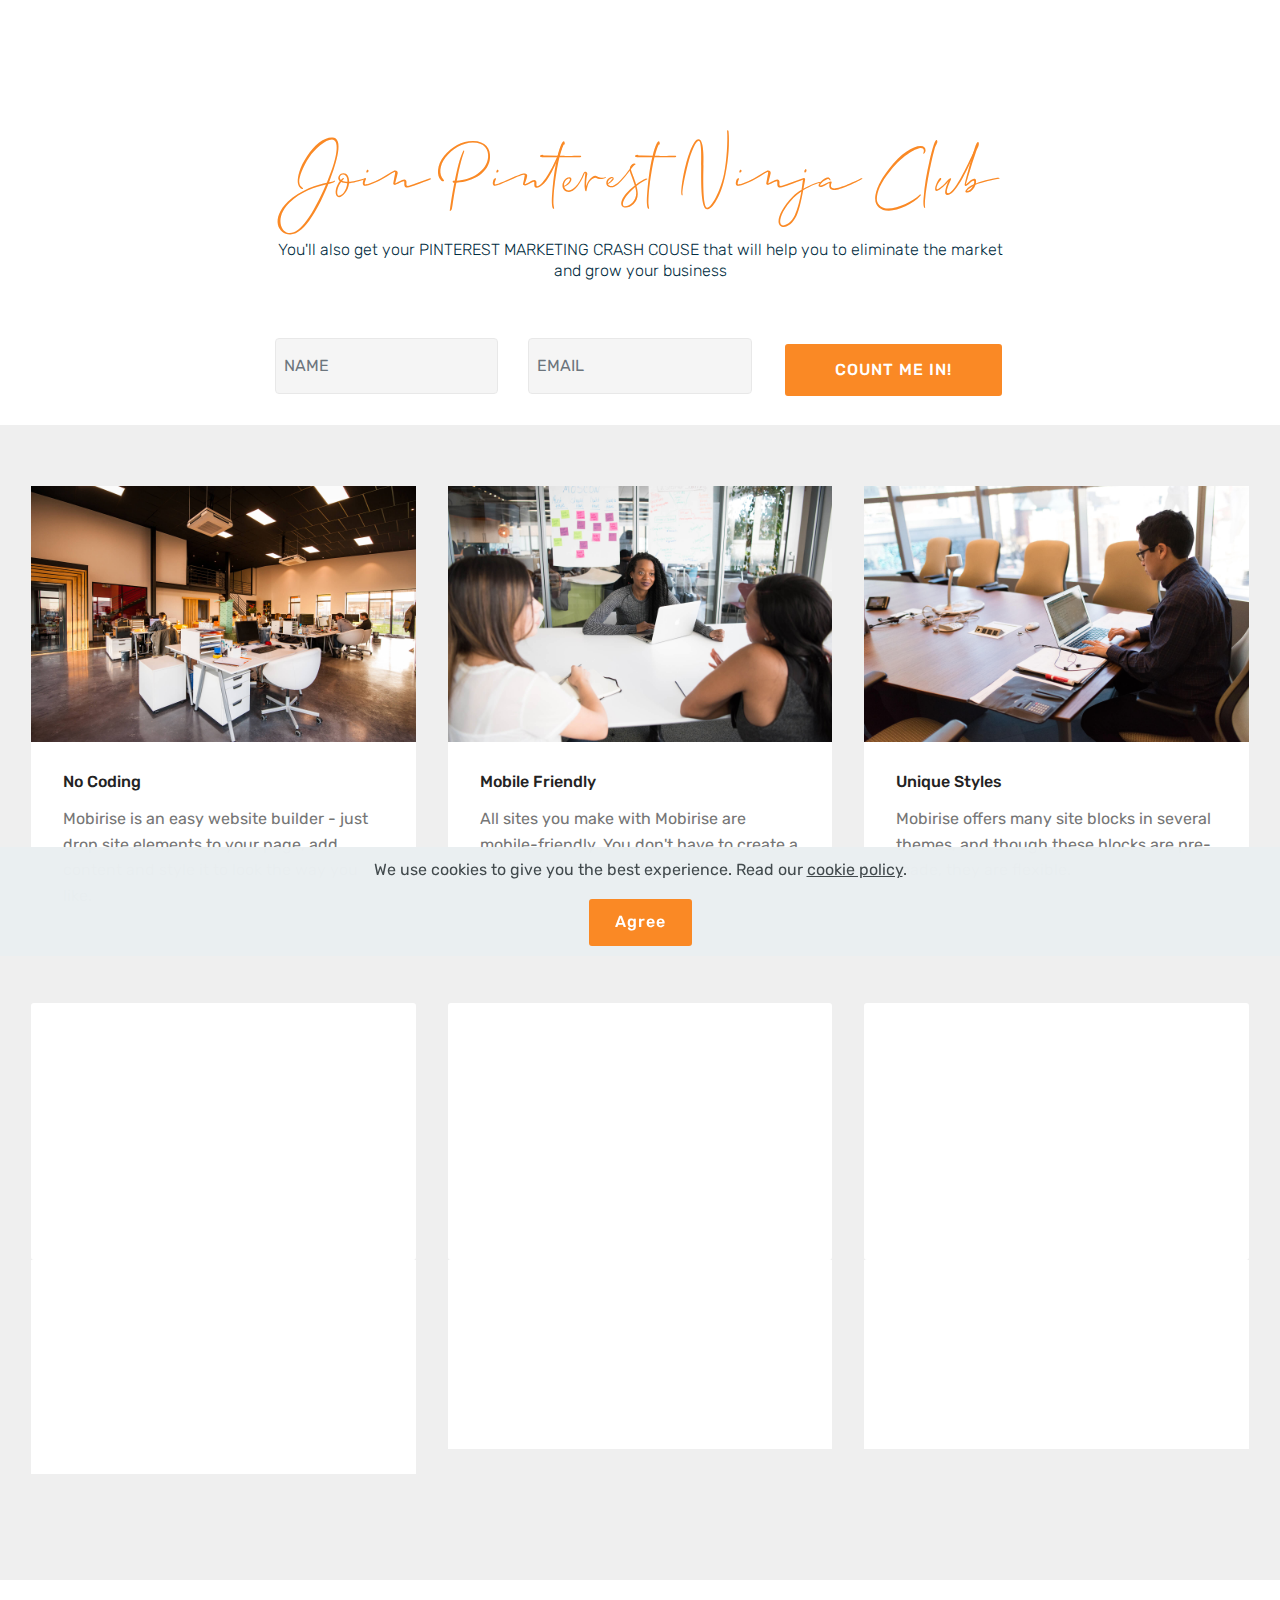
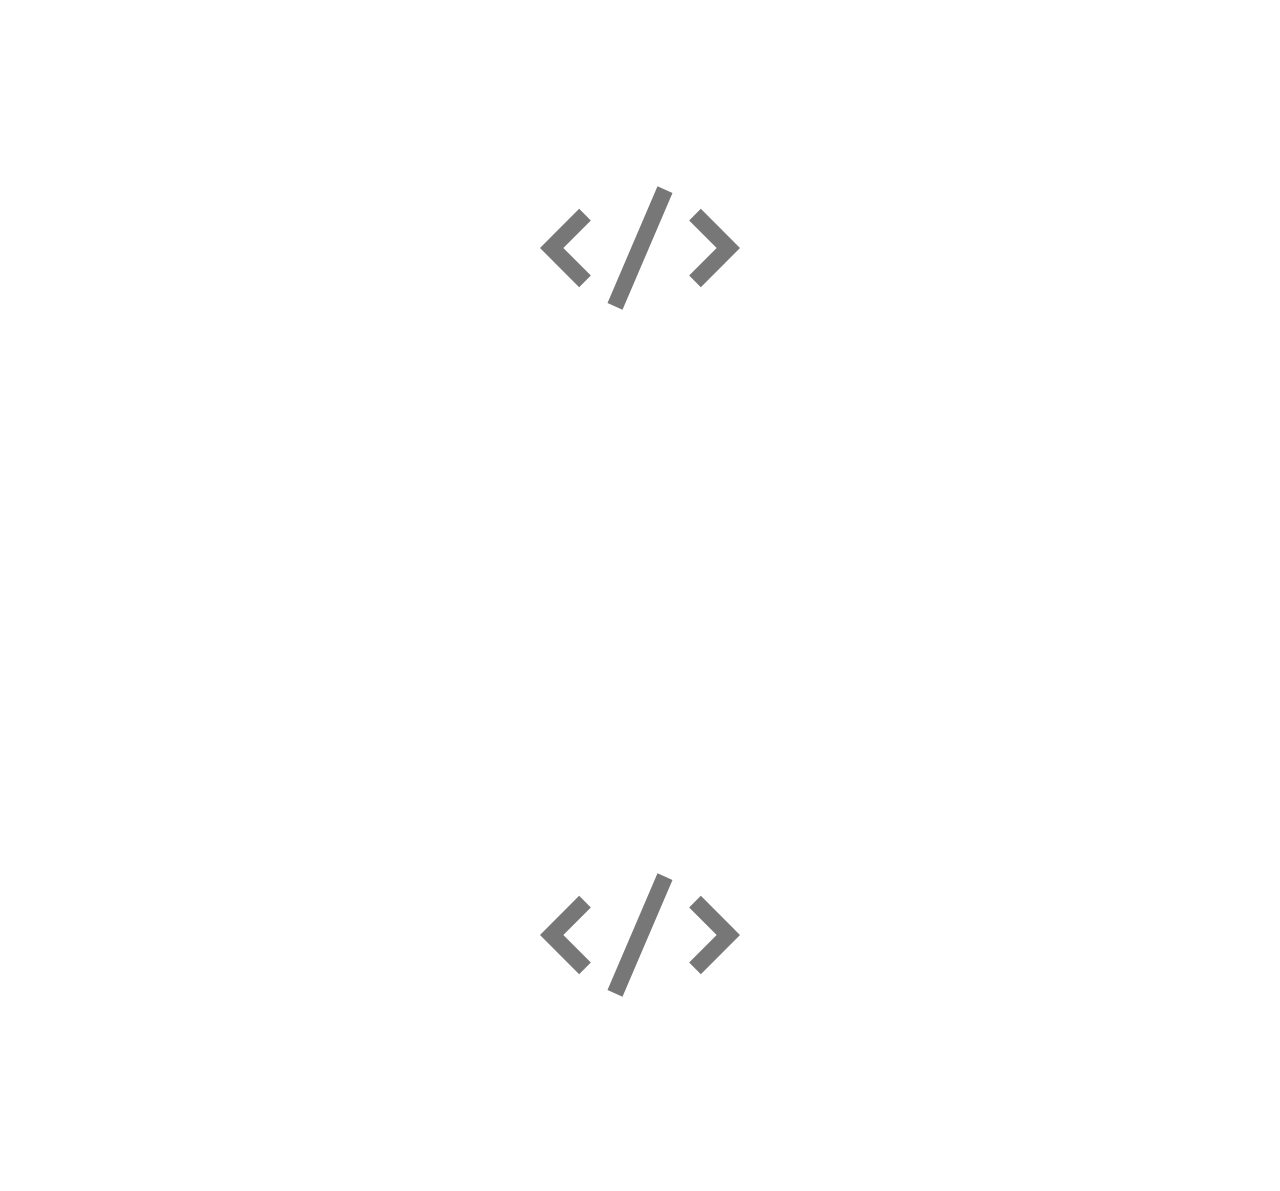
==== commit 0fb07f73: "create github pages" ====
--- a/blog.html
+++ b/blog.html
@@ -7,19 +7,21 @@
   <meta name="generator" content="Mobirise v4.12.4, mobirise.com">
   <meta name="viewport" content="width=device-width, initial-scale=1, minimum-scale=1">
   <link rel="shortcut icon" href="assets/images/favicon-40x40.png" type="image/x-icon">
-  <meta name="description" content="Site Builder Description">
+  <meta name="description" content="Learn about Pinterest Marketing with these blog articles to help you to  learn everything about Pinterest. ">
   
   
   <title>Blog</title>
-  <link rel="stylesheet" href="assets/web/assets/mobirise-icons/mobirise-icons.css">
   <link rel="stylesheet" href="assets/bootstrap/css/bootstrap.min.css">
   <link rel="stylesheet" href="assets/bootstrap/css/bootstrap-grid.min.css">
   <link rel="stylesheet" href="assets/bootstrap/css/bootstrap-reboot.min.css">
+  <link rel="stylesheet" href="assets/formstyler/jquery.formstyler.css">
+  <link rel="stylesheet" href="assets/formstyler/jquery.formstyler.theme.css">
+  <link rel="stylesheet" href="assets/tether/tether.min.css">
   <link rel="stylesheet" href="assets/socicon/css/styles.css">
-  <link rel="stylesheet" href="assets/dropdown/css/style.css">
+  <link rel="stylesheet" href="assets/datepicker/jquery.datetimepicker.min.css">
   <link rel="stylesheet" href="assets/animatecss/animate.min.css">
-  <link rel="stylesheet" href="assets/tether/tether.min.css">
   <link rel="stylesheet" href="assets/theme/css/style.css">
+  <link rel="stylesheet" href="assets/recaptcha.css">
   <link href="assets/fonts/style.css" rel="stylesheet">
   <link rel="preload" as="style" href="assets/mobirise/css/mbr-additional.css"><link rel="stylesheet" href="assets/mobirise/css/mbr-additional.css" type="text/css">
   
@@ -27,257 +29,190 @@
   
 </head>
 <body>
-  <section class="menu cid-qTkzRZLJNu" once="menu" id="menu1-r">
-
-    
-
-    <nav class="navbar navbar-expand beta-menu navbar-dropdown align-items-center navbar-fixed-top navbar-toggleable-sm bg-color transparent">
-        <button class="navbar-toggler navbar-toggler-right" type="button" data-toggle="collapse" data-target="#navbarSupportedContent" aria-controls="navbarSupportedContent" aria-expanded="false" aria-label="Toggle navigation">
-            <div class="hamburger">
-                <span></span>
-                <span></span>
-                <span></span>
-                <span></span>
-            </div>
-        </button>
-        <div class="menu-logo">
-            <div class="navbar-brand">
-                <span class="navbar-logo">
-                    <a href="https://orangesilverio.com/">
-                         <img src="assets/images/logo-2-320x90.png" alt="Orange Silverio Logo" title="Orange Silverio" style="height: 4.8rem;">
-                    </a>
-                </span>
-                
-            </div>
-        </div>
-        <div class="collapse navbar-collapse" id="navbarSupportedContent">
-            <ul class="navbar-nav nav-dropdown nav-right" data-app-modern-menu="true"><li class="nav-item">
-                    <a class="nav-link link text-success display-4" href="index.html#top">Home</a>
-                </li><li class="nav-item"><a class="nav-link link text-success display-4" href="index.html#features3-12" aria-expanded="false">Services</a></li><li class="nav-item"><a class="nav-link link text-success display-4" href="index.html#header3-x">About</a></li><li class="nav-item"><a class="nav-link link text-success display-4" href="blog.html">Blog</a></li><li class="nav-item"><a class="nav-link link text-success display-4" href="https://calendly.com/orange-silverio/getting-things-done">Book A Call</a></li></ul>
-            
-        </div>
-    </nav>
-</section>
-
-<section class="engine"><a href="https://mobirise.info/r">free bootstrap templates</a></section><section class="mbr-section content4 cid-s2rDR3M0SU" id="content4-t">
-
-    
-
-    <div class="container">
-        <div class="media-container-row">
-            <div class="title col-12 col-md-8">
-                <h2 class="align-center pb-3 mbr-fonts-style display-2">
-                    Article Title with Solid Background
-                </h2>
-                <h3 class="mbr-section-subtitle align-center mbr-light mbr-fonts-style display-5">
-                    Shape your future web project with sharp design and refine coded functions.
-                </h3>
-                
-            </div>
-        </div>
-    </div>
-</section>
-
-<section class="mbr-section content6 cid-s2rEdgVNgt" id="content6-u">
-    
-     
-    
-    <div class="container">
-        <div class="media-container-row">
-            <div class="col-12 col-md-8">
-                <div class="media-container-row">
-                    <div class="mbr-figure" style="width: 185%;">
-                      <img src="assets/images/orange-800x1200-layout1561-1fek6ev-1-436x654.png" alt="Mobirise" title="">  
-                    </div>
-                    <div class="media-content">
-                        <div class="mbr-section-text">
-                            <p class="mbr-text mb-0 mbr-fonts-style display-7">
-                               <strong>Make your own website in a few clicks!</strong> Mobirise helps you cut down development time by providing you with a flexible website editor with a drag and drop interface. Mobirise Website Builder creates responsive, retina and <em>mobile friendly websites</em> in a few clicks. Mobirise is one of the easiest website development tools available today.
-                            </p>
-                        </div>
-                    </div>
-                </div>
-            </div>
-        </div>
-    </div>
-</section>
-
-<section class="mbr-section article content3 cid-s2rHVJRShI" id="content3-v">
-      
-     
-
-    <div class="container">
-        <div class="media-container-row">
-            <div class="row col-12 col-md-12">
-                <div class="col-12 mbr-text mbr-fonts-style col-md-6 display-5">
-                     <p>Make your own website in a few clicks! Mobirise helps you cut down development time by providing you with a flexible website editor with a drag and drop interface.</p>
-                </div>
-                <div class="col-12 mbr-text mbr-fonts-style display-7 col-md-6">
-                     <p>Make your own website in a few clicks! Mobirise helps you cut down development time by providing you with a flexible website editor with a drag and drop interface. Mobirise Website Builder creates responsive, retina and mobile friendly websites in a few clicks. Mobirise is one of the easiest website development tools available today. It also gives you the freedom to develop as many websites as you like given the fact that it is a desktop app.</p>
-                </div>
-                
-            </div>
-        </div>
-    </div>
-</section>
-
-<section class="mbr-section form3 cid-s2rIH00WcM" id="form3-w">
-
-    
-
-    
-
+
+<!-- Analytics -->
+<!-- Global site tag (gtag.js) - Google Analytics -->
+<script async src="https://www.googletagmanager.com/gtag/js?id=UA-169355536-1"></script>
+<script>
+  window.dataLayer = window.dataLayer || [];
+  function gtag(){dataLayer.push(arguments);}
+  gtag('js', new Date());
+
+  gtag('config', 'UA-169355536-1');
+</script>
+
+<!-- /Analytics -->
+
+
+  <section class="mbr-section form1 cid-s2M0uZPEya" id="form1-2l">
+
+    
+
+    
     <div class="container">
         <div class="row justify-content-center">
             <div class="title col-12 col-lg-8">
-                <h2 class="align-center pb-2 mbr-fonts-style display-2">
-                    SUBSCRIBE FORM
-                </h2>
-                <h3 class="mbr-section-subtitle align-center pb-5 mbr-light mbr-fonts-style display-5">
-                    Subscribe to our Newsletter
-                </h3>
-            </div>
-        </div>
-
-        <div class="row py-2 justify-content-center">
-            <div class="col-12 col-lg-6  col-md-8 " data-form-type="formoid">
-                <!---Formbuilder Form--->
-                <form action="https://mobirise.com/" method="POST" class="mbr-form form-with-styler" data-form-title="Mobirise Form"><input type="hidden" name="email" data-form-email="true" value="Q4n8xtY0k4gWTgDq8MERl7dlLiiqlikrk90LSLqjTx6th0VFwJU/eoS2e88EDmXbHJHlx3OSpy1oATQUeR1cb5CUD9Kw4sRDDNLz53X/16scgozUp9IrdVdJTuaYVVOk.AX8ojUMjqCGXOJaxtH5XaUwWtf6IJCrqLifDmDvjfI0ukbgLsmwCXxaGJ7uOAIOdGqNWYaMI/qV0H4zr/kallow6XutLL069wz3lIVQjSRvQzAC82GK5e3HiJgxMMqbH">
-                    <div class="row">
-                        <div hidden="hidden" data-form-alert="" class="alert alert-success col-12">Thanks for filling out the form!</div>
-                        <div hidden="hidden" data-form-alert-danger="" class="alert alert-danger col-12">
-                        </div>
-                    </div>
-                    <div class="dragArea row">
-                        <div class="form-group col" data-for="email">
-                            <input type="email" name="email" placeholder="Email" data-form-field="Email" required="required" class="form-control display-7" id="email-form3-w">
-                        </div>
-                        <div class="col-auto input-group-btn">
-                            <button type="submit" class="btn btn-primary  display-4">SUBSCRIBE</button>
-                        </div>
-                    </div>
-                </form><!---Formbuilder Form--->
-            </div>
-        </div>
-    </div>
-</section>
-
-<section class="mbr-section form4 cid-s2rSts9COa" id="form4-z">
-
-    
-
-    
+                <h2 class="mbr-section-title align-center pb-3 mbr-fonts-style display-1">Join 
+Pinterest Ninja Club</h2>
+                <h3 class="mbr-section-subtitle align-center mbr-light pb-3 mbr-fonts-style display-7">You'll also get your PINTEREST MARKETING CRASH COUSE that will help you to eliminate the market and grow your business</h3>
+            </div>
+        </div>
+    </div>
     <div class="container">
-        <div class="row">
-            <div class="col-md-6">
-                <div class="google-map"><iframe frameborder="0" style="border:0" src="https://www.google.com/maps/embed/v1/place?key=AIzaSyCy9r70T3NYf3PhvVflTo0_zdif2_IoIYs&amp;q=place_id:ChIJn6wOs6lZwokRLKy1iqRcoKw" allowfullscreen=""></iframe></div>
-            </div>
-            <div class="col-md-6">
-                <h2 class="pb-3 align-left mbr-fonts-style display-2">
-                    Drop a Line
-                </h2>
-                <div>
-                    <div class="icon-block pb-3 align-left">
-                        <span class="icon-block__icon">
-                            <span class="mbri-letter mbr-iconfont"></span>
-                        </span>
-                        <h4 class="icon-block__title align-left mbr-fonts-style display-5">
-                            Don't hesitate to contact us
-                        </h4>
-                    </div>
-                    <div class="icon-contacts pb-3">
-                        <h5 class="align-left mbr-fonts-style display-7">
-                            Ready for offers and cooperation
-                        </h5>
-                        <p class="mbr-text align-left mbr-fonts-style display-7">
-                            Phone: +1 (0) 000 0000 001 <br>
-                            Email: youremail@mail.com
-                        </p>
-                    </div>
-                </div>
-                <div data-form-type="formoid">
-                    <!---Formbuilder Form--->
-                    <form action="https://mobirise.com/" method="POST" class="mbr-form form-with-styler" data-form-title="Mobirise Form"><input type="hidden" name="email" data-form-email="true" value="gfn//+Or2ClNfkJMVVPAkJMtEmZAAo8K0YUfVCJPQO1dZI6JG8r5Brc1D0qf10SYteiWMIB4/TKWnN0Q0D96C0LhYYGtxG3mr7VRxqklzxUxMNocHkABeo6/WDPxG9ZN.zVanp7x1bwCIx1jL9ogkc5sEQRizqP4MGw3u3XDl1nzWLUWShbosr8cdhu02J1Rqwizn8lwyURPrEvL37HEAsmzq+oKDmvDHf+Fhv0tbydUaLwSKfUw8N2sYhpx0CYRS">
-                        <div class="row">
-                            <div hidden="hidden" data-form-alert="" class="alert alert-success col-12">Thanks for filling out the form!</div>
-                            <div hidden="hidden" data-form-alert-danger="" class="alert alert-danger col-12">
-                            </div>
-                        </div>
-                        <div class="dragArea row">
-                            <div class="col-md-6  form-group" data-for="name">
-                                <input type="text" name="name" placeholder="Your Name" data-form-field="Name" required="required" class="form-control input display-7" id="name-form4-z">
-                            </div>
-                            <div class="col-md-6  form-group" data-for="phone">
-                                <input type="text" name="phone" placeholder="Phone" data-form-field="Phone" required="required" class="form-control input display-7" id="phone-form4-z">
-                            </div>
-                            <div data-for="email" class="col-md-12  form-group">
-                                <input type="text" name="email" placeholder="Email" data-form-field="Email" class="form-control input display-7" required="required" id="email-form4-z">
-                            </div>
-                            <div data-for="message" class="col-md-12  form-group">
-                                <textarea name="message" placeholder="Message" data-form-field="Message" class="form-control input display-7" id="message-form4-z"></textarea>
-                            </div>
-                            <div class="col-md-12 input-group-btn  mt-2 align-center">
-                                <button type="submit" class="btn btn-primary btn-form display-4">SEND MESSAGE</button>
-                            </div>
-                        </div>
-                    </form><!---Formbuilder Form--->
-                </div>
-            </div>
-        </div>
-    </div>
-</section>
-
-<section class="header15 cid-s2rU29zxna mbr-fullscreen mbr-parallax-background" id="header15-10">
-
-    
-
-    <div class="mbr-overlay" style="opacity: 0.5; background-color: rgb(7, 59, 76);"></div>
-
-    <div class="container align-right">
-        <div class="row">
-            <div class="mbr-white col-lg-8 col-md-7 content-container">
-                <h1 class="mbr-section-title mbr-bold pb-3 mbr-fonts-style display-1">
-                    INTRO WITH FORM
-                </h1>
-                <p class="mbr-text pb-3 mbr-fonts-style display-5">
-                    Click any text to edit or style it. Select text to insert a link. Click blue "Gear" icon in the top right corner to hide/show  text, title and change the block or form background. Click red "+" in the bottom right corner to add a new block. Use the top left menu to create new pages, sites and add themes.
-                </p>
-            </div>
-            <div class="col-lg-4 col-md-5">
-                <div class="form-container">
-                    <div class="media-container-column" data-form-type="formoid">
-                        <!---Formbuilder Form--->
-                        <form action="https://mobirise.com/" method="POST" class="mbr-form form-with-styler" data-form-title="Mobirise Form"><input type="hidden" name="email" data-form-email="true" value="GFulf8Yfr1d2Cc1AOGubdbf2JMWQ2AcOW0jGAl8IEurzitnqBVFBeFwlo5IEtEkbNvFQBrF/59zaiVx1LQtQDpRYUMGbiYz4QbbyeFNOHDmWTp+HoqWtmXtELshTkQX9.gueIPUlEmWMDU6QZgmNaA8916wjxC00SMCU+itiZdmyQlqfwfMxdlYyXu+IfhxdRA/EISHWD5isuAwYXtLEogs5R6xllF+v7+C307M2jTFmZ9QdBQn/zG9k/CJrQEGm0">
-                            <div class="row">
-                                <div hidden="hidden" data-form-alert="" class="alert alert-success col-12">Thanks for filling out the form!</div>
-                                <div hidden="hidden" data-form-alert-danger="" class="alert alert-danger col-12">
-                                </div>
-                            </div>
-                            <div class="dragArea row">
-                                <div class="col-md-12 form-group " data-for="name">
-                                    <input type="text" name="name" placeholder="Name" data-form-field="Name" required="required" class="form-control px-3 display-7" id="name-header15-10">
-                                </div>
-                                <div class="col-md-12 form-group " data-for="email">
-                                    <input type="email" name="email" placeholder="Email" data-form-field="Email" required="required" class="form-control px-3 display-7" id="email-header15-10">
-                                </div>
-                                
-                                
-                                <div class="col-md-12 input-group-btn">
-                                    <button type="submit" class="btn btn-secondary btn-form display-4">SEND FORM</button>
-                                </div>
-                            </div>
-                        </form><!---Formbuilder Form--->
-                    </div>
-                </div>
-            </div>
-        </div>
-    </div>
-    <div class="mbr-arrow hidden-sm-down" aria-hidden="true">
-        <a href="#next">
-            <i class="mbri-down mbr-iconfont"></i>
-        </a>
-    </div>
-</section>
+        <div class="row justify-content-center">
+            <div class="media-container-column col-lg-8" data-form-type="formoid">
+<!--Formbuilder Form-->
+<form action="https://mobirise.com/" method="POST" class="mbr-form form-with-styler" data-form-title="Mobirise Form"><input type="hidden" name="email" data-form-email="true" value="1JezFxsdmtKxHtzecucUcPgY89E+nXKHAgvT1wEYqjrUV5HfbNNn7BB13zvOUwo2Es2j4XT+l6A9FDwKI2Ln6wJIAEblaHus1ruEjB8YlwHB1LPDd5GfcpBl1QsMgD4B.7oBv4hMZ9gmE1DrUNYCpr1L5HqVfmz+WDvLeSdUFXI0o/woc1EpBq3Dm6RUO91jE8ud5Vul6TfD1+lkUeqFTvhYaChfhpDBATn2G5yp7PeG9EmtZyrtCq6R7PbbwRMBi">
+<div class="row">
+<div hidden="hidden" data-form-alert="" class="alert alert-success col-12">Thanks for filling out the form!</div>
+<div hidden="hidden" data-form-alert-danger="" class="alert alert-danger col-12"> </div>
+</div>
+<div class="dragArea row">
+<div class="col-md-4 form-group" data-for="name">
+<input type="text" name="name" data-form-field="Name" required="required" class="form-control display-7" placeholder="NAME" value="" id="name-form1-2l">
+</div>
+<div class="col-md-4 form-group" data-for="">
+<input type="email" name="" data-form-field="Email" required="required" class="form-control display-7" placeholder="EMAIL" value="">
+</div>
+<div class="col-lg-4 col-md-12 col-sm-12 input-group-btn align-center"><button type="submit" class="btn btn-primary btn-form display-4">COUNT ME IN!</button></div>
+</div>
+</form><!--Formbuilder Form-->
+</div>
+        </div>
+    </div>
+</section>
+
+<section class="engine"><a href="https://mobirise.info/n">simple website templates</a></section><section class="features17 cid-s2NBPlCZUW" id="features17-31">
+    
+    
+
+    
+    <div class="container-fluid">
+        <div class="media-container-row">
+            <div class="card p-3 col-12 col-md-6 col-lg-4">
+                <div class="card-wrapper">
+                    <div class="card-img">
+                        <img src="assets/images/background1.jpg" alt="Mobirise">
+                    </div>
+                    <div class="card-box">
+                        <h4 class="card-title pb-3 mbr-fonts-style display-7">
+                            No Coding
+                        </h4>
+                        <p class="mbr-text mbr-fonts-style display-7">
+                            Mobirise is an easy website builder - just drop site elements to your page, add content and style it to look the way you like.
+                        </p>
+                    </div>
+                </div>
+            </div>
+
+            <div class="card p-3 col-12 col-md-6 col-lg-4">
+                <div class="card-wrapper">
+                    <div class="card-img">
+                        <img src="assets/images/background2.jpg" alt="Mobirise">
+                    </div>
+                    <div class="card-box">
+                        <h4 class="card-title pb-3 mbr-fonts-style display-7">
+                            Mobile Friendly
+                        </h4>
+                        <p class="mbr-text mbr-fonts-style display-7">
+                            All sites you make with Mobirise are mobile-friendly. You don't have to create a special mobile version of your site.
+                        </p>
+                    </div>
+                </div>
+            </div>
+
+            <div class="card p-3 col-12 col-md-6 col-lg-4">
+                <div class="card-wrapper">
+                    <div class="card-img">
+                        <img src="assets/images/background3.jpg" alt="Mobirise">
+                    </div>
+                    <div class="card-box">
+                        <h4 class="card-title pb-3 mbr-fonts-style display-7">
+                            Unique Styles
+                        </h4>
+                        <p class="mbr-text mbr-fonts-style display-7">
+                            Mobirise offers many site blocks in several themes, and though these blocks are pre-made, they are flexible.
+                        </p>
+                    </div>
+                </div>
+            </div>
+
+            
+            
+            
+        </div>
+    </div>
+</section>
+
+<section class="features17 cid-s2NBQKWcjx" id="features17-32">
+    
+    
+
+    
+    <div class="container-fluid">
+        <div class="media-container-row">
+            <div class="card p-3 col-12 col-md-6 col-lg-4">
+                <div class="card-wrapper">
+                    <div class="card-img">
+                        <img src="assets/images/background1.jpg" alt="Mobirise">
+                    </div>
+                    <div class="card-box">
+                        <h4 class="card-title pb-3 mbr-fonts-style display-7">
+                            No Coding
+                        </h4>
+                        <p class="mbr-text mbr-fonts-style display-7">
+                            Mobirise is an easy website builder - just drop site elements to your page, add content and style it to look the way you like.
+                        </p>
+                    </div>
+                </div>
+            </div>
+
+            <div class="card p-3 col-12 col-md-6 col-lg-4">
+                <div class="card-wrapper">
+                    <div class="card-img">
+                        <img src="assets/images/background2.jpg" alt="Mobirise">
+                    </div>
+                    <div class="card-box">
+                        <h4 class="card-title pb-3 mbr-fonts-style display-7">
+                            Mobile Friendly
+                        </h4>
+                        <p class="mbr-text mbr-fonts-style display-7">
+                            All sites you make with Mobirise are mobile-friendly. You don't have to create a special mobile version of your site.
+                        </p>
+                    </div>
+                </div>
+            </div>
+
+            <div class="card p-3 col-12 col-md-6 col-lg-4">
+                <div class="card-wrapper">
+                    <div class="card-img">
+                        <img src="assets/images/background3.jpg" alt="Mobirise">
+                    </div>
+                    <div class="card-box">
+                        <h4 class="card-title pb-3 mbr-fonts-style display-7">
+                            Unique Styles
+                        </h4>
+                        <p class="mbr-text mbr-fonts-style display-7">
+                            Mobirise offers many site blocks in several themes, and though these blocks are pre-made, they are flexible.
+                        </p>
+                    </div>
+                </div>
+            </div>
+
+            
+            
+            
+        </div>
+    </div>
+</section>
+
+<div id="custom-html-3b"><!-- Type valid HTML here -->
+
+<div>
+    <h1 class="display-1">Custom HTML Block</h1>
+    <svg xmlns="http://www.w3.org/2000/svg" viewBox="0 0 24 24" fill="#777" width="200" height="200"><path d="M6.1 8.7L2.8 12l3.3 3.3-1.4 1.4L0 12l4.7-4.7 1.4 1.4zm13.2-1.4l-1.4 1.4 3.3 3.3-3.3 3.3 1.4 1.4L24 12l-4.7-4.7zM8.1 18.6l1.8.8 6-14-1.8-.8-6 14z"></path></svg>
+    <p class="display-3">Click to Open Code Editor</p>
+</div></div>
 
 <section once="footers" class="cid-s2rxXWkf6J mbr-reveal" id="footer7-s">
 
@@ -295,8 +230,8 @@
                     
                     
                 <li class="foot-menu-item mbr-fonts-style display-7">
-                        <a class="text-white mbr-bold" href="#" target="_blank">About</a></li><li class="foot-menu-item mbr-fonts-style display-7">
-                        <a class="text-white mbr-bold" href="#" target="_blank">Services</a></li><li class="foot-menu-item mbr-fonts-style display-7"><a class="text-white mbr-bold" href="#" target="_blank">Blog</a></li></ul>
+                        <a class="text-white mbr-bold" href="home.html#header3-x" target="_blank">About</a></li><li class="foot-menu-item mbr-fonts-style display-7">
+                        <a class="text-white mbr-bold" href="home.html#features3-12" target="_blank">Services</a></li><li class="foot-menu-item mbr-fonts-style display-7"><a class="text-white mbr-bold" href="blog.html#form1-2l" target="_blank">Blog</a></li></ul>
             </div>
             <div class="row social-row">
                 <div class="social-list align-right pb-2">
@@ -329,21 +264,31 @@
     </div>
 </section>
 
+<div id="custom-html-3a"><!-- Type valid HTML here -->
+
+<div>
+    <h1 class="display-1">Custom HTML Block</h1>
+    <svg xmlns="http://www.w3.org/2000/svg" viewBox="0 0 24 24" fill="#777" width="200" height="200"><path d="M6.1 8.7L2.8 12l3.3 3.3-1.4 1.4L0 12l4.7-4.7 1.4 1.4zm13.2-1.4l-1.4 1.4 3.3 3.3-3.3 3.3 1.4 1.4L24 12l-4.7-4.7zM8.1 18.6l1.8.8 6-14-1.8-.8-6 14z"></path></svg>
+    <p class="display-3">Click to Open Code Editor</p>
+</div></div>
+
 
   <script src="assets/web/assets/jquery/jquery.min.js"></script>
   <script src="assets/popper/popper.min.js"></script>
   <script src="assets/bootstrap/js/bootstrap.min.js"></script>
+  <script src="assets/formstyler/jquery.formstyler.js"></script>
+  <script src="assets/formstyler/jquery.formstyler.min.js"></script>
+  <script src="assets/tether/tether.min.js"></script>
   <script src="assets/smoothscroll/smooth-scroll.js"></script>
-  <script src="assets/dropdown/js/nav-dropdown.js"></script>
-  <script src="assets/dropdown/js/navbar-dropdown.js"></script>
-  <script src="assets/touchswipe/jquery.touch-swipe.min.js"></script>
+  <script src="assets/web/assets/cookies-alert-plugin/cookies-alert-core.js"></script>
+  <script src="assets/web/assets/cookies-alert-plugin/cookies-alert-script.js"></script>
+  <script src="assets/datepicker/jquery.datetimepicker.full.js"></script>
   <script src="assets/viewportchecker/jquery.viewportchecker.js"></script>
-  <script src="assets/parallax/jarallax.min.js"></script>
-  <script src="assets/tether/tether.min.js"></script>
   <script src="assets/theme/js/script.js"></script>
-  <script src="assets/formoid/formoid.min.js"></script>
-  
-  
-  <input name="animation" type="hidden">
+  <script src="assets/formoid.min.js"></script>
+  
+  
+<input name="cookieData" type="hidden" data-cookie-customDialogSelector='null' data-cookie-colorText='#424a4d' data-cookie-colorBg='rgba(234, 239, 241, 0.99)' data-cookie-textButton='Agree' data-cookie-colorButton='' data-cookie-colorLink='#424a4d' data-cookie-underlineLink='true' data-cookie-text="We use cookies to give you the best experience. Read our <a href='privacy.html'>cookie policy</a>.">
+    <input name="animation" type="hidden">
   </body>
 </html>--- a/assets/recaptcha.css
+++ b/assets/recaptcha.css
@@ -0,0 +1,3 @@
+.grecaptcha-badge{
+	visibility: collapse !important;  
+}--- a/assets/mobirise/css/mbr-additional.css
+++ b/assets/mobirise/css/mbr-additional.css
@@ -624,570 +624,127 @@
 section.lazy-placeholder:after {
   opacity: 0.3;
 }
-.cid-qTkzRZLJNu .navbar {
-  padding: .5rem 0;
-  background: #ffc494;
-  transition: none;
-  min-height: 77px;
-}
-.cid-qTkzRZLJNu .navbar-dropdown.bg-color.transparent.opened {
-  background: #ffc494;
-}
-.cid-qTkzRZLJNu a {
-  font-style: normal;
-}
-.cid-qTkzRZLJNu .nav-item span {
-  padding-right: 0.4em;
-  line-height: 0.5em;
-  vertical-align: text-bottom;
-  position: relative;
-  text-decoration: none;
-}
-.cid-qTkzRZLJNu .nav-item a {
-  display: flex;
-  align-items: center;
-  justify-content: center;
-  padding: 0.7rem 0 !important;
-  margin: 0rem .65rem !important;
-}
-.cid-qTkzRZLJNu .nav-item:focus,
-.cid-qTkzRZLJNu .nav-link:focus {
-  outline: none;
-}
-.cid-qTkzRZLJNu .btn {
-  padding: 0.4rem 1.5rem;
-  display: inline-flex;
-  align-items: center;
-}
-.cid-qTkzRZLJNu .btn .mbr-iconfont {
-  font-size: 1.6rem;
-}
-.cid-qTkzRZLJNu .menu-logo {
-  margin-right: auto;
-}
-.cid-qTkzRZLJNu .menu-logo .navbar-brand {
-  display: flex;
-  margin-left: 5rem;
-  padding: 0;
-  transition: padding .2s;
-  min-height: 3.8rem;
-  align-items: center;
-}
-.cid-qTkzRZLJNu .menu-logo .navbar-brand .navbar-caption-wrap {
-  display: -webkit-flex;
-  -webkit-align-items: center;
-  align-items: center;
-  word-break: break-word;
-  min-width: 7rem;
-  margin: .3rem 0;
-}
-.cid-qTkzRZLJNu .menu-logo .navbar-brand .navbar-caption-wrap .navbar-caption {
-  line-height: 1.2rem !important;
-  padding-right: 2rem;
-}
-.cid-qTkzRZLJNu .menu-logo .navbar-brand .navbar-logo {
-  font-size: 4rem;
-  transition: font-size 0.25s;
-}
-.cid-qTkzRZLJNu .menu-logo .navbar-brand .navbar-logo img {
-  display: flex;
-}
-.cid-qTkzRZLJNu .menu-logo .navbar-brand .navbar-logo .mbr-iconfont {
-  transition: font-size 0.25s;
-}
-.cid-qTkzRZLJNu .navbar-toggleable-sm .navbar-collapse {
-  justify-content: flex-end;
-  -webkit-justify-content: flex-end;
-  padding-right: 5rem;
-  width: auto;
-}
-.cid-qTkzRZLJNu .navbar-toggleable-sm .navbar-collapse .navbar-nav {
-  flex-wrap: wrap;
-  -webkit-flex-wrap: wrap;
-  padding-left: 0;
-}
-.cid-qTkzRZLJNu .navbar-toggleable-sm .navbar-collapse .navbar-nav .nav-item {
-  -webkit-align-self: center;
-  align-self: center;
-}
-.cid-qTkzRZLJNu .navbar-toggleable-sm .navbar-collapse .navbar-buttons {
-  padding-left: 0;
-  padding-bottom: 0;
-}
-.cid-qTkzRZLJNu .dropdown .dropdown-menu {
-  background: #ffc494;
-  display: none;
-  position: absolute;
-  min-width: 5rem;
-  padding-top: 1.4rem;
-  padding-bottom: 1.4rem;
-  text-align: left;
-}
-.cid-qTkzRZLJNu .dropdown .dropdown-menu .dropdown-item {
-  width: auto;
-  padding: 0.235em 1.5385em 0.235em 1.5385em !important;
-}
-.cid-qTkzRZLJNu .dropdown .dropdown-menu .dropdown-item::after {
-  right: 0.5rem;
-}
-.cid-qTkzRZLJNu .dropdown .dropdown-menu .dropdown-submenu {
-  margin: 0;
-}
-.cid-qTkzRZLJNu .dropdown.open > .dropdown-menu {
-  display: block;
-}
-.cid-qTkzRZLJNu .navbar-toggleable-sm.opened:after {
-  position: absolute;
-  width: 100vw;
-  height: 100vh;
-  content: '';
-  background-color: rgba(0, 0, 0, 0.1);
-  left: 0;
-  bottom: 0;
-  transform: translateY(100%);
-  -webkit-transform: translateY(100%);
-  z-index: 1000;
-}
-.cid-qTkzRZLJNu .navbar.navbar-short {
-  min-height: 60px;
-  transition: all .2s;
-}
-.cid-qTkzRZLJNu .navbar.navbar-short .navbar-toggler-right {
-  top: 20px;
-}
-.cid-qTkzRZLJNu .navbar.navbar-short .navbar-logo a {
-  font-size: 2.5rem !important;
-  line-height: 2.5rem;
-  transition: font-size 0.25s;
-}
-.cid-qTkzRZLJNu .navbar.navbar-short .navbar-logo a .mbr-iconfont {
-  font-size: 2.5rem !important;
-}
-.cid-qTkzRZLJNu .navbar.navbar-short .navbar-logo a img {
-  height: 3rem !important;
-}
-.cid-qTkzRZLJNu .navbar.navbar-short .navbar-brand {
-  min-height: 3rem;
-}
-.cid-qTkzRZLJNu button.navbar-toggler {
-  width: 31px;
-  height: 18px;
-  cursor: pointer;
-  transition: all .2s;
-  top: 1.5rem;
-  right: 1rem;
-}
-.cid-qTkzRZLJNu button.navbar-toggler:focus {
-  outline: none;
-}
-.cid-qTkzRZLJNu button.navbar-toggler .hamburger span {
-  position: absolute;
-  right: 0;
-  width: 30px;
-  height: 2px;
-  border-right: 5px;
+.cid-s2M0uZPEya {
+  padding-top: 120px;
+  padding-bottom: 15px;
   background-color: #ffffff;
 }
-.cid-qTkzRZLJNu button.navbar-toggler .hamburger span:nth-child(1) {
-  top: 0;
-  transition: all .2s;
-}
-.cid-qTkzRZLJNu button.navbar-toggler .hamburger span:nth-child(2) {
-  top: 8px;
-  transition: all .15s;
-}
-.cid-qTkzRZLJNu button.navbar-toggler .hamburger span:nth-child(3) {
-  top: 8px;
-  transition: all .15s;
-}
-.cid-qTkzRZLJNu button.navbar-toggler .hamburger span:nth-child(4) {
-  top: 16px;
-  transition: all .2s;
-}
-.cid-qTkzRZLJNu nav.opened .hamburger span:nth-child(1) {
-  top: 8px;
-  width: 0;
-  opacity: 0;
-  right: 50%;
-  transition: all .2s;
-}
-.cid-qTkzRZLJNu nav.opened .hamburger span:nth-child(2) {
-  -webkit-transform: rotate(45deg);
-  transform: rotate(45deg);
-  transition: all .25s;
-}
-.cid-qTkzRZLJNu nav.opened .hamburger span:nth-child(3) {
-  -webkit-transform: rotate(-45deg);
-  transform: rotate(-45deg);
-  transition: all .25s;
-}
-.cid-qTkzRZLJNu nav.opened .hamburger span:nth-child(4) {
-  top: 8px;
-  width: 0;
-  opacity: 0;
-  right: 50%;
-  transition: all .2s;
-}
-.cid-qTkzRZLJNu .collapsed.navbar-expand {
-  flex-direction: column;
-}
-.cid-qTkzRZLJNu .collapsed .btn {
-  display: flex;
-}
-.cid-qTkzRZLJNu .collapsed .navbar-collapse {
-  display: none !important;
-  padding-right: 0 !important;
-}
-.cid-qTkzRZLJNu .collapsed .navbar-collapse.collapsing,
-.cid-qTkzRZLJNu .collapsed .navbar-collapse.show {
-  display: block !important;
-}
-.cid-qTkzRZLJNu .collapsed .navbar-collapse.collapsing .navbar-nav,
-.cid-qTkzRZLJNu .collapsed .navbar-collapse.show .navbar-nav {
-  display: block;
-  text-align: center;
-}
-.cid-qTkzRZLJNu .collapsed .navbar-collapse.collapsing .navbar-nav .nav-item,
-.cid-qTkzRZLJNu .collapsed .navbar-collapse.show .navbar-nav .nav-item {
-  clear: both;
-}
-.cid-qTkzRZLJNu .collapsed .navbar-collapse.collapsing .navbar-nav .nav-item:last-child,
-.cid-qTkzRZLJNu .collapsed .navbar-collapse.show .navbar-nav .nav-item:last-child {
-  margin-bottom: 1rem;
-}
-.cid-qTkzRZLJNu .collapsed .navbar-collapse.collapsing .navbar-buttons,
-.cid-qTkzRZLJNu .collapsed .navbar-collapse.show .navbar-buttons {
-  text-align: center;
-}
-.cid-qTkzRZLJNu .collapsed .navbar-collapse.collapsing .navbar-buttons:last-child,
-.cid-qTkzRZLJNu .collapsed .navbar-collapse.show .navbar-buttons:last-child {
-  margin-bottom: 1rem;
-}
-.cid-qTkzRZLJNu .collapsed button.navbar-toggler {
-  display: block;
-}
-.cid-qTkzRZLJNu .collapsed .navbar-brand {
-  margin-left: 1rem !important;
-}
-.cid-qTkzRZLJNu .collapsed .navbar-toggleable-sm {
-  flex-direction: column;
-  -webkit-flex-direction: column;
-}
-.cid-qTkzRZLJNu .collapsed .dropdown .dropdown-menu {
-  width: 100%;
-  text-align: center;
-  position: relative;
-  opacity: 0;
-  display: block;
-  height: 0;
-  visibility: hidden;
-  padding: 0;
-  transition-duration: .5s;
-  transition-property: opacity,padding,height;
-}
-.cid-qTkzRZLJNu .collapsed .dropdown.open > .dropdown-menu {
-  position: relative;
-  opacity: 1;
-  height: auto;
-  padding: 1.4rem 0;
-  visibility: visible;
-}
-.cid-qTkzRZLJNu .collapsed .dropdown .dropdown-submenu {
-  left: 0;
-  text-align: center;
-  width: 100%;
-}
-.cid-qTkzRZLJNu .collapsed .dropdown .dropdown-toggle[data-toggle="dropdown-submenu"]::after {
-  margin-top: 0;
-  position: inherit;
-  right: 0;
-  top: 50%;
-  display: inline-block;
-  width: 0;
-  height: 0;
-  margin-left: .3em;
-  vertical-align: middle;
-  content: "";
-  border-top: .30em solid;
-  border-right: .30em solid transparent;
-  border-left: .30em solid transparent;
-}
-@media (max-width: 991px) {
-  .cid-qTkzRZLJNu .navbar-expand {
-    flex-direction: column;
-  }
-  .cid-qTkzRZLJNu img {
-    height: 3.8rem !important;
-  }
-  .cid-qTkzRZLJNu .btn {
-    display: flex;
-  }
-  .cid-qTkzRZLJNu button.navbar-toggler {
-    display: block;
-  }
-  .cid-qTkzRZLJNu .navbar-brand {
-    margin-left: 1rem !important;
-  }
-  .cid-qTkzRZLJNu .navbar-toggleable-sm {
-    flex-direction: column;
-    -webkit-flex-direction: column;
-  }
-  .cid-qTkzRZLJNu .navbar-collapse {
-    display: none !important;
-    padding-right: 0 !important;
-  }
-  .cid-qTkzRZLJNu .navbar-collapse.collapsing,
-  .cid-qTkzRZLJNu .navbar-collapse.show {
-    display: block !important;
-  }
-  .cid-qTkzRZLJNu .navbar-collapse.collapsing .navbar-nav,
-  .cid-qTkzRZLJNu .navbar-collapse.show .navbar-nav {
-    display: block;
-    text-align: center;
-  }
-  .cid-qTkzRZLJNu .navbar-collapse.collapsing .navbar-nav .nav-item,
-  .cid-qTkzRZLJNu .navbar-collapse.show .navbar-nav .nav-item {
-    clear: both;
-  }
-  .cid-qTkzRZLJNu .navbar-collapse.collapsing .navbar-nav .nav-item:last-child,
-  .cid-qTkzRZLJNu .navbar-collapse.show .navbar-nav .nav-item:last-child {
-    margin-bottom: 1rem;
-  }
-  .cid-qTkzRZLJNu .navbar-collapse.collapsing .navbar-buttons,
-  .cid-qTkzRZLJNu .navbar-collapse.show .navbar-buttons {
-    text-align: center;
-  }
-  .cid-qTkzRZLJNu .navbar-collapse.collapsing .navbar-buttons:last-child,
-  .cid-qTkzRZLJNu .navbar-collapse.show .navbar-buttons:last-child {
-    margin-bottom: 1rem;
-  }
-  .cid-qTkzRZLJNu .dropdown .dropdown-menu {
-    width: 100%;
-    text-align: center;
-    position: relative;
-    opacity: 0;
-    display: block;
-    height: 0;
-    visibility: hidden;
-    padding: 0;
-    transition-duration: .5s;
-    transition-property: opacity,padding,height;
-  }
-  .cid-qTkzRZLJNu .dropdown.open > .dropdown-menu {
-    position: relative;
-    opacity: 1;
-    height: auto;
-    padding: 1.4rem 0;
-    visibility: visible;
-  }
-  .cid-qTkzRZLJNu .dropdown .dropdown-submenu {
-    left: 0;
-    text-align: center;
-    width: 100%;
-  }
-  .cid-qTkzRZLJNu .dropdown .dropdown-toggle[data-toggle="dropdown-submenu"]::after {
-    margin-top: 0;
-    position: inherit;
-    right: 0;
-    top: 50%;
-    display: inline-block;
-    width: 0;
-    height: 0;
-    margin-left: .3em;
-    vertical-align: middle;
-    content: "";
-    border-top: .30em solid;
-    border-right: .30em solid transparent;
-    border-left: .30em solid transparent;
-  }
-}
-@media (min-width: 767px) {
-  .cid-qTkzRZLJNu .menu-logo {
-    flex-shrink: 0;
-  }
-}
-.cid-qTkzRZLJNu .navbar-collapse {
-  flex-basis: auto;
-}
-.cid-qTkzRZLJNu .nav-link:hover,
-.cid-qTkzRZLJNu .dropdown-item:hover {
-  color: #fa8925 !important;
-}
-.cid-s2rDR3M0SU {
-  padding-top: 120px;
-  padding-bottom: 60px;
-  background-color: #ffffff;
-}
-.cid-s2rDR3M0SU .mbr-section-subtitle {
-  color: #767676;
-}
-.cid-s2rEdgVNgt {
-  padding-top: 60px;
-  padding-bottom: 60px;
-  background-color: #ffffff;
-}
-@media (min-width: 992px) {
-  .cid-s2rEdgVNgt .mbr-figure {
-    padding-right: 4rem;
-  }
-}
-@media (max-width: 991px) {
-  .cid-s2rEdgVNgt .mbr-figure {
-    padding-bottom: 1rem;
-  }
-}
-.cid-s2rEdgVNgt .mbr-text {
-  color: #767676;
-}
-.cid-s2rHVJRShI {
-  padding-top: 60px;
-  padding-bottom: 60px;
-  background-color: #ffffff;
-}
-.cid-s2rHVJRShI .mbr-text {
-  color: #767676;
-}
-.cid-s2rIH00WcM {
-  padding-top: 90px;
-  padding-bottom: 90px;
-  background-color: #ffffff;
-}
-.cid-s2rIH00WcM .mbr-section-subtitle {
-  color: #767676;
-}
-.cid-s2rIH00WcM .formoid {
-  margin: auto;
-}
-.cid-s2rIH00WcM .form-control {
-  padding-left: 1.5rem;
-  padding-right: 1.5rem;
-}
-.cid-s2rIH00WcM .input-group-btn .btn {
-  padding-top: 1rem;
-  padding-bottom: 1rem;
-  margin: 0 !important;
-}
-.cid-s2rIH00WcM a:not([href]):not([tabindex]) {
-  color: #fff;
-}
-.cid-s2rIH00WcM a.btn-white:not([href]):not([tabindex]) {
-  color: #333;
-}
-@media (max-width: 768px) {
-  .cid-s2rIH00WcM .mbr-form .row {
-    -webkit-flex-direction: column;
-    flex-direction: column;
-    -webkit-align-items: center;
-    align-items: center;
-  }
-  .cid-s2rIH00WcM .form-group,
-  .cid-s2rIH00WcM .input-group-btn,
-  .cid-s2rIH00WcM .input-group-btn .btn {
-    max-width: 300px;
-    width: 100%;
-  }
-}
-@media (min-width: 769px) {
-  .cid-s2rIH00WcM .mbr-form .row > * {
-    padding: 0 0.5rem;
-  }
-}
-.cid-s2rSts9COa {
-  padding-top: 90px;
-  padding-bottom: 90px;
-  background-color: #ffffff;
-}
-.cid-s2rSts9COa .mbr-iconfont {
-  font-size: 48px;
-  padding-right: 1rem;
-}
-.cid-s2rSts9COa .icon-block {
-  margin-bottom: 10px;
-}
-.cid-s2rSts9COa .icon-block .icon-block__icon {
-  display: inline-block;
-  vertical-align: middle;
-}
-.cid-s2rSts9COa .icon-block .icon-block__title {
-  display: inline-block;
-  vertical-align: middle;
-  margin-bottom: 0;
-  line-height: 1;
-  font-style: italic;
-}
-.cid-s2rSts9COa .mbr-text {
-  color: #767676;
-}
-.cid-s2rSts9COa textarea.form-control {
-  min-height: 100px;
-}
-.cid-s2rSts9COa a:not([href]):not([tabindex]) {
+.cid-s2M0uZPEya .title {
+  margin-bottom: 2rem;
+}
+.cid-s2M0uZPEya .mbr-section-subtitle {
+  color: #022d41;
+}
+.cid-s2M0uZPEya a:not([href]):not([tabindex]) {
   color: #fff;
   border-radius: 3px;
 }
-.cid-s2rSts9COa .google-map {
-  height: 25rem;
-  position: relative;
-}
-.cid-s2rSts9COa .google-map iframe {
+.cid-s2M0uZPEya a.btn-white:not([href]):not([tabindex]) {
+  color: #333;
+}
+.cid-s2M0uZPEya textarea.form-control {
+  min-height: 188px;
+}
+.cid-s2M0uZPEya H2 {
+  color: #fa8925;
+}
+.cid-s2NBPlCZUW {
+  padding-top: 45px;
+  padding-bottom: 15px;
+  background-color: #efefef;
+}
+.cid-s2NBPlCZUW .card-img {
+  background-color: #fff;
+}
+.cid-s2NBPlCZUW .card {
+  align-self: stretch;
+}
+.cid-s2NBPlCZUW .card-box {
+  padding: 2rem;
+  background-color: #ffffff;
+}
+.cid-s2NBPlCZUW h4 {
+  font-weight: 500;
+  margin-bottom: 0;
+  text-align: left;
+}
+.cid-s2NBPlCZUW p {
+  text-align: left;
+}
+.cid-s2NBPlCZUW .mbr-text {
+  color: #767676;
+}
+.cid-s2NBPlCZUW .card-wrapper {
   height: 100%;
-  width: 100%;
-}
-.cid-s2rSts9COa .google-map [data-state-details] {
-  color: #6b6763;
-  font-family: Montserrat;
-  height: 1.5em;
-  margin-top: -0.75em;
-  padding-left: 1.25rem;
-  padding-right: 1.25rem;
-  position: absolute;
+  box-shadow: 0px 0px 0px 0px rgba(0, 0, 0, 0);
+  transition: box-shadow 0.3s;
+}
+.cid-s2NBPlCZUW .card-wrapper:hover {
+  box-shadow: 0px 0px 30px 0px rgba(0, 0, 0, 0.05);
+  transition: box-shadow 0.3s;
+}
+@media (min-width: 992px) {
+  .cid-s2NBPlCZUW .my-col {
+    flex: 0 0 20%;
+    max-width: 20%;
+    padding: 15px;
+    -webkit-flex: 0 0 20%;
+  }
+}
+.cid-s2NBQKWcjx {
+  padding-top: 0px;
+  padding-bottom: 90px;
+  background-color: #efefef;
+}
+.cid-s2NBQKWcjx .card-img {
+  background-color: #fff;
+}
+.cid-s2NBQKWcjx .card {
+  align-self: stretch;
+}
+.cid-s2NBQKWcjx .card-box {
+  padding: 2rem;
+  background-color: #ffffff;
+}
+.cid-s2NBQKWcjx h4 {
+  font-weight: 500;
+  margin-bottom: 0;
+  text-align: left;
+}
+.cid-s2NBQKWcjx p {
+  text-align: left;
+}
+.cid-s2NBQKWcjx .mbr-text {
+  color: #767676;
+}
+.cid-s2NBQKWcjx .card-wrapper {
+  height: 100%;
+  box-shadow: 0px 0px 0px 0px rgba(0, 0, 0, 0);
+  transition: box-shadow 0.3s;
+}
+.cid-s2NBQKWcjx .card-wrapper:hover {
+  box-shadow: 0px 0px 30px 0px rgba(0, 0, 0, 0.05);
+  transition: box-shadow 0.3s;
+}
+@media (min-width: 992px) {
+  .cid-s2NBQKWcjx .my-col {
+    flex: 0 0 20%;
+    max-width: 20%;
+    padding: 15px;
+    -webkit-flex: 0 0 20%;
+  }
+}
+#custom-html-3b {
+  /* Type valid CSS here */
+}
+#custom-html-3b div {
+  padding: 80px 0;
+  color: #777;
   text-align: center;
-  top: 50%;
-  width: 100%;
-}
-.cid-s2rSts9COa .google-map[data-state] {
-  background: #e9e5dc;
-}
-.cid-s2rSts9COa .google-map[data-state="loading"] [data-state-details] {
-  display: none;
-}
-@media (max-width: 767px) {
-  .cid-s2rSts9COa h2 {
-    padding-top: 2rem;
-  }
-}
-@media (min-width: 768px) {
-  .cid-s2rSts9COa .container > .row > .col-md-6:first-child {
-    padding-right: 30px;
-  }
-  .cid-s2rSts9COa .container > .row > .col-md-6:last-child {
-    padding-left: 30px;
-  }
-}
-.cid-s2rU29zxna {
-  background-image: url("../../../assets/images/background4.jpg");
-}
-.cid-s2rU29zxna .form-control,
-.cid-s2rU29zxna .form-control:focus {
-  background: #ffffff;
-  border: 1px solid #ffffff;
-}
-.cid-s2rU29zxna .form-container {
-  transition: all .2s;
-  border: 1px solid #ffffff;
-  padding: 1rem;
-}
-.cid-s2rU29zxna textarea.form-control {
-  min-height: 188px;
-}
-.cid-s2rU29zxna .input-group-btn {
-  justify-content: center;
-  -webkit-justify-content: center;
-}
-@media (min-width: 768px) {
-  .cid-s2rU29zxna .content-container {
-    padding-right: 5rem;
-  }
+}
+#custom-html-3b p {
+  font-size: 60px;
+  color: #777;
 }
 .cid-s2rxXWkf6J {
   padding-top: 30px;
@@ -1267,402 +824,17 @@
 .cid-s2rxXWkf6J .media-container-row .row-copirayt p {
   width: 100%;
 }
-.cid-qTkzRZLJNu .navbar {
-  padding: .5rem 0;
-  background: #ffc494;
-  transition: none;
-  min-height: 77px;
-}
-.cid-qTkzRZLJNu .navbar-dropdown.bg-color.transparent.opened {
-  background: #ffc494;
-}
-.cid-qTkzRZLJNu a {
-  font-style: normal;
-}
-.cid-qTkzRZLJNu .nav-item span {
-  padding-right: 0.4em;
-  line-height: 0.5em;
-  vertical-align: text-bottom;
-  position: relative;
-  text-decoration: none;
-}
-.cid-qTkzRZLJNu .nav-item a {
-  display: flex;
-  align-items: center;
-  justify-content: center;
-  padding: 0.7rem 0 !important;
-  margin: 0rem .65rem !important;
-}
-.cid-qTkzRZLJNu .nav-item:focus,
-.cid-qTkzRZLJNu .nav-link:focus {
-  outline: none;
-}
-.cid-qTkzRZLJNu .btn {
-  padding: 0.4rem 1.5rem;
-  display: inline-flex;
-  align-items: center;
-}
-.cid-qTkzRZLJNu .btn .mbr-iconfont {
-  font-size: 1.6rem;
-}
-.cid-qTkzRZLJNu .menu-logo {
-  margin-right: auto;
-}
-.cid-qTkzRZLJNu .menu-logo .navbar-brand {
-  display: flex;
-  margin-left: 5rem;
-  padding: 0;
-  transition: padding .2s;
-  min-height: 3.8rem;
-  align-items: center;
-}
-.cid-qTkzRZLJNu .menu-logo .navbar-brand .navbar-caption-wrap {
-  display: -webkit-flex;
-  -webkit-align-items: center;
-  align-items: center;
-  word-break: break-word;
-  min-width: 7rem;
-  margin: .3rem 0;
-}
-.cid-qTkzRZLJNu .menu-logo .navbar-brand .navbar-caption-wrap .navbar-caption {
-  line-height: 1.2rem !important;
-  padding-right: 2rem;
-}
-.cid-qTkzRZLJNu .menu-logo .navbar-brand .navbar-logo {
-  font-size: 4rem;
-  transition: font-size 0.25s;
-}
-.cid-qTkzRZLJNu .menu-logo .navbar-brand .navbar-logo img {
-  display: flex;
-}
-.cid-qTkzRZLJNu .menu-logo .navbar-brand .navbar-logo .mbr-iconfont {
-  transition: font-size 0.25s;
-}
-.cid-qTkzRZLJNu .navbar-toggleable-sm .navbar-collapse {
-  justify-content: flex-end;
-  -webkit-justify-content: flex-end;
-  padding-right: 5rem;
-  width: auto;
-}
-.cid-qTkzRZLJNu .navbar-toggleable-sm .navbar-collapse .navbar-nav {
-  flex-wrap: wrap;
-  -webkit-flex-wrap: wrap;
-  padding-left: 0;
-}
-.cid-qTkzRZLJNu .navbar-toggleable-sm .navbar-collapse .navbar-nav .nav-item {
-  -webkit-align-self: center;
-  align-self: center;
-}
-.cid-qTkzRZLJNu .navbar-toggleable-sm .navbar-collapse .navbar-buttons {
-  padding-left: 0;
-  padding-bottom: 0;
-}
-.cid-qTkzRZLJNu .dropdown .dropdown-menu {
-  background: #ffc494;
-  display: none;
-  position: absolute;
-  min-width: 5rem;
-  padding-top: 1.4rem;
-  padding-bottom: 1.4rem;
-  text-align: left;
-}
-.cid-qTkzRZLJNu .dropdown .dropdown-menu .dropdown-item {
-  width: auto;
-  padding: 0.235em 1.5385em 0.235em 1.5385em !important;
-}
-.cid-qTkzRZLJNu .dropdown .dropdown-menu .dropdown-item::after {
-  right: 0.5rem;
-}
-.cid-qTkzRZLJNu .dropdown .dropdown-menu .dropdown-submenu {
-  margin: 0;
-}
-.cid-qTkzRZLJNu .dropdown.open > .dropdown-menu {
-  display: block;
-}
-.cid-qTkzRZLJNu .navbar-toggleable-sm.opened:after {
-  position: absolute;
-  width: 100vw;
-  height: 100vh;
-  content: '';
-  background-color: rgba(0, 0, 0, 0.1);
-  left: 0;
-  bottom: 0;
-  transform: translateY(100%);
-  -webkit-transform: translateY(100%);
-  z-index: 1000;
-}
-.cid-qTkzRZLJNu .navbar.navbar-short {
-  min-height: 60px;
-  transition: all .2s;
-}
-.cid-qTkzRZLJNu .navbar.navbar-short .navbar-toggler-right {
-  top: 20px;
-}
-.cid-qTkzRZLJNu .navbar.navbar-short .navbar-logo a {
-  font-size: 2.5rem !important;
-  line-height: 2.5rem;
-  transition: font-size 0.25s;
-}
-.cid-qTkzRZLJNu .navbar.navbar-short .navbar-logo a .mbr-iconfont {
-  font-size: 2.5rem !important;
-}
-.cid-qTkzRZLJNu .navbar.navbar-short .navbar-logo a img {
-  height: 3rem !important;
-}
-.cid-qTkzRZLJNu .navbar.navbar-short .navbar-brand {
-  min-height: 3rem;
-}
-.cid-qTkzRZLJNu button.navbar-toggler {
-  width: 31px;
-  height: 18px;
-  cursor: pointer;
-  transition: all .2s;
-  top: 1.5rem;
-  right: 1rem;
-}
-.cid-qTkzRZLJNu button.navbar-toggler:focus {
-  outline: none;
-}
-.cid-qTkzRZLJNu button.navbar-toggler .hamburger span {
-  position: absolute;
-  right: 0;
-  width: 30px;
-  height: 2px;
-  border-right: 5px;
-  background-color: #ffffff;
-}
-.cid-qTkzRZLJNu button.navbar-toggler .hamburger span:nth-child(1) {
-  top: 0;
-  transition: all .2s;
-}
-.cid-qTkzRZLJNu button.navbar-toggler .hamburger span:nth-child(2) {
-  top: 8px;
-  transition: all .15s;
-}
-.cid-qTkzRZLJNu button.navbar-toggler .hamburger span:nth-child(3) {
-  top: 8px;
-  transition: all .15s;
-}
-.cid-qTkzRZLJNu button.navbar-toggler .hamburger span:nth-child(4) {
-  top: 16px;
-  transition: all .2s;
-}
-.cid-qTkzRZLJNu nav.opened .hamburger span:nth-child(1) {
-  top: 8px;
-  width: 0;
-  opacity: 0;
-  right: 50%;
-  transition: all .2s;
-}
-.cid-qTkzRZLJNu nav.opened .hamburger span:nth-child(2) {
-  -webkit-transform: rotate(45deg);
-  transform: rotate(45deg);
-  transition: all .25s;
-}
-.cid-qTkzRZLJNu nav.opened .hamburger span:nth-child(3) {
-  -webkit-transform: rotate(-45deg);
-  transform: rotate(-45deg);
-  transition: all .25s;
-}
-.cid-qTkzRZLJNu nav.opened .hamburger span:nth-child(4) {
-  top: 8px;
-  width: 0;
-  opacity: 0;
-  right: 50%;
-  transition: all .2s;
-}
-.cid-qTkzRZLJNu .collapsed.navbar-expand {
-  flex-direction: column;
-}
-.cid-qTkzRZLJNu .collapsed .btn {
-  display: flex;
-}
-.cid-qTkzRZLJNu .collapsed .navbar-collapse {
-  display: none !important;
-  padding-right: 0 !important;
-}
-.cid-qTkzRZLJNu .collapsed .navbar-collapse.collapsing,
-.cid-qTkzRZLJNu .collapsed .navbar-collapse.show {
-  display: block !important;
-}
-.cid-qTkzRZLJNu .collapsed .navbar-collapse.collapsing .navbar-nav,
-.cid-qTkzRZLJNu .collapsed .navbar-collapse.show .navbar-nav {
-  display: block;
+#custom-html-3a {
+  /* Type valid CSS here */
+}
+#custom-html-3a div {
+  padding: 80px 0;
+  color: #777;
   text-align: center;
 }
-.cid-qTkzRZLJNu .collapsed .navbar-collapse.collapsing .navbar-nav .nav-item,
-.cid-qTkzRZLJNu .collapsed .navbar-collapse.show .navbar-nav .nav-item {
-  clear: both;
-}
-.cid-qTkzRZLJNu .collapsed .navbar-collapse.collapsing .navbar-nav .nav-item:last-child,
-.cid-qTkzRZLJNu .collapsed .navbar-collapse.show .navbar-nav .nav-item:last-child {
-  margin-bottom: 1rem;
-}
-.cid-qTkzRZLJNu .collapsed .navbar-collapse.collapsing .navbar-buttons,
-.cid-qTkzRZLJNu .collapsed .navbar-collapse.show .navbar-buttons {
-  text-align: center;
-}
-.cid-qTkzRZLJNu .collapsed .navbar-collapse.collapsing .navbar-buttons:last-child,
-.cid-qTkzRZLJNu .collapsed .navbar-collapse.show .navbar-buttons:last-child {
-  margin-bottom: 1rem;
-}
-.cid-qTkzRZLJNu .collapsed button.navbar-toggler {
-  display: block;
-}
-.cid-qTkzRZLJNu .collapsed .navbar-brand {
-  margin-left: 1rem !important;
-}
-.cid-qTkzRZLJNu .collapsed .navbar-toggleable-sm {
-  flex-direction: column;
-  -webkit-flex-direction: column;
-}
-.cid-qTkzRZLJNu .collapsed .dropdown .dropdown-menu {
-  width: 100%;
-  text-align: center;
-  position: relative;
-  opacity: 0;
-  display: block;
-  height: 0;
-  visibility: hidden;
-  padding: 0;
-  transition-duration: .5s;
-  transition-property: opacity,padding,height;
-}
-.cid-qTkzRZLJNu .collapsed .dropdown.open > .dropdown-menu {
-  position: relative;
-  opacity: 1;
-  height: auto;
-  padding: 1.4rem 0;
-  visibility: visible;
-}
-.cid-qTkzRZLJNu .collapsed .dropdown .dropdown-submenu {
-  left: 0;
-  text-align: center;
-  width: 100%;
-}
-.cid-qTkzRZLJNu .collapsed .dropdown .dropdown-toggle[data-toggle="dropdown-submenu"]::after {
-  margin-top: 0;
-  position: inherit;
-  right: 0;
-  top: 50%;
-  display: inline-block;
-  width: 0;
-  height: 0;
-  margin-left: .3em;
-  vertical-align: middle;
-  content: "";
-  border-top: .30em solid;
-  border-right: .30em solid transparent;
-  border-left: .30em solid transparent;
-}
-@media (max-width: 991px) {
-  .cid-qTkzRZLJNu .navbar-expand {
-    flex-direction: column;
-  }
-  .cid-qTkzRZLJNu img {
-    height: 3.8rem !important;
-  }
-  .cid-qTkzRZLJNu .btn {
-    display: flex;
-  }
-  .cid-qTkzRZLJNu button.navbar-toggler {
-    display: block;
-  }
-  .cid-qTkzRZLJNu .navbar-brand {
-    margin-left: 1rem !important;
-  }
-  .cid-qTkzRZLJNu .navbar-toggleable-sm {
-    flex-direction: column;
-    -webkit-flex-direction: column;
-  }
-  .cid-qTkzRZLJNu .navbar-collapse {
-    display: none !important;
-    padding-right: 0 !important;
-  }
-  .cid-qTkzRZLJNu .navbar-collapse.collapsing,
-  .cid-qTkzRZLJNu .navbar-collapse.show {
-    display: block !important;
-  }
-  .cid-qTkzRZLJNu .navbar-collapse.collapsing .navbar-nav,
-  .cid-qTkzRZLJNu .navbar-collapse.show .navbar-nav {
-    display: block;
-    text-align: center;
-  }
-  .cid-qTkzRZLJNu .navbar-collapse.collapsing .navbar-nav .nav-item,
-  .cid-qTkzRZLJNu .navbar-collapse.show .navbar-nav .nav-item {
-    clear: both;
-  }
-  .cid-qTkzRZLJNu .navbar-collapse.collapsing .navbar-nav .nav-item:last-child,
-  .cid-qTkzRZLJNu .navbar-collapse.show .navbar-nav .nav-item:last-child {
-    margin-bottom: 1rem;
-  }
-  .cid-qTkzRZLJNu .navbar-collapse.collapsing .navbar-buttons,
-  .cid-qTkzRZLJNu .navbar-collapse.show .navbar-buttons {
-    text-align: center;
-  }
-  .cid-qTkzRZLJNu .navbar-collapse.collapsing .navbar-buttons:last-child,
-  .cid-qTkzRZLJNu .navbar-collapse.show .navbar-buttons:last-child {
-    margin-bottom: 1rem;
-  }
-  .cid-qTkzRZLJNu .dropdown .dropdown-menu {
-    width: 100%;
-    text-align: center;
-    position: relative;
-    opacity: 0;
-    display: block;
-    height: 0;
-    visibility: hidden;
-    padding: 0;
-    transition-duration: .5s;
-    transition-property: opacity,padding,height;
-  }
-  .cid-qTkzRZLJNu .dropdown.open > .dropdown-menu {
-    position: relative;
-    opacity: 1;
-    height: auto;
-    padding: 1.4rem 0;
-    visibility: visible;
-  }
-  .cid-qTkzRZLJNu .dropdown .dropdown-submenu {
-    left: 0;
-    text-align: center;
-    width: 100%;
-  }
-  .cid-qTkzRZLJNu .dropdown .dropdown-toggle[data-toggle="dropdown-submenu"]::after {
-    margin-top: 0;
-    position: inherit;
-    right: 0;
-    top: 50%;
-    display: inline-block;
-    width: 0;
-    height: 0;
-    margin-left: .3em;
-    vertical-align: middle;
-    content: "";
-    border-top: .30em solid;
-    border-right: .30em solid transparent;
-    border-left: .30em solid transparent;
-  }
-}
-@media (min-width: 767px) {
-  .cid-qTkzRZLJNu .menu-logo {
-    flex-shrink: 0;
-  }
-}
-.cid-qTkzRZLJNu .navbar-collapse {
-  flex-basis: auto;
-}
-.cid-qTkzRZLJNu .nav-link:hover,
-.cid-qTkzRZLJNu .dropdown-item:hover {
-  color: #fa8925 !important;
-}
-.cid-s2wQMPwbaV {
-  padding-top: 90px;
-  padding-bottom: 90px;
-  background-color: #efefef;
-}
-.cid-s2wQMPwbaV P {
-  color: #767676;
+#custom-html-3a p {
+  font-size: 60px;
+  color: #777;
 }
 .cid-s2rxXWkf6J {
   padding-top: 30px;
@@ -1742,403 +914,44 @@
 .cid-s2rxXWkf6J .media-container-row .row-copirayt p {
   width: 100%;
 }
-.cid-qTkzRZLJNu .navbar {
-  padding: .5rem 0;
-  background: #ffc494;
-  transition: none;
-  min-height: 77px;
-}
-.cid-qTkzRZLJNu .navbar-dropdown.bg-color.transparent.opened {
-  background: #ffc494;
-}
-.cid-qTkzRZLJNu a {
-  font-style: normal;
-}
-.cid-qTkzRZLJNu .nav-item span {
-  padding-right: 0.4em;
-  line-height: 0.5em;
-  vertical-align: text-bottom;
-  position: relative;
-  text-decoration: none;
-}
-.cid-qTkzRZLJNu .nav-item a {
-  display: flex;
-  align-items: center;
-  justify-content: center;
-  padding: 0.7rem 0 !important;
-  margin: 0rem .65rem !important;
-}
-.cid-qTkzRZLJNu .nav-item:focus,
-.cid-qTkzRZLJNu .nav-link:focus {
-  outline: none;
-}
-.cid-qTkzRZLJNu .btn {
-  padding: 0.4rem 1.5rem;
-  display: inline-flex;
-  align-items: center;
-}
-.cid-qTkzRZLJNu .btn .mbr-iconfont {
-  font-size: 1.6rem;
-}
-.cid-qTkzRZLJNu .menu-logo {
-  margin-right: auto;
-}
-.cid-qTkzRZLJNu .menu-logo .navbar-brand {
-  display: flex;
-  margin-left: 5rem;
-  padding: 0;
-  transition: padding .2s;
-  min-height: 3.8rem;
-  align-items: center;
-}
-.cid-qTkzRZLJNu .menu-logo .navbar-brand .navbar-caption-wrap {
-  display: -webkit-flex;
-  -webkit-align-items: center;
-  align-items: center;
-  word-break: break-word;
-  min-width: 7rem;
-  margin: .3rem 0;
-}
-.cid-qTkzRZLJNu .menu-logo .navbar-brand .navbar-caption-wrap .navbar-caption {
-  line-height: 1.2rem !important;
-  padding-right: 2rem;
-}
-.cid-qTkzRZLJNu .menu-logo .navbar-brand .navbar-logo {
-  font-size: 4rem;
-  transition: font-size 0.25s;
-}
-.cid-qTkzRZLJNu .menu-logo .navbar-brand .navbar-logo img {
-  display: flex;
-}
-.cid-qTkzRZLJNu .menu-logo .navbar-brand .navbar-logo .mbr-iconfont {
-  transition: font-size 0.25s;
-}
-.cid-qTkzRZLJNu .navbar-toggleable-sm .navbar-collapse {
-  justify-content: flex-end;
-  -webkit-justify-content: flex-end;
-  padding-right: 5rem;
-  width: auto;
-}
-.cid-qTkzRZLJNu .navbar-toggleable-sm .navbar-collapse .navbar-nav {
-  flex-wrap: wrap;
-  -webkit-flex-wrap: wrap;
-  padding-left: 0;
-}
-.cid-qTkzRZLJNu .navbar-toggleable-sm .navbar-collapse .navbar-nav .nav-item {
-  -webkit-align-self: center;
-  align-self: center;
-}
-.cid-qTkzRZLJNu .navbar-toggleable-sm .navbar-collapse .navbar-buttons {
-  padding-left: 0;
-  padding-bottom: 0;
-}
-.cid-qTkzRZLJNu .dropdown .dropdown-menu {
-  background: #ffc494;
-  display: none;
-  position: absolute;
-  min-width: 5rem;
-  padding-top: 1.4rem;
-  padding-bottom: 1.4rem;
-  text-align: left;
-}
-.cid-qTkzRZLJNu .dropdown .dropdown-menu .dropdown-item {
-  width: auto;
-  padding: 0.235em 1.5385em 0.235em 1.5385em !important;
-}
-.cid-qTkzRZLJNu .dropdown .dropdown-menu .dropdown-item::after {
-  right: 0.5rem;
-}
-.cid-qTkzRZLJNu .dropdown .dropdown-menu .dropdown-submenu {
-  margin: 0;
-}
-.cid-qTkzRZLJNu .dropdown.open > .dropdown-menu {
-  display: block;
-}
-.cid-qTkzRZLJNu .navbar-toggleable-sm.opened:after {
-  position: absolute;
-  width: 100vw;
-  height: 100vh;
-  content: '';
-  background-color: rgba(0, 0, 0, 0.1);
-  left: 0;
-  bottom: 0;
-  transform: translateY(100%);
-  -webkit-transform: translateY(100%);
-  z-index: 1000;
-}
-.cid-qTkzRZLJNu .navbar.navbar-short {
-  min-height: 60px;
+#custom-html-2g {
+  /* Type valid CSS here */
+}
+#custom-html-2g div {
+  padding: 80px 0;
+  color: #777;
+  text-align: center;
+}
+#custom-html-2g p {
+  font-size: 60px;
+  color: #777;
+}
+.cid-s2Le2xWPbZ {
+  padding-top: 135px;
+  padding-bottom: 90px;
+  background-image: url("../../../assets/images/background4.jpg");
+}
+.cid-s2Le2xWPbZ .form-control,
+.cid-s2Le2xWPbZ .form-control:focus {
+  background: #ffffff;
+  border: 1px solid #ffffff;
+}
+.cid-s2Le2xWPbZ .form-container {
   transition: all .2s;
-}
-.cid-qTkzRZLJNu .navbar.navbar-short .navbar-toggler-right {
-  top: 20px;
-}
-.cid-qTkzRZLJNu .navbar.navbar-short .navbar-logo a {
-  font-size: 2.5rem !important;
-  line-height: 2.5rem;
-  transition: font-size 0.25s;
-}
-.cid-qTkzRZLJNu .navbar.navbar-short .navbar-logo a .mbr-iconfont {
-  font-size: 2.5rem !important;
-}
-.cid-qTkzRZLJNu .navbar.navbar-short .navbar-logo a img {
-  height: 3rem !important;
-}
-.cid-qTkzRZLJNu .navbar.navbar-short .navbar-brand {
-  min-height: 3rem;
-}
-.cid-qTkzRZLJNu button.navbar-toggler {
-  width: 31px;
-  height: 18px;
-  cursor: pointer;
-  transition: all .2s;
-  top: 1.5rem;
-  right: 1rem;
-}
-.cid-qTkzRZLJNu button.navbar-toggler:focus {
-  outline: none;
-}
-.cid-qTkzRZLJNu button.navbar-toggler .hamburger span {
-  position: absolute;
-  right: 0;
-  width: 30px;
-  height: 2px;
-  border-right: 5px;
-  background-color: #ffffff;
-}
-.cid-qTkzRZLJNu button.navbar-toggler .hamburger span:nth-child(1) {
-  top: 0;
-  transition: all .2s;
-}
-.cid-qTkzRZLJNu button.navbar-toggler .hamburger span:nth-child(2) {
-  top: 8px;
-  transition: all .15s;
-}
-.cid-qTkzRZLJNu button.navbar-toggler .hamburger span:nth-child(3) {
-  top: 8px;
-  transition: all .15s;
-}
-.cid-qTkzRZLJNu button.navbar-toggler .hamburger span:nth-child(4) {
-  top: 16px;
-  transition: all .2s;
-}
-.cid-qTkzRZLJNu nav.opened .hamburger span:nth-child(1) {
-  top: 8px;
-  width: 0;
-  opacity: 0;
-  right: 50%;
-  transition: all .2s;
-}
-.cid-qTkzRZLJNu nav.opened .hamburger span:nth-child(2) {
-  -webkit-transform: rotate(45deg);
-  transform: rotate(45deg);
-  transition: all .25s;
-}
-.cid-qTkzRZLJNu nav.opened .hamburger span:nth-child(3) {
-  -webkit-transform: rotate(-45deg);
-  transform: rotate(-45deg);
-  transition: all .25s;
-}
-.cid-qTkzRZLJNu nav.opened .hamburger span:nth-child(4) {
-  top: 8px;
-  width: 0;
-  opacity: 0;
-  right: 50%;
-  transition: all .2s;
-}
-.cid-qTkzRZLJNu .collapsed.navbar-expand {
-  flex-direction: column;
-}
-.cid-qTkzRZLJNu .collapsed .btn {
-  display: flex;
-}
-.cid-qTkzRZLJNu .collapsed .navbar-collapse {
-  display: none !important;
-  padding-right: 0 !important;
-}
-.cid-qTkzRZLJNu .collapsed .navbar-collapse.collapsing,
-.cid-qTkzRZLJNu .collapsed .navbar-collapse.show {
-  display: block !important;
-}
-.cid-qTkzRZLJNu .collapsed .navbar-collapse.collapsing .navbar-nav,
-.cid-qTkzRZLJNu .collapsed .navbar-collapse.show .navbar-nav {
-  display: block;
-  text-align: center;
-}
-.cid-qTkzRZLJNu .collapsed .navbar-collapse.collapsing .navbar-nav .nav-item,
-.cid-qTkzRZLJNu .collapsed .navbar-collapse.show .navbar-nav .nav-item {
-  clear: both;
-}
-.cid-qTkzRZLJNu .collapsed .navbar-collapse.collapsing .navbar-nav .nav-item:last-child,
-.cid-qTkzRZLJNu .collapsed .navbar-collapse.show .navbar-nav .nav-item:last-child {
-  margin-bottom: 1rem;
-}
-.cid-qTkzRZLJNu .collapsed .navbar-collapse.collapsing .navbar-buttons,
-.cid-qTkzRZLJNu .collapsed .navbar-collapse.show .navbar-buttons {
-  text-align: center;
-}
-.cid-qTkzRZLJNu .collapsed .navbar-collapse.collapsing .navbar-buttons:last-child,
-.cid-qTkzRZLJNu .collapsed .navbar-collapse.show .navbar-buttons:last-child {
-  margin-bottom: 1rem;
-}
-.cid-qTkzRZLJNu .collapsed button.navbar-toggler {
-  display: block;
-}
-.cid-qTkzRZLJNu .collapsed .navbar-brand {
-  margin-left: 1rem !important;
-}
-.cid-qTkzRZLJNu .collapsed .navbar-toggleable-sm {
-  flex-direction: column;
-  -webkit-flex-direction: column;
-}
-.cid-qTkzRZLJNu .collapsed .dropdown .dropdown-menu {
-  width: 100%;
-  text-align: center;
-  position: relative;
-  opacity: 0;
-  display: block;
-  height: 0;
-  visibility: hidden;
-  padding: 0;
-  transition-duration: .5s;
-  transition-property: opacity,padding,height;
-}
-.cid-qTkzRZLJNu .collapsed .dropdown.open > .dropdown-menu {
-  position: relative;
-  opacity: 1;
-  height: auto;
-  padding: 1.4rem 0;
-  visibility: visible;
-}
-.cid-qTkzRZLJNu .collapsed .dropdown .dropdown-submenu {
-  left: 0;
-  text-align: center;
-  width: 100%;
-}
-.cid-qTkzRZLJNu .collapsed .dropdown .dropdown-toggle[data-toggle="dropdown-submenu"]::after {
-  margin-top: 0;
-  position: inherit;
-  right: 0;
-  top: 50%;
-  display: inline-block;
-  width: 0;
-  height: 0;
-  margin-left: .3em;
-  vertical-align: middle;
-  content: "";
-  border-top: .30em solid;
-  border-right: .30em solid transparent;
-  border-left: .30em solid transparent;
-}
-@media (max-width: 991px) {
-  .cid-qTkzRZLJNu .navbar-expand {
-    flex-direction: column;
-  }
-  .cid-qTkzRZLJNu img {
-    height: 3.8rem !important;
-  }
-  .cid-qTkzRZLJNu .btn {
-    display: flex;
-  }
-  .cid-qTkzRZLJNu button.navbar-toggler {
-    display: block;
-  }
-  .cid-qTkzRZLJNu .navbar-brand {
-    margin-left: 1rem !important;
-  }
-  .cid-qTkzRZLJNu .navbar-toggleable-sm {
-    flex-direction: column;
-    -webkit-flex-direction: column;
-  }
-  .cid-qTkzRZLJNu .navbar-collapse {
-    display: none !important;
-    padding-right: 0 !important;
-  }
-  .cid-qTkzRZLJNu .navbar-collapse.collapsing,
-  .cid-qTkzRZLJNu .navbar-collapse.show {
-    display: block !important;
-  }
-  .cid-qTkzRZLJNu .navbar-collapse.collapsing .navbar-nav,
-  .cid-qTkzRZLJNu .navbar-collapse.show .navbar-nav {
-    display: block;
-    text-align: center;
-  }
-  .cid-qTkzRZLJNu .navbar-collapse.collapsing .navbar-nav .nav-item,
-  .cid-qTkzRZLJNu .navbar-collapse.show .navbar-nav .nav-item {
-    clear: both;
-  }
-  .cid-qTkzRZLJNu .navbar-collapse.collapsing .navbar-nav .nav-item:last-child,
-  .cid-qTkzRZLJNu .navbar-collapse.show .navbar-nav .nav-item:last-child {
-    margin-bottom: 1rem;
-  }
-  .cid-qTkzRZLJNu .navbar-collapse.collapsing .navbar-buttons,
-  .cid-qTkzRZLJNu .navbar-collapse.show .navbar-buttons {
-    text-align: center;
-  }
-  .cid-qTkzRZLJNu .navbar-collapse.collapsing .navbar-buttons:last-child,
-  .cid-qTkzRZLJNu .navbar-collapse.show .navbar-buttons:last-child {
-    margin-bottom: 1rem;
-  }
-  .cid-qTkzRZLJNu .dropdown .dropdown-menu {
-    width: 100%;
-    text-align: center;
-    position: relative;
-    opacity: 0;
-    display: block;
-    height: 0;
-    visibility: hidden;
-    padding: 0;
-    transition-duration: .5s;
-    transition-property: opacity,padding,height;
-  }
-  .cid-qTkzRZLJNu .dropdown.open > .dropdown-menu {
-    position: relative;
-    opacity: 1;
-    height: auto;
-    padding: 1.4rem 0;
-    visibility: visible;
-  }
-  .cid-qTkzRZLJNu .dropdown .dropdown-submenu {
-    left: 0;
-    text-align: center;
-    width: 100%;
-  }
-  .cid-qTkzRZLJNu .dropdown .dropdown-toggle[data-toggle="dropdown-submenu"]::after {
-    margin-top: 0;
-    position: inherit;
-    right: 0;
-    top: 50%;
-    display: inline-block;
-    width: 0;
-    height: 0;
-    margin-left: .3em;
-    vertical-align: middle;
-    content: "";
-    border-top: .30em solid;
-    border-right: .30em solid transparent;
-    border-left: .30em solid transparent;
-  }
-}
-@media (min-width: 767px) {
-  .cid-qTkzRZLJNu .menu-logo {
-    flex-shrink: 0;
-  }
-}
-.cid-qTkzRZLJNu .navbar-collapse {
-  flex-basis: auto;
-}
-.cid-qTkzRZLJNu .nav-link:hover,
-.cid-qTkzRZLJNu .dropdown-item:hover {
-  color: #fa8925 !important;
-}
-.cid-s2wRDC6fyo {
-  padding-top: 90px;
-  padding-bottom: 90px;
-  background: linear-gradient(45deg, #e4d295, #ff3366);
-}
-.cid-s2wRDC6fyo .mbr-section-subtitle {
-  font-style: italic;
-  letter-spacing: 1rem;
+  border: 1px solid #ffffff;
+  padding: 1rem;
+}
+.cid-s2Le2xWPbZ textarea.form-control {
+  min-height: 188px;
+}
+.cid-s2Le2xWPbZ .input-group-btn {
+  justify-content: center;
+  -webkit-justify-content: center;
+}
+@media (min-width: 768px) {
+  .cid-s2Le2xWPbZ .content-container {
+    padding-right: 5rem;
+  }
 }
 .cid-s2rxXWkf6J {
   padding-top: 30px;
@@ -2217,395 +1030,6 @@
 }
 .cid-s2rxXWkf6J .media-container-row .row-copirayt p {
   width: 100%;
-}
-.cid-qTkzRZLJNu .navbar {
-  padding: .5rem 0;
-  background: #ffc494;
-  transition: none;
-  min-height: 77px;
-}
-.cid-qTkzRZLJNu .navbar-dropdown.bg-color.transparent.opened {
-  background: #ffc494;
-}
-.cid-qTkzRZLJNu a {
-  font-style: normal;
-}
-.cid-qTkzRZLJNu .nav-item span {
-  padding-right: 0.4em;
-  line-height: 0.5em;
-  vertical-align: text-bottom;
-  position: relative;
-  text-decoration: none;
-}
-.cid-qTkzRZLJNu .nav-item a {
-  display: flex;
-  align-items: center;
-  justify-content: center;
-  padding: 0.7rem 0 !important;
-  margin: 0rem .65rem !important;
-}
-.cid-qTkzRZLJNu .nav-item:focus,
-.cid-qTkzRZLJNu .nav-link:focus {
-  outline: none;
-}
-.cid-qTkzRZLJNu .btn {
-  padding: 0.4rem 1.5rem;
-  display: inline-flex;
-  align-items: center;
-}
-.cid-qTkzRZLJNu .btn .mbr-iconfont {
-  font-size: 1.6rem;
-}
-.cid-qTkzRZLJNu .menu-logo {
-  margin-right: auto;
-}
-.cid-qTkzRZLJNu .menu-logo .navbar-brand {
-  display: flex;
-  margin-left: 5rem;
-  padding: 0;
-  transition: padding .2s;
-  min-height: 3.8rem;
-  align-items: center;
-}
-.cid-qTkzRZLJNu .menu-logo .navbar-brand .navbar-caption-wrap {
-  display: -webkit-flex;
-  -webkit-align-items: center;
-  align-items: center;
-  word-break: break-word;
-  min-width: 7rem;
-  margin: .3rem 0;
-}
-.cid-qTkzRZLJNu .menu-logo .navbar-brand .navbar-caption-wrap .navbar-caption {
-  line-height: 1.2rem !important;
-  padding-right: 2rem;
-}
-.cid-qTkzRZLJNu .menu-logo .navbar-brand .navbar-logo {
-  font-size: 4rem;
-  transition: font-size 0.25s;
-}
-.cid-qTkzRZLJNu .menu-logo .navbar-brand .navbar-logo img {
-  display: flex;
-}
-.cid-qTkzRZLJNu .menu-logo .navbar-brand .navbar-logo .mbr-iconfont {
-  transition: font-size 0.25s;
-}
-.cid-qTkzRZLJNu .navbar-toggleable-sm .navbar-collapse {
-  justify-content: flex-end;
-  -webkit-justify-content: flex-end;
-  padding-right: 5rem;
-  width: auto;
-}
-.cid-qTkzRZLJNu .navbar-toggleable-sm .navbar-collapse .navbar-nav {
-  flex-wrap: wrap;
-  -webkit-flex-wrap: wrap;
-  padding-left: 0;
-}
-.cid-qTkzRZLJNu .navbar-toggleable-sm .navbar-collapse .navbar-nav .nav-item {
-  -webkit-align-self: center;
-  align-self: center;
-}
-.cid-qTkzRZLJNu .navbar-toggleable-sm .navbar-collapse .navbar-buttons {
-  padding-left: 0;
-  padding-bottom: 0;
-}
-.cid-qTkzRZLJNu .dropdown .dropdown-menu {
-  background: #ffc494;
-  display: none;
-  position: absolute;
-  min-width: 5rem;
-  padding-top: 1.4rem;
-  padding-bottom: 1.4rem;
-  text-align: left;
-}
-.cid-qTkzRZLJNu .dropdown .dropdown-menu .dropdown-item {
-  width: auto;
-  padding: 0.235em 1.5385em 0.235em 1.5385em !important;
-}
-.cid-qTkzRZLJNu .dropdown .dropdown-menu .dropdown-item::after {
-  right: 0.5rem;
-}
-.cid-qTkzRZLJNu .dropdown .dropdown-menu .dropdown-submenu {
-  margin: 0;
-}
-.cid-qTkzRZLJNu .dropdown.open > .dropdown-menu {
-  display: block;
-}
-.cid-qTkzRZLJNu .navbar-toggleable-sm.opened:after {
-  position: absolute;
-  width: 100vw;
-  height: 100vh;
-  content: '';
-  background-color: rgba(0, 0, 0, 0.1);
-  left: 0;
-  bottom: 0;
-  transform: translateY(100%);
-  -webkit-transform: translateY(100%);
-  z-index: 1000;
-}
-.cid-qTkzRZLJNu .navbar.navbar-short {
-  min-height: 60px;
-  transition: all .2s;
-}
-.cid-qTkzRZLJNu .navbar.navbar-short .navbar-toggler-right {
-  top: 20px;
-}
-.cid-qTkzRZLJNu .navbar.navbar-short .navbar-logo a {
-  font-size: 2.5rem !important;
-  line-height: 2.5rem;
-  transition: font-size 0.25s;
-}
-.cid-qTkzRZLJNu .navbar.navbar-short .navbar-logo a .mbr-iconfont {
-  font-size: 2.5rem !important;
-}
-.cid-qTkzRZLJNu .navbar.navbar-short .navbar-logo a img {
-  height: 3rem !important;
-}
-.cid-qTkzRZLJNu .navbar.navbar-short .navbar-brand {
-  min-height: 3rem;
-}
-.cid-qTkzRZLJNu button.navbar-toggler {
-  width: 31px;
-  height: 18px;
-  cursor: pointer;
-  transition: all .2s;
-  top: 1.5rem;
-  right: 1rem;
-}
-.cid-qTkzRZLJNu button.navbar-toggler:focus {
-  outline: none;
-}
-.cid-qTkzRZLJNu button.navbar-toggler .hamburger span {
-  position: absolute;
-  right: 0;
-  width: 30px;
-  height: 2px;
-  border-right: 5px;
-  background-color: #ffffff;
-}
-.cid-qTkzRZLJNu button.navbar-toggler .hamburger span:nth-child(1) {
-  top: 0;
-  transition: all .2s;
-}
-.cid-qTkzRZLJNu button.navbar-toggler .hamburger span:nth-child(2) {
-  top: 8px;
-  transition: all .15s;
-}
-.cid-qTkzRZLJNu button.navbar-toggler .hamburger span:nth-child(3) {
-  top: 8px;
-  transition: all .15s;
-}
-.cid-qTkzRZLJNu button.navbar-toggler .hamburger span:nth-child(4) {
-  top: 16px;
-  transition: all .2s;
-}
-.cid-qTkzRZLJNu nav.opened .hamburger span:nth-child(1) {
-  top: 8px;
-  width: 0;
-  opacity: 0;
-  right: 50%;
-  transition: all .2s;
-}
-.cid-qTkzRZLJNu nav.opened .hamburger span:nth-child(2) {
-  -webkit-transform: rotate(45deg);
-  transform: rotate(45deg);
-  transition: all .25s;
-}
-.cid-qTkzRZLJNu nav.opened .hamburger span:nth-child(3) {
-  -webkit-transform: rotate(-45deg);
-  transform: rotate(-45deg);
-  transition: all .25s;
-}
-.cid-qTkzRZLJNu nav.opened .hamburger span:nth-child(4) {
-  top: 8px;
-  width: 0;
-  opacity: 0;
-  right: 50%;
-  transition: all .2s;
-}
-.cid-qTkzRZLJNu .collapsed.navbar-expand {
-  flex-direction: column;
-}
-.cid-qTkzRZLJNu .collapsed .btn {
-  display: flex;
-}
-.cid-qTkzRZLJNu .collapsed .navbar-collapse {
-  display: none !important;
-  padding-right: 0 !important;
-}
-.cid-qTkzRZLJNu .collapsed .navbar-collapse.collapsing,
-.cid-qTkzRZLJNu .collapsed .navbar-collapse.show {
-  display: block !important;
-}
-.cid-qTkzRZLJNu .collapsed .navbar-collapse.collapsing .navbar-nav,
-.cid-qTkzRZLJNu .collapsed .navbar-collapse.show .navbar-nav {
-  display: block;
-  text-align: center;
-}
-.cid-qTkzRZLJNu .collapsed .navbar-collapse.collapsing .navbar-nav .nav-item,
-.cid-qTkzRZLJNu .collapsed .navbar-collapse.show .navbar-nav .nav-item {
-  clear: both;
-}
-.cid-qTkzRZLJNu .collapsed .navbar-collapse.collapsing .navbar-nav .nav-item:last-child,
-.cid-qTkzRZLJNu .collapsed .navbar-collapse.show .navbar-nav .nav-item:last-child {
-  margin-bottom: 1rem;
-}
-.cid-qTkzRZLJNu .collapsed .navbar-collapse.collapsing .navbar-buttons,
-.cid-qTkzRZLJNu .collapsed .navbar-collapse.show .navbar-buttons {
-  text-align: center;
-}
-.cid-qTkzRZLJNu .collapsed .navbar-collapse.collapsing .navbar-buttons:last-child,
-.cid-qTkzRZLJNu .collapsed .navbar-collapse.show .navbar-buttons:last-child {
-  margin-bottom: 1rem;
-}
-.cid-qTkzRZLJNu .collapsed button.navbar-toggler {
-  display: block;
-}
-.cid-qTkzRZLJNu .collapsed .navbar-brand {
-  margin-left: 1rem !important;
-}
-.cid-qTkzRZLJNu .collapsed .navbar-toggleable-sm {
-  flex-direction: column;
-  -webkit-flex-direction: column;
-}
-.cid-qTkzRZLJNu .collapsed .dropdown .dropdown-menu {
-  width: 100%;
-  text-align: center;
-  position: relative;
-  opacity: 0;
-  display: block;
-  height: 0;
-  visibility: hidden;
-  padding: 0;
-  transition-duration: .5s;
-  transition-property: opacity,padding,height;
-}
-.cid-qTkzRZLJNu .collapsed .dropdown.open > .dropdown-menu {
-  position: relative;
-  opacity: 1;
-  height: auto;
-  padding: 1.4rem 0;
-  visibility: visible;
-}
-.cid-qTkzRZLJNu .collapsed .dropdown .dropdown-submenu {
-  left: 0;
-  text-align: center;
-  width: 100%;
-}
-.cid-qTkzRZLJNu .collapsed .dropdown .dropdown-toggle[data-toggle="dropdown-submenu"]::after {
-  margin-top: 0;
-  position: inherit;
-  right: 0;
-  top: 50%;
-  display: inline-block;
-  width: 0;
-  height: 0;
-  margin-left: .3em;
-  vertical-align: middle;
-  content: "";
-  border-top: .30em solid;
-  border-right: .30em solid transparent;
-  border-left: .30em solid transparent;
-}
-@media (max-width: 991px) {
-  .cid-qTkzRZLJNu .navbar-expand {
-    flex-direction: column;
-  }
-  .cid-qTkzRZLJNu img {
-    height: 3.8rem !important;
-  }
-  .cid-qTkzRZLJNu .btn {
-    display: flex;
-  }
-  .cid-qTkzRZLJNu button.navbar-toggler {
-    display: block;
-  }
-  .cid-qTkzRZLJNu .navbar-brand {
-    margin-left: 1rem !important;
-  }
-  .cid-qTkzRZLJNu .navbar-toggleable-sm {
-    flex-direction: column;
-    -webkit-flex-direction: column;
-  }
-  .cid-qTkzRZLJNu .navbar-collapse {
-    display: none !important;
-    padding-right: 0 !important;
-  }
-  .cid-qTkzRZLJNu .navbar-collapse.collapsing,
-  .cid-qTkzRZLJNu .navbar-collapse.show {
-    display: block !important;
-  }
-  .cid-qTkzRZLJNu .navbar-collapse.collapsing .navbar-nav,
-  .cid-qTkzRZLJNu .navbar-collapse.show .navbar-nav {
-    display: block;
-    text-align: center;
-  }
-  .cid-qTkzRZLJNu .navbar-collapse.collapsing .navbar-nav .nav-item,
-  .cid-qTkzRZLJNu .navbar-collapse.show .navbar-nav .nav-item {
-    clear: both;
-  }
-  .cid-qTkzRZLJNu .navbar-collapse.collapsing .navbar-nav .nav-item:last-child,
-  .cid-qTkzRZLJNu .navbar-collapse.show .navbar-nav .nav-item:last-child {
-    margin-bottom: 1rem;
-  }
-  .cid-qTkzRZLJNu .navbar-collapse.collapsing .navbar-buttons,
-  .cid-qTkzRZLJNu .navbar-collapse.show .navbar-buttons {
-    text-align: center;
-  }
-  .cid-qTkzRZLJNu .navbar-collapse.collapsing .navbar-buttons:last-child,
-  .cid-qTkzRZLJNu .navbar-collapse.show .navbar-buttons:last-child {
-    margin-bottom: 1rem;
-  }
-  .cid-qTkzRZLJNu .dropdown .dropdown-menu {
-    width: 100%;
-    text-align: center;
-    position: relative;
-    opacity: 0;
-    display: block;
-    height: 0;
-    visibility: hidden;
-    padding: 0;
-    transition-duration: .5s;
-    transition-property: opacity,padding,height;
-  }
-  .cid-qTkzRZLJNu .dropdown.open > .dropdown-menu {
-    position: relative;
-    opacity: 1;
-    height: auto;
-    padding: 1.4rem 0;
-    visibility: visible;
-  }
-  .cid-qTkzRZLJNu .dropdown .dropdown-submenu {
-    left: 0;
-    text-align: center;
-    width: 100%;
-  }
-  .cid-qTkzRZLJNu .dropdown .dropdown-toggle[data-toggle="dropdown-submenu"]::after {
-    margin-top: 0;
-    position: inherit;
-    right: 0;
-    top: 50%;
-    display: inline-block;
-    width: 0;
-    height: 0;
-    margin-left: .3em;
-    vertical-align: middle;
-    content: "";
-    border-top: .30em solid;
-    border-right: .30em solid transparent;
-    border-left: .30em solid transparent;
-  }
-}
-@media (min-width: 767px) {
-  .cid-qTkzRZLJNu .menu-logo {
-    flex-shrink: 0;
-  }
-}
-.cid-qTkzRZLJNu .navbar-collapse {
-  flex-basis: auto;
-}
-.cid-qTkzRZLJNu .nav-link:hover,
-.cid-qTkzRZLJNu .dropdown-item:hover {
-  color: #fa8925 !important;
 }
 .cid-qTkA127IK8 {
   background-image: url("../../../assets/images/img-1376-compressor-1.jpeg");
@@ -2889,30 +1313,6 @@
     width: 100% !important;
   }
 }
-.cid-s2LRCcw4T4 {
-  padding-top: 90px;
-  padding-bottom: 90px;
-  background-color: #ffffff;
-}
-.cid-s2LRCcw4T4 .title {
-  margin-bottom: 2rem;
-}
-.cid-s2LRCcw4T4 .mbr-section-subtitle {
-  color: #022d41;
-}
-.cid-s2LRCcw4T4 a:not([href]):not([tabindex]) {
-  color: #fff;
-  border-radius: 3px;
-}
-.cid-s2LRCcw4T4 a.btn-white:not([href]):not([tabindex]) {
-  color: #333;
-}
-.cid-s2LRCcw4T4 textarea.form-control {
-  min-height: 188px;
-}
-.cid-s2LRCcw4T4 H2 {
-  color: #fa8925;
-}
 .cid-s2LSP2NqdB {
   background-image: url("../../../assets/images/cozy-carmel-blue-blush-home28-compressor-1-2000x1335.jpeg");
 }
@@ -3026,212 +1426,6 @@
   .cid-s2rJKvjvMZ .mbr-text {
     text-align: center;
   }
-}
-.cid-s2rNwDaFUC {
-  padding-top: 90px;
-  padding-bottom: 90px;
-  background-color: #ffffff;
-}
-.cid-s2rNwDaFUC .item {
-  padding-bottom: 2rem;
-}
-.cid-s2rNwDaFUC .item-wrapper {
-  height: 100%;
-}
-.cid-s2rNwDaFUC .item-wrapper img {
-  height: 100%;
-  object-fit: cover;
-}
-.cid-s2rNwDaFUC .carousel-control,
-.cid-s2rNwDaFUC .close {
-  background: #1b1b1b;
-}
-.cid-s2rNwDaFUC .carousel-control-prev {
-  margin-left: 2.5rem;
-}
-.cid-s2rNwDaFUC .carousel-control-next {
-  margin-right: 2.5rem;
-}
-.cid-s2rNwDaFUC .close {
-  position: fixed;
-  opacity: 0.5;
-  font-size: 35px;
-  font-weight: 300;
-  width: 70px;
-  height: 70px;
-  border-radius: 50%;
-  color: #fff;
-  top: 2.5rem;
-  right: 2.5rem;
-  line-height: 70px;
-  border: none;
-  text-align: center;
-  text-shadow: none;
-  z-index: 5;
-  -webkit-transition: opacity 0.3s ease;
-  -moz-transition: opacity 0.3s ease;
-  -o-transition: opacity 0.3s ease;
-  transition: opacity 0.3s ease;
-  font-family: 'MobiriseIcons';
-}
-.cid-s2rNwDaFUC .close::before {
-  content: '\e91a';
-}
-.cid-s2rNwDaFUC .close:hover {
-  opacity: 1;
-  background: #000;
-  color: #fff;
-}
-.cid-s2rNwDaFUC .carousel-control {
-  position: fixed;
-  width: 70px;
-  height: 70px;
-  top: 50%;
-  margin-top: -35px;
-  line-height: 70px;
-  border-radius: 50%;
-  font-size: 35px;
-  border: 0;
-  opacity: 0.5;
-  text-shadow: none;
-  z-index: 5;
-  color: #fff;
-  -webkit-transition: all 0.2s ease-in-out 0s;
-  -o-transition: all 0.2s ease-in-out 0s;
-  transition: all 0.2s ease-in-out 0s;
-}
-.cid-s2rNwDaFUC .carousel-inner > .active {
-  display: block;
-}
-.cid-s2rNwDaFUC .carousel-control.left {
-  left: 0;
-  margin-left: 2.5rem;
-}
-.cid-s2rNwDaFUC .carousel-control.right {
-  right: 0;
-  margin-right: 2.5rem;
-}
-.cid-s2rNwDaFUC .carousel-control .icon-next,
-.cid-s2rNwDaFUC .carousel-control .icon-prev {
-  margin-top: -18px;
-  font-size: 40px;
-  line-height: 27px;
-}
-.cid-s2rNwDaFUC .carousel-control:hover {
-  background: #1b1b1b;
-  color: #fff;
-  opacity: 1;
-}
-@media (max-width: 768px) {
-  .cid-s2rNwDaFUC .carousel-control,
-  .cid-s2rNwDaFUC .carousel-indicators,
-  .cid-s2rNwDaFUC .modal .close {
-    position: fixed;
-  }
-}
-@media (max-width: 767px) {
-  .cid-s2rNwDaFUC .mbr-slider .carousel-control {
-    top: auto;
-    bottom: 20px;
-  }
-  .cid-s2rNwDaFUC .mbr-slider > .container .carousel-control {
-    margin-bottom: 0;
-  }
-}
-.cid-s2rNwDaFUC .carousel-indicators {
-  bottom: 0;
-  margin-bottom: 3px;
-}
-@media (max-width: 991px) {
-  .cid-s2rNwDaFUC .carousel-indicators {
-    margin-bottom: 3.625rem !important;
-    padding-left: 2.5rem;
-    padding-right: 2.5rem;
-  }
-}
-@media (max-width: 767px) {
-  .cid-s2rNwDaFUC .carousel-indicators {
-    display: none;
-  }
-}
-.cid-s2rNwDaFUC .carousel-indicators .active,
-.cid-s2rNwDaFUC .carousel-indicators li {
-  width: 7px;
-  height: 7px;
-  margin: 3px;
-  background: #1b1b1b;
-  opacity: 0.5;
-  border: 4px solid #1b1b1b;
-}
-.cid-s2rNwDaFUC .carousel-indicators .active {
-  background: #fff;
-}
-.cid-s2rNwDaFUC .carousel-indicators li {
-  max-width: 15px;
-  max-height: 15px;
-  border-radius: 50%;
-}
-.cid-s2rNwDaFUC .modal {
-  padding-left: 0 !important;
-  position: fixed;
-  overflow: hidden;
-  padding-right: 0 !important;
-}
-.cid-s2rNwDaFUC .modal-dialog {
-  margin: 0 auto;
-  max-width: 100%;
-  padding-left: 1rem;
-  padding-right: 1rem;
-}
-.cid-s2rNwDaFUC .modal-content {
-  border-radius: 0;
-  border: none;
-  background: transparent;
-}
-.cid-s2rNwDaFUC .modal-body {
-  padding: 0;
-  display: flex;
-  align-items: center;
-}
-.cid-s2rNwDaFUC .modal-body .carousel-item {
-  top: 50%;
-  transform: translateY(-50%);
-}
-.cid-s2rNwDaFUC .modal-body img {
-  width: 100%;
-  object-fit: contain;
-  max-height: calc(100vh - 1.75rem);
-}
-.cid-s2rNwDaFUC .carousel {
-  width: 100%;
-}
-.cid-s2rNwDaFUC .modal-backdrop.in {
-  opacity: 0.8;
-}
-.cid-s2rNwDaFUC .modal.fade .modal-dialog {
-  -webkit-transition: margin-top 0.3s ease-out;
-  -moz-transition: margin-top 0.3s ease-out;
-  -o-transition: margin-top 0.3s ease-out;
-  transition: margin-top 0.3s ease-out;
-}
-.cid-s2rNwDaFUC .modal.fade .modal-dialog,
-.cid-s2rNwDaFUC .modal.in .modal-dialog {
-  -webkit-transform: none;
-  -ms-transform: none;
-  -o-transform: none;
-  transform: none;
-}
-.cid-s2rNwDaFUC .mbr-gallery .item-wrapper {
-  cursor: pointer;
-}
-.cid-s2rNwDaFUC a {
-  display: block;
-}
-.cid-s2rNwDaFUC a.img {
-  pointer-events: none;
-}
-.cid-s2rNwDaFUC H3 {
-  color: #fa8925;
 }
 .cid-s2rtCdjF0G {
   padding-top: 90px;
@@ -3322,394 +1516,197 @@
 .cid-s2rxXWkf6J .media-container-row .row-copirayt p {
   width: 100%;
 }
-.cid-qTkzRZLJNu .navbar {
-  padding: .5rem 0;
-  background: #ffc494;
-  transition: none;
-  min-height: 77px;
-}
-.cid-qTkzRZLJNu .navbar-dropdown.bg-color.transparent.opened {
-  background: #ffc494;
-}
-.cid-qTkzRZLJNu a {
+.cid-s4Od6JJfWN {
+  padding-top: 90px;
+  padding-bottom: 90px;
+  background-image: url("../../../assets/images/spring-tulips1-2000x3000.jpeg");
+}
+.cid-s4Od6JJfWN .mbr-section-subtitle {
+  color: #fa8925;
+  font-weight: 300;
+}
+.cid-s4Od6JJfWN .number-wrap {
+  color: #4f4943;
+  border-color: rgba(255, 255, 255, 0.15);
+  position: relative;
+  display: inline-block;
+  text-align: center;
+  padding: 5px 10px 13px 10px;
+  margin: 0;
+  min-width: 118px;
+  border-radius: 2px;
+  max-width: 100%;
+}
+.cid-s4Od6JJfWN .number {
   font-style: normal;
-}
-.cid-qTkzRZLJNu .nav-item span {
-  padding-right: 0.4em;
-  line-height: 0.5em;
-  vertical-align: text-bottom;
+  font-weight: 700;
+  font-size: 55px;
+  text-transform: none;
+  letter-spacing: -2px;
+  word-spacing: 0;
+  line-height: 1.3;
+  color: #fa8925;
+}
+.cid-s4Od6JJfWN .period {
+  display: block;
+  padding-top: 2px;
+  border-top: 1px solid rgba(0, 0, 0, 0.1);
+}
+.cid-s4Od6JJfWN .dot {
+  position: absolute;
+  top: -10px;
+  right: -1em;
+  width: 1em;
+  display: block;
+  height: 83%;
+  overflow: hidden;
+  font-style: normal;
+  font-weight: 700;
+  font-size: 55px;
+  line-height: 89.65px;
+  text-transform: none;
+  letter-spacing: 0;
+  word-spacing: 0;
+  color: #fa8925;
+}
+.cid-s4Od6JJfWN .countdown-cont {
+  max-width: 700px;
+  margin: 0 auto;
+}
+@media (max-width: 768px) {
+  .cid-s4Od6JJfWN .dot {
+    display: none;
+  }
+}
+@media (max-width: 543px) {
+  .cid-s4Od6JJfWN .number-wrap {
+    margin-bottom: 15px;
+  }
+}
+@media (max-width: 550px) {
+  .cid-s4Od6JJfWN .col-xs-3 {
+    padding-left: 0;
+    padding-right: 0;
+    max-width: 25%;
+    flex: 0 0 25%;
+  }
+  .cid-s4Od6JJfWN .number-wrap {
+    min-width: auto;
+  }
+}
+@media (max-width: 440px) {
+  .cid-s4Od6JJfWN .number,
+  .cid-s4Od6JJfWN .dot {
+    font-size: 40px;
+  }
+}
+@media (max-width: 380px) {
+  .cid-s4Od6JJfWN .period {
+    font-size: 0.8rem;
+  }
+}
+.cid-s4Od6JJfWN H2 {
+  color: #022d41;
+}
+.cid-s4OfnYjoDM {
+  padding-top: 30px;
+  padding-bottom: 30px;
+  background-color: #fa8925;
+}
+.cid-s4OfnYjoDM .line {
+  background-color: #32d3dc;
+  color: #32d3dc;
+  align: center;
+  height: 2px;
+  margin: 0 auto;
+}
+.cid-s4OfnYjoDM .section-text {
+  padding: 2rem 0;
+  color: #022d41;
+}
+.cid-s4OfnYjoDM .inner-container {
+  margin: 0 auto;
+}
+@media (max-width: 768px) {
+  .cid-s4OfnYjoDM .inner-container {
+    width: 100% !important;
+  }
+}
+.cid-s4Ofa3cI2h {
+  padding-top: 60px;
+  padding-bottom: 60px;
+  background-color: #ffffff;
+}
+.cid-s4Ofa3cI2h .mbr-section-subtitle {
+  color: #022d41;
+}
+.cid-s4Ofa3cI2h H2 {
+  color: #fa8925;
+}
+.cid-s4OkXzd7z7 {
+  padding-top: 90px;
+  padding-bottom: 90px;
+  background-image: url("../../../assets/images/spring-tulips3-2000x3002.jpg");
+}
+.cid-s4OkXzd7z7 .mbr-text,
+.cid-s4OkXzd7z7 .mbr-section-btn {
+  color: #022d41;
+}
+.cid-s4OkXzd7z7 H1 {
+  color: #fa8925;
+}
+.cid-s4PCSgQNmi {
+  padding-top: 60px;
+  padding-bottom: 60px;
+  background-color: #ffffff;
+}
+.cid-s4PCSgQNmi .mbr-section-subtitle {
+  color: #fa8925;
+}
+.cid-s4PCRHb9rl {
+  padding-top: 60px;
+  padding-bottom: 60px;
+  background-color: #ffffff;
+}
+.cid-s4PCRHb9rl .counter-container {
+  color: #767676;
+}
+.cid-s4PCRHb9rl .counter-container ol {
+  margin-bottom: 0;
+  counter-reset: myCounter;
+}
+.cid-s4PCRHb9rl .counter-container ol li {
+  margin-bottom: 1rem;
+}
+.cid-s4PCRHb9rl .counter-container ol li {
+  list-style: none;
+  padding-left: .5rem;
   position: relative;
-  text-decoration: none;
-}
-.cid-qTkzRZLJNu .nav-item a {
-  display: flex;
-  align-items: center;
-  justify-content: center;
-  padding: 0.7rem 0 !important;
-  margin: 0rem .65rem !important;
-}
-.cid-qTkzRZLJNu .nav-item:focus,
-.cid-qTkzRZLJNu .nav-link:focus {
-  outline: none;
-}
-.cid-qTkzRZLJNu .btn {
-  padding: 0.4rem 1.5rem;
-  display: inline-flex;
-  align-items: center;
-}
-.cid-qTkzRZLJNu .btn .mbr-iconfont {
-  font-size: 1.6rem;
-}
-.cid-qTkzRZLJNu .menu-logo {
-  margin-right: auto;
-}
-.cid-qTkzRZLJNu .menu-logo .navbar-brand {
-  display: flex;
-  margin-left: 5rem;
-  padding: 0;
-  transition: padding .2s;
-  min-height: 3.8rem;
-  align-items: center;
-}
-.cid-qTkzRZLJNu .menu-logo .navbar-brand .navbar-caption-wrap {
-  display: -webkit-flex;
-  -webkit-align-items: center;
-  align-items: center;
-  word-break: break-word;
-  min-width: 7rem;
-  margin: .3rem 0;
-}
-.cid-qTkzRZLJNu .menu-logo .navbar-brand .navbar-caption-wrap .navbar-caption {
-  line-height: 1.2rem !important;
-  padding-right: 2rem;
-}
-.cid-qTkzRZLJNu .menu-logo .navbar-brand .navbar-logo {
-  font-size: 4rem;
-  transition: font-size 0.25s;
-}
-.cid-qTkzRZLJNu .menu-logo .navbar-brand .navbar-logo img {
-  display: flex;
-}
-.cid-qTkzRZLJNu .menu-logo .navbar-brand .navbar-logo .mbr-iconfont {
-  transition: font-size 0.25s;
-}
-.cid-qTkzRZLJNu .navbar-toggleable-sm .navbar-collapse {
-  justify-content: flex-end;
-  -webkit-justify-content: flex-end;
-  padding-right: 5rem;
-  width: auto;
-}
-.cid-qTkzRZLJNu .navbar-toggleable-sm .navbar-collapse .navbar-nav {
-  flex-wrap: wrap;
-  -webkit-flex-wrap: wrap;
-  padding-left: 0;
-}
-.cid-qTkzRZLJNu .navbar-toggleable-sm .navbar-collapse .navbar-nav .nav-item {
-  -webkit-align-self: center;
-  align-self: center;
-}
-.cid-qTkzRZLJNu .navbar-toggleable-sm .navbar-collapse .navbar-buttons {
-  padding-left: 0;
-  padding-bottom: 0;
-}
-.cid-qTkzRZLJNu .dropdown .dropdown-menu {
-  background: #ffc494;
-  display: none;
+}
+.cid-s4PCRHb9rl .counter-container ol li:before {
   position: absolute;
-  min-width: 5rem;
-  padding-top: 1.4rem;
-  padding-bottom: 1.4rem;
-  text-align: left;
-}
-.cid-qTkzRZLJNu .dropdown .dropdown-menu .dropdown-item {
-  width: auto;
-  padding: 0.235em 1.5385em 0.235em 1.5385em !important;
-}
-.cid-qTkzRZLJNu .dropdown .dropdown-menu .dropdown-item::after {
-  right: 0.5rem;
-}
-.cid-qTkzRZLJNu .dropdown .dropdown-menu .dropdown-submenu {
-  margin: 0;
-}
-.cid-qTkzRZLJNu .dropdown.open > .dropdown-menu {
-  display: block;
-}
-.cid-qTkzRZLJNu .navbar-toggleable-sm.opened:after {
-  position: absolute;
-  width: 100vw;
-  height: 100vh;
-  content: '';
-  background-color: rgba(0, 0, 0, 0.1);
-  left: 0;
-  bottom: 0;
-  transform: translateY(100%);
-  -webkit-transform: translateY(100%);
-  z-index: 1000;
-}
-.cid-qTkzRZLJNu .navbar.navbar-short {
-  min-height: 60px;
+  left: -56px;
+  margin-top: -10px;
+  counter-increment: myCounter;
+  content: counter(myCounter);
+  display: inline-block;
+  text-align: center;
+  margin: 5px 10px;
+  line-height: 40px;
   transition: all .2s;
-}
-.cid-qTkzRZLJNu .navbar.navbar-short .navbar-toggler-right {
-  top: 20px;
-}
-.cid-qTkzRZLJNu .navbar.navbar-short .navbar-logo a {
-  font-size: 2.5rem !important;
-  line-height: 2.5rem;
-  transition: font-size 0.25s;
-}
-.cid-qTkzRZLJNu .navbar.navbar-short .navbar-logo a .mbr-iconfont {
-  font-size: 2.5rem !important;
-}
-.cid-qTkzRZLJNu .navbar.navbar-short .navbar-logo a img {
-  height: 3rem !important;
-}
-.cid-qTkzRZLJNu .navbar.navbar-short .navbar-brand {
-  min-height: 3rem;
-}
-.cid-qTkzRZLJNu button.navbar-toggler {
-  width: 31px;
-  height: 18px;
-  cursor: pointer;
-  transition: all .2s;
-  top: 1.5rem;
-  right: 1rem;
-}
-.cid-qTkzRZLJNu button.navbar-toggler:focus {
-  outline: none;
-}
-.cid-qTkzRZLJNu button.navbar-toggler .hamburger span {
-  position: absolute;
-  right: 0;
-  width: 30px;
-  height: 2px;
-  border-right: 5px;
+  color: #ffffff;
+  background: #fa8925;
+  width: 40px;
+  height: 40px;
+  border-radius: 50%;
+}
+.cid-s4PCRHb9rl .mbr-text {
+  color: #022d41;
+}
+.cid-s4PF4Gb9Ci {
+  padding-top: 60px;
+  padding-bottom: 60px;
   background-color: #ffffff;
-}
-.cid-qTkzRZLJNu button.navbar-toggler .hamburger span:nth-child(1) {
-  top: 0;
-  transition: all .2s;
-}
-.cid-qTkzRZLJNu button.navbar-toggler .hamburger span:nth-child(2) {
-  top: 8px;
-  transition: all .15s;
-}
-.cid-qTkzRZLJNu button.navbar-toggler .hamburger span:nth-child(3) {
-  top: 8px;
-  transition: all .15s;
-}
-.cid-qTkzRZLJNu button.navbar-toggler .hamburger span:nth-child(4) {
-  top: 16px;
-  transition: all .2s;
-}
-.cid-qTkzRZLJNu nav.opened .hamburger span:nth-child(1) {
-  top: 8px;
-  width: 0;
-  opacity: 0;
-  right: 50%;
-  transition: all .2s;
-}
-.cid-qTkzRZLJNu nav.opened .hamburger span:nth-child(2) {
-  -webkit-transform: rotate(45deg);
-  transform: rotate(45deg);
-  transition: all .25s;
-}
-.cid-qTkzRZLJNu nav.opened .hamburger span:nth-child(3) {
-  -webkit-transform: rotate(-45deg);
-  transform: rotate(-45deg);
-  transition: all .25s;
-}
-.cid-qTkzRZLJNu nav.opened .hamburger span:nth-child(4) {
-  top: 8px;
-  width: 0;
-  opacity: 0;
-  right: 50%;
-  transition: all .2s;
-}
-.cid-qTkzRZLJNu .collapsed.navbar-expand {
-  flex-direction: column;
-}
-.cid-qTkzRZLJNu .collapsed .btn {
-  display: flex;
-}
-.cid-qTkzRZLJNu .collapsed .navbar-collapse {
-  display: none !important;
-  padding-right: 0 !important;
-}
-.cid-qTkzRZLJNu .collapsed .navbar-collapse.collapsing,
-.cid-qTkzRZLJNu .collapsed .navbar-collapse.show {
-  display: block !important;
-}
-.cid-qTkzRZLJNu .collapsed .navbar-collapse.collapsing .navbar-nav,
-.cid-qTkzRZLJNu .collapsed .navbar-collapse.show .navbar-nav {
-  display: block;
-  text-align: center;
-}
-.cid-qTkzRZLJNu .collapsed .navbar-collapse.collapsing .navbar-nav .nav-item,
-.cid-qTkzRZLJNu .collapsed .navbar-collapse.show .navbar-nav .nav-item {
-  clear: both;
-}
-.cid-qTkzRZLJNu .collapsed .navbar-collapse.collapsing .navbar-nav .nav-item:last-child,
-.cid-qTkzRZLJNu .collapsed .navbar-collapse.show .navbar-nav .nav-item:last-child {
-  margin-bottom: 1rem;
-}
-.cid-qTkzRZLJNu .collapsed .navbar-collapse.collapsing .navbar-buttons,
-.cid-qTkzRZLJNu .collapsed .navbar-collapse.show .navbar-buttons {
-  text-align: center;
-}
-.cid-qTkzRZLJNu .collapsed .navbar-collapse.collapsing .navbar-buttons:last-child,
-.cid-qTkzRZLJNu .collapsed .navbar-collapse.show .navbar-buttons:last-child {
-  margin-bottom: 1rem;
-}
-.cid-qTkzRZLJNu .collapsed button.navbar-toggler {
-  display: block;
-}
-.cid-qTkzRZLJNu .collapsed .navbar-brand {
-  margin-left: 1rem !important;
-}
-.cid-qTkzRZLJNu .collapsed .navbar-toggleable-sm {
-  flex-direction: column;
-  -webkit-flex-direction: column;
-}
-.cid-qTkzRZLJNu .collapsed .dropdown .dropdown-menu {
-  width: 100%;
-  text-align: center;
-  position: relative;
-  opacity: 0;
-  display: block;
-  height: 0;
-  visibility: hidden;
-  padding: 0;
-  transition-duration: .5s;
-  transition-property: opacity,padding,height;
-}
-.cid-qTkzRZLJNu .collapsed .dropdown.open > .dropdown-menu {
-  position: relative;
-  opacity: 1;
-  height: auto;
-  padding: 1.4rem 0;
-  visibility: visible;
-}
-.cid-qTkzRZLJNu .collapsed .dropdown .dropdown-submenu {
-  left: 0;
-  text-align: center;
-  width: 100%;
-}
-.cid-qTkzRZLJNu .collapsed .dropdown .dropdown-toggle[data-toggle="dropdown-submenu"]::after {
-  margin-top: 0;
-  position: inherit;
-  right: 0;
-  top: 50%;
-  display: inline-block;
-  width: 0;
-  height: 0;
-  margin-left: .3em;
-  vertical-align: middle;
-  content: "";
-  border-top: .30em solid;
-  border-right: .30em solid transparent;
-  border-left: .30em solid transparent;
-}
-@media (max-width: 991px) {
-  .cid-qTkzRZLJNu .navbar-expand {
-    flex-direction: column;
-  }
-  .cid-qTkzRZLJNu img {
-    height: 3.8rem !important;
-  }
-  .cid-qTkzRZLJNu .btn {
-    display: flex;
-  }
-  .cid-qTkzRZLJNu button.navbar-toggler {
-    display: block;
-  }
-  .cid-qTkzRZLJNu .navbar-brand {
-    margin-left: 1rem !important;
-  }
-  .cid-qTkzRZLJNu .navbar-toggleable-sm {
-    flex-direction: column;
-    -webkit-flex-direction: column;
-  }
-  .cid-qTkzRZLJNu .navbar-collapse {
-    display: none !important;
-    padding-right: 0 !important;
-  }
-  .cid-qTkzRZLJNu .navbar-collapse.collapsing,
-  .cid-qTkzRZLJNu .navbar-collapse.show {
-    display: block !important;
-  }
-  .cid-qTkzRZLJNu .navbar-collapse.collapsing .navbar-nav,
-  .cid-qTkzRZLJNu .navbar-collapse.show .navbar-nav {
-    display: block;
-    text-align: center;
-  }
-  .cid-qTkzRZLJNu .navbar-collapse.collapsing .navbar-nav .nav-item,
-  .cid-qTkzRZLJNu .navbar-collapse.show .navbar-nav .nav-item {
-    clear: both;
-  }
-  .cid-qTkzRZLJNu .navbar-collapse.collapsing .navbar-nav .nav-item:last-child,
-  .cid-qTkzRZLJNu .navbar-collapse.show .navbar-nav .nav-item:last-child {
-    margin-bottom: 1rem;
-  }
-  .cid-qTkzRZLJNu .navbar-collapse.collapsing .navbar-buttons,
-  .cid-qTkzRZLJNu .navbar-collapse.show .navbar-buttons {
-    text-align: center;
-  }
-  .cid-qTkzRZLJNu .navbar-collapse.collapsing .navbar-buttons:last-child,
-  .cid-qTkzRZLJNu .navbar-collapse.show .navbar-buttons:last-child {
-    margin-bottom: 1rem;
-  }
-  .cid-qTkzRZLJNu .dropdown .dropdown-menu {
-    width: 100%;
-    text-align: center;
-    position: relative;
-    opacity: 0;
-    display: block;
-    height: 0;
-    visibility: hidden;
-    padding: 0;
-    transition-duration: .5s;
-    transition-property: opacity,padding,height;
-  }
-  .cid-qTkzRZLJNu .dropdown.open > .dropdown-menu {
-    position: relative;
-    opacity: 1;
-    height: auto;
-    padding: 1.4rem 0;
-    visibility: visible;
-  }
-  .cid-qTkzRZLJNu .dropdown .dropdown-submenu {
-    left: 0;
-    text-align: center;
-    width: 100%;
-  }
-  .cid-qTkzRZLJNu .dropdown .dropdown-toggle[data-toggle="dropdown-submenu"]::after {
-    margin-top: 0;
-    position: inherit;
-    right: 0;
-    top: 50%;
-    display: inline-block;
-    width: 0;
-    height: 0;
-    margin-left: .3em;
-    vertical-align: middle;
-    content: "";
-    border-top: .30em solid;
-    border-right: .30em solid transparent;
-    border-left: .30em solid transparent;
-  }
-}
-@media (min-width: 767px) {
-  .cid-qTkzRZLJNu .menu-logo {
-    flex-shrink: 0;
-  }
-}
-.cid-qTkzRZLJNu .navbar-collapse {
-  flex-basis: auto;
-}
-.cid-qTkzRZLJNu .nav-link:hover,
-.cid-qTkzRZLJNu .dropdown-item:hover {
-  color: #fa8925 !important;
 }
 .cid-s2rxXWkf6J {
   padding-top: 30px;
@@ -3789,433 +1786,38 @@
 .cid-s2rxXWkf6J .media-container-row .row-copirayt p {
   width: 100%;
 }
-#custom-html-2g {
-  /* Type valid CSS here */
-}
-#custom-html-2g div {
-  padding: 80px 0;
-  color: #777;
-  text-align: center;
-}
-#custom-html-2g p {
-  font-size: 60px;
-  color: #777;
-}
-.cid-s2Le2xWPbZ {
-  padding-top: 135px;
-  padding-bottom: 90px;
-  background-image: url("../../../assets/images/background4.jpg");
-}
-.cid-s2Le2xWPbZ .form-control,
-.cid-s2Le2xWPbZ .form-control:focus {
-  background: #ffffff;
-  border: 1px solid #ffffff;
-}
-.cid-s2Le2xWPbZ .form-container {
-  transition: all .2s;
-  border: 1px solid #ffffff;
-  padding: 1rem;
-}
-.cid-s2Le2xWPbZ textarea.form-control {
-  min-height: 188px;
-}
-.cid-s2Le2xWPbZ .input-group-btn {
-  justify-content: center;
-  -webkit-justify-content: center;
-}
-@media (min-width: 768px) {
-  .cid-s2Le2xWPbZ .content-container {
-    padding-right: 5rem;
-  }
-}
-.cid-qTkzRZLJNu .navbar {
-  padding: .5rem 0;
+.cid-s4PGJQrnhx {
   background: #ffc494;
-  transition: none;
-  min-height: 77px;
-}
-.cid-qTkzRZLJNu .navbar-dropdown.bg-color.transparent.opened {
-  background: #ffc494;
-}
-.cid-qTkzRZLJNu a {
-  font-style: normal;
-}
-.cid-qTkzRZLJNu .nav-item span {
-  padding-right: 0.4em;
-  line-height: 0.5em;
-  vertical-align: text-bottom;
+  padding-top: 30px;
+  padding-bottom: 0px;
+  background: linear-gradient(0deg, #eafafb, #ffc494);
+}
+.cid-s4PGJQrnhx .image-block {
+  margin: auto;
+}
+.cid-s4PGJQrnhx figcaption {
   position: relative;
-  text-decoration: none;
-}
-.cid-qTkzRZLJNu .nav-item a {
-  display: flex;
-  align-items: center;
-  justify-content: center;
-  padding: 0.7rem 0 !important;
-  margin: 0rem .65rem !important;
-}
-.cid-qTkzRZLJNu .nav-item:focus,
-.cid-qTkzRZLJNu .nav-link:focus {
-  outline: none;
-}
-.cid-qTkzRZLJNu .btn {
-  padding: 0.4rem 1.5rem;
-  display: inline-flex;
-  align-items: center;
-}
-.cid-qTkzRZLJNu .btn .mbr-iconfont {
-  font-size: 1.6rem;
-}
-.cid-qTkzRZLJNu .menu-logo {
-  margin-right: auto;
-}
-.cid-qTkzRZLJNu .menu-logo .navbar-brand {
-  display: flex;
-  margin-left: 5rem;
-  padding: 0;
-  transition: padding .2s;
-  min-height: 3.8rem;
-  align-items: center;
-}
-.cid-qTkzRZLJNu .menu-logo .navbar-brand .navbar-caption-wrap {
-  display: -webkit-flex;
-  -webkit-align-items: center;
-  align-items: center;
-  word-break: break-word;
-  min-width: 7rem;
-  margin: .3rem 0;
-}
-.cid-qTkzRZLJNu .menu-logo .navbar-brand .navbar-caption-wrap .navbar-caption {
-  line-height: 1.2rem !important;
-  padding-right: 2rem;
-}
-.cid-qTkzRZLJNu .menu-logo .navbar-brand .navbar-logo {
-  font-size: 4rem;
-  transition: font-size 0.25s;
-}
-.cid-qTkzRZLJNu .menu-logo .navbar-brand .navbar-logo img {
-  display: flex;
-}
-.cid-qTkzRZLJNu .menu-logo .navbar-brand .navbar-logo .mbr-iconfont {
-  transition: font-size 0.25s;
-}
-.cid-qTkzRZLJNu .navbar-toggleable-sm .navbar-collapse {
-  justify-content: flex-end;
-  -webkit-justify-content: flex-end;
-  padding-right: 5rem;
-  width: auto;
-}
-.cid-qTkzRZLJNu .navbar-toggleable-sm .navbar-collapse .navbar-nav {
-  flex-wrap: wrap;
-  -webkit-flex-wrap: wrap;
-  padding-left: 0;
-}
-.cid-qTkzRZLJNu .navbar-toggleable-sm .navbar-collapse .navbar-nav .nav-item {
-  -webkit-align-self: center;
-  align-self: center;
-}
-.cid-qTkzRZLJNu .navbar-toggleable-sm .navbar-collapse .navbar-buttons {
-  padding-left: 0;
-  padding-bottom: 0;
-}
-.cid-qTkzRZLJNu .dropdown .dropdown-menu {
-  background: #ffc494;
-  display: none;
+}
+.cid-s4PGJQrnhx figcaption div {
   position: absolute;
-  min-width: 5rem;
-  padding-top: 1.4rem;
-  padding-bottom: 1.4rem;
-  text-align: left;
-}
-.cid-qTkzRZLJNu .dropdown .dropdown-menu .dropdown-item {
-  width: auto;
-  padding: 0.235em 1.5385em 0.235em 1.5385em !important;
-}
-.cid-qTkzRZLJNu .dropdown .dropdown-menu .dropdown-item::after {
-  right: 0.5rem;
-}
-.cid-qTkzRZLJNu .dropdown .dropdown-menu .dropdown-submenu {
-  margin: 0;
-}
-.cid-qTkzRZLJNu .dropdown.open > .dropdown-menu {
-  display: block;
-}
-.cid-qTkzRZLJNu .navbar-toggleable-sm.opened:after {
-  position: absolute;
-  width: 100vw;
-  height: 100vh;
-  content: '';
-  background-color: rgba(0, 0, 0, 0.1);
-  left: 0;
   bottom: 0;
-  transform: translateY(100%);
-  -webkit-transform: translateY(100%);
-  z-index: 1000;
-}
-.cid-qTkzRZLJNu .navbar.navbar-short {
-  min-height: 60px;
-  transition: all .2s;
-}
-.cid-qTkzRZLJNu .navbar.navbar-short .navbar-toggler-right {
-  top: 20px;
-}
-.cid-qTkzRZLJNu .navbar.navbar-short .navbar-logo a {
-  font-size: 2.5rem !important;
-  line-height: 2.5rem;
-  transition: font-size 0.25s;
-}
-.cid-qTkzRZLJNu .navbar.navbar-short .navbar-logo a .mbr-iconfont {
-  font-size: 2.5rem !important;
-}
-.cid-qTkzRZLJNu .navbar.navbar-short .navbar-logo a img {
-  height: 3rem !important;
-}
-.cid-qTkzRZLJNu .navbar.navbar-short .navbar-brand {
-  min-height: 3rem;
-}
-.cid-qTkzRZLJNu button.navbar-toggler {
-  width: 31px;
-  height: 18px;
-  cursor: pointer;
-  transition: all .2s;
-  top: 1.5rem;
-  right: 1rem;
-}
-.cid-qTkzRZLJNu button.navbar-toggler:focus {
-  outline: none;
-}
-.cid-qTkzRZLJNu button.navbar-toggler .hamburger span {
-  position: absolute;
-  right: 0;
-  width: 30px;
-  height: 2px;
-  border-right: 5px;
-  background-color: #ffffff;
-}
-.cid-qTkzRZLJNu button.navbar-toggler .hamburger span:nth-child(1) {
-  top: 0;
-  transition: all .2s;
-}
-.cid-qTkzRZLJNu button.navbar-toggler .hamburger span:nth-child(2) {
-  top: 8px;
-  transition: all .15s;
-}
-.cid-qTkzRZLJNu button.navbar-toggler .hamburger span:nth-child(3) {
-  top: 8px;
-  transition: all .15s;
-}
-.cid-qTkzRZLJNu button.navbar-toggler .hamburger span:nth-child(4) {
-  top: 16px;
-  transition: all .2s;
-}
-.cid-qTkzRZLJNu nav.opened .hamburger span:nth-child(1) {
-  top: 8px;
-  width: 0;
-  opacity: 0;
-  right: 50%;
-  transition: all .2s;
-}
-.cid-qTkzRZLJNu nav.opened .hamburger span:nth-child(2) {
-  -webkit-transform: rotate(45deg);
-  transform: rotate(45deg);
-  transition: all .25s;
-}
-.cid-qTkzRZLJNu nav.opened .hamburger span:nth-child(3) {
-  -webkit-transform: rotate(-45deg);
-  transform: rotate(-45deg);
-  transition: all .25s;
-}
-.cid-qTkzRZLJNu nav.opened .hamburger span:nth-child(4) {
-  top: 8px;
-  width: 0;
-  opacity: 0;
-  right: 50%;
-  transition: all .2s;
-}
-.cid-qTkzRZLJNu .collapsed.navbar-expand {
-  flex-direction: column;
-}
-.cid-qTkzRZLJNu .collapsed .btn {
-  display: flex;
-}
-.cid-qTkzRZLJNu .collapsed .navbar-collapse {
-  display: none !important;
-  padding-right: 0 !important;
-}
-.cid-qTkzRZLJNu .collapsed .navbar-collapse.collapsing,
-.cid-qTkzRZLJNu .collapsed .navbar-collapse.show {
-  display: block !important;
-}
-.cid-qTkzRZLJNu .collapsed .navbar-collapse.collapsing .navbar-nav,
-.cid-qTkzRZLJNu .collapsed .navbar-collapse.show .navbar-nav {
-  display: block;
-  text-align: center;
-}
-.cid-qTkzRZLJNu .collapsed .navbar-collapse.collapsing .navbar-nav .nav-item,
-.cid-qTkzRZLJNu .collapsed .navbar-collapse.show .navbar-nav .nav-item {
-  clear: both;
-}
-.cid-qTkzRZLJNu .collapsed .navbar-collapse.collapsing .navbar-nav .nav-item:last-child,
-.cid-qTkzRZLJNu .collapsed .navbar-collapse.show .navbar-nav .nav-item:last-child {
-  margin-bottom: 1rem;
-}
-.cid-qTkzRZLJNu .collapsed .navbar-collapse.collapsing .navbar-buttons,
-.cid-qTkzRZLJNu .collapsed .navbar-collapse.show .navbar-buttons {
-  text-align: center;
-}
-.cid-qTkzRZLJNu .collapsed .navbar-collapse.collapsing .navbar-buttons:last-child,
-.cid-qTkzRZLJNu .collapsed .navbar-collapse.show .navbar-buttons:last-child {
-  margin-bottom: 1rem;
-}
-.cid-qTkzRZLJNu .collapsed button.navbar-toggler {
-  display: block;
-}
-.cid-qTkzRZLJNu .collapsed .navbar-brand {
-  margin-left: 1rem !important;
-}
-.cid-qTkzRZLJNu .collapsed .navbar-toggleable-sm {
-  flex-direction: column;
-  -webkit-flex-direction: column;
-}
-.cid-qTkzRZLJNu .collapsed .dropdown .dropdown-menu {
-  width: 100%;
-  text-align: center;
-  position: relative;
-  opacity: 0;
-  display: block;
-  height: 0;
-  visibility: hidden;
-  padding: 0;
-  transition-duration: .5s;
-  transition-property: opacity,padding,height;
-}
-.cid-qTkzRZLJNu .collapsed .dropdown.open > .dropdown-menu {
-  position: relative;
-  opacity: 1;
-  height: auto;
-  padding: 1.4rem 0;
-  visibility: visible;
-}
-.cid-qTkzRZLJNu .collapsed .dropdown .dropdown-submenu {
-  left: 0;
-  text-align: center;
-  width: 100%;
-}
-.cid-qTkzRZLJNu .collapsed .dropdown .dropdown-toggle[data-toggle="dropdown-submenu"]::after {
-  margin-top: 0;
-  position: inherit;
-  right: 0;
-  top: 50%;
-  display: inline-block;
-  width: 0;
-  height: 0;
-  margin-left: .3em;
-  vertical-align: middle;
-  content: "";
-  border-top: .30em solid;
-  border-right: .30em solid transparent;
-  border-left: .30em solid transparent;
-}
-@media (max-width: 991px) {
-  .cid-qTkzRZLJNu .navbar-expand {
-    flex-direction: column;
-  }
-  .cid-qTkzRZLJNu img {
-    height: 3.8rem !important;
-  }
-  .cid-qTkzRZLJNu .btn {
-    display: flex;
-  }
-  .cid-qTkzRZLJNu button.navbar-toggler {
-    display: block;
-  }
-  .cid-qTkzRZLJNu .navbar-brand {
-    margin-left: 1rem !important;
-  }
-  .cid-qTkzRZLJNu .navbar-toggleable-sm {
-    flex-direction: column;
-    -webkit-flex-direction: column;
-  }
-  .cid-qTkzRZLJNu .navbar-collapse {
-    display: none !important;
-    padding-right: 0 !important;
-  }
-  .cid-qTkzRZLJNu .navbar-collapse.collapsing,
-  .cid-qTkzRZLJNu .navbar-collapse.show {
-    display: block !important;
-  }
-  .cid-qTkzRZLJNu .navbar-collapse.collapsing .navbar-nav,
-  .cid-qTkzRZLJNu .navbar-collapse.show .navbar-nav {
-    display: block;
-    text-align: center;
-  }
-  .cid-qTkzRZLJNu .navbar-collapse.collapsing .navbar-nav .nav-item,
-  .cid-qTkzRZLJNu .navbar-collapse.show .navbar-nav .nav-item {
-    clear: both;
-  }
-  .cid-qTkzRZLJNu .navbar-collapse.collapsing .navbar-nav .nav-item:last-child,
-  .cid-qTkzRZLJNu .navbar-collapse.show .navbar-nav .nav-item:last-child {
-    margin-bottom: 1rem;
-  }
-  .cid-qTkzRZLJNu .navbar-collapse.collapsing .navbar-buttons,
-  .cid-qTkzRZLJNu .navbar-collapse.show .navbar-buttons {
-    text-align: center;
-  }
-  .cid-qTkzRZLJNu .navbar-collapse.collapsing .navbar-buttons:last-child,
-  .cid-qTkzRZLJNu .navbar-collapse.show .navbar-buttons:last-child {
-    margin-bottom: 1rem;
-  }
-  .cid-qTkzRZLJNu .dropdown .dropdown-menu {
-    width: 100%;
-    text-align: center;
-    position: relative;
-    opacity: 0;
-    display: block;
-    height: 0;
-    visibility: hidden;
-    padding: 0;
-    transition-duration: .5s;
-    transition-property: opacity,padding,height;
-  }
-  .cid-qTkzRZLJNu .dropdown.open > .dropdown-menu {
-    position: relative;
-    opacity: 1;
-    height: auto;
-    padding: 1.4rem 0;
-    visibility: visible;
-  }
-  .cid-qTkzRZLJNu .dropdown .dropdown-submenu {
-    left: 0;
-    text-align: center;
-    width: 100%;
-  }
-  .cid-qTkzRZLJNu .dropdown .dropdown-toggle[data-toggle="dropdown-submenu"]::after {
-    margin-top: 0;
-    position: inherit;
-    right: 0;
-    top: 50%;
-    display: inline-block;
-    width: 0;
-    height: 0;
-    margin-left: .3em;
-    vertical-align: middle;
-    content: "";
-    border-top: .30em solid;
-    border-right: .30em solid transparent;
-    border-left: .30em solid transparent;
-  }
-}
-@media (min-width: 767px) {
-  .cid-qTkzRZLJNu .menu-logo {
-    flex-shrink: 0;
-  }
-}
-.cid-qTkzRZLJNu .navbar-collapse {
-  flex-basis: auto;
-}
-.cid-qTkzRZLJNu .nav-link:hover,
-.cid-qTkzRZLJNu .dropdown-item:hover {
-  color: #fa8925 !important;
+  width: 100%;
+}
+@media (max-width: 768px) {
+  .cid-s4PGJQrnhx .image-block {
+    width: 100% !important;
+  }
+}
+.cid-s4PT72WpVE {
+  padding-top: 60px;
+  padding-bottom: 60px;
+  background-color: #eafafb;
+}
+.cid-s4PT72WpVE .mbr-section-subtitle {
+  color: #767676;
+}
+.cid-s4PT72WpVE H2 {
+  color: #fa8925;
 }
 .cid-s2rxXWkf6J {
   padding-top: 30px;
--- a/assets/mobirise/css/mbr-additional.css
+++ b/assets/mobirise/css/mbr-additional.css
@@ -624,570 +624,127 @@
 section.lazy-placeholder:after {
   opacity: 0.3;
 }
-.cid-qTkzRZLJNu .navbar {
-  padding: .5rem 0;
-  background: #ffc494;
-  transition: none;
-  min-height: 77px;
-}
-.cid-qTkzRZLJNu .navbar-dropdown.bg-color.transparent.opened {
-  background: #ffc494;
-}
-.cid-qTkzRZLJNu a {
-  font-style: normal;
-}
-.cid-qTkzRZLJNu .nav-item span {
-  padding-right: 0.4em;
-  line-height: 0.5em;
-  vertical-align: text-bottom;
-  position: relative;
-  text-decoration: none;
-}
-.cid-qTkzRZLJNu .nav-item a {
-  display: flex;
-  align-items: center;
-  justify-content: center;
-  padding: 0.7rem 0 !important;
-  margin: 0rem .65rem !important;
-}
-.cid-qTkzRZLJNu .nav-item:focus,
-.cid-qTkzRZLJNu .nav-link:focus {
-  outline: none;
-}
-.cid-qTkzRZLJNu .btn {
-  padding: 0.4rem 1.5rem;
-  display: inline-flex;
-  align-items: center;
-}
-.cid-qTkzRZLJNu .btn .mbr-iconfont {
-  font-size: 1.6rem;
-}
-.cid-qTkzRZLJNu .menu-logo {
-  margin-right: auto;
-}
-.cid-qTkzRZLJNu .menu-logo .navbar-brand {
-  display: flex;
-  margin-left: 5rem;
-  padding: 0;
-  transition: padding .2s;
-  min-height: 3.8rem;
-  align-items: center;
-}
-.cid-qTkzRZLJNu .menu-logo .navbar-brand .navbar-caption-wrap {
-  display: -webkit-flex;
-  -webkit-align-items: center;
-  align-items: center;
-  word-break: break-word;
-  min-width: 7rem;
-  margin: .3rem 0;
-}
-.cid-qTkzRZLJNu .menu-logo .navbar-brand .navbar-caption-wrap .navbar-caption {
-  line-height: 1.2rem !important;
-  padding-right: 2rem;
-}
-.cid-qTkzRZLJNu .menu-logo .navbar-brand .navbar-logo {
-  font-size: 4rem;
-  transition: font-size 0.25s;
-}
-.cid-qTkzRZLJNu .menu-logo .navbar-brand .navbar-logo img {
-  display: flex;
-}
-.cid-qTkzRZLJNu .menu-logo .navbar-brand .navbar-logo .mbr-iconfont {
-  transition: font-size 0.25s;
-}
-.cid-qTkzRZLJNu .navbar-toggleable-sm .navbar-collapse {
-  justify-content: flex-end;
-  -webkit-justify-content: flex-end;
-  padding-right: 5rem;
-  width: auto;
-}
-.cid-qTkzRZLJNu .navbar-toggleable-sm .navbar-collapse .navbar-nav {
-  flex-wrap: wrap;
-  -webkit-flex-wrap: wrap;
-  padding-left: 0;
-}
-.cid-qTkzRZLJNu .navbar-toggleable-sm .navbar-collapse .navbar-nav .nav-item {
-  -webkit-align-self: center;
-  align-self: center;
-}
-.cid-qTkzRZLJNu .navbar-toggleable-sm .navbar-collapse .navbar-buttons {
-  padding-left: 0;
-  padding-bottom: 0;
-}
-.cid-qTkzRZLJNu .dropdown .dropdown-menu {
-  background: #ffc494;
-  display: none;
-  position: absolute;
-  min-width: 5rem;
-  padding-top: 1.4rem;
-  padding-bottom: 1.4rem;
-  text-align: left;
-}
-.cid-qTkzRZLJNu .dropdown .dropdown-menu .dropdown-item {
-  width: auto;
-  padding: 0.235em 1.5385em 0.235em 1.5385em !important;
-}
-.cid-qTkzRZLJNu .dropdown .dropdown-menu .dropdown-item::after {
-  right: 0.5rem;
-}
-.cid-qTkzRZLJNu .dropdown .dropdown-menu .dropdown-submenu {
-  margin: 0;
-}
-.cid-qTkzRZLJNu .dropdown.open > .dropdown-menu {
-  display: block;
-}
-.cid-qTkzRZLJNu .navbar-toggleable-sm.opened:after {
-  position: absolute;
-  width: 100vw;
-  height: 100vh;
-  content: '';
-  background-color: rgba(0, 0, 0, 0.1);
-  left: 0;
-  bottom: 0;
-  transform: translateY(100%);
-  -webkit-transform: translateY(100%);
-  z-index: 1000;
-}
-.cid-qTkzRZLJNu .navbar.navbar-short {
-  min-height: 60px;
-  transition: all .2s;
-}
-.cid-qTkzRZLJNu .navbar.navbar-short .navbar-toggler-right {
-  top: 20px;
-}
-.cid-qTkzRZLJNu .navbar.navbar-short .navbar-logo a {
-  font-size: 2.5rem !important;
-  line-height: 2.5rem;
-  transition: font-size 0.25s;
-}
-.cid-qTkzRZLJNu .navbar.navbar-short .navbar-logo a .mbr-iconfont {
-  font-size: 2.5rem !important;
-}
-.cid-qTkzRZLJNu .navbar.navbar-short .navbar-logo a img {
-  height: 3rem !important;
-}
-.cid-qTkzRZLJNu .navbar.navbar-short .navbar-brand {
-  min-height: 3rem;
-}
-.cid-qTkzRZLJNu button.navbar-toggler {
-  width: 31px;
-  height: 18px;
-  cursor: pointer;
-  transition: all .2s;
-  top: 1.5rem;
-  right: 1rem;
-}
-.cid-qTkzRZLJNu button.navbar-toggler:focus {
-  outline: none;
-}
-.cid-qTkzRZLJNu button.navbar-toggler .hamburger span {
-  position: absolute;
-  right: 0;
-  width: 30px;
-  height: 2px;
-  border-right: 5px;
+.cid-s2M0uZPEya {
+  padding-top: 120px;
+  padding-bottom: 15px;
   background-color: #ffffff;
 }
-.cid-qTkzRZLJNu button.navbar-toggler .hamburger span:nth-child(1) {
-  top: 0;
-  transition: all .2s;
-}
-.cid-qTkzRZLJNu button.navbar-toggler .hamburger span:nth-child(2) {
-  top: 8px;
-  transition: all .15s;
-}
-.cid-qTkzRZLJNu button.navbar-toggler .hamburger span:nth-child(3) {
-  top: 8px;
-  transition: all .15s;
-}
-.cid-qTkzRZLJNu button.navbar-toggler .hamburger span:nth-child(4) {
-  top: 16px;
-  transition: all .2s;
-}
-.cid-qTkzRZLJNu nav.opened .hamburger span:nth-child(1) {
-  top: 8px;
-  width: 0;
-  opacity: 0;
-  right: 50%;
-  transition: all .2s;
-}
-.cid-qTkzRZLJNu nav.opened .hamburger span:nth-child(2) {
-  -webkit-transform: rotate(45deg);
-  transform: rotate(45deg);
-  transition: all .25s;
-}
-.cid-qTkzRZLJNu nav.opened .hamburger span:nth-child(3) {
-  -webkit-transform: rotate(-45deg);
-  transform: rotate(-45deg);
-  transition: all .25s;
-}
-.cid-qTkzRZLJNu nav.opened .hamburger span:nth-child(4) {
-  top: 8px;
-  width: 0;
-  opacity: 0;
-  right: 50%;
-  transition: all .2s;
-}
-.cid-qTkzRZLJNu .collapsed.navbar-expand {
-  flex-direction: column;
-}
-.cid-qTkzRZLJNu .collapsed .btn {
-  display: flex;
-}
-.cid-qTkzRZLJNu .collapsed .navbar-collapse {
-  display: none !important;
-  padding-right: 0 !important;
-}
-.cid-qTkzRZLJNu .collapsed .navbar-collapse.collapsing,
-.cid-qTkzRZLJNu .collapsed .navbar-collapse.show {
-  display: block !important;
-}
-.cid-qTkzRZLJNu .collapsed .navbar-collapse.collapsing .navbar-nav,
-.cid-qTkzRZLJNu .collapsed .navbar-collapse.show .navbar-nav {
-  display: block;
-  text-align: center;
-}
-.cid-qTkzRZLJNu .collapsed .navbar-collapse.collapsing .navbar-nav .nav-item,
-.cid-qTkzRZLJNu .collapsed .navbar-collapse.show .navbar-nav .nav-item {
-  clear: both;
-}
-.cid-qTkzRZLJNu .collapsed .navbar-collapse.collapsing .navbar-nav .nav-item:last-child,
-.cid-qTkzRZLJNu .collapsed .navbar-collapse.show .navbar-nav .nav-item:last-child {
-  margin-bottom: 1rem;
-}
-.cid-qTkzRZLJNu .collapsed .navbar-collapse.collapsing .navbar-buttons,
-.cid-qTkzRZLJNu .collapsed .navbar-collapse.show .navbar-buttons {
-  text-align: center;
-}
-.cid-qTkzRZLJNu .collapsed .navbar-collapse.collapsing .navbar-buttons:last-child,
-.cid-qTkzRZLJNu .collapsed .navbar-collapse.show .navbar-buttons:last-child {
-  margin-bottom: 1rem;
-}
-.cid-qTkzRZLJNu .collapsed button.navbar-toggler {
-  display: block;
-}
-.cid-qTkzRZLJNu .collapsed .navbar-brand {
-  margin-left: 1rem !important;
-}
-.cid-qTkzRZLJNu .collapsed .navbar-toggleable-sm {
-  flex-direction: column;
-  -webkit-flex-direction: column;
-}
-.cid-qTkzRZLJNu .collapsed .dropdown .dropdown-menu {
-  width: 100%;
-  text-align: center;
-  position: relative;
-  opacity: 0;
-  display: block;
-  height: 0;
-  visibility: hidden;
-  padding: 0;
-  transition-duration: .5s;
-  transition-property: opacity,padding,height;
-}
-.cid-qTkzRZLJNu .collapsed .dropdown.open > .dropdown-menu {
-  position: relative;
-  opacity: 1;
-  height: auto;
-  padding: 1.4rem 0;
-  visibility: visible;
-}
-.cid-qTkzRZLJNu .collapsed .dropdown .dropdown-submenu {
-  left: 0;
-  text-align: center;
-  width: 100%;
-}
-.cid-qTkzRZLJNu .collapsed .dropdown .dropdown-toggle[data-toggle="dropdown-submenu"]::after {
-  margin-top: 0;
-  position: inherit;
-  right: 0;
-  top: 50%;
-  display: inline-block;
-  width: 0;
-  height: 0;
-  margin-left: .3em;
-  vertical-align: middle;
-  content: "";
-  border-top: .30em solid;
-  border-right: .30em solid transparent;
-  border-left: .30em solid transparent;
-}
-@media (max-width: 991px) {
-  .cid-qTkzRZLJNu .navbar-expand {
-    flex-direction: column;
-  }
-  .cid-qTkzRZLJNu img {
-    height: 3.8rem !important;
-  }
-  .cid-qTkzRZLJNu .btn {
-    display: flex;
-  }
-  .cid-qTkzRZLJNu button.navbar-toggler {
-    display: block;
-  }
-  .cid-qTkzRZLJNu .navbar-brand {
-    margin-left: 1rem !important;
-  }
-  .cid-qTkzRZLJNu .navbar-toggleable-sm {
-    flex-direction: column;
-    -webkit-flex-direction: column;
-  }
-  .cid-qTkzRZLJNu .navbar-collapse {
-    display: none !important;
-    padding-right: 0 !important;
-  }
-  .cid-qTkzRZLJNu .navbar-collapse.collapsing,
-  .cid-qTkzRZLJNu .navbar-collapse.show {
-    display: block !important;
-  }
-  .cid-qTkzRZLJNu .navbar-collapse.collapsing .navbar-nav,
-  .cid-qTkzRZLJNu .navbar-collapse.show .navbar-nav {
-    display: block;
-    text-align: center;
-  }
-  .cid-qTkzRZLJNu .navbar-collapse.collapsing .navbar-nav .nav-item,
-  .cid-qTkzRZLJNu .navbar-collapse.show .navbar-nav .nav-item {
-    clear: both;
-  }
-  .cid-qTkzRZLJNu .navbar-collapse.collapsing .navbar-nav .nav-item:last-child,
-  .cid-qTkzRZLJNu .navbar-collapse.show .navbar-nav .nav-item:last-child {
-    margin-bottom: 1rem;
-  }
-  .cid-qTkzRZLJNu .navbar-collapse.collapsing .navbar-buttons,
-  .cid-qTkzRZLJNu .navbar-collapse.show .navbar-buttons {
-    text-align: center;
-  }
-  .cid-qTkzRZLJNu .navbar-collapse.collapsing .navbar-buttons:last-child,
-  .cid-qTkzRZLJNu .navbar-collapse.show .navbar-buttons:last-child {
-    margin-bottom: 1rem;
-  }
-  .cid-qTkzRZLJNu .dropdown .dropdown-menu {
-    width: 100%;
-    text-align: center;
-    position: relative;
-    opacity: 0;
-    display: block;
-    height: 0;
-    visibility: hidden;
-    padding: 0;
-    transition-duration: .5s;
-    transition-property: opacity,padding,height;
-  }
-  .cid-qTkzRZLJNu .dropdown.open > .dropdown-menu {
-    position: relative;
-    opacity: 1;
-    height: auto;
-    padding: 1.4rem 0;
-    visibility: visible;
-  }
-  .cid-qTkzRZLJNu .dropdown .dropdown-submenu {
-    left: 0;
-    text-align: center;
-    width: 100%;
-  }
-  .cid-qTkzRZLJNu .dropdown .dropdown-toggle[data-toggle="dropdown-submenu"]::after {
-    margin-top: 0;
-    position: inherit;
-    right: 0;
-    top: 50%;
-    display: inline-block;
-    width: 0;
-    height: 0;
-    margin-left: .3em;
-    vertical-align: middle;
-    content: "";
-    border-top: .30em solid;
-    border-right: .30em solid transparent;
-    border-left: .30em solid transparent;
-  }
-}
-@media (min-width: 767px) {
-  .cid-qTkzRZLJNu .menu-logo {
-    flex-shrink: 0;
-  }
-}
-.cid-qTkzRZLJNu .navbar-collapse {
-  flex-basis: auto;
-}
-.cid-qTkzRZLJNu .nav-link:hover,
-.cid-qTkzRZLJNu .dropdown-item:hover {
-  color: #fa8925 !important;
-}
-.cid-s2rDR3M0SU {
-  padding-top: 120px;
-  padding-bottom: 60px;
-  background-color: #ffffff;
-}
-.cid-s2rDR3M0SU .mbr-section-subtitle {
-  color: #767676;
-}
-.cid-s2rEdgVNgt {
-  padding-top: 60px;
-  padding-bottom: 60px;
-  background-color: #ffffff;
-}
-@media (min-width: 992px) {
-  .cid-s2rEdgVNgt .mbr-figure {
-    padding-right: 4rem;
-  }
-}
-@media (max-width: 991px) {
-  .cid-s2rEdgVNgt .mbr-figure {
-    padding-bottom: 1rem;
-  }
-}
-.cid-s2rEdgVNgt .mbr-text {
-  color: #767676;
-}
-.cid-s2rHVJRShI {
-  padding-top: 60px;
-  padding-bottom: 60px;
-  background-color: #ffffff;
-}
-.cid-s2rHVJRShI .mbr-text {
-  color: #767676;
-}
-.cid-s2rIH00WcM {
-  padding-top: 90px;
-  padding-bottom: 90px;
-  background-color: #ffffff;
-}
-.cid-s2rIH00WcM .mbr-section-subtitle {
-  color: #767676;
-}
-.cid-s2rIH00WcM .formoid {
-  margin: auto;
-}
-.cid-s2rIH00WcM .form-control {
-  padding-left: 1.5rem;
-  padding-right: 1.5rem;
-}
-.cid-s2rIH00WcM .input-group-btn .btn {
-  padding-top: 1rem;
-  padding-bottom: 1rem;
-  margin: 0 !important;
-}
-.cid-s2rIH00WcM a:not([href]):not([tabindex]) {
-  color: #fff;
-}
-.cid-s2rIH00WcM a.btn-white:not([href]):not([tabindex]) {
-  color: #333;
-}
-@media (max-width: 768px) {
-  .cid-s2rIH00WcM .mbr-form .row {
-    -webkit-flex-direction: column;
-    flex-direction: column;
-    -webkit-align-items: center;
-    align-items: center;
-  }
-  .cid-s2rIH00WcM .form-group,
-  .cid-s2rIH00WcM .input-group-btn,
-  .cid-s2rIH00WcM .input-group-btn .btn {
-    max-width: 300px;
-    width: 100%;
-  }
-}
-@media (min-width: 769px) {
-  .cid-s2rIH00WcM .mbr-form .row > * {
-    padding: 0 0.5rem;
-  }
-}
-.cid-s2rSts9COa {
-  padding-top: 90px;
-  padding-bottom: 90px;
-  background-color: #ffffff;
-}
-.cid-s2rSts9COa .mbr-iconfont {
-  font-size: 48px;
-  padding-right: 1rem;
-}
-.cid-s2rSts9COa .icon-block {
-  margin-bottom: 10px;
-}
-.cid-s2rSts9COa .icon-block .icon-block__icon {
-  display: inline-block;
-  vertical-align: middle;
-}
-.cid-s2rSts9COa .icon-block .icon-block__title {
-  display: inline-block;
-  vertical-align: middle;
-  margin-bottom: 0;
-  line-height: 1;
-  font-style: italic;
-}
-.cid-s2rSts9COa .mbr-text {
-  color: #767676;
-}
-.cid-s2rSts9COa textarea.form-control {
-  min-height: 100px;
-}
-.cid-s2rSts9COa a:not([href]):not([tabindex]) {
+.cid-s2M0uZPEya .title {
+  margin-bottom: 2rem;
+}
+.cid-s2M0uZPEya .mbr-section-subtitle {
+  color: #022d41;
+}
+.cid-s2M0uZPEya a:not([href]):not([tabindex]) {
   color: #fff;
   border-radius: 3px;
 }
-.cid-s2rSts9COa .google-map {
-  height: 25rem;
-  position: relative;
-}
-.cid-s2rSts9COa .google-map iframe {
+.cid-s2M0uZPEya a.btn-white:not([href]):not([tabindex]) {
+  color: #333;
+}
+.cid-s2M0uZPEya textarea.form-control {
+  min-height: 188px;
+}
+.cid-s2M0uZPEya H2 {
+  color: #fa8925;
+}
+.cid-s2NBPlCZUW {
+  padding-top: 45px;
+  padding-bottom: 15px;
+  background-color: #efefef;
+}
+.cid-s2NBPlCZUW .card-img {
+  background-color: #fff;
+}
+.cid-s2NBPlCZUW .card {
+  align-self: stretch;
+}
+.cid-s2NBPlCZUW .card-box {
+  padding: 2rem;
+  background-color: #ffffff;
+}
+.cid-s2NBPlCZUW h4 {
+  font-weight: 500;
+  margin-bottom: 0;
+  text-align: left;
+}
+.cid-s2NBPlCZUW p {
+  text-align: left;
+}
+.cid-s2NBPlCZUW .mbr-text {
+  color: #767676;
+}
+.cid-s2NBPlCZUW .card-wrapper {
   height: 100%;
-  width: 100%;
-}
-.cid-s2rSts9COa .google-map [data-state-details] {
-  color: #6b6763;
-  font-family: Montserrat;
-  height: 1.5em;
-  margin-top: -0.75em;
-  padding-left: 1.25rem;
-  padding-right: 1.25rem;
-  position: absolute;
+  box-shadow: 0px 0px 0px 0px rgba(0, 0, 0, 0);
+  transition: box-shadow 0.3s;
+}
+.cid-s2NBPlCZUW .card-wrapper:hover {
+  box-shadow: 0px 0px 30px 0px rgba(0, 0, 0, 0.05);
+  transition: box-shadow 0.3s;
+}
+@media (min-width: 992px) {
+  .cid-s2NBPlCZUW .my-col {
+    flex: 0 0 20%;
+    max-width: 20%;
+    padding: 15px;
+    -webkit-flex: 0 0 20%;
+  }
+}
+.cid-s2NBQKWcjx {
+  padding-top: 0px;
+  padding-bottom: 90px;
+  background-color: #efefef;
+}
+.cid-s2NBQKWcjx .card-img {
+  background-color: #fff;
+}
+.cid-s2NBQKWcjx .card {
+  align-self: stretch;
+}
+.cid-s2NBQKWcjx .card-box {
+  padding: 2rem;
+  background-color: #ffffff;
+}
+.cid-s2NBQKWcjx h4 {
+  font-weight: 500;
+  margin-bottom: 0;
+  text-align: left;
+}
+.cid-s2NBQKWcjx p {
+  text-align: left;
+}
+.cid-s2NBQKWcjx .mbr-text {
+  color: #767676;
+}
+.cid-s2NBQKWcjx .card-wrapper {
+  height: 100%;
+  box-shadow: 0px 0px 0px 0px rgba(0, 0, 0, 0);
+  transition: box-shadow 0.3s;
+}
+.cid-s2NBQKWcjx .card-wrapper:hover {
+  box-shadow: 0px 0px 30px 0px rgba(0, 0, 0, 0.05);
+  transition: box-shadow 0.3s;
+}
+@media (min-width: 992px) {
+  .cid-s2NBQKWcjx .my-col {
+    flex: 0 0 20%;
+    max-width: 20%;
+    padding: 15px;
+    -webkit-flex: 0 0 20%;
+  }
+}
+#custom-html-3b {
+  /* Type valid CSS here */
+}
+#custom-html-3b div {
+  padding: 80px 0;
+  color: #777;
   text-align: center;
-  top: 50%;
-  width: 100%;
-}
-.cid-s2rSts9COa .google-map[data-state] {
-  background: #e9e5dc;
-}
-.cid-s2rSts9COa .google-map[data-state="loading"] [data-state-details] {
-  display: none;
-}
-@media (max-width: 767px) {
-  .cid-s2rSts9COa h2 {
-    padding-top: 2rem;
-  }
-}
-@media (min-width: 768px) {
-  .cid-s2rSts9COa .container > .row > .col-md-6:first-child {
-    padding-right: 30px;
-  }
-  .cid-s2rSts9COa .container > .row > .col-md-6:last-child {
-    padding-left: 30px;
-  }
-}
-.cid-s2rU29zxna {
-  background-image: url("../../../assets/images/background4.jpg");
-}
-.cid-s2rU29zxna .form-control,
-.cid-s2rU29zxna .form-control:focus {
-  background: #ffffff;
-  border: 1px solid #ffffff;
-}
-.cid-s2rU29zxna .form-container {
-  transition: all .2s;
-  border: 1px solid #ffffff;
-  padding: 1rem;
-}
-.cid-s2rU29zxna textarea.form-control {
-  min-height: 188px;
-}
-.cid-s2rU29zxna .input-group-btn {
-  justify-content: center;
-  -webkit-justify-content: center;
-}
-@media (min-width: 768px) {
-  .cid-s2rU29zxna .content-container {
-    padding-right: 5rem;
-  }
+}
+#custom-html-3b p {
+  font-size: 60px;
+  color: #777;
 }
 .cid-s2rxXWkf6J {
   padding-top: 30px;
@@ -1267,402 +824,17 @@
 .cid-s2rxXWkf6J .media-container-row .row-copirayt p {
   width: 100%;
 }
-.cid-qTkzRZLJNu .navbar {
-  padding: .5rem 0;
-  background: #ffc494;
-  transition: none;
-  min-height: 77px;
-}
-.cid-qTkzRZLJNu .navbar-dropdown.bg-color.transparent.opened {
-  background: #ffc494;
-}
-.cid-qTkzRZLJNu a {
-  font-style: normal;
-}
-.cid-qTkzRZLJNu .nav-item span {
-  padding-right: 0.4em;
-  line-height: 0.5em;
-  vertical-align: text-bottom;
-  position: relative;
-  text-decoration: none;
-}
-.cid-qTkzRZLJNu .nav-item a {
-  display: flex;
-  align-items: center;
-  justify-content: center;
-  padding: 0.7rem 0 !important;
-  margin: 0rem .65rem !important;
-}
-.cid-qTkzRZLJNu .nav-item:focus,
-.cid-qTkzRZLJNu .nav-link:focus {
-  outline: none;
-}
-.cid-qTkzRZLJNu .btn {
-  padding: 0.4rem 1.5rem;
-  display: inline-flex;
-  align-items: center;
-}
-.cid-qTkzRZLJNu .btn .mbr-iconfont {
-  font-size: 1.6rem;
-}
-.cid-qTkzRZLJNu .menu-logo {
-  margin-right: auto;
-}
-.cid-qTkzRZLJNu .menu-logo .navbar-brand {
-  display: flex;
-  margin-left: 5rem;
-  padding: 0;
-  transition: padding .2s;
-  min-height: 3.8rem;
-  align-items: center;
-}
-.cid-qTkzRZLJNu .menu-logo .navbar-brand .navbar-caption-wrap {
-  display: -webkit-flex;
-  -webkit-align-items: center;
-  align-items: center;
-  word-break: break-word;
-  min-width: 7rem;
-  margin: .3rem 0;
-}
-.cid-qTkzRZLJNu .menu-logo .navbar-brand .navbar-caption-wrap .navbar-caption {
-  line-height: 1.2rem !important;
-  padding-right: 2rem;
-}
-.cid-qTkzRZLJNu .menu-logo .navbar-brand .navbar-logo {
-  font-size: 4rem;
-  transition: font-size 0.25s;
-}
-.cid-qTkzRZLJNu .menu-logo .navbar-brand .navbar-logo img {
-  display: flex;
-}
-.cid-qTkzRZLJNu .menu-logo .navbar-brand .navbar-logo .mbr-iconfont {
-  transition: font-size 0.25s;
-}
-.cid-qTkzRZLJNu .navbar-toggleable-sm .navbar-collapse {
-  justify-content: flex-end;
-  -webkit-justify-content: flex-end;
-  padding-right: 5rem;
-  width: auto;
-}
-.cid-qTkzRZLJNu .navbar-toggleable-sm .navbar-collapse .navbar-nav {
-  flex-wrap: wrap;
-  -webkit-flex-wrap: wrap;
-  padding-left: 0;
-}
-.cid-qTkzRZLJNu .navbar-toggleable-sm .navbar-collapse .navbar-nav .nav-item {
-  -webkit-align-self: center;
-  align-self: center;
-}
-.cid-qTkzRZLJNu .navbar-toggleable-sm .navbar-collapse .navbar-buttons {
-  padding-left: 0;
-  padding-bottom: 0;
-}
-.cid-qTkzRZLJNu .dropdown .dropdown-menu {
-  background: #ffc494;
-  display: none;
-  position: absolute;
-  min-width: 5rem;
-  padding-top: 1.4rem;
-  padding-bottom: 1.4rem;
-  text-align: left;
-}
-.cid-qTkzRZLJNu .dropdown .dropdown-menu .dropdown-item {
-  width: auto;
-  padding: 0.235em 1.5385em 0.235em 1.5385em !important;
-}
-.cid-qTkzRZLJNu .dropdown .dropdown-menu .dropdown-item::after {
-  right: 0.5rem;
-}
-.cid-qTkzRZLJNu .dropdown .dropdown-menu .dropdown-submenu {
-  margin: 0;
-}
-.cid-qTkzRZLJNu .dropdown.open > .dropdown-menu {
-  display: block;
-}
-.cid-qTkzRZLJNu .navbar-toggleable-sm.opened:after {
-  position: absolute;
-  width: 100vw;
-  height: 100vh;
-  content: '';
-  background-color: rgba(0, 0, 0, 0.1);
-  left: 0;
-  bottom: 0;
-  transform: translateY(100%);
-  -webkit-transform: translateY(100%);
-  z-index: 1000;
-}
-.cid-qTkzRZLJNu .navbar.navbar-short {
-  min-height: 60px;
-  transition: all .2s;
-}
-.cid-qTkzRZLJNu .navbar.navbar-short .navbar-toggler-right {
-  top: 20px;
-}
-.cid-qTkzRZLJNu .navbar.navbar-short .navbar-logo a {
-  font-size: 2.5rem !important;
-  line-height: 2.5rem;
-  transition: font-size 0.25s;
-}
-.cid-qTkzRZLJNu .navbar.navbar-short .navbar-logo a .mbr-iconfont {
-  font-size: 2.5rem !important;
-}
-.cid-qTkzRZLJNu .navbar.navbar-short .navbar-logo a img {
-  height: 3rem !important;
-}
-.cid-qTkzRZLJNu .navbar.navbar-short .navbar-brand {
-  min-height: 3rem;
-}
-.cid-qTkzRZLJNu button.navbar-toggler {
-  width: 31px;
-  height: 18px;
-  cursor: pointer;
-  transition: all .2s;
-  top: 1.5rem;
-  right: 1rem;
-}
-.cid-qTkzRZLJNu button.navbar-toggler:focus {
-  outline: none;
-}
-.cid-qTkzRZLJNu button.navbar-toggler .hamburger span {
-  position: absolute;
-  right: 0;
-  width: 30px;
-  height: 2px;
-  border-right: 5px;
-  background-color: #ffffff;
-}
-.cid-qTkzRZLJNu button.navbar-toggler .hamburger span:nth-child(1) {
-  top: 0;
-  transition: all .2s;
-}
-.cid-qTkzRZLJNu button.navbar-toggler .hamburger span:nth-child(2) {
-  top: 8px;
-  transition: all .15s;
-}
-.cid-qTkzRZLJNu button.navbar-toggler .hamburger span:nth-child(3) {
-  top: 8px;
-  transition: all .15s;
-}
-.cid-qTkzRZLJNu button.navbar-toggler .hamburger span:nth-child(4) {
-  top: 16px;
-  transition: all .2s;
-}
-.cid-qTkzRZLJNu nav.opened .hamburger span:nth-child(1) {
-  top: 8px;
-  width: 0;
-  opacity: 0;
-  right: 50%;
-  transition: all .2s;
-}
-.cid-qTkzRZLJNu nav.opened .hamburger span:nth-child(2) {
-  -webkit-transform: rotate(45deg);
-  transform: rotate(45deg);
-  transition: all .25s;
-}
-.cid-qTkzRZLJNu nav.opened .hamburger span:nth-child(3) {
-  -webkit-transform: rotate(-45deg);
-  transform: rotate(-45deg);
-  transition: all .25s;
-}
-.cid-qTkzRZLJNu nav.opened .hamburger span:nth-child(4) {
-  top: 8px;
-  width: 0;
-  opacity: 0;
-  right: 50%;
-  transition: all .2s;
-}
-.cid-qTkzRZLJNu .collapsed.navbar-expand {
-  flex-direction: column;
-}
-.cid-qTkzRZLJNu .collapsed .btn {
-  display: flex;
-}
-.cid-qTkzRZLJNu .collapsed .navbar-collapse {
-  display: none !important;
-  padding-right: 0 !important;
-}
-.cid-qTkzRZLJNu .collapsed .navbar-collapse.collapsing,
-.cid-qTkzRZLJNu .collapsed .navbar-collapse.show {
-  display: block !important;
-}
-.cid-qTkzRZLJNu .collapsed .navbar-collapse.collapsing .navbar-nav,
-.cid-qTkzRZLJNu .collapsed .navbar-collapse.show .navbar-nav {
-  display: block;
+#custom-html-3a {
+  /* Type valid CSS here */
+}
+#custom-html-3a div {
+  padding: 80px 0;
+  color: #777;
   text-align: center;
 }
-.cid-qTkzRZLJNu .collapsed .navbar-collapse.collapsing .navbar-nav .nav-item,
-.cid-qTkzRZLJNu .collapsed .navbar-collapse.show .navbar-nav .nav-item {
-  clear: both;
-}
-.cid-qTkzRZLJNu .collapsed .navbar-collapse.collapsing .navbar-nav .nav-item:last-child,
-.cid-qTkzRZLJNu .collapsed .navbar-collapse.show .navbar-nav .nav-item:last-child {
-  margin-bottom: 1rem;
-}
-.cid-qTkzRZLJNu .collapsed .navbar-collapse.collapsing .navbar-buttons,
-.cid-qTkzRZLJNu .collapsed .navbar-collapse.show .navbar-buttons {
-  text-align: center;
-}
-.cid-qTkzRZLJNu .collapsed .navbar-collapse.collapsing .navbar-buttons:last-child,
-.cid-qTkzRZLJNu .collapsed .navbar-collapse.show .navbar-buttons:last-child {
-  margin-bottom: 1rem;
-}
-.cid-qTkzRZLJNu .collapsed button.navbar-toggler {
-  display: block;
-}
-.cid-qTkzRZLJNu .collapsed .navbar-brand {
-  margin-left: 1rem !important;
-}
-.cid-qTkzRZLJNu .collapsed .navbar-toggleable-sm {
-  flex-direction: column;
-  -webkit-flex-direction: column;
-}
-.cid-qTkzRZLJNu .collapsed .dropdown .dropdown-menu {
-  width: 100%;
-  text-align: center;
-  position: relative;
-  opacity: 0;
-  display: block;
-  height: 0;
-  visibility: hidden;
-  padding: 0;
-  transition-duration: .5s;
-  transition-property: opacity,padding,height;
-}
-.cid-qTkzRZLJNu .collapsed .dropdown.open > .dropdown-menu {
-  position: relative;
-  opacity: 1;
-  height: auto;
-  padding: 1.4rem 0;
-  visibility: visible;
-}
-.cid-qTkzRZLJNu .collapsed .dropdown .dropdown-submenu {
-  left: 0;
-  text-align: center;
-  width: 100%;
-}
-.cid-qTkzRZLJNu .collapsed .dropdown .dropdown-toggle[data-toggle="dropdown-submenu"]::after {
-  margin-top: 0;
-  position: inherit;
-  right: 0;
-  top: 50%;
-  display: inline-block;
-  width: 0;
-  height: 0;
-  margin-left: .3em;
-  vertical-align: middle;
-  content: "";
-  border-top: .30em solid;
-  border-right: .30em solid transparent;
-  border-left: .30em solid transparent;
-}
-@media (max-width: 991px) {
-  .cid-qTkzRZLJNu .navbar-expand {
-    flex-direction: column;
-  }
-  .cid-qTkzRZLJNu img {
-    height: 3.8rem !important;
-  }
-  .cid-qTkzRZLJNu .btn {
-    display: flex;
-  }
-  .cid-qTkzRZLJNu button.navbar-toggler {
-    display: block;
-  }
-  .cid-qTkzRZLJNu .navbar-brand {
-    margin-left: 1rem !important;
-  }
-  .cid-qTkzRZLJNu .navbar-toggleable-sm {
-    flex-direction: column;
-    -webkit-flex-direction: column;
-  }
-  .cid-qTkzRZLJNu .navbar-collapse {
-    display: none !important;
-    padding-right: 0 !important;
-  }
-  .cid-qTkzRZLJNu .navbar-collapse.collapsing,
-  .cid-qTkzRZLJNu .navbar-collapse.show {
-    display: block !important;
-  }
-  .cid-qTkzRZLJNu .navbar-collapse.collapsing .navbar-nav,
-  .cid-qTkzRZLJNu .navbar-collapse.show .navbar-nav {
-    display: block;
-    text-align: center;
-  }
-  .cid-qTkzRZLJNu .navbar-collapse.collapsing .navbar-nav .nav-item,
-  .cid-qTkzRZLJNu .navbar-collapse.show .navbar-nav .nav-item {
-    clear: both;
-  }
-  .cid-qTkzRZLJNu .navbar-collapse.collapsing .navbar-nav .nav-item:last-child,
-  .cid-qTkzRZLJNu .navbar-collapse.show .navbar-nav .nav-item:last-child {
-    margin-bottom: 1rem;
-  }
-  .cid-qTkzRZLJNu .navbar-collapse.collapsing .navbar-buttons,
-  .cid-qTkzRZLJNu .navbar-collapse.show .navbar-buttons {
-    text-align: center;
-  }
-  .cid-qTkzRZLJNu .navbar-collapse.collapsing .navbar-buttons:last-child,
-  .cid-qTkzRZLJNu .navbar-collapse.show .navbar-buttons:last-child {
-    margin-bottom: 1rem;
-  }
-  .cid-qTkzRZLJNu .dropdown .dropdown-menu {
-    width: 100%;
-    text-align: center;
-    position: relative;
-    opacity: 0;
-    display: block;
-    height: 0;
-    visibility: hidden;
-    padding: 0;
-    transition-duration: .5s;
-    transition-property: opacity,padding,height;
-  }
-  .cid-qTkzRZLJNu .dropdown.open > .dropdown-menu {
-    position: relative;
-    opacity: 1;
-    height: auto;
-    padding: 1.4rem 0;
-    visibility: visible;
-  }
-  .cid-qTkzRZLJNu .dropdown .dropdown-submenu {
-    left: 0;
-    text-align: center;
-    width: 100%;
-  }
-  .cid-qTkzRZLJNu .dropdown .dropdown-toggle[data-toggle="dropdown-submenu"]::after {
-    margin-top: 0;
-    position: inherit;
-    right: 0;
-    top: 50%;
-    display: inline-block;
-    width: 0;
-    height: 0;
-    margin-left: .3em;
-    vertical-align: middle;
-    content: "";
-    border-top: .30em solid;
-    border-right: .30em solid transparent;
-    border-left: .30em solid transparent;
-  }
-}
-@media (min-width: 767px) {
-  .cid-qTkzRZLJNu .menu-logo {
-    flex-shrink: 0;
-  }
-}
-.cid-qTkzRZLJNu .navbar-collapse {
-  flex-basis: auto;
-}
-.cid-qTkzRZLJNu .nav-link:hover,
-.cid-qTkzRZLJNu .dropdown-item:hover {
-  color: #fa8925 !important;
-}
-.cid-s2wQMPwbaV {
-  padding-top: 90px;
-  padding-bottom: 90px;
-  background-color: #efefef;
-}
-.cid-s2wQMPwbaV P {
-  color: #767676;
+#custom-html-3a p {
+  font-size: 60px;
+  color: #777;
 }
 .cid-s2rxXWkf6J {
   padding-top: 30px;
@@ -1742,403 +914,44 @@
 .cid-s2rxXWkf6J .media-container-row .row-copirayt p {
   width: 100%;
 }
-.cid-qTkzRZLJNu .navbar {
-  padding: .5rem 0;
-  background: #ffc494;
-  transition: none;
-  min-height: 77px;
-}
-.cid-qTkzRZLJNu .navbar-dropdown.bg-color.transparent.opened {
-  background: #ffc494;
-}
-.cid-qTkzRZLJNu a {
-  font-style: normal;
-}
-.cid-qTkzRZLJNu .nav-item span {
-  padding-right: 0.4em;
-  line-height: 0.5em;
-  vertical-align: text-bottom;
-  position: relative;
-  text-decoration: none;
-}
-.cid-qTkzRZLJNu .nav-item a {
-  display: flex;
-  align-items: center;
-  justify-content: center;
-  padding: 0.7rem 0 !important;
-  margin: 0rem .65rem !important;
-}
-.cid-qTkzRZLJNu .nav-item:focus,
-.cid-qTkzRZLJNu .nav-link:focus {
-  outline: none;
-}
-.cid-qTkzRZLJNu .btn {
-  padding: 0.4rem 1.5rem;
-  display: inline-flex;
-  align-items: center;
-}
-.cid-qTkzRZLJNu .btn .mbr-iconfont {
-  font-size: 1.6rem;
-}
-.cid-qTkzRZLJNu .menu-logo {
-  margin-right: auto;
-}
-.cid-qTkzRZLJNu .menu-logo .navbar-brand {
-  display: flex;
-  margin-left: 5rem;
-  padding: 0;
-  transition: padding .2s;
-  min-height: 3.8rem;
-  align-items: center;
-}
-.cid-qTkzRZLJNu .menu-logo .navbar-brand .navbar-caption-wrap {
-  display: -webkit-flex;
-  -webkit-align-items: center;
-  align-items: center;
-  word-break: break-word;
-  min-width: 7rem;
-  margin: .3rem 0;
-}
-.cid-qTkzRZLJNu .menu-logo .navbar-brand .navbar-caption-wrap .navbar-caption {
-  line-height: 1.2rem !important;
-  padding-right: 2rem;
-}
-.cid-qTkzRZLJNu .menu-logo .navbar-brand .navbar-logo {
-  font-size: 4rem;
-  transition: font-size 0.25s;
-}
-.cid-qTkzRZLJNu .menu-logo .navbar-brand .navbar-logo img {
-  display: flex;
-}
-.cid-qTkzRZLJNu .menu-logo .navbar-brand .navbar-logo .mbr-iconfont {
-  transition: font-size 0.25s;
-}
-.cid-qTkzRZLJNu .navbar-toggleable-sm .navbar-collapse {
-  justify-content: flex-end;
-  -webkit-justify-content: flex-end;
-  padding-right: 5rem;
-  width: auto;
-}
-.cid-qTkzRZLJNu .navbar-toggleable-sm .navbar-collapse .navbar-nav {
-  flex-wrap: wrap;
-  -webkit-flex-wrap: wrap;
-  padding-left: 0;
-}
-.cid-qTkzRZLJNu .navbar-toggleable-sm .navbar-collapse .navbar-nav .nav-item {
-  -webkit-align-self: center;
-  align-self: center;
-}
-.cid-qTkzRZLJNu .navbar-toggleable-sm .navbar-collapse .navbar-buttons {
-  padding-left: 0;
-  padding-bottom: 0;
-}
-.cid-qTkzRZLJNu .dropdown .dropdown-menu {
-  background: #ffc494;
-  display: none;
-  position: absolute;
-  min-width: 5rem;
-  padding-top: 1.4rem;
-  padding-bottom: 1.4rem;
-  text-align: left;
-}
-.cid-qTkzRZLJNu .dropdown .dropdown-menu .dropdown-item {
-  width: auto;
-  padding: 0.235em 1.5385em 0.235em 1.5385em !important;
-}
-.cid-qTkzRZLJNu .dropdown .dropdown-menu .dropdown-item::after {
-  right: 0.5rem;
-}
-.cid-qTkzRZLJNu .dropdown .dropdown-menu .dropdown-submenu {
-  margin: 0;
-}
-.cid-qTkzRZLJNu .dropdown.open > .dropdown-menu {
-  display: block;
-}
-.cid-qTkzRZLJNu .navbar-toggleable-sm.opened:after {
-  position: absolute;
-  width: 100vw;
-  height: 100vh;
-  content: '';
-  background-color: rgba(0, 0, 0, 0.1);
-  left: 0;
-  bottom: 0;
-  transform: translateY(100%);
-  -webkit-transform: translateY(100%);
-  z-index: 1000;
-}
-.cid-qTkzRZLJNu .navbar.navbar-short {
-  min-height: 60px;
+#custom-html-2g {
+  /* Type valid CSS here */
+}
+#custom-html-2g div {
+  padding: 80px 0;
+  color: #777;
+  text-align: center;
+}
+#custom-html-2g p {
+  font-size: 60px;
+  color: #777;
+}
+.cid-s2Le2xWPbZ {
+  padding-top: 135px;
+  padding-bottom: 90px;
+  background-image: url("../../../assets/images/background4.jpg");
+}
+.cid-s2Le2xWPbZ .form-control,
+.cid-s2Le2xWPbZ .form-control:focus {
+  background: #ffffff;
+  border: 1px solid #ffffff;
+}
+.cid-s2Le2xWPbZ .form-container {
   transition: all .2s;
-}
-.cid-qTkzRZLJNu .navbar.navbar-short .navbar-toggler-right {
-  top: 20px;
-}
-.cid-qTkzRZLJNu .navbar.navbar-short .navbar-logo a {
-  font-size: 2.5rem !important;
-  line-height: 2.5rem;
-  transition: font-size 0.25s;
-}
-.cid-qTkzRZLJNu .navbar.navbar-short .navbar-logo a .mbr-iconfont {
-  font-size: 2.5rem !important;
-}
-.cid-qTkzRZLJNu .navbar.navbar-short .navbar-logo a img {
-  height: 3rem !important;
-}
-.cid-qTkzRZLJNu .navbar.navbar-short .navbar-brand {
-  min-height: 3rem;
-}
-.cid-qTkzRZLJNu button.navbar-toggler {
-  width: 31px;
-  height: 18px;
-  cursor: pointer;
-  transition: all .2s;
-  top: 1.5rem;
-  right: 1rem;
-}
-.cid-qTkzRZLJNu button.navbar-toggler:focus {
-  outline: none;
-}
-.cid-qTkzRZLJNu button.navbar-toggler .hamburger span {
-  position: absolute;
-  right: 0;
-  width: 30px;
-  height: 2px;
-  border-right: 5px;
-  background-color: #ffffff;
-}
-.cid-qTkzRZLJNu button.navbar-toggler .hamburger span:nth-child(1) {
-  top: 0;
-  transition: all .2s;
-}
-.cid-qTkzRZLJNu button.navbar-toggler .hamburger span:nth-child(2) {
-  top: 8px;
-  transition: all .15s;
-}
-.cid-qTkzRZLJNu button.navbar-toggler .hamburger span:nth-child(3) {
-  top: 8px;
-  transition: all .15s;
-}
-.cid-qTkzRZLJNu button.navbar-toggler .hamburger span:nth-child(4) {
-  top: 16px;
-  transition: all .2s;
-}
-.cid-qTkzRZLJNu nav.opened .hamburger span:nth-child(1) {
-  top: 8px;
-  width: 0;
-  opacity: 0;
-  right: 50%;
-  transition: all .2s;
-}
-.cid-qTkzRZLJNu nav.opened .hamburger span:nth-child(2) {
-  -webkit-transform: rotate(45deg);
-  transform: rotate(45deg);
-  transition: all .25s;
-}
-.cid-qTkzRZLJNu nav.opened .hamburger span:nth-child(3) {
-  -webkit-transform: rotate(-45deg);
-  transform: rotate(-45deg);
-  transition: all .25s;
-}
-.cid-qTkzRZLJNu nav.opened .hamburger span:nth-child(4) {
-  top: 8px;
-  width: 0;
-  opacity: 0;
-  right: 50%;
-  transition: all .2s;
-}
-.cid-qTkzRZLJNu .collapsed.navbar-expand {
-  flex-direction: column;
-}
-.cid-qTkzRZLJNu .collapsed .btn {
-  display: flex;
-}
-.cid-qTkzRZLJNu .collapsed .navbar-collapse {
-  display: none !important;
-  padding-right: 0 !important;
-}
-.cid-qTkzRZLJNu .collapsed .navbar-collapse.collapsing,
-.cid-qTkzRZLJNu .collapsed .navbar-collapse.show {
-  display: block !important;
-}
-.cid-qTkzRZLJNu .collapsed .navbar-collapse.collapsing .navbar-nav,
-.cid-qTkzRZLJNu .collapsed .navbar-collapse.show .navbar-nav {
-  display: block;
-  text-align: center;
-}
-.cid-qTkzRZLJNu .collapsed .navbar-collapse.collapsing .navbar-nav .nav-item,
-.cid-qTkzRZLJNu .collapsed .navbar-collapse.show .navbar-nav .nav-item {
-  clear: both;
-}
-.cid-qTkzRZLJNu .collapsed .navbar-collapse.collapsing .navbar-nav .nav-item:last-child,
-.cid-qTkzRZLJNu .collapsed .navbar-collapse.show .navbar-nav .nav-item:last-child {
-  margin-bottom: 1rem;
-}
-.cid-qTkzRZLJNu .collapsed .navbar-collapse.collapsing .navbar-buttons,
-.cid-qTkzRZLJNu .collapsed .navbar-collapse.show .navbar-buttons {
-  text-align: center;
-}
-.cid-qTkzRZLJNu .collapsed .navbar-collapse.collapsing .navbar-buttons:last-child,
-.cid-qTkzRZLJNu .collapsed .navbar-collapse.show .navbar-buttons:last-child {
-  margin-bottom: 1rem;
-}
-.cid-qTkzRZLJNu .collapsed button.navbar-toggler {
-  display: block;
-}
-.cid-qTkzRZLJNu .collapsed .navbar-brand {
-  margin-left: 1rem !important;
-}
-.cid-qTkzRZLJNu .collapsed .navbar-toggleable-sm {
-  flex-direction: column;
-  -webkit-flex-direction: column;
-}
-.cid-qTkzRZLJNu .collapsed .dropdown .dropdown-menu {
-  width: 100%;
-  text-align: center;
-  position: relative;
-  opacity: 0;
-  display: block;
-  height: 0;
-  visibility: hidden;
-  padding: 0;
-  transition-duration: .5s;
-  transition-property: opacity,padding,height;
-}
-.cid-qTkzRZLJNu .collapsed .dropdown.open > .dropdown-menu {
-  position: relative;
-  opacity: 1;
-  height: auto;
-  padding: 1.4rem 0;
-  visibility: visible;
-}
-.cid-qTkzRZLJNu .collapsed .dropdown .dropdown-submenu {
-  left: 0;
-  text-align: center;
-  width: 100%;
-}
-.cid-qTkzRZLJNu .collapsed .dropdown .dropdown-toggle[data-toggle="dropdown-submenu"]::after {
-  margin-top: 0;
-  position: inherit;
-  right: 0;
-  top: 50%;
-  display: inline-block;
-  width: 0;
-  height: 0;
-  margin-left: .3em;
-  vertical-align: middle;
-  content: "";
-  border-top: .30em solid;
-  border-right: .30em solid transparent;
-  border-left: .30em solid transparent;
-}
-@media (max-width: 991px) {
-  .cid-qTkzRZLJNu .navbar-expand {
-    flex-direction: column;
-  }
-  .cid-qTkzRZLJNu img {
-    height: 3.8rem !important;
-  }
-  .cid-qTkzRZLJNu .btn {
-    display: flex;
-  }
-  .cid-qTkzRZLJNu button.navbar-toggler {
-    display: block;
-  }
-  .cid-qTkzRZLJNu .navbar-brand {
-    margin-left: 1rem !important;
-  }
-  .cid-qTkzRZLJNu .navbar-toggleable-sm {
-    flex-direction: column;
-    -webkit-flex-direction: column;
-  }
-  .cid-qTkzRZLJNu .navbar-collapse {
-    display: none !important;
-    padding-right: 0 !important;
-  }
-  .cid-qTkzRZLJNu .navbar-collapse.collapsing,
-  .cid-qTkzRZLJNu .navbar-collapse.show {
-    display: block !important;
-  }
-  .cid-qTkzRZLJNu .navbar-collapse.collapsing .navbar-nav,
-  .cid-qTkzRZLJNu .navbar-collapse.show .navbar-nav {
-    display: block;
-    text-align: center;
-  }
-  .cid-qTkzRZLJNu .navbar-collapse.collapsing .navbar-nav .nav-item,
-  .cid-qTkzRZLJNu .navbar-collapse.show .navbar-nav .nav-item {
-    clear: both;
-  }
-  .cid-qTkzRZLJNu .navbar-collapse.collapsing .navbar-nav .nav-item:last-child,
-  .cid-qTkzRZLJNu .navbar-collapse.show .navbar-nav .nav-item:last-child {
-    margin-bottom: 1rem;
-  }
-  .cid-qTkzRZLJNu .navbar-collapse.collapsing .navbar-buttons,
-  .cid-qTkzRZLJNu .navbar-collapse.show .navbar-buttons {
-    text-align: center;
-  }
-  .cid-qTkzRZLJNu .navbar-collapse.collapsing .navbar-buttons:last-child,
-  .cid-qTkzRZLJNu .navbar-collapse.show .navbar-buttons:last-child {
-    margin-bottom: 1rem;
-  }
-  .cid-qTkzRZLJNu .dropdown .dropdown-menu {
-    width: 100%;
-    text-align: center;
-    position: relative;
-    opacity: 0;
-    display: block;
-    height: 0;
-    visibility: hidden;
-    padding: 0;
-    transition-duration: .5s;
-    transition-property: opacity,padding,height;
-  }
-  .cid-qTkzRZLJNu .dropdown.open > .dropdown-menu {
-    position: relative;
-    opacity: 1;
-    height: auto;
-    padding: 1.4rem 0;
-    visibility: visible;
-  }
-  .cid-qTkzRZLJNu .dropdown .dropdown-submenu {
-    left: 0;
-    text-align: center;
-    width: 100%;
-  }
-  .cid-qTkzRZLJNu .dropdown .dropdown-toggle[data-toggle="dropdown-submenu"]::after {
-    margin-top: 0;
-    position: inherit;
-    right: 0;
-    top: 50%;
-    display: inline-block;
-    width: 0;
-    height: 0;
-    margin-left: .3em;
-    vertical-align: middle;
-    content: "";
-    border-top: .30em solid;
-    border-right: .30em solid transparent;
-    border-left: .30em solid transparent;
-  }
-}
-@media (min-width: 767px) {
-  .cid-qTkzRZLJNu .menu-logo {
-    flex-shrink: 0;
-  }
-}
-.cid-qTkzRZLJNu .navbar-collapse {
-  flex-basis: auto;
-}
-.cid-qTkzRZLJNu .nav-link:hover,
-.cid-qTkzRZLJNu .dropdown-item:hover {
-  color: #fa8925 !important;
-}
-.cid-s2wRDC6fyo {
-  padding-top: 90px;
-  padding-bottom: 90px;
-  background: linear-gradient(45deg, #e4d295, #ff3366);
-}
-.cid-s2wRDC6fyo .mbr-section-subtitle {
-  font-style: italic;
-  letter-spacing: 1rem;
+  border: 1px solid #ffffff;
+  padding: 1rem;
+}
+.cid-s2Le2xWPbZ textarea.form-control {
+  min-height: 188px;
+}
+.cid-s2Le2xWPbZ .input-group-btn {
+  justify-content: center;
+  -webkit-justify-content: center;
+}
+@media (min-width: 768px) {
+  .cid-s2Le2xWPbZ .content-container {
+    padding-right: 5rem;
+  }
 }
 .cid-s2rxXWkf6J {
   padding-top: 30px;
@@ -2217,395 +1030,6 @@
 }
 .cid-s2rxXWkf6J .media-container-row .row-copirayt p {
   width: 100%;
-}
-.cid-qTkzRZLJNu .navbar {
-  padding: .5rem 0;
-  background: #ffc494;
-  transition: none;
-  min-height: 77px;
-}
-.cid-qTkzRZLJNu .navbar-dropdown.bg-color.transparent.opened {
-  background: #ffc494;
-}
-.cid-qTkzRZLJNu a {
-  font-style: normal;
-}
-.cid-qTkzRZLJNu .nav-item span {
-  padding-right: 0.4em;
-  line-height: 0.5em;
-  vertical-align: text-bottom;
-  position: relative;
-  text-decoration: none;
-}
-.cid-qTkzRZLJNu .nav-item a {
-  display: flex;
-  align-items: center;
-  justify-content: center;
-  padding: 0.7rem 0 !important;
-  margin: 0rem .65rem !important;
-}
-.cid-qTkzRZLJNu .nav-item:focus,
-.cid-qTkzRZLJNu .nav-link:focus {
-  outline: none;
-}
-.cid-qTkzRZLJNu .btn {
-  padding: 0.4rem 1.5rem;
-  display: inline-flex;
-  align-items: center;
-}
-.cid-qTkzRZLJNu .btn .mbr-iconfont {
-  font-size: 1.6rem;
-}
-.cid-qTkzRZLJNu .menu-logo {
-  margin-right: auto;
-}
-.cid-qTkzRZLJNu .menu-logo .navbar-brand {
-  display: flex;
-  margin-left: 5rem;
-  padding: 0;
-  transition: padding .2s;
-  min-height: 3.8rem;
-  align-items: center;
-}
-.cid-qTkzRZLJNu .menu-logo .navbar-brand .navbar-caption-wrap {
-  display: -webkit-flex;
-  -webkit-align-items: center;
-  align-items: center;
-  word-break: break-word;
-  min-width: 7rem;
-  margin: .3rem 0;
-}
-.cid-qTkzRZLJNu .menu-logo .navbar-brand .navbar-caption-wrap .navbar-caption {
-  line-height: 1.2rem !important;
-  padding-right: 2rem;
-}
-.cid-qTkzRZLJNu .menu-logo .navbar-brand .navbar-logo {
-  font-size: 4rem;
-  transition: font-size 0.25s;
-}
-.cid-qTkzRZLJNu .menu-logo .navbar-brand .navbar-logo img {
-  display: flex;
-}
-.cid-qTkzRZLJNu .menu-logo .navbar-brand .navbar-logo .mbr-iconfont {
-  transition: font-size 0.25s;
-}
-.cid-qTkzRZLJNu .navbar-toggleable-sm .navbar-collapse {
-  justify-content: flex-end;
-  -webkit-justify-content: flex-end;
-  padding-right: 5rem;
-  width: auto;
-}
-.cid-qTkzRZLJNu .navbar-toggleable-sm .navbar-collapse .navbar-nav {
-  flex-wrap: wrap;
-  -webkit-flex-wrap: wrap;
-  padding-left: 0;
-}
-.cid-qTkzRZLJNu .navbar-toggleable-sm .navbar-collapse .navbar-nav .nav-item {
-  -webkit-align-self: center;
-  align-self: center;
-}
-.cid-qTkzRZLJNu .navbar-toggleable-sm .navbar-collapse .navbar-buttons {
-  padding-left: 0;
-  padding-bottom: 0;
-}
-.cid-qTkzRZLJNu .dropdown .dropdown-menu {
-  background: #ffc494;
-  display: none;
-  position: absolute;
-  min-width: 5rem;
-  padding-top: 1.4rem;
-  padding-bottom: 1.4rem;
-  text-align: left;
-}
-.cid-qTkzRZLJNu .dropdown .dropdown-menu .dropdown-item {
-  width: auto;
-  padding: 0.235em 1.5385em 0.235em 1.5385em !important;
-}
-.cid-qTkzRZLJNu .dropdown .dropdown-menu .dropdown-item::after {
-  right: 0.5rem;
-}
-.cid-qTkzRZLJNu .dropdown .dropdown-menu .dropdown-submenu {
-  margin: 0;
-}
-.cid-qTkzRZLJNu .dropdown.open > .dropdown-menu {
-  display: block;
-}
-.cid-qTkzRZLJNu .navbar-toggleable-sm.opened:after {
-  position: absolute;
-  width: 100vw;
-  height: 100vh;
-  content: '';
-  background-color: rgba(0, 0, 0, 0.1);
-  left: 0;
-  bottom: 0;
-  transform: translateY(100%);
-  -webkit-transform: translateY(100%);
-  z-index: 1000;
-}
-.cid-qTkzRZLJNu .navbar.navbar-short {
-  min-height: 60px;
-  transition: all .2s;
-}
-.cid-qTkzRZLJNu .navbar.navbar-short .navbar-toggler-right {
-  top: 20px;
-}
-.cid-qTkzRZLJNu .navbar.navbar-short .navbar-logo a {
-  font-size: 2.5rem !important;
-  line-height: 2.5rem;
-  transition: font-size 0.25s;
-}
-.cid-qTkzRZLJNu .navbar.navbar-short .navbar-logo a .mbr-iconfont {
-  font-size: 2.5rem !important;
-}
-.cid-qTkzRZLJNu .navbar.navbar-short .navbar-logo a img {
-  height: 3rem !important;
-}
-.cid-qTkzRZLJNu .navbar.navbar-short .navbar-brand {
-  min-height: 3rem;
-}
-.cid-qTkzRZLJNu button.navbar-toggler {
-  width: 31px;
-  height: 18px;
-  cursor: pointer;
-  transition: all .2s;
-  top: 1.5rem;
-  right: 1rem;
-}
-.cid-qTkzRZLJNu button.navbar-toggler:focus {
-  outline: none;
-}
-.cid-qTkzRZLJNu button.navbar-toggler .hamburger span {
-  position: absolute;
-  right: 0;
-  width: 30px;
-  height: 2px;
-  border-right: 5px;
-  background-color: #ffffff;
-}
-.cid-qTkzRZLJNu button.navbar-toggler .hamburger span:nth-child(1) {
-  top: 0;
-  transition: all .2s;
-}
-.cid-qTkzRZLJNu button.navbar-toggler .hamburger span:nth-child(2) {
-  top: 8px;
-  transition: all .15s;
-}
-.cid-qTkzRZLJNu button.navbar-toggler .hamburger span:nth-child(3) {
-  top: 8px;
-  transition: all .15s;
-}
-.cid-qTkzRZLJNu button.navbar-toggler .hamburger span:nth-child(4) {
-  top: 16px;
-  transition: all .2s;
-}
-.cid-qTkzRZLJNu nav.opened .hamburger span:nth-child(1) {
-  top: 8px;
-  width: 0;
-  opacity: 0;
-  right: 50%;
-  transition: all .2s;
-}
-.cid-qTkzRZLJNu nav.opened .hamburger span:nth-child(2) {
-  -webkit-transform: rotate(45deg);
-  transform: rotate(45deg);
-  transition: all .25s;
-}
-.cid-qTkzRZLJNu nav.opened .hamburger span:nth-child(3) {
-  -webkit-transform: rotate(-45deg);
-  transform: rotate(-45deg);
-  transition: all .25s;
-}
-.cid-qTkzRZLJNu nav.opened .hamburger span:nth-child(4) {
-  top: 8px;
-  width: 0;
-  opacity: 0;
-  right: 50%;
-  transition: all .2s;
-}
-.cid-qTkzRZLJNu .collapsed.navbar-expand {
-  flex-direction: column;
-}
-.cid-qTkzRZLJNu .collapsed .btn {
-  display: flex;
-}
-.cid-qTkzRZLJNu .collapsed .navbar-collapse {
-  display: none !important;
-  padding-right: 0 !important;
-}
-.cid-qTkzRZLJNu .collapsed .navbar-collapse.collapsing,
-.cid-qTkzRZLJNu .collapsed .navbar-collapse.show {
-  display: block !important;
-}
-.cid-qTkzRZLJNu .collapsed .navbar-collapse.collapsing .navbar-nav,
-.cid-qTkzRZLJNu .collapsed .navbar-collapse.show .navbar-nav {
-  display: block;
-  text-align: center;
-}
-.cid-qTkzRZLJNu .collapsed .navbar-collapse.collapsing .navbar-nav .nav-item,
-.cid-qTkzRZLJNu .collapsed .navbar-collapse.show .navbar-nav .nav-item {
-  clear: both;
-}
-.cid-qTkzRZLJNu .collapsed .navbar-collapse.collapsing .navbar-nav .nav-item:last-child,
-.cid-qTkzRZLJNu .collapsed .navbar-collapse.show .navbar-nav .nav-item:last-child {
-  margin-bottom: 1rem;
-}
-.cid-qTkzRZLJNu .collapsed .navbar-collapse.collapsing .navbar-buttons,
-.cid-qTkzRZLJNu .collapsed .navbar-collapse.show .navbar-buttons {
-  text-align: center;
-}
-.cid-qTkzRZLJNu .collapsed .navbar-collapse.collapsing .navbar-buttons:last-child,
-.cid-qTkzRZLJNu .collapsed .navbar-collapse.show .navbar-buttons:last-child {
-  margin-bottom: 1rem;
-}
-.cid-qTkzRZLJNu .collapsed button.navbar-toggler {
-  display: block;
-}
-.cid-qTkzRZLJNu .collapsed .navbar-brand {
-  margin-left: 1rem !important;
-}
-.cid-qTkzRZLJNu .collapsed .navbar-toggleable-sm {
-  flex-direction: column;
-  -webkit-flex-direction: column;
-}
-.cid-qTkzRZLJNu .collapsed .dropdown .dropdown-menu {
-  width: 100%;
-  text-align: center;
-  position: relative;
-  opacity: 0;
-  display: block;
-  height: 0;
-  visibility: hidden;
-  padding: 0;
-  transition-duration: .5s;
-  transition-property: opacity,padding,height;
-}
-.cid-qTkzRZLJNu .collapsed .dropdown.open > .dropdown-menu {
-  position: relative;
-  opacity: 1;
-  height: auto;
-  padding: 1.4rem 0;
-  visibility: visible;
-}
-.cid-qTkzRZLJNu .collapsed .dropdown .dropdown-submenu {
-  left: 0;
-  text-align: center;
-  width: 100%;
-}
-.cid-qTkzRZLJNu .collapsed .dropdown .dropdown-toggle[data-toggle="dropdown-submenu"]::after {
-  margin-top: 0;
-  position: inherit;
-  right: 0;
-  top: 50%;
-  display: inline-block;
-  width: 0;
-  height: 0;
-  margin-left: .3em;
-  vertical-align: middle;
-  content: "";
-  border-top: .30em solid;
-  border-right: .30em solid transparent;
-  border-left: .30em solid transparent;
-}
-@media (max-width: 991px) {
-  .cid-qTkzRZLJNu .navbar-expand {
-    flex-direction: column;
-  }
-  .cid-qTkzRZLJNu img {
-    height: 3.8rem !important;
-  }
-  .cid-qTkzRZLJNu .btn {
-    display: flex;
-  }
-  .cid-qTkzRZLJNu button.navbar-toggler {
-    display: block;
-  }
-  .cid-qTkzRZLJNu .navbar-brand {
-    margin-left: 1rem !important;
-  }
-  .cid-qTkzRZLJNu .navbar-toggleable-sm {
-    flex-direction: column;
-    -webkit-flex-direction: column;
-  }
-  .cid-qTkzRZLJNu .navbar-collapse {
-    display: none !important;
-    padding-right: 0 !important;
-  }
-  .cid-qTkzRZLJNu .navbar-collapse.collapsing,
-  .cid-qTkzRZLJNu .navbar-collapse.show {
-    display: block !important;
-  }
-  .cid-qTkzRZLJNu .navbar-collapse.collapsing .navbar-nav,
-  .cid-qTkzRZLJNu .navbar-collapse.show .navbar-nav {
-    display: block;
-    text-align: center;
-  }
-  .cid-qTkzRZLJNu .navbar-collapse.collapsing .navbar-nav .nav-item,
-  .cid-qTkzRZLJNu .navbar-collapse.show .navbar-nav .nav-item {
-    clear: both;
-  }
-  .cid-qTkzRZLJNu .navbar-collapse.collapsing .navbar-nav .nav-item:last-child,
-  .cid-qTkzRZLJNu .navbar-collapse.show .navbar-nav .nav-item:last-child {
-    margin-bottom: 1rem;
-  }
-  .cid-qTkzRZLJNu .navbar-collapse.collapsing .navbar-buttons,
-  .cid-qTkzRZLJNu .navbar-collapse.show .navbar-buttons {
-    text-align: center;
-  }
-  .cid-qTkzRZLJNu .navbar-collapse.collapsing .navbar-buttons:last-child,
-  .cid-qTkzRZLJNu .navbar-collapse.show .navbar-buttons:last-child {
-    margin-bottom: 1rem;
-  }
-  .cid-qTkzRZLJNu .dropdown .dropdown-menu {
-    width: 100%;
-    text-align: center;
-    position: relative;
-    opacity: 0;
-    display: block;
-    height: 0;
-    visibility: hidden;
-    padding: 0;
-    transition-duration: .5s;
-    transition-property: opacity,padding,height;
-  }
-  .cid-qTkzRZLJNu .dropdown.open > .dropdown-menu {
-    position: relative;
-    opacity: 1;
-    height: auto;
-    padding: 1.4rem 0;
-    visibility: visible;
-  }
-  .cid-qTkzRZLJNu .dropdown .dropdown-submenu {
-    left: 0;
-    text-align: center;
-    width: 100%;
-  }
-  .cid-qTkzRZLJNu .dropdown .dropdown-toggle[data-toggle="dropdown-submenu"]::after {
-    margin-top: 0;
-    position: inherit;
-    right: 0;
-    top: 50%;
-    display: inline-block;
-    width: 0;
-    height: 0;
-    margin-left: .3em;
-    vertical-align: middle;
-    content: "";
-    border-top: .30em solid;
-    border-right: .30em solid transparent;
-    border-left: .30em solid transparent;
-  }
-}
-@media (min-width: 767px) {
-  .cid-qTkzRZLJNu .menu-logo {
-    flex-shrink: 0;
-  }
-}
-.cid-qTkzRZLJNu .navbar-collapse {
-  flex-basis: auto;
-}
-.cid-qTkzRZLJNu .nav-link:hover,
-.cid-qTkzRZLJNu .dropdown-item:hover {
-  color: #fa8925 !important;
 }
 .cid-qTkA127IK8 {
   background-image: url("../../../assets/images/img-1376-compressor-1.jpeg");
@@ -2889,30 +1313,6 @@
     width: 100% !important;
   }
 }
-.cid-s2LRCcw4T4 {
-  padding-top: 90px;
-  padding-bottom: 90px;
-  background-color: #ffffff;
-}
-.cid-s2LRCcw4T4 .title {
-  margin-bottom: 2rem;
-}
-.cid-s2LRCcw4T4 .mbr-section-subtitle {
-  color: #022d41;
-}
-.cid-s2LRCcw4T4 a:not([href]):not([tabindex]) {
-  color: #fff;
-  border-radius: 3px;
-}
-.cid-s2LRCcw4T4 a.btn-white:not([href]):not([tabindex]) {
-  color: #333;
-}
-.cid-s2LRCcw4T4 textarea.form-control {
-  min-height: 188px;
-}
-.cid-s2LRCcw4T4 H2 {
-  color: #fa8925;
-}
 .cid-s2LSP2NqdB {
   background-image: url("../../../assets/images/cozy-carmel-blue-blush-home28-compressor-1-2000x1335.jpeg");
 }
@@ -3026,212 +1426,6 @@
   .cid-s2rJKvjvMZ .mbr-text {
     text-align: center;
   }
-}
-.cid-s2rNwDaFUC {
-  padding-top: 90px;
-  padding-bottom: 90px;
-  background-color: #ffffff;
-}
-.cid-s2rNwDaFUC .item {
-  padding-bottom: 2rem;
-}
-.cid-s2rNwDaFUC .item-wrapper {
-  height: 100%;
-}
-.cid-s2rNwDaFUC .item-wrapper img {
-  height: 100%;
-  object-fit: cover;
-}
-.cid-s2rNwDaFUC .carousel-control,
-.cid-s2rNwDaFUC .close {
-  background: #1b1b1b;
-}
-.cid-s2rNwDaFUC .carousel-control-prev {
-  margin-left: 2.5rem;
-}
-.cid-s2rNwDaFUC .carousel-control-next {
-  margin-right: 2.5rem;
-}
-.cid-s2rNwDaFUC .close {
-  position: fixed;
-  opacity: 0.5;
-  font-size: 35px;
-  font-weight: 300;
-  width: 70px;
-  height: 70px;
-  border-radius: 50%;
-  color: #fff;
-  top: 2.5rem;
-  right: 2.5rem;
-  line-height: 70px;
-  border: none;
-  text-align: center;
-  text-shadow: none;
-  z-index: 5;
-  -webkit-transition: opacity 0.3s ease;
-  -moz-transition: opacity 0.3s ease;
-  -o-transition: opacity 0.3s ease;
-  transition: opacity 0.3s ease;
-  font-family: 'MobiriseIcons';
-}
-.cid-s2rNwDaFUC .close::before {
-  content: '\e91a';
-}
-.cid-s2rNwDaFUC .close:hover {
-  opacity: 1;
-  background: #000;
-  color: #fff;
-}
-.cid-s2rNwDaFUC .carousel-control {
-  position: fixed;
-  width: 70px;
-  height: 70px;
-  top: 50%;
-  margin-top: -35px;
-  line-height: 70px;
-  border-radius: 50%;
-  font-size: 35px;
-  border: 0;
-  opacity: 0.5;
-  text-shadow: none;
-  z-index: 5;
-  color: #fff;
-  -webkit-transition: all 0.2s ease-in-out 0s;
-  -o-transition: all 0.2s ease-in-out 0s;
-  transition: all 0.2s ease-in-out 0s;
-}
-.cid-s2rNwDaFUC .carousel-inner > .active {
-  display: block;
-}
-.cid-s2rNwDaFUC .carousel-control.left {
-  left: 0;
-  margin-left: 2.5rem;
-}
-.cid-s2rNwDaFUC .carousel-control.right {
-  right: 0;
-  margin-right: 2.5rem;
-}
-.cid-s2rNwDaFUC .carousel-control .icon-next,
-.cid-s2rNwDaFUC .carousel-control .icon-prev {
-  margin-top: -18px;
-  font-size: 40px;
-  line-height: 27px;
-}
-.cid-s2rNwDaFUC .carousel-control:hover {
-  background: #1b1b1b;
-  color: #fff;
-  opacity: 1;
-}
-@media (max-width: 768px) {
-  .cid-s2rNwDaFUC .carousel-control,
-  .cid-s2rNwDaFUC .carousel-indicators,
-  .cid-s2rNwDaFUC .modal .close {
-    position: fixed;
-  }
-}
-@media (max-width: 767px) {
-  .cid-s2rNwDaFUC .mbr-slider .carousel-control {
-    top: auto;
-    bottom: 20px;
-  }
-  .cid-s2rNwDaFUC .mbr-slider > .container .carousel-control {
-    margin-bottom: 0;
-  }
-}
-.cid-s2rNwDaFUC .carousel-indicators {
-  bottom: 0;
-  margin-bottom: 3px;
-}
-@media (max-width: 991px) {
-  .cid-s2rNwDaFUC .carousel-indicators {
-    margin-bottom: 3.625rem !important;
-    padding-left: 2.5rem;
-    padding-right: 2.5rem;
-  }
-}
-@media (max-width: 767px) {
-  .cid-s2rNwDaFUC .carousel-indicators {
-    display: none;
-  }
-}
-.cid-s2rNwDaFUC .carousel-indicators .active,
-.cid-s2rNwDaFUC .carousel-indicators li {
-  width: 7px;
-  height: 7px;
-  margin: 3px;
-  background: #1b1b1b;
-  opacity: 0.5;
-  border: 4px solid #1b1b1b;
-}
-.cid-s2rNwDaFUC .carousel-indicators .active {
-  background: #fff;
-}
-.cid-s2rNwDaFUC .carousel-indicators li {
-  max-width: 15px;
-  max-height: 15px;
-  border-radius: 50%;
-}
-.cid-s2rNwDaFUC .modal {
-  padding-left: 0 !important;
-  position: fixed;
-  overflow: hidden;
-  padding-right: 0 !important;
-}
-.cid-s2rNwDaFUC .modal-dialog {
-  margin: 0 auto;
-  max-width: 100%;
-  padding-left: 1rem;
-  padding-right: 1rem;
-}
-.cid-s2rNwDaFUC .modal-content {
-  border-radius: 0;
-  border: none;
-  background: transparent;
-}
-.cid-s2rNwDaFUC .modal-body {
-  padding: 0;
-  display: flex;
-  align-items: center;
-}
-.cid-s2rNwDaFUC .modal-body .carousel-item {
-  top: 50%;
-  transform: translateY(-50%);
-}
-.cid-s2rNwDaFUC .modal-body img {
-  width: 100%;
-  object-fit: contain;
-  max-height: calc(100vh - 1.75rem);
-}
-.cid-s2rNwDaFUC .carousel {
-  width: 100%;
-}
-.cid-s2rNwDaFUC .modal-backdrop.in {
-  opacity: 0.8;
-}
-.cid-s2rNwDaFUC .modal.fade .modal-dialog {
-  -webkit-transition: margin-top 0.3s ease-out;
-  -moz-transition: margin-top 0.3s ease-out;
-  -o-transition: margin-top 0.3s ease-out;
-  transition: margin-top 0.3s ease-out;
-}
-.cid-s2rNwDaFUC .modal.fade .modal-dialog,
-.cid-s2rNwDaFUC .modal.in .modal-dialog {
-  -webkit-transform: none;
-  -ms-transform: none;
-  -o-transform: none;
-  transform: none;
-}
-.cid-s2rNwDaFUC .mbr-gallery .item-wrapper {
-  cursor: pointer;
-}
-.cid-s2rNwDaFUC a {
-  display: block;
-}
-.cid-s2rNwDaFUC a.img {
-  pointer-events: none;
-}
-.cid-s2rNwDaFUC H3 {
-  color: #fa8925;
 }
 .cid-s2rtCdjF0G {
   padding-top: 90px;
@@ -3322,394 +1516,197 @@
 .cid-s2rxXWkf6J .media-container-row .row-copirayt p {
   width: 100%;
 }
-.cid-qTkzRZLJNu .navbar {
-  padding: .5rem 0;
-  background: #ffc494;
-  transition: none;
-  min-height: 77px;
-}
-.cid-qTkzRZLJNu .navbar-dropdown.bg-color.transparent.opened {
-  background: #ffc494;
-}
-.cid-qTkzRZLJNu a {
+.cid-s4Od6JJfWN {
+  padding-top: 90px;
+  padding-bottom: 90px;
+  background-image: url("../../../assets/images/spring-tulips1-2000x3000.jpeg");
+}
+.cid-s4Od6JJfWN .mbr-section-subtitle {
+  color: #fa8925;
+  font-weight: 300;
+}
+.cid-s4Od6JJfWN .number-wrap {
+  color: #4f4943;
+  border-color: rgba(255, 255, 255, 0.15);
+  position: relative;
+  display: inline-block;
+  text-align: center;
+  padding: 5px 10px 13px 10px;
+  margin: 0;
+  min-width: 118px;
+  border-radius: 2px;
+  max-width: 100%;
+}
+.cid-s4Od6JJfWN .number {
   font-style: normal;
-}
-.cid-qTkzRZLJNu .nav-item span {
-  padding-right: 0.4em;
-  line-height: 0.5em;
-  vertical-align: text-bottom;
+  font-weight: 700;
+  font-size: 55px;
+  text-transform: none;
+  letter-spacing: -2px;
+  word-spacing: 0;
+  line-height: 1.3;
+  color: #fa8925;
+}
+.cid-s4Od6JJfWN .period {
+  display: block;
+  padding-top: 2px;
+  border-top: 1px solid rgba(0, 0, 0, 0.1);
+}
+.cid-s4Od6JJfWN .dot {
+  position: absolute;
+  top: -10px;
+  right: -1em;
+  width: 1em;
+  display: block;
+  height: 83%;
+  overflow: hidden;
+  font-style: normal;
+  font-weight: 700;
+  font-size: 55px;
+  line-height: 89.65px;
+  text-transform: none;
+  letter-spacing: 0;
+  word-spacing: 0;
+  color: #fa8925;
+}
+.cid-s4Od6JJfWN .countdown-cont {
+  max-width: 700px;
+  margin: 0 auto;
+}
+@media (max-width: 768px) {
+  .cid-s4Od6JJfWN .dot {
+    display: none;
+  }
+}
+@media (max-width: 543px) {
+  .cid-s4Od6JJfWN .number-wrap {
+    margin-bottom: 15px;
+  }
+}
+@media (max-width: 550px) {
+  .cid-s4Od6JJfWN .col-xs-3 {
+    padding-left: 0;
+    padding-right: 0;
+    max-width: 25%;
+    flex: 0 0 25%;
+  }
+  .cid-s4Od6JJfWN .number-wrap {
+    min-width: auto;
+  }
+}
+@media (max-width: 440px) {
+  .cid-s4Od6JJfWN .number,
+  .cid-s4Od6JJfWN .dot {
+    font-size: 40px;
+  }
+}
+@media (max-width: 380px) {
+  .cid-s4Od6JJfWN .period {
+    font-size: 0.8rem;
+  }
+}
+.cid-s4Od6JJfWN H2 {
+  color: #022d41;
+}
+.cid-s4OfnYjoDM {
+  padding-top: 30px;
+  padding-bottom: 30px;
+  background-color: #fa8925;
+}
+.cid-s4OfnYjoDM .line {
+  background-color: #32d3dc;
+  color: #32d3dc;
+  align: center;
+  height: 2px;
+  margin: 0 auto;
+}
+.cid-s4OfnYjoDM .section-text {
+  padding: 2rem 0;
+  color: #022d41;
+}
+.cid-s4OfnYjoDM .inner-container {
+  margin: 0 auto;
+}
+@media (max-width: 768px) {
+  .cid-s4OfnYjoDM .inner-container {
+    width: 100% !important;
+  }
+}
+.cid-s4Ofa3cI2h {
+  padding-top: 60px;
+  padding-bottom: 60px;
+  background-color: #ffffff;
+}
+.cid-s4Ofa3cI2h .mbr-section-subtitle {
+  color: #022d41;
+}
+.cid-s4Ofa3cI2h H2 {
+  color: #fa8925;
+}
+.cid-s4OkXzd7z7 {
+  padding-top: 90px;
+  padding-bottom: 90px;
+  background-image: url("../../../assets/images/spring-tulips3-2000x3002.jpg");
+}
+.cid-s4OkXzd7z7 .mbr-text,
+.cid-s4OkXzd7z7 .mbr-section-btn {
+  color: #022d41;
+}
+.cid-s4OkXzd7z7 H1 {
+  color: #fa8925;
+}
+.cid-s4PCSgQNmi {
+  padding-top: 60px;
+  padding-bottom: 60px;
+  background-color: #ffffff;
+}
+.cid-s4PCSgQNmi .mbr-section-subtitle {
+  color: #fa8925;
+}
+.cid-s4PCRHb9rl {
+  padding-top: 60px;
+  padding-bottom: 60px;
+  background-color: #ffffff;
+}
+.cid-s4PCRHb9rl .counter-container {
+  color: #767676;
+}
+.cid-s4PCRHb9rl .counter-container ol {
+  margin-bottom: 0;
+  counter-reset: myCounter;
+}
+.cid-s4PCRHb9rl .counter-container ol li {
+  margin-bottom: 1rem;
+}
+.cid-s4PCRHb9rl .counter-container ol li {
+  list-style: none;
+  padding-left: .5rem;
   position: relative;
-  text-decoration: none;
-}
-.cid-qTkzRZLJNu .nav-item a {
-  display: flex;
-  align-items: center;
-  justify-content: center;
-  padding: 0.7rem 0 !important;
-  margin: 0rem .65rem !important;
-}
-.cid-qTkzRZLJNu .nav-item:focus,
-.cid-qTkzRZLJNu .nav-link:focus {
-  outline: none;
-}
-.cid-qTkzRZLJNu .btn {
-  padding: 0.4rem 1.5rem;
-  display: inline-flex;
-  align-items: center;
-}
-.cid-qTkzRZLJNu .btn .mbr-iconfont {
-  font-size: 1.6rem;
-}
-.cid-qTkzRZLJNu .menu-logo {
-  margin-right: auto;
-}
-.cid-qTkzRZLJNu .menu-logo .navbar-brand {
-  display: flex;
-  margin-left: 5rem;
-  padding: 0;
-  transition: padding .2s;
-  min-height: 3.8rem;
-  align-items: center;
-}
-.cid-qTkzRZLJNu .menu-logo .navbar-brand .navbar-caption-wrap {
-  display: -webkit-flex;
-  -webkit-align-items: center;
-  align-items: center;
-  word-break: break-word;
-  min-width: 7rem;
-  margin: .3rem 0;
-}
-.cid-qTkzRZLJNu .menu-logo .navbar-brand .navbar-caption-wrap .navbar-caption {
-  line-height: 1.2rem !important;
-  padding-right: 2rem;
-}
-.cid-qTkzRZLJNu .menu-logo .navbar-brand .navbar-logo {
-  font-size: 4rem;
-  transition: font-size 0.25s;
-}
-.cid-qTkzRZLJNu .menu-logo .navbar-brand .navbar-logo img {
-  display: flex;
-}
-.cid-qTkzRZLJNu .menu-logo .navbar-brand .navbar-logo .mbr-iconfont {
-  transition: font-size 0.25s;
-}
-.cid-qTkzRZLJNu .navbar-toggleable-sm .navbar-collapse {
-  justify-content: flex-end;
-  -webkit-justify-content: flex-end;
-  padding-right: 5rem;
-  width: auto;
-}
-.cid-qTkzRZLJNu .navbar-toggleable-sm .navbar-collapse .navbar-nav {
-  flex-wrap: wrap;
-  -webkit-flex-wrap: wrap;
-  padding-left: 0;
-}
-.cid-qTkzRZLJNu .navbar-toggleable-sm .navbar-collapse .navbar-nav .nav-item {
-  -webkit-align-self: center;
-  align-self: center;
-}
-.cid-qTkzRZLJNu .navbar-toggleable-sm .navbar-collapse .navbar-buttons {
-  padding-left: 0;
-  padding-bottom: 0;
-}
-.cid-qTkzRZLJNu .dropdown .dropdown-menu {
-  background: #ffc494;
-  display: none;
+}
+.cid-s4PCRHb9rl .counter-container ol li:before {
   position: absolute;
-  min-width: 5rem;
-  padding-top: 1.4rem;
-  padding-bottom: 1.4rem;
-  text-align: left;
-}
-.cid-qTkzRZLJNu .dropdown .dropdown-menu .dropdown-item {
-  width: auto;
-  padding: 0.235em 1.5385em 0.235em 1.5385em !important;
-}
-.cid-qTkzRZLJNu .dropdown .dropdown-menu .dropdown-item::after {
-  right: 0.5rem;
-}
-.cid-qTkzRZLJNu .dropdown .dropdown-menu .dropdown-submenu {
-  margin: 0;
-}
-.cid-qTkzRZLJNu .dropdown.open > .dropdown-menu {
-  display: block;
-}
-.cid-qTkzRZLJNu .navbar-toggleable-sm.opened:after {
-  position: absolute;
-  width: 100vw;
-  height: 100vh;
-  content: '';
-  background-color: rgba(0, 0, 0, 0.1);
-  left: 0;
-  bottom: 0;
-  transform: translateY(100%);
-  -webkit-transform: translateY(100%);
-  z-index: 1000;
-}
-.cid-qTkzRZLJNu .navbar.navbar-short {
-  min-height: 60px;
+  left: -56px;
+  margin-top: -10px;
+  counter-increment: myCounter;
+  content: counter(myCounter);
+  display: inline-block;
+  text-align: center;
+  margin: 5px 10px;
+  line-height: 40px;
   transition: all .2s;
-}
-.cid-qTkzRZLJNu .navbar.navbar-short .navbar-toggler-right {
-  top: 20px;
-}
-.cid-qTkzRZLJNu .navbar.navbar-short .navbar-logo a {
-  font-size: 2.5rem !important;
-  line-height: 2.5rem;
-  transition: font-size 0.25s;
-}
-.cid-qTkzRZLJNu .navbar.navbar-short .navbar-logo a .mbr-iconfont {
-  font-size: 2.5rem !important;
-}
-.cid-qTkzRZLJNu .navbar.navbar-short .navbar-logo a img {
-  height: 3rem !important;
-}
-.cid-qTkzRZLJNu .navbar.navbar-short .navbar-brand {
-  min-height: 3rem;
-}
-.cid-qTkzRZLJNu button.navbar-toggler {
-  width: 31px;
-  height: 18px;
-  cursor: pointer;
-  transition: all .2s;
-  top: 1.5rem;
-  right: 1rem;
-}
-.cid-qTkzRZLJNu button.navbar-toggler:focus {
-  outline: none;
-}
-.cid-qTkzRZLJNu button.navbar-toggler .hamburger span {
-  position: absolute;
-  right: 0;
-  width: 30px;
-  height: 2px;
-  border-right: 5px;
+  color: #ffffff;
+  background: #fa8925;
+  width: 40px;
+  height: 40px;
+  border-radius: 50%;
+}
+.cid-s4PCRHb9rl .mbr-text {
+  color: #022d41;
+}
+.cid-s4PF4Gb9Ci {
+  padding-top: 60px;
+  padding-bottom: 60px;
   background-color: #ffffff;
-}
-.cid-qTkzRZLJNu button.navbar-toggler .hamburger span:nth-child(1) {
-  top: 0;
-  transition: all .2s;
-}
-.cid-qTkzRZLJNu button.navbar-toggler .hamburger span:nth-child(2) {
-  top: 8px;
-  transition: all .15s;
-}
-.cid-qTkzRZLJNu button.navbar-toggler .hamburger span:nth-child(3) {
-  top: 8px;
-  transition: all .15s;
-}
-.cid-qTkzRZLJNu button.navbar-toggler .hamburger span:nth-child(4) {
-  top: 16px;
-  transition: all .2s;
-}
-.cid-qTkzRZLJNu nav.opened .hamburger span:nth-child(1) {
-  top: 8px;
-  width: 0;
-  opacity: 0;
-  right: 50%;
-  transition: all .2s;
-}
-.cid-qTkzRZLJNu nav.opened .hamburger span:nth-child(2) {
-  -webkit-transform: rotate(45deg);
-  transform: rotate(45deg);
-  transition: all .25s;
-}
-.cid-qTkzRZLJNu nav.opened .hamburger span:nth-child(3) {
-  -webkit-transform: rotate(-45deg);
-  transform: rotate(-45deg);
-  transition: all .25s;
-}
-.cid-qTkzRZLJNu nav.opened .hamburger span:nth-child(4) {
-  top: 8px;
-  width: 0;
-  opacity: 0;
-  right: 50%;
-  transition: all .2s;
-}
-.cid-qTkzRZLJNu .collapsed.navbar-expand {
-  flex-direction: column;
-}
-.cid-qTkzRZLJNu .collapsed .btn {
-  display: flex;
-}
-.cid-qTkzRZLJNu .collapsed .navbar-collapse {
-  display: none !important;
-  padding-right: 0 !important;
-}
-.cid-qTkzRZLJNu .collapsed .navbar-collapse.collapsing,
-.cid-qTkzRZLJNu .collapsed .navbar-collapse.show {
-  display: block !important;
-}
-.cid-qTkzRZLJNu .collapsed .navbar-collapse.collapsing .navbar-nav,
-.cid-qTkzRZLJNu .collapsed .navbar-collapse.show .navbar-nav {
-  display: block;
-  text-align: center;
-}
-.cid-qTkzRZLJNu .collapsed .navbar-collapse.collapsing .navbar-nav .nav-item,
-.cid-qTkzRZLJNu .collapsed .navbar-collapse.show .navbar-nav .nav-item {
-  clear: both;
-}
-.cid-qTkzRZLJNu .collapsed .navbar-collapse.collapsing .navbar-nav .nav-item:last-child,
-.cid-qTkzRZLJNu .collapsed .navbar-collapse.show .navbar-nav .nav-item:last-child {
-  margin-bottom: 1rem;
-}
-.cid-qTkzRZLJNu .collapsed .navbar-collapse.collapsing .navbar-buttons,
-.cid-qTkzRZLJNu .collapsed .navbar-collapse.show .navbar-buttons {
-  text-align: center;
-}
-.cid-qTkzRZLJNu .collapsed .navbar-collapse.collapsing .navbar-buttons:last-child,
-.cid-qTkzRZLJNu .collapsed .navbar-collapse.show .navbar-buttons:last-child {
-  margin-bottom: 1rem;
-}
-.cid-qTkzRZLJNu .collapsed button.navbar-toggler {
-  display: block;
-}
-.cid-qTkzRZLJNu .collapsed .navbar-brand {
-  margin-left: 1rem !important;
-}
-.cid-qTkzRZLJNu .collapsed .navbar-toggleable-sm {
-  flex-direction: column;
-  -webkit-flex-direction: column;
-}
-.cid-qTkzRZLJNu .collapsed .dropdown .dropdown-menu {
-  width: 100%;
-  text-align: center;
-  position: relative;
-  opacity: 0;
-  display: block;
-  height: 0;
-  visibility: hidden;
-  padding: 0;
-  transition-duration: .5s;
-  transition-property: opacity,padding,height;
-}
-.cid-qTkzRZLJNu .collapsed .dropdown.open > .dropdown-menu {
-  position: relative;
-  opacity: 1;
-  height: auto;
-  padding: 1.4rem 0;
-  visibility: visible;
-}
-.cid-qTkzRZLJNu .collapsed .dropdown .dropdown-submenu {
-  left: 0;
-  text-align: center;
-  width: 100%;
-}
-.cid-qTkzRZLJNu .collapsed .dropdown .dropdown-toggle[data-toggle="dropdown-submenu"]::after {
-  margin-top: 0;
-  position: inherit;
-  right: 0;
-  top: 50%;
-  display: inline-block;
-  width: 0;
-  height: 0;
-  margin-left: .3em;
-  vertical-align: middle;
-  content: "";
-  border-top: .30em solid;
-  border-right: .30em solid transparent;
-  border-left: .30em solid transparent;
-}
-@media (max-width: 991px) {
-  .cid-qTkzRZLJNu .navbar-expand {
-    flex-direction: column;
-  }
-  .cid-qTkzRZLJNu img {
-    height: 3.8rem !important;
-  }
-  .cid-qTkzRZLJNu .btn {
-    display: flex;
-  }
-  .cid-qTkzRZLJNu button.navbar-toggler {
-    display: block;
-  }
-  .cid-qTkzRZLJNu .navbar-brand {
-    margin-left: 1rem !important;
-  }
-  .cid-qTkzRZLJNu .navbar-toggleable-sm {
-    flex-direction: column;
-    -webkit-flex-direction: column;
-  }
-  .cid-qTkzRZLJNu .navbar-collapse {
-    display: none !important;
-    padding-right: 0 !important;
-  }
-  .cid-qTkzRZLJNu .navbar-collapse.collapsing,
-  .cid-qTkzRZLJNu .navbar-collapse.show {
-    display: block !important;
-  }
-  .cid-qTkzRZLJNu .navbar-collapse.collapsing .navbar-nav,
-  .cid-qTkzRZLJNu .navbar-collapse.show .navbar-nav {
-    display: block;
-    text-align: center;
-  }
-  .cid-qTkzRZLJNu .navbar-collapse.collapsing .navbar-nav .nav-item,
-  .cid-qTkzRZLJNu .navbar-collapse.show .navbar-nav .nav-item {
-    clear: both;
-  }
-  .cid-qTkzRZLJNu .navbar-collapse.collapsing .navbar-nav .nav-item:last-child,
-  .cid-qTkzRZLJNu .navbar-collapse.show .navbar-nav .nav-item:last-child {
-    margin-bottom: 1rem;
-  }
-  .cid-qTkzRZLJNu .navbar-collapse.collapsing .navbar-buttons,
-  .cid-qTkzRZLJNu .navbar-collapse.show .navbar-buttons {
-    text-align: center;
-  }
-  .cid-qTkzRZLJNu .navbar-collapse.collapsing .navbar-buttons:last-child,
-  .cid-qTkzRZLJNu .navbar-collapse.show .navbar-buttons:last-child {
-    margin-bottom: 1rem;
-  }
-  .cid-qTkzRZLJNu .dropdown .dropdown-menu {
-    width: 100%;
-    text-align: center;
-    position: relative;
-    opacity: 0;
-    display: block;
-    height: 0;
-    visibility: hidden;
-    padding: 0;
-    transition-duration: .5s;
-    transition-property: opacity,padding,height;
-  }
-  .cid-qTkzRZLJNu .dropdown.open > .dropdown-menu {
-    position: relative;
-    opacity: 1;
-    height: auto;
-    padding: 1.4rem 0;
-    visibility: visible;
-  }
-  .cid-qTkzRZLJNu .dropdown .dropdown-submenu {
-    left: 0;
-    text-align: center;
-    width: 100%;
-  }
-  .cid-qTkzRZLJNu .dropdown .dropdown-toggle[data-toggle="dropdown-submenu"]::after {
-    margin-top: 0;
-    position: inherit;
-    right: 0;
-    top: 50%;
-    display: inline-block;
-    width: 0;
-    height: 0;
-    margin-left: .3em;
-    vertical-align: middle;
-    content: "";
-    border-top: .30em solid;
-    border-right: .30em solid transparent;
-    border-left: .30em solid transparent;
-  }
-}
-@media (min-width: 767px) {
-  .cid-qTkzRZLJNu .menu-logo {
-    flex-shrink: 0;
-  }
-}
-.cid-qTkzRZLJNu .navbar-collapse {
-  flex-basis: auto;
-}
-.cid-qTkzRZLJNu .nav-link:hover,
-.cid-qTkzRZLJNu .dropdown-item:hover {
-  color: #fa8925 !important;
 }
 .cid-s2rxXWkf6J {
   padding-top: 30px;
@@ -3789,433 +1786,38 @@
 .cid-s2rxXWkf6J .media-container-row .row-copirayt p {
   width: 100%;
 }
-#custom-html-2g {
-  /* Type valid CSS here */
-}
-#custom-html-2g div {
-  padding: 80px 0;
-  color: #777;
-  text-align: center;
-}
-#custom-html-2g p {
-  font-size: 60px;
-  color: #777;
-}
-.cid-s2Le2xWPbZ {
-  padding-top: 135px;
-  padding-bottom: 90px;
-  background-image: url("../../../assets/images/background4.jpg");
-}
-.cid-s2Le2xWPbZ .form-control,
-.cid-s2Le2xWPbZ .form-control:focus {
-  background: #ffffff;
-  border: 1px solid #ffffff;
-}
-.cid-s2Le2xWPbZ .form-container {
-  transition: all .2s;
-  border: 1px solid #ffffff;
-  padding: 1rem;
-}
-.cid-s2Le2xWPbZ textarea.form-control {
-  min-height: 188px;
-}
-.cid-s2Le2xWPbZ .input-group-btn {
-  justify-content: center;
-  -webkit-justify-content: center;
-}
-@media (min-width: 768px) {
-  .cid-s2Le2xWPbZ .content-container {
-    padding-right: 5rem;
-  }
-}
-.cid-qTkzRZLJNu .navbar {
-  padding: .5rem 0;
+.cid-s4PGJQrnhx {
   background: #ffc494;
-  transition: none;
-  min-height: 77px;
-}
-.cid-qTkzRZLJNu .navbar-dropdown.bg-color.transparent.opened {
-  background: #ffc494;
-}
-.cid-qTkzRZLJNu a {
-  font-style: normal;
-}
-.cid-qTkzRZLJNu .nav-item span {
-  padding-right: 0.4em;
-  line-height: 0.5em;
-  vertical-align: text-bottom;
+  padding-top: 30px;
+  padding-bottom: 0px;
+  background: linear-gradient(0deg, #eafafb, #ffc494);
+}
+.cid-s4PGJQrnhx .image-block {
+  margin: auto;
+}
+.cid-s4PGJQrnhx figcaption {
   position: relative;
-  text-decoration: none;
-}
-.cid-qTkzRZLJNu .nav-item a {
-  display: flex;
-  align-items: center;
-  justify-content: center;
-  padding: 0.7rem 0 !important;
-  margin: 0rem .65rem !important;
-}
-.cid-qTkzRZLJNu .nav-item:focus,
-.cid-qTkzRZLJNu .nav-link:focus {
-  outline: none;
-}
-.cid-qTkzRZLJNu .btn {
-  padding: 0.4rem 1.5rem;
-  display: inline-flex;
-  align-items: center;
-}
-.cid-qTkzRZLJNu .btn .mbr-iconfont {
-  font-size: 1.6rem;
-}
-.cid-qTkzRZLJNu .menu-logo {
-  margin-right: auto;
-}
-.cid-qTkzRZLJNu .menu-logo .navbar-brand {
-  display: flex;
-  margin-left: 5rem;
-  padding: 0;
-  transition: padding .2s;
-  min-height: 3.8rem;
-  align-items: center;
-}
-.cid-qTkzRZLJNu .menu-logo .navbar-brand .navbar-caption-wrap {
-  display: -webkit-flex;
-  -webkit-align-items: center;
-  align-items: center;
-  word-break: break-word;
-  min-width: 7rem;
-  margin: .3rem 0;
-}
-.cid-qTkzRZLJNu .menu-logo .navbar-brand .navbar-caption-wrap .navbar-caption {
-  line-height: 1.2rem !important;
-  padding-right: 2rem;
-}
-.cid-qTkzRZLJNu .menu-logo .navbar-brand .navbar-logo {
-  font-size: 4rem;
-  transition: font-size 0.25s;
-}
-.cid-qTkzRZLJNu .menu-logo .navbar-brand .navbar-logo img {
-  display: flex;
-}
-.cid-qTkzRZLJNu .menu-logo .navbar-brand .navbar-logo .mbr-iconfont {
-  transition: font-size 0.25s;
-}
-.cid-qTkzRZLJNu .navbar-toggleable-sm .navbar-collapse {
-  justify-content: flex-end;
-  -webkit-justify-content: flex-end;
-  padding-right: 5rem;
-  width: auto;
-}
-.cid-qTkzRZLJNu .navbar-toggleable-sm .navbar-collapse .navbar-nav {
-  flex-wrap: wrap;
-  -webkit-flex-wrap: wrap;
-  padding-left: 0;
-}
-.cid-qTkzRZLJNu .navbar-toggleable-sm .navbar-collapse .navbar-nav .nav-item {
-  -webkit-align-self: center;
-  align-self: center;
-}
-.cid-qTkzRZLJNu .navbar-toggleable-sm .navbar-collapse .navbar-buttons {
-  padding-left: 0;
-  padding-bottom: 0;
-}
-.cid-qTkzRZLJNu .dropdown .dropdown-menu {
-  background: #ffc494;
-  display: none;
+}
+.cid-s4PGJQrnhx figcaption div {
   position: absolute;
-  min-width: 5rem;
-  padding-top: 1.4rem;
-  padding-bottom: 1.4rem;
-  text-align: left;
-}
-.cid-qTkzRZLJNu .dropdown .dropdown-menu .dropdown-item {
-  width: auto;
-  padding: 0.235em 1.5385em 0.235em 1.5385em !important;
-}
-.cid-qTkzRZLJNu .dropdown .dropdown-menu .dropdown-item::after {
-  right: 0.5rem;
-}
-.cid-qTkzRZLJNu .dropdown .dropdown-menu .dropdown-submenu {
-  margin: 0;
-}
-.cid-qTkzRZLJNu .dropdown.open > .dropdown-menu {
-  display: block;
-}
-.cid-qTkzRZLJNu .navbar-toggleable-sm.opened:after {
-  position: absolute;
-  width: 100vw;
-  height: 100vh;
-  content: '';
-  background-color: rgba(0, 0, 0, 0.1);
-  left: 0;
   bottom: 0;
-  transform: translateY(100%);
-  -webkit-transform: translateY(100%);
-  z-index: 1000;
-}
-.cid-qTkzRZLJNu .navbar.navbar-short {
-  min-height: 60px;
-  transition: all .2s;
-}
-.cid-qTkzRZLJNu .navbar.navbar-short .navbar-toggler-right {
-  top: 20px;
-}
-.cid-qTkzRZLJNu .navbar.navbar-short .navbar-logo a {
-  font-size: 2.5rem !important;
-  line-height: 2.5rem;
-  transition: font-size 0.25s;
-}
-.cid-qTkzRZLJNu .navbar.navbar-short .navbar-logo a .mbr-iconfont {
-  font-size: 2.5rem !important;
-}
-.cid-qTkzRZLJNu .navbar.navbar-short .navbar-logo a img {
-  height: 3rem !important;
-}
-.cid-qTkzRZLJNu .navbar.navbar-short .navbar-brand {
-  min-height: 3rem;
-}
-.cid-qTkzRZLJNu button.navbar-toggler {
-  width: 31px;
-  height: 18px;
-  cursor: pointer;
-  transition: all .2s;
-  top: 1.5rem;
-  right: 1rem;
-}
-.cid-qTkzRZLJNu button.navbar-toggler:focus {
-  outline: none;
-}
-.cid-qTkzRZLJNu button.navbar-toggler .hamburger span {
-  position: absolute;
-  right: 0;
-  width: 30px;
-  height: 2px;
-  border-right: 5px;
-  background-color: #ffffff;
-}
-.cid-qTkzRZLJNu button.navbar-toggler .hamburger span:nth-child(1) {
-  top: 0;
-  transition: all .2s;
-}
-.cid-qTkzRZLJNu button.navbar-toggler .hamburger span:nth-child(2) {
-  top: 8px;
-  transition: all .15s;
-}
-.cid-qTkzRZLJNu button.navbar-toggler .hamburger span:nth-child(3) {
-  top: 8px;
-  transition: all .15s;
-}
-.cid-qTkzRZLJNu button.navbar-toggler .hamburger span:nth-child(4) {
-  top: 16px;
-  transition: all .2s;
-}
-.cid-qTkzRZLJNu nav.opened .hamburger span:nth-child(1) {
-  top: 8px;
-  width: 0;
-  opacity: 0;
-  right: 50%;
-  transition: all .2s;
-}
-.cid-qTkzRZLJNu nav.opened .hamburger span:nth-child(2) {
-  -webkit-transform: rotate(45deg);
-  transform: rotate(45deg);
-  transition: all .25s;
-}
-.cid-qTkzRZLJNu nav.opened .hamburger span:nth-child(3) {
-  -webkit-transform: rotate(-45deg);
-  transform: rotate(-45deg);
-  transition: all .25s;
-}
-.cid-qTkzRZLJNu nav.opened .hamburger span:nth-child(4) {
-  top: 8px;
-  width: 0;
-  opacity: 0;
-  right: 50%;
-  transition: all .2s;
-}
-.cid-qTkzRZLJNu .collapsed.navbar-expand {
-  flex-direction: column;
-}
-.cid-qTkzRZLJNu .collapsed .btn {
-  display: flex;
-}
-.cid-qTkzRZLJNu .collapsed .navbar-collapse {
-  display: none !important;
-  padding-right: 0 !important;
-}
-.cid-qTkzRZLJNu .collapsed .navbar-collapse.collapsing,
-.cid-qTkzRZLJNu .collapsed .navbar-collapse.show {
-  display: block !important;
-}
-.cid-qTkzRZLJNu .collapsed .navbar-collapse.collapsing .navbar-nav,
-.cid-qTkzRZLJNu .collapsed .navbar-collapse.show .navbar-nav {
-  display: block;
-  text-align: center;
-}
-.cid-qTkzRZLJNu .collapsed .navbar-collapse.collapsing .navbar-nav .nav-item,
-.cid-qTkzRZLJNu .collapsed .navbar-collapse.show .navbar-nav .nav-item {
-  clear: both;
-}
-.cid-qTkzRZLJNu .collapsed .navbar-collapse.collapsing .navbar-nav .nav-item:last-child,
-.cid-qTkzRZLJNu .collapsed .navbar-collapse.show .navbar-nav .nav-item:last-child {
-  margin-bottom: 1rem;
-}
-.cid-qTkzRZLJNu .collapsed .navbar-collapse.collapsing .navbar-buttons,
-.cid-qTkzRZLJNu .collapsed .navbar-collapse.show .navbar-buttons {
-  text-align: center;
-}
-.cid-qTkzRZLJNu .collapsed .navbar-collapse.collapsing .navbar-buttons:last-child,
-.cid-qTkzRZLJNu .collapsed .navbar-collapse.show .navbar-buttons:last-child {
-  margin-bottom: 1rem;
-}
-.cid-qTkzRZLJNu .collapsed button.navbar-toggler {
-  display: block;
-}
-.cid-qTkzRZLJNu .collapsed .navbar-brand {
-  margin-left: 1rem !important;
-}
-.cid-qTkzRZLJNu .collapsed .navbar-toggleable-sm {
-  flex-direction: column;
-  -webkit-flex-direction: column;
-}
-.cid-qTkzRZLJNu .collapsed .dropdown .dropdown-menu {
-  width: 100%;
-  text-align: center;
-  position: relative;
-  opacity: 0;
-  display: block;
-  height: 0;
-  visibility: hidden;
-  padding: 0;
-  transition-duration: .5s;
-  transition-property: opacity,padding,height;
-}
-.cid-qTkzRZLJNu .collapsed .dropdown.open > .dropdown-menu {
-  position: relative;
-  opacity: 1;
-  height: auto;
-  padding: 1.4rem 0;
-  visibility: visible;
-}
-.cid-qTkzRZLJNu .collapsed .dropdown .dropdown-submenu {
-  left: 0;
-  text-align: center;
-  width: 100%;
-}
-.cid-qTkzRZLJNu .collapsed .dropdown .dropdown-toggle[data-toggle="dropdown-submenu"]::after {
-  margin-top: 0;
-  position: inherit;
-  right: 0;
-  top: 50%;
-  display: inline-block;
-  width: 0;
-  height: 0;
-  margin-left: .3em;
-  vertical-align: middle;
-  content: "";
-  border-top: .30em solid;
-  border-right: .30em solid transparent;
-  border-left: .30em solid transparent;
-}
-@media (max-width: 991px) {
-  .cid-qTkzRZLJNu .navbar-expand {
-    flex-direction: column;
-  }
-  .cid-qTkzRZLJNu img {
-    height: 3.8rem !important;
-  }
-  .cid-qTkzRZLJNu .btn {
-    display: flex;
-  }
-  .cid-qTkzRZLJNu button.navbar-toggler {
-    display: block;
-  }
-  .cid-qTkzRZLJNu .navbar-brand {
-    margin-left: 1rem !important;
-  }
-  .cid-qTkzRZLJNu .navbar-toggleable-sm {
-    flex-direction: column;
-    -webkit-flex-direction: column;
-  }
-  .cid-qTkzRZLJNu .navbar-collapse {
-    display: none !important;
-    padding-right: 0 !important;
-  }
-  .cid-qTkzRZLJNu .navbar-collapse.collapsing,
-  .cid-qTkzRZLJNu .navbar-collapse.show {
-    display: block !important;
-  }
-  .cid-qTkzRZLJNu .navbar-collapse.collapsing .navbar-nav,
-  .cid-qTkzRZLJNu .navbar-collapse.show .navbar-nav {
-    display: block;
-    text-align: center;
-  }
-  .cid-qTkzRZLJNu .navbar-collapse.collapsing .navbar-nav .nav-item,
-  .cid-qTkzRZLJNu .navbar-collapse.show .navbar-nav .nav-item {
-    clear: both;
-  }
-  .cid-qTkzRZLJNu .navbar-collapse.collapsing .navbar-nav .nav-item:last-child,
-  .cid-qTkzRZLJNu .navbar-collapse.show .navbar-nav .nav-item:last-child {
-    margin-bottom: 1rem;
-  }
-  .cid-qTkzRZLJNu .navbar-collapse.collapsing .navbar-buttons,
-  .cid-qTkzRZLJNu .navbar-collapse.show .navbar-buttons {
-    text-align: center;
-  }
-  .cid-qTkzRZLJNu .navbar-collapse.collapsing .navbar-buttons:last-child,
-  .cid-qTkzRZLJNu .navbar-collapse.show .navbar-buttons:last-child {
-    margin-bottom: 1rem;
-  }
-  .cid-qTkzRZLJNu .dropdown .dropdown-menu {
-    width: 100%;
-    text-align: center;
-    position: relative;
-    opacity: 0;
-    display: block;
-    height: 0;
-    visibility: hidden;
-    padding: 0;
-    transition-duration: .5s;
-    transition-property: opacity,padding,height;
-  }
-  .cid-qTkzRZLJNu .dropdown.open > .dropdown-menu {
-    position: relative;
-    opacity: 1;
-    height: auto;
-    padding: 1.4rem 0;
-    visibility: visible;
-  }
-  .cid-qTkzRZLJNu .dropdown .dropdown-submenu {
-    left: 0;
-    text-align: center;
-    width: 100%;
-  }
-  .cid-qTkzRZLJNu .dropdown .dropdown-toggle[data-toggle="dropdown-submenu"]::after {
-    margin-top: 0;
-    position: inherit;
-    right: 0;
-    top: 50%;
-    display: inline-block;
-    width: 0;
-    height: 0;
-    margin-left: .3em;
-    vertical-align: middle;
-    content: "";
-    border-top: .30em solid;
-    border-right: .30em solid transparent;
-    border-left: .30em solid transparent;
-  }
-}
-@media (min-width: 767px) {
-  .cid-qTkzRZLJNu .menu-logo {
-    flex-shrink: 0;
-  }
-}
-.cid-qTkzRZLJNu .navbar-collapse {
-  flex-basis: auto;
-}
-.cid-qTkzRZLJNu .nav-link:hover,
-.cid-qTkzRZLJNu .dropdown-item:hover {
-  color: #fa8925 !important;
+  width: 100%;
+}
+@media (max-width: 768px) {
+  .cid-s4PGJQrnhx .image-block {
+    width: 100% !important;
+  }
+}
+.cid-s4PT72WpVE {
+  padding-top: 60px;
+  padding-bottom: 60px;
+  background-color: #eafafb;
+}
+.cid-s4PT72WpVE .mbr-section-subtitle {
+  color: #767676;
+}
+.cid-s4PT72WpVE H2 {
+  color: #fa8925;
 }
 .cid-s2rxXWkf6J {
   padding-top: 30px;
